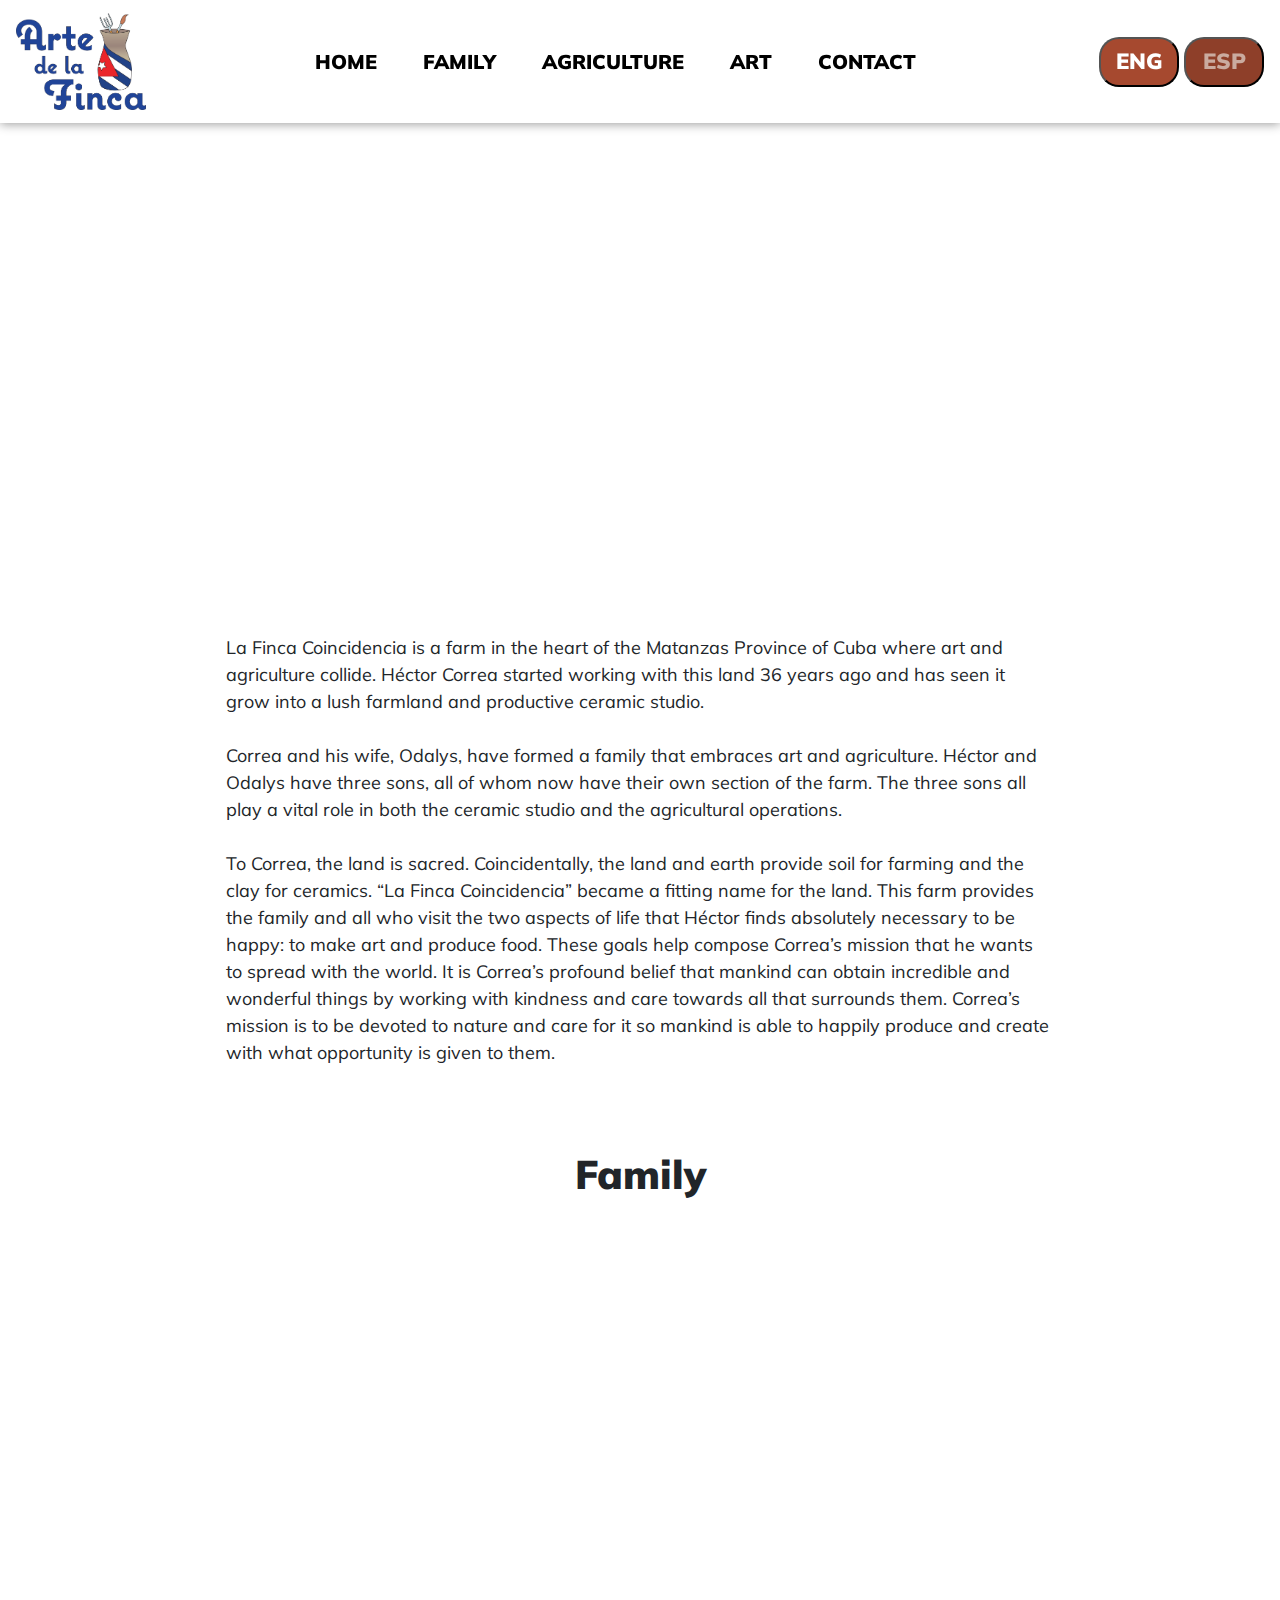
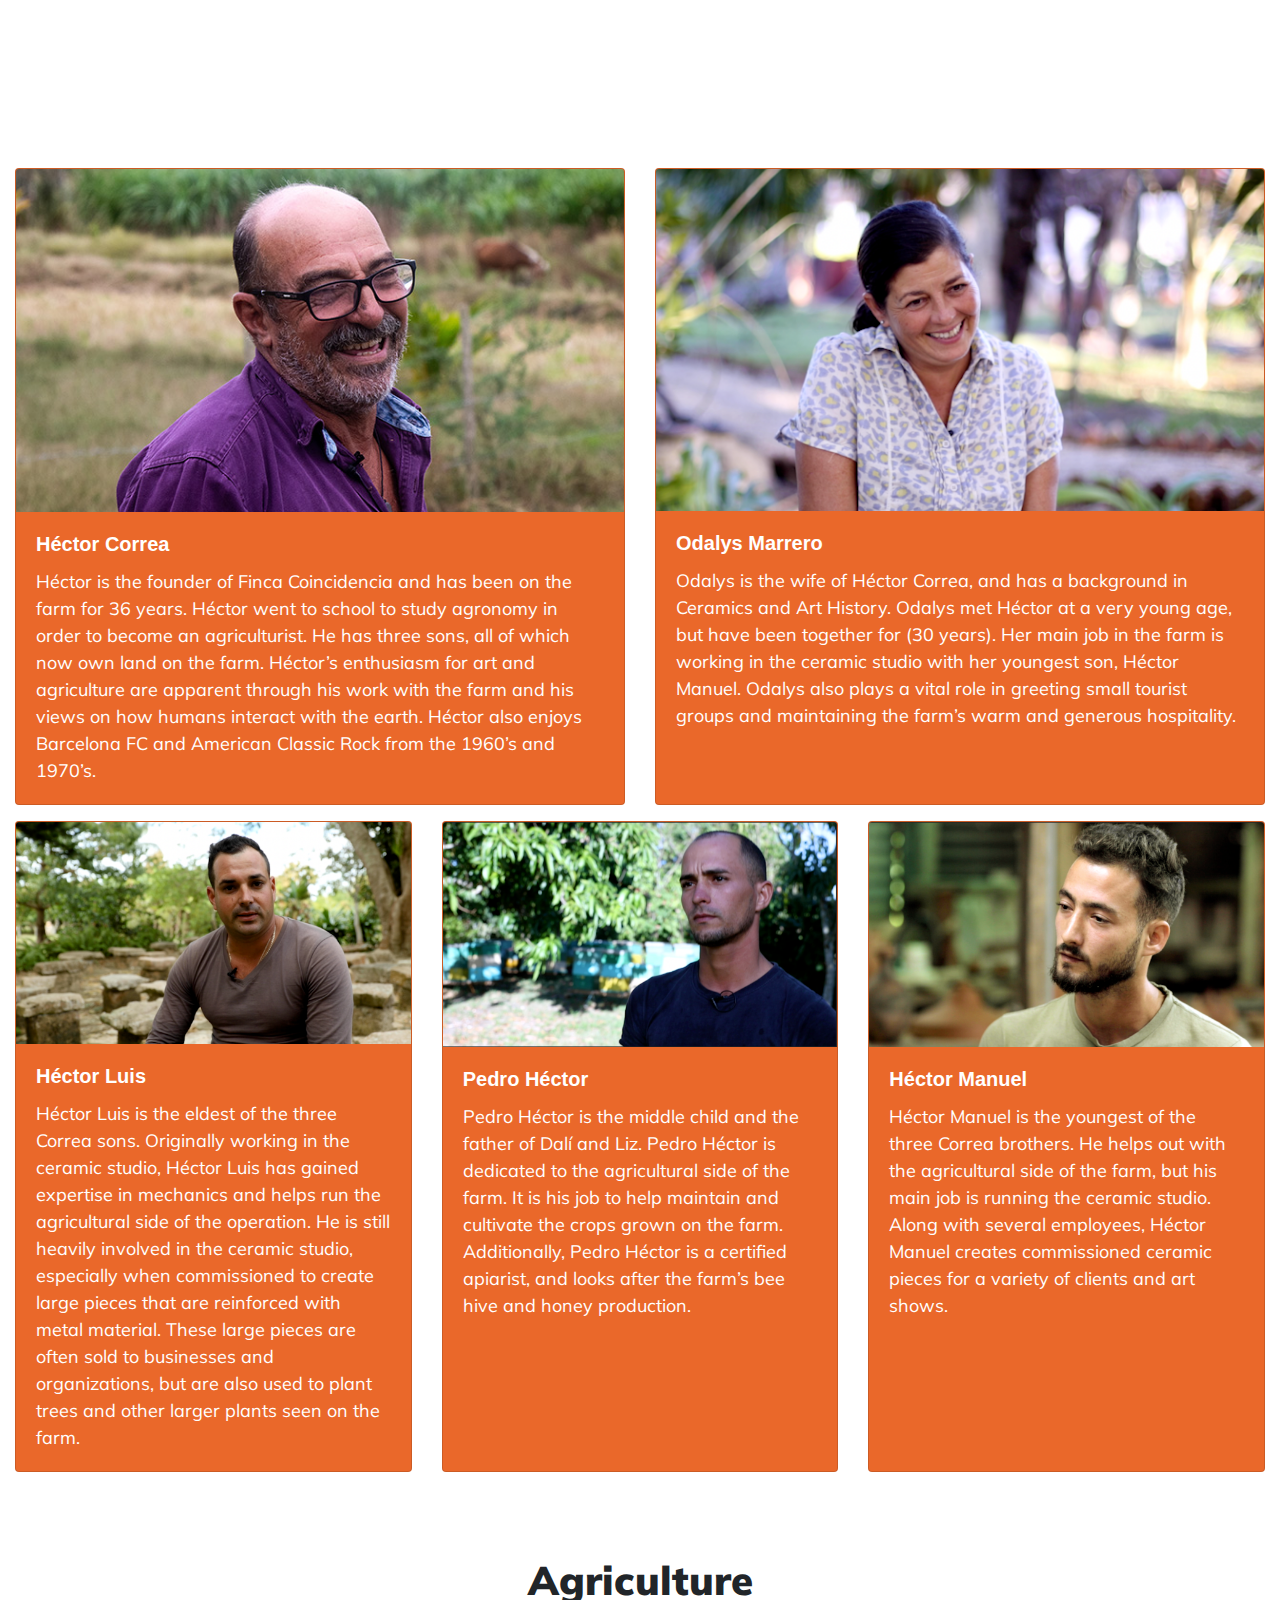
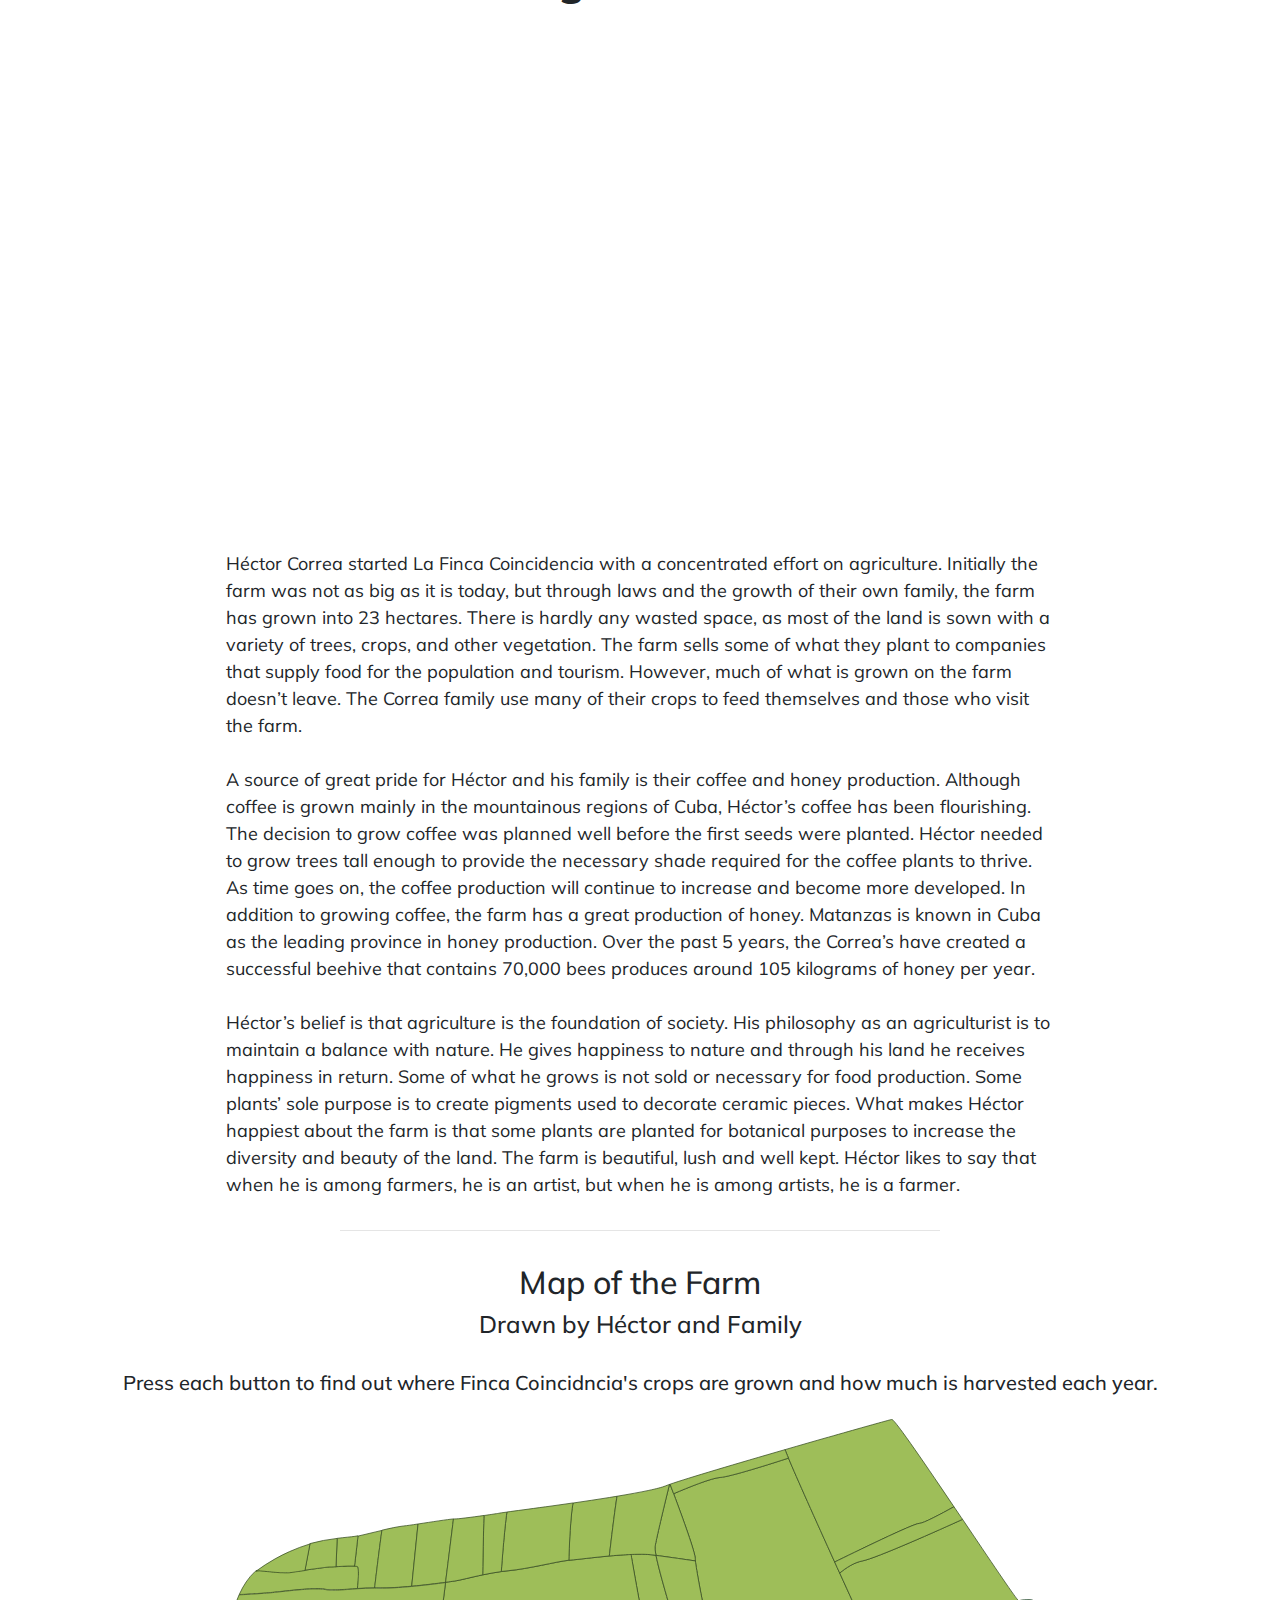
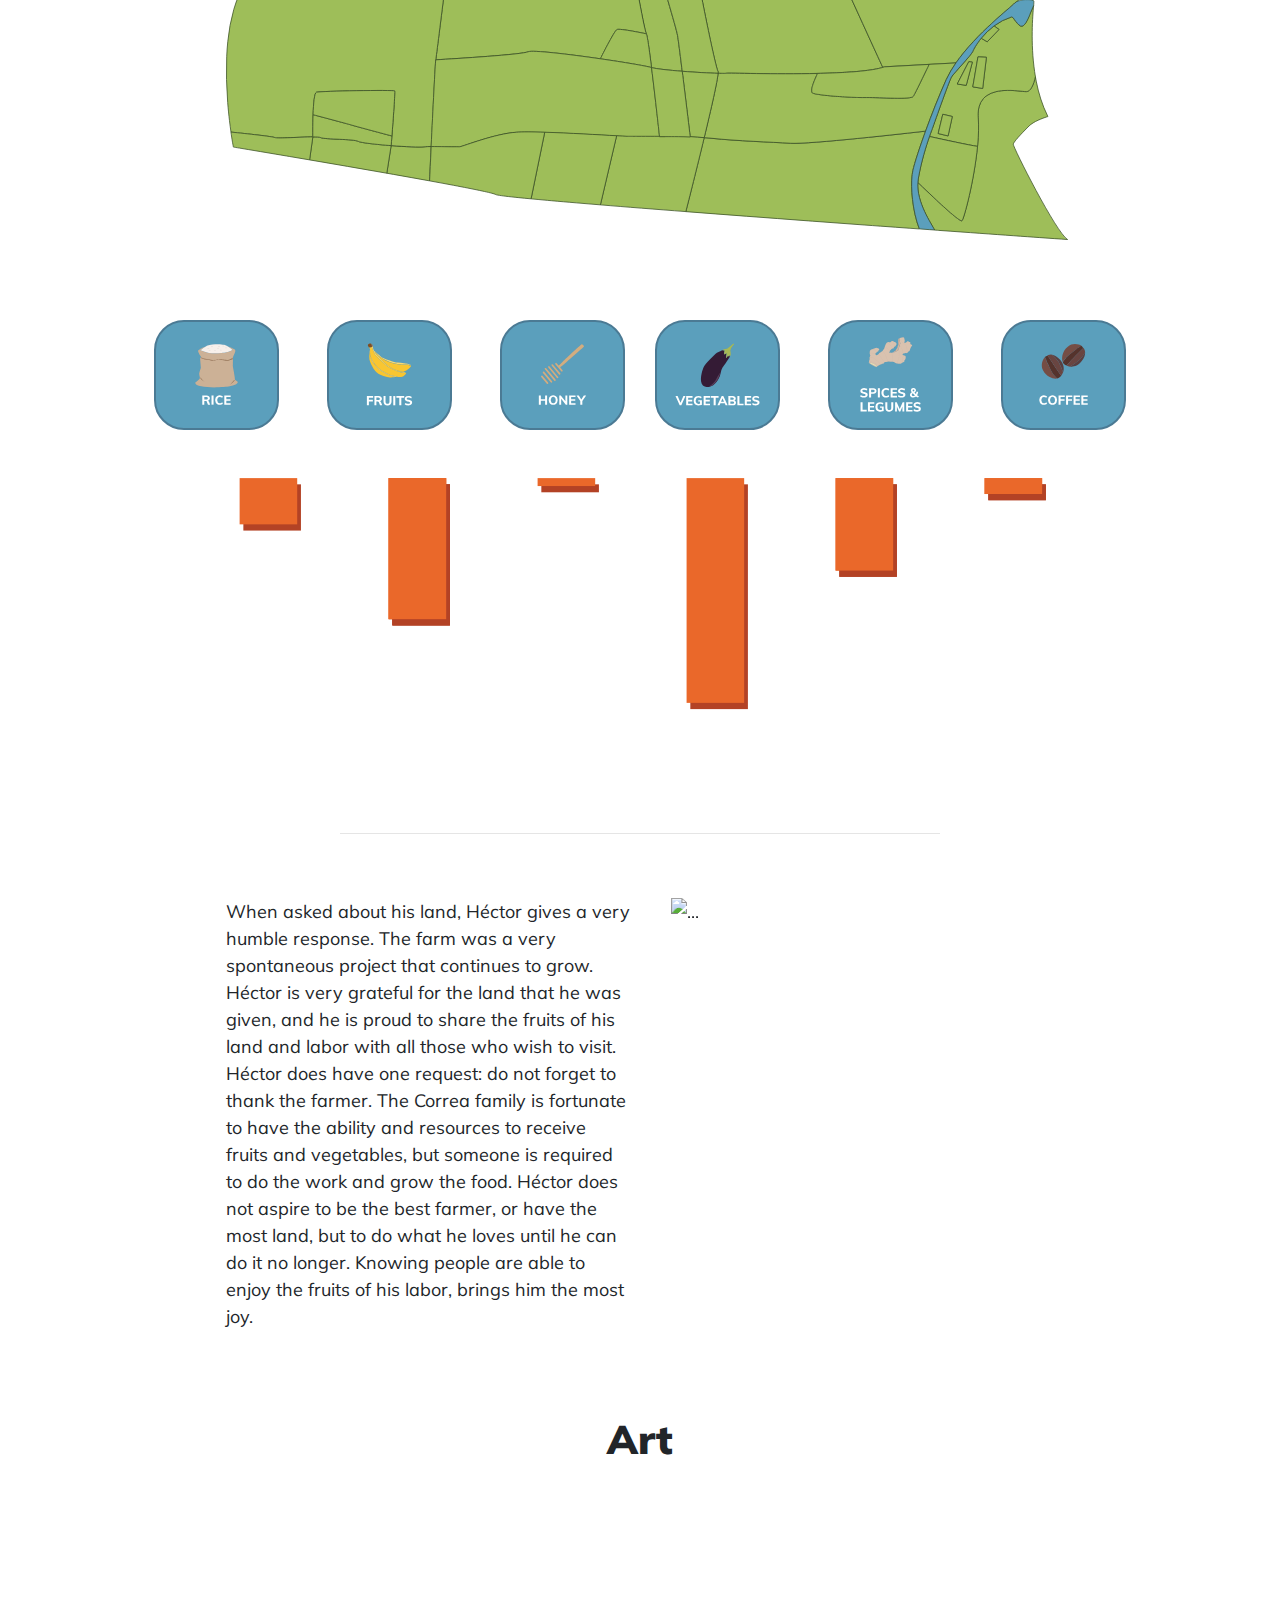
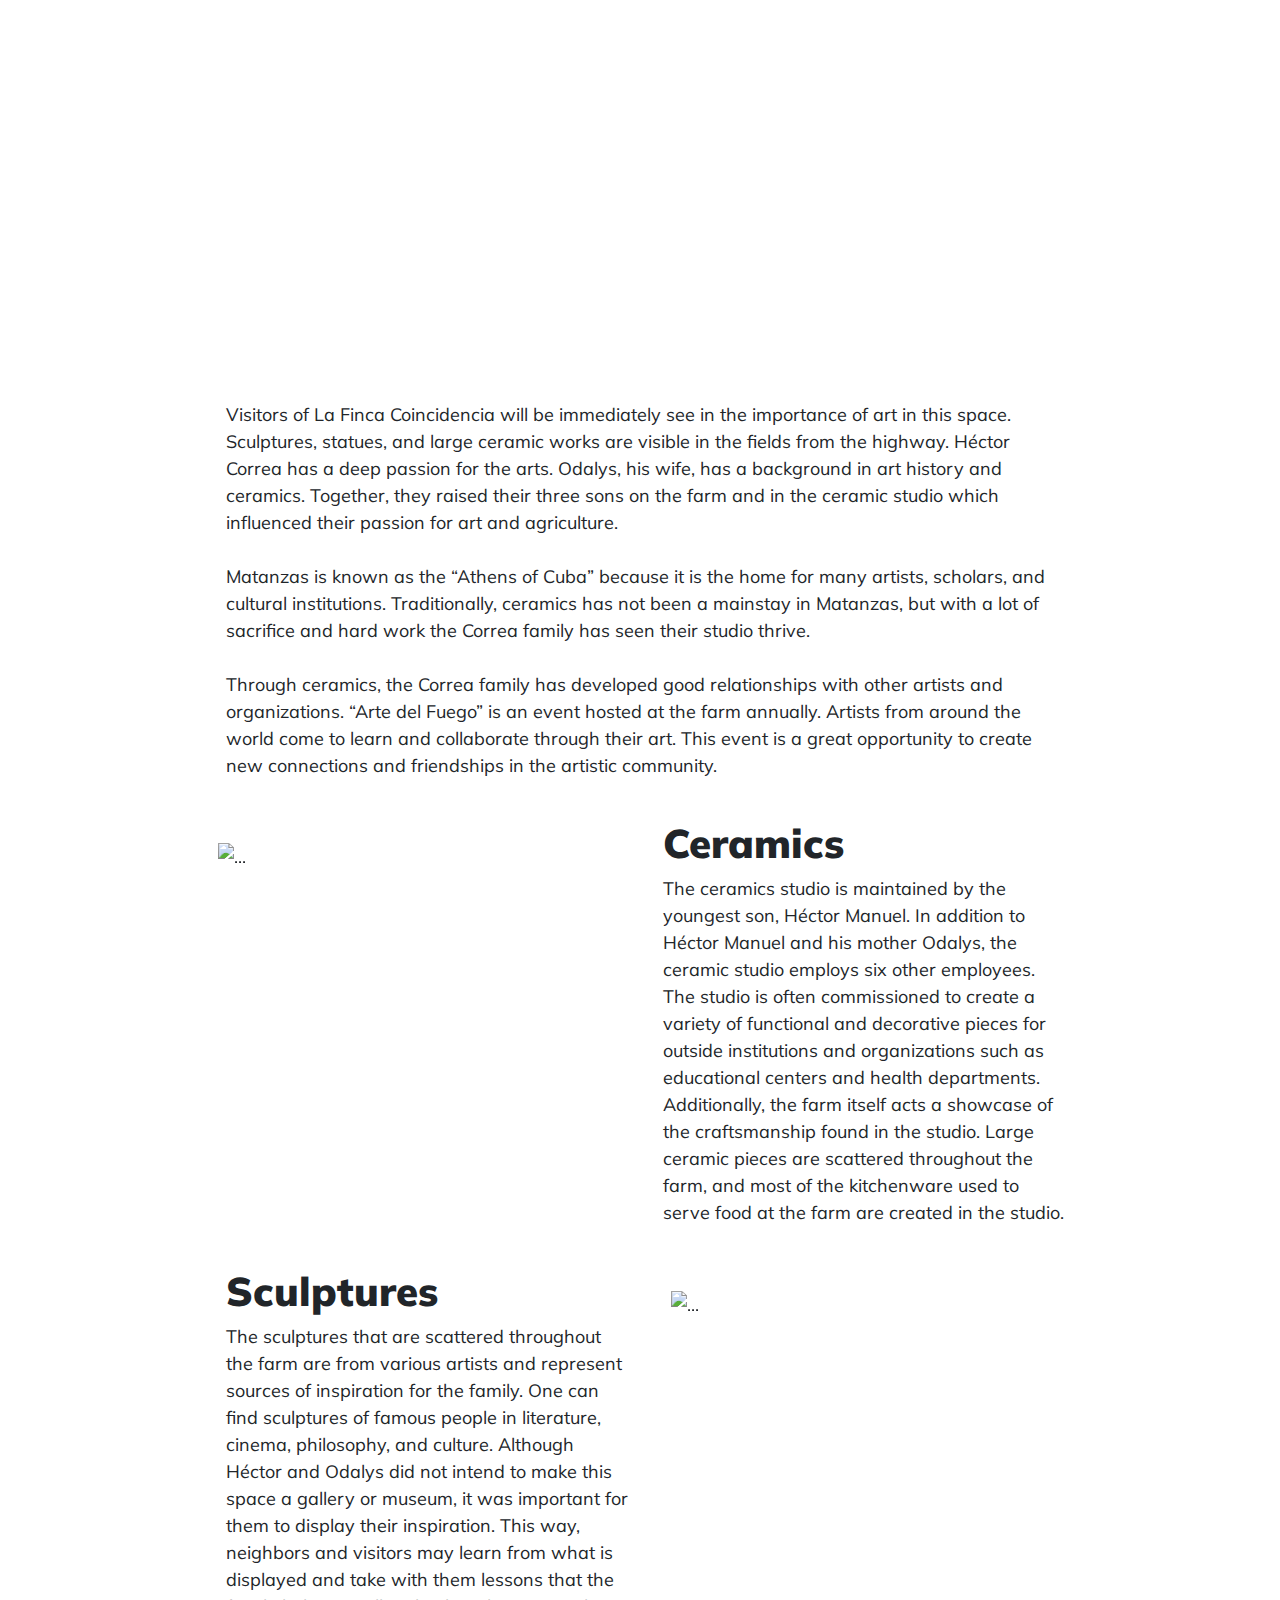
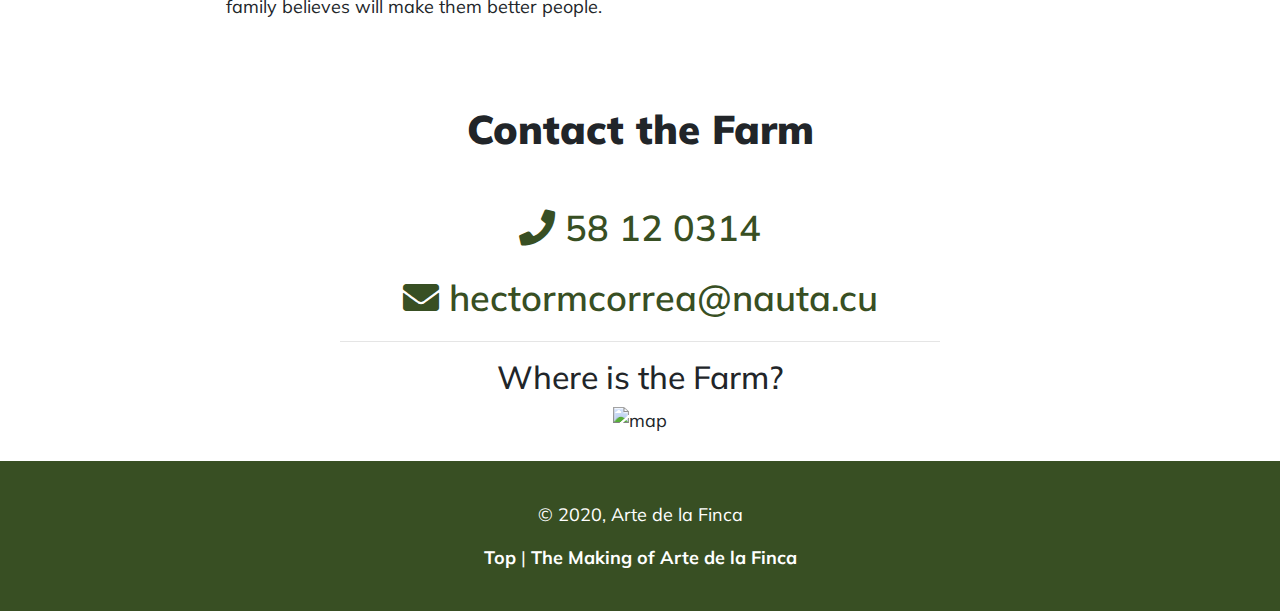
==== artedelafinca/index.html @ 5b204a85 "Add files via upload" ====
<!DOCTYPE html>
<html lang="en">
<head>
  <meta charset="UTF-8">
  <title>Arte de la Finca</title>
  <link rel='stylesheet' href='https://cdnjs.cloudflare.com/ajax/libs/font-awesome/5.11.2/css/all.min.css'>
  <link rel='stylesheet' href='https://cdnjs.cloudflare.com/ajax/libs/twitter-bootstrap/4.1.3/css/bootstrap.min.css'><link rel="stylesheet" href="./style.css">
  <link href="https://fonts.googleapis.com/css?family=Muli:400,600,700,900&display=swap" rel="stylesheet">
  <link rel='stylesheet' href='https://cdnjs.cloudflare.com/ajax/libs/font-awesome/5.11.2/css/all.min.css'>
 <script type="text/javascript" src="script.js"></script>

</head>
<body>
<!-- partial:index.partial.html -->

 
	
  
<!--   NAV BAR -->


<nav class="navbar sticky-top navbar-expand-lg bg-white">
  
	

  <button class="navbar-toggler custom-toggler" type="button" data-toggle="collapse" data-target="#navbarTogglerDemo03" aria-controls="navbarTogglerDemo03" aria-expanded="false" aria-label="Toggle navigation">
	<span class="icon-bar top-bar"></span>
	<span class="icon-bar middle-bar"></span>
	<span class="icon-bar bottom-bar"></span>				
  </button>
  
 <a class="navbar-brand mt-lg-0" href="#"><img src="pics/logo.png" class="logo img-fluid"></a>
  
   <div class="nav-item language-switch">
    <a href="index.html"><button type="button" class="langswitcheng langswitchselected"> ENG </button></a>

<a href="esp-index.html"><button type="button" class="langswitchesp"> ESP </button></a>
    </div>
  
  <div class="collapse navbar-collapse" id="navbarTogglerDemo03">
    
    <ul class="navbar-nav mx-auto mt-2 mt-lg-0">
        <li class="nav-item">
        <a class="nav-link" href="#home">HOME</a>
      </li>
      <li class="nav-item">
        <a class="nav-link" href="#family">FAMILY</a>
      </li>
      <li class="nav-item">
        <a class="nav-link" href="#agriculture">AGRICULTURE</a>
      </li>
      <li class="nav-item">
        <a class="nav-link" href="#art">ART</a>
      </li>
      <li class="nav-item">
        <a class="nav-link" href="#contact">CONTACT</a>
      </li>
    </ul>
  </div>
</nav>
	

<div class="container-fluid">

<span id="home" class="anchor">
	
<!--   HOME -->
	

<!--  Video 1 -->
  
  <div class="row"> 
    <div class="col-md-2 mt-0 pt-0">
    </div>
    <div class= "col-md-8">
  <div class="embed-responsive embed-responsive-16by9 mx-auto">
  <iframe class="embed-responsive-item" src="https://www.youtube.com/embed/zpOULjyy-n8?rel=0" allowfullscreen></iframe>
</div>
<p class="mt-3 mx-2"> 
		
La Finca Coincidencia is a farm in the heart of the Matanzas Province of Cuba where art and agriculture collide. Héctor Correa started working with this land 36 years ago and has seen it grow into a lush farmland and productive ceramic studio.
 <br>
	<br>
Correa and his wife, Odalys, have formed a family that embraces art and agriculture. Héctor and Odalys have three sons, all of whom now have their own section of the farm. The three sons all play a vital role in both the ceramic studio and the agricultural operations.
 <br>
	<br>
To Correa, the land is sacred. Coincidentally, the land and earth provide soil for farming and the clay for ceramics. “La Finca Coincidencia” became a fitting name for the land. This farm provides the family and all who visit the two aspects of life that Héctor finds absolutely necessary to be happy: to make art and produce food. These goals help compose Correa’s mission that he wants to spread with the world. It is Correa’s profound belief that mankind can obtain incredible and wonderful things by working with kindness and care towards all that surrounds them. Correa’s mission is to be devoted to nature and care for it so mankind is able to happily produce and create with what opportunity is given to them. 

		
		
		</p>
   </div>
  <div class="col-md-2">
  </div>
   </div>

</span> 
	
<!-- Family -->

<span id="family" class="anchor">
   
  <h1 class="text-center my-5"> Family </h1>
	
<!--	Family Video-->
	
	<div class="row"> 
    <div class="col-md-2 mt-0 pt-0">
    </div>
    <div class= "col-md-8">
  <div class="embed-responsive embed-responsive-16by9 mx-auto">
  <iframe class="embed-responsive-item" src="https://www.youtube.com/embed/zpOULjyy-n8?rel=0" allowfullscreen></iframe>
</div>
   </div>
  <div class="col-md-2">
  </div>
   </div>
	
	
	
	
<!--	CARDS-->
  <div class="card-deck mx-auto mb-3 mt-5">
<!--   HECTOR -->
  <div class="card">
    <img src="pics/hectorsmile.jpg" class="card-img-top" alt="Hector Correa">
    <div class="card-body">
      <h5 class="card-title">Héctor Correa</h5>
      <p class="card-text">Héctor is the founder of Finca Coincidencia and has been on the farm for 36 years. Héctor went to school to study agronomy in order to become an agriculturist. He has three sons, all of which now own land on the farm. Héctor’s enthusiasm for art and agriculture are apparent through his work with the farm and his views on how humans interact with the earth. Héctor also enjoys Barcelona FC and American Classic Rock from the 1960’s and 1970’s.</p>
    </div>
  </div>
<!--   ODALYS -->
	  
	  <div class="card">
    <img src="pics/odalys.png" class="card-img-top" alt="Odalys Marrero">
    <div class="card-body">
      <h5 class="card-title">Odalys Marrero</h5>
      <p class="card-text">Odalys is the wife of Héctor Correa, and has a background in Ceramics and Art History. Odalys met Héctor at a very young age, but have been together for (30 years). Her main job in the farm is working in the ceramic studio with her youngest son, Héctor Manuel. Odalys also plays a vital role in greeting small tourist groups and maintaining the farm’s warm and generous hospitality. </p>
    </div>
  </div>
	  
	 
</div>

<!-- ROW 2 -->

<div class="card-deck mx-auto my-3">
<!--   HECTOR LUIS -->
  <div class="card">
    <img src="pics/hectorLuis.png" class="card-img-top" class="card-img-top" class="card-img-top" alt="Hector Luis">
    <div class="card-body">
      <h5 class="card-title">Héctor Luis</h5>
      <p class="card-text">Héctor Luis is the eldest of the three Correa sons. Originally working in the ceramic studio, Héctor Luis has gained expertise in mechanics and helps run the agricultural side of the operation. He is still heavily involved in the ceramic studio, especially when commissioned to create large pieces that are reinforced with metal material. These large pieces are often sold to businesses and organizations, but are also used to plant trees and other larger plants seen on the farm.</p>
    </div>
  </div>
<!--   PEDRO HECTOR -->
  <div class="card">
    <img src="pics/pedroHector.png" class="card-img-top" alt="Pedro Hector">
    <div class="card-body">
      <h5 class="card-title">Pedro Héctor</h5>
      <p class="card-text">Pedro Héctor is the middle child and the father of Dalí and Liz. Pedro Héctor is dedicated to the agricultural side of the farm. It is his job to help maintain and cultivate the crops grown on the farm. Additionally, Pedro Héctor is a certified apiarist, and looks after the farm’s bee hive and honey production. </p>
   
    </div>
  </div>
<!--   HECTOR MANUEL -->
  <div class="card">
    <img src="pics/hectorManuel.png" class="card-img-top" alt="Hector Manuel">
    <div class="card-body">
      <h5 class="card-title">Héctor Manuel</h5>
      <p class="card-text">Héctor Manuel is the youngest of the three Correa brothers. He helps out with the agricultural side of the farm, but his main job is running the ceramic studio. Along with several employees, Héctor Manuel creates commissioned ceramic pieces for a variety of clients and art shows. </p>
    </div>
  </div>
</div>

  </span>  
      
<!-- Agriculture -->
	
<span id="agriculture" class="anchor">
	
 <h1 class="text-center my-5"> Agriculture </h1>
	
		
  <div class="row"> 
    <div class="col-md-2">
    </div>
    <div class= "col-md-8 mt-2">
  <div class="embed-responsive embed-responsive-16by9 mx-auto">
  <iframe class="embed-responsive-item" src="https://www.youtube.com/embed/zpOULjyy-n8?rel=0" allowfullscreen></iframe>
</div>
<p class="mt-3 mx-2"> Héctor Correa started La Finca Coincidencia with a concentrated effort on agriculture. Initially the farm was not as big as it is today, but through laws and the growth of their own family, the farm has grown into 23 hectares. There is hardly any wasted space, as most of the land is sown with a variety of trees, crops, and other vegetation. The farm sells some of what they plant to companies that supply food for the population and tourism. However, much of what is grown on the farm doesn’t leave. The Correa family use many of their crops to feed themselves and those who visit the farm.
<br>
	<br>
A source of great pride for Héctor and his family is their coffee and honey production. Although coffee is grown mainly in the mountainous regions of Cuba, Héctor’s coffee has been flourishing. The decision to grow coffee was planned well before the first seeds were planted. Héctor needed to grow trees tall enough to provide the necessary shade required for the coffee plants to thrive. As time goes on, the coffee production will continue to increase and become more developed. In addition to growing coffee, the farm has a great production of honey. Matanzas is known in Cuba as the leading province in honey production. Over the past 5 years, the Correa’s have created a successful beehive that contains 70,000 bees produces around 105 kilograms of honey per year.
<br>
	<br>
Héctor’s belief is that agriculture is the foundation of society. His philosophy as an agriculturist is to maintain a balance with nature. He gives happiness to nature and through his land he receives happiness in return. Some of what he grows is not sold or necessary for food production. Some plants’ sole purpose is to create pigments used to decorate ceramic pieces. What makes Héctor happiest about the farm is that some plants are planted for botanical purposes to increase the diversity and beauty of the land. The farm is beautiful, lush and well kept. Héctor likes to say that when he is among farmers, he is an artist, but when he is among artists, he is a farmer.


 </p>
   </div>
  <div class="col-md-2">
  </div>
   </div>
	
	<hr>

<h2 class="text-center mt-3 ml-2 mr-2 pt-3"> Map of the Farm</h2>
	<h4 class="text-center ml-2 mr-2">Drawn by Héctor and Family</h4>
	
	
	
<h5 class="text-center mt-3 ml-2 mr-2 pt-3">Press each button to find out where Finca Coincidncia's crops are grown and how much is harvested each year.  </h5>
	
   <div class="row h-75 mt-4">
 <div class="col-md-2">
  </div>
  
<div class="col-md-8 ml-2 mr-2">
<svg xmlns="http://www.w3.org/2000/svg" viewBox="0 0 1095.52 546.99">
  <title>mapsectionedCATEGORIES (2)</title>
  <g id="plain">
    <path class="cls-1" d="M860.37,333c-.51.16-1,.31-1.57.46l-1,.25-.71.19-1.35.33-.72.16-2.5.54-.51.1-1.48.29-.11,0-1.64.29-1.41.24c-.95.16-1.93.31-2.93.46l-1.5.21q-1.07.17-2.16.3c-2,.28-4.17.53-6.37.77l-1.29.14-3.63.36-3.75.34q-2.76.24-5.63.45l-.66,0-5.83.4-2.32.14-3.69.22-7.07.35-2.41.1-3,.13-3.54.13-3.58.13c-1.35,0-2.71.09-4.08.12q-4.1.13-8.24.22c-56,1.26-116.43-.88-118.58-.19-.75.23-4.72.22-10.71,0a5.78,5.78,0,0,0-.15-2.61C643,332.94,619.38,217.27,617,194.73a25.43,25.43,0,0,1-.2-3c.17-7.51-16.48-53.39-28.06-84.34,17.77-7.62,49.13-20.43,60.41-21.12,12.85-.77,67.24-18.1,88.77-25.11,10.52,25.18,35.24,80.27,60.05,135q3.25,7.2,6.51,14.36C828.54,263.55,851.55,313.74,860.37,333Z" transform="translate(-7.2 -10.35)"/>
    <path class="cls-1" d="M599.91,338.06c-17-1.34-32.95-3-39.88-4.78-2.86-22.93-5.52-41.8-6.71-43.86-3.21-5.57-20-103.08-20-103.08l1.54-.06,3-.1,4.45-.09h1.43c1.08,0,2.14,0,3.17,0l1.7,0h0q1.66,0,3.27.09h0c1.07,0,2.11.09,3.13.15,1.38.08,2.7.18,4,.31l1.16.12,1.58.19,4,.54c2.5,12.87,8.25,33.58,13.92,53.32.53,1.87,1.07,3.72,1.6,5.56,6,20.83,11.54,39.61,12.52,45.53.67,4,2.33,16.68,4.34,32.75.33,2.66.68,5.4,1,8.22.14,1.09.27,2.2.41,3.31Z" transform="translate(-7.2 -10.35)"/>
    <path class="cls-1" d="M553.32,289.42s-34.7-7.4-38.22-5.57-21.53,38-21.53,38c-41.6-6-88.22-11.59-93.82-9.13-8.16,3.61-92.91,8.87-120,10.47.71-4.75,6.79-53.13,12.75-100.73,5.07-.66,9.05-1.23,11.49-1.58,7.8-1.13,21.06-4.76,36.77-8.07,7.59-1.6,15.74-3.13,24.12-4.26,2.91-.39,5.84-.74,8.79-1,27.58-2.68,62-11.77,79-13.68h0c.88-.1,1.72-.18,2.5-.24,8.11-.61,28.34-3.3,50-5.29l5.17-.46q4.55-.39,9.08-.72l4.19-.29,2.88-.17c1.17-.07,2.33-.14,3.48-.19l1.72-.08,1.71-.08S550.11,283.85,553.32,289.42Z" transform="translate(-7.2 -10.35)"/>
    <path class="cls-1" d="M273.66,435.87c-.25,5.46-.5,10.7-.73,15.62l-.09,1.88c-.52,11.05-1,20.42-1.26,27.05-14.74-2.69-30.58-5.5-46.9-8.39l-8.59-1.52,5.66-35.85c18.36,1.42,36.88,2.26,42.76,1.58,1.23-.14,2.64-.25,4.18-.33S271.9,435.87,273.66,435.87Z" transform="translate(-7.2 -10.35)"/>
    <path class="cls-1" d="M179.39,211.5c0,.52,0,1.06,0,1.6,0,.18,0,.36,0,.55l-.06,1.23c0,.15,0,.31,0,.47l-.06,1.08c0,.36,0,.72-.07,1.08s0,.54-.05.81h0l0,.38c0,.14,0,.29,0,.43,0,.45-.07.9-.1,1.34v0l-.12,1.31c0,.08,0,.16,0,.24a2.29,2.29,0,0,0,0,.25h0c-.27,3-.57,5.9-.83,8.21l-4.39.32-1.86.14h0c-2,.14-3.91.3-5.8.44l-.73.06-1.66.12-.4,0-1.92.14-.8.05h-.05l-1.08.08-1.63.11-3.16.18-1.91.09-.8,0-1.79.05-.8,0h-3.61l-1.14,0h-.46l-.44,0c-.28,0-.54,0-.81,0l-1.24-.08-1.08-.1-.44,0c-.33,0-.64-.07-1-.12l-.47-.07-.45-.08c-.25,0-.51-.07-.74-.12l-.72-.14c-.67-.15-1.43-.27-2.24-.38l-1.17-.13-.71-.06c-.75-.06-1.54-.11-2.36-.15s-1.61-.06-2.46-.08h-.14c-1.36,0-2.79,0-4.29,0l-1.31,0-1.33,0-.82,0c-.82,0-1.65.06-2.49.1h0l-1.68.09h0l-3.27.19-1.08.07-2.06.15-2.08.16-1,.08-1,.08-4.31.37-4.33.41-1.42.13-2.16.22-3.24.33-2.13.22-1.29.14-1.85.2-6,.66-1.92.21-1,.11-1.52.17-.27,0-1.76.2-1.15.13-.55.06-2.38.26-2.9.3-1.32.13-1.29.12-2.08.19-.73.06-1.5.12-.52,0h0l-.52,0-1.2.1-1.77.13-4,.29c-.75,0-1.51.12-2.28.16h0l-1,.07-1.14.08a3.71,3.71,0,0,0-.47,0l-2.06.12-1.28.09-1.27.07c-.57,0-1.14.08-1.71.11l-3.17.19-1.2.08-1.33.08-1.13.06-1.48.09-.38,0-1.83.1-.8.05-.79,0-1.23.07-1.21.07c5.26-11.76,12.07-22.07,20.76-30.12l1.07-.79h0a22.34,22.34,0,0,1,4.94-.37h0l.54.07.31,0,.28,0,.6.07,1,.11.57.06,1.36.15.5,0,1,.11.55.06,1.38.14,2.15.22s0,0,0,0l1.22.13h0l1.1.1.88.08,2,.19,1.53.15.54,0,.7.06,1.17.11.92.07.94.08,1.14.09.3,0h0l2.38.17,1.28.1h.07l.56,0,.59,0h.21l.35,0,.55,0,1.08.06.82.05,1.84.08.53,0,.67,0c.86,0,1.63,0,2.3,0h.56l.67,0c.31,0,.58,0,.82-.08l.2,0h.1l.72-.1,1.61-.23h0l1.81-.27,1.19-.18,1.28-.18.4,0,.37-.06.61-.09,1.58-.24,1-.14.63-.09.31-.05.32,0,.79-.11,2.18-.32,1.17-.17,1.84-.27,1.29-.19,1.3-.19,5.13-.74,1.38-.2,2.39-.35.36,0,1.37-.2,1.44-.2,2-.28.62-.09,1.8-.25.34,0,1.75-.24,1.25-.17,1.21-.17h0l2.08-.29,1-.13.95-.12.62-.08.75-.1,1.19-.15,1.45-.18.24,0c.21,0,.4,0,.59-.06.69-.08,1.26-.13,1.68-.17l.38,0,.61,0,.78-.05.88-.06.24,0,.76,0,1.08-.07.5,0,1.95-.14.45,0,.45,0,.72,0h0l3.4-.22,1.71-.1.32,0,1.38-.09,1.44-.08c2.07-.11,4.17-.22,6.18-.3l.94-.05q.38,0,.72,0h.19c.3,0,.62,0,.9,0l1.39,0H170l1.81,0h.26l1.51,0h.15l.42,0,1.38.06.4,0,.9.1a6,6,0,0,1,.87.18l.16.06h0a.9.9,0,0,1,.33.23v0l.08.1.07.07a.83.83,0,0,0,.08.12,1.8,1.8,0,0,1,.11.2,0,0,0,0,0,0,0v0l.12.29s0,0,0,0c.09.27.18.59.26.94h0c.05.24.11.5.14.77a.3.3,0,0,1,0,.13q0,.22.06.48a2,2,0,0,1,0,.27v0c.05.4.08.82.11,1.26v0c0,.45,0,.94.06,1.44C179.41,209.28,179.41,210.36,179.39,211.5Z" transform="translate(-7.2 -10.35)"/>
    <path class="cls-1" d="M209.76,154.82c-2.65,18.23-7.95,61.93-9.51,74.84-7.73,0-15.24.4-22.33.87.26-2.31.56-5.18.83-8.21h0a2.29,2.29,0,0,1,0-.25c0-.08,0-.16,0-.24l.12-1.31v0c0-.44.07-.89.1-1.34,0-.14,0-.29,0-.43l0-.38h0c0-.27,0-.54.05-.81s0-.54.06-.81c0-.09,0-.18,0-.27l.06-1.08c0-.16,0-.32,0-.47l.06-1.23c0-.19,0-.37,0-.55,0-.54,0-1.08,0-1.6,0-1.14,0-2.22,0-3.23q0-.75-.06-1.44v0l0-.66a5.48,5.48,0,0,0-.07-.6v0a2,2,0,0,0,0-.27,3.5,3.5,0,0,0-.06-.48.3.3,0,0,0,0-.13c0-.27-.09-.53-.14-.77h0c-.08-.35-.17-.67-.26-.94,0,0,0,0,0,0l-.09-.26s0,0,0,0v0a0,0,0,0,1,0,0,1.8,1.8,0,0,0-.11-.2.83.83,0,0,1-.08-.12l-.07-.07-.08-.1v0a.9.9,0,0,0-.33-.23h0l-.16-.06a6,6,0,0,0-.87-.18l-.9-.1-.4,0-1.38-.06c.1-.86.21-1.79.33-2.78.08-.67.16-1.38.25-2.12.67-5.69,1.5-12.8,2.28-19.67.06-.47.11-.95.16-1.42,0,0,0-.09,0-.14.08-.75.17-1.49.25-2.22.12-1,.23-2,.34-3,0-.39.09-.78.13-1.16.08-.77.17-1.53.25-2.27l.12-1.1c0-.42.09-.83.13-1.23.08-.72.16-1.43.23-2.11l.54-.11c9.47-2.13,20.31-4.84,30.57-7.24Z" transform="translate(-7.2 -10.35)"/>
    <path class="cls-1" d="M256.65,146.74l-8.21,80.8c-15.54,1.44-31.16,2.47-42.55,2.18q-2.83-.06-5.64-.06c1.56-12.91,6.86-56.61,9.51-74.84h0c10.78-2.52,20.93-4.71,28.25-5.5C242.12,148.88,248.92,147.89,256.65,146.74Z" transform="translate(-7.2 -10.35)"/>
    <path class="cls-1" d="M302.72,140.19c-2.2,17.66-6.21,49.8-10.27,82.29h0c-11.15,1.49-27.52,3.5-44,5.06l8.21-80.8C273.92,144.15,295.83,140.68,302.72,140.19Z" transform="translate(-7.2 -10.35)"/>
    <path class="cls-1" d="M292.45,222.48c-6,47.6-12,96-12.75,100.73a.75.75,0,0,1,0,.19c-.67,4.21-3.69,65.92-5.88,112.35h-.12c-1.76,0-3.44.08-5,.16s-2.95.19-4.18.33c-5.88.68-24.4-.16-42.76-1.58,0,0,.41-5.08,1-12.52v0c1.56-20.11,4.33-57.46,3.53-58.53-1.1-1.46-96.24.1-101.61,1.74-2.66.81-3.84,15-4.36,29.14-.52,14.45-.35,28.84-.35,28.84-16.22,0-45.72,2.43-49.3.86-3.17-1.4-36.15-5-57-7.1v0c-.63-4.38-1.3-9.39-1.95-14.92-.85-7.13-1.66-15.08-2.34-23.65a489.29,489.29,0,0,1-1.25-59.83c.28-6.35.73-12.74,1.37-19.06a234,234,0,0,1,7.82-41.92,143.12,143.12,0,0,1,6.87-18.93h.13l1.08-.07,1.23-.07.79,0,.8-.05,1.83-.1.38,0,1.48-.09,1.13-.06,1.33-.08,1.2-.08,3.17-.19c.57,0,1.14-.06,1.71-.11l1.27-.07,1.28-.09,2.06-.12a3.71,3.71,0,0,1,.47,0l1.13-.07h0l1-.08h0c.77,0,1.53-.11,2.28-.16l4-.29,1.77-.13,1.2-.1.52,0h0l.52,0,1.5-.12.73-.06,2.08-.19,1.29-.12,1.32-.13,2.9-.3,2.38-.26.55-.06,1.15-.13,1.76-.2.27,0,1.52-.17,1-.11,1.92-.21,6-.66,1.85-.2,1.29-.14,2.13-.22,3.24-.33,2.16-.22,1.42-.13,4.33-.41,4.31-.37,1-.08,1-.08,2.08-.16,2.06-.15,1.08-.07,3.27-.19h0l1.68-.09h0l1.67-.06.82,0,.82,0,1.33,0,1.31,0c1.5,0,2.93,0,4.29,0h.14c.85,0,1.67,0,2.46.08s1.61.09,2.36.15l.71.06,1.17.13c.81.11,1.57.23,2.24.38l.72.14c.23.05.49.08.74.12l.45.08.47.07c.31,0,.62.08,1,.12l.44,0,1.08.1,1.14.08h.1c.27,0,.53,0,.81,0l.44,0h.46l1.14,0h3.61l.8,0,1.79-.05.8,0,1.91-.09,3.16-.18,1.63-.11,1.08-.08h.05l.8-.05,1.92-.14.4,0,1-.06.68-.06.73-.06c1.89-.14,3.82-.3,5.8-.44h0l1.86-.14,4.39-.32c7.09-.47,14.6-.86,22.33-.87q2.81,0,5.64.06c11.39.29,27-.74,42.55-2.18,16.48-1.56,32.85-3.57,44-5.06Z" transform="translate(-7.2 -10.35)"/>
    <path class="cls-1" d="M221.75,434.66l-5.66,35.85c-33.73-5.93-69-12-100.33-17.33L120,423.31c5,0,8.69.22,10,.86,5.81,2.69,42.74,1.65,49.1,5C182.38,430.9,202,433.12,221.75,434.66Z" transform="translate(-7.2 -10.35)"/>
    <path class="cls-1" d="M120,423.31l-4.19,29.87L90,448.82l-4.2-.71c-40.5-6.85-69-11.57-69-11.57s0-.11-.07-.33,0-.22-.06-.37,0-.28-.08-.44c-.48-2.5-1.65-9-3-18.33,20.84,2.14,53.82,5.7,57,7.1C74.23,425.74,103.73,423.33,120,423.31Z" transform="translate(-7.2 -10.35)"/>
    <path class="cls-1" d="M178.64,162.17c-.07.68-.15,1.39-.23,2.11,0,.4-.09.81-.13,1.23l-.12,1.1c-.08.74-.17,1.5-.25,2.27,0,.38-.09.77-.13,1.16-.11,1-.22,2-.34,3-.08.73-.17,1.47-.25,2.22,0,.05,0,.09,0,.14,0,.47-.1,1-.16,1.42-.78,6.87-1.61,14-2.28,19.67-.09.74-.17,1.45-.25,2.12-.12,1-.23,1.92-.33,2.78l-.42,0h-.15l-1.51,0h-.26l-1.81,0h-1.32l-1.39,0c-.28,0-.6,0-.9,0h-.19q-.34,0-.72,0l-.94.05c-2,.08-4.11.19-6.18.3l-1.44.08-1.38.09-.32,0-1.71.1-3.4.22,1.53-36.85c2.5-.32,4.9-.6,7.16-.84,8.27-.9,15-1.44,19.79-2.46Z" transform="translate(-7.2 -10.35)"/>
    <path class="cls-1" d="M151.64,165.48l-1.54,36.85-.72,0h-.24l-.21,0-.45,0-1.95.14-.5,0-1.08.07-.5,0-.26,0-.24,0-.47,0-.41,0-.78.05-.61,0-.38,0c-.42,0-1,.08-1.68.17-.19,0-.38,0-.59.06l-.24,0-1.45.18-1.19.15-.75.1-.62.08-.95.12-1,.13-2.08.29h0l-1.21.17-1.25.17-1.75.24-.34,0-.5.06-1.3.19-.62.09-2,.28-1.44.2-1.37.2-.36,0-2.39.35-1.38.2-5.13.74,6.56-34.57A226.24,226.24,0,0,1,151.64,165.48Z" transform="translate(-7.2 -10.35)"/>
    <path class="cls-1" d="M116.33,172.64l-6.56,34.57-1.3.19-1.29.19-1.84.27-1.17.17-2.18.32-.79.11-.32,0-.31.05-.63.09h0l-.91.14-1.58.24-.61.09-.77.11-1.28.18-1.19.18-1.81.27h0l-1.61.23-.72.1h-.13a.2.2,0,0,0-.17,0c-.24,0-.51.06-.82.08l-.67,0h-.56c-.68,0-1.45,0-2.3,0l-.67,0-.53,0-1.84-.08-.82-.05-1.08-.06-.55,0-.35,0h-.21l-.59,0-.56,0h-.07l-1.28-.1-2.69-.2-1.14-.09-.94-.08-2.09-.18-.7-.06-2.07-.19-2-.19-.88-.08-2.34-.23s0,0,0,0l-2.15-.22-1.38-.14-.55-.06-1-.11-.5,0-1.36-.15-.57-.06-1-.11-.6-.07-.28,0-.31,0-.54-.07h0a22.34,22.34,0,0,0-4.94.37,248.37,248.37,0,0,1,24.79-16c6.42-3.6,12.66-6.71,18.71-9.4A211.73,211.73,0,0,1,116.33,172.64Z" transform="translate(-7.2 -10.35)"/>
    <path class="cls-1" d="M222.74,422.14c-.58,7.44-1,12.52-1,12.52-19.79-1.54-39.37-3.76-42.65-5.5-6.36-3.34-43.29-2.3-49.1-5-1.36-.64-5.09-.86-10-.86,0,0-.17-14.39.35-28.84,16.29,4.31,46.22,12.27,50.59,13.64S205.49,417.54,222.74,422.14Z" transform="translate(-7.2 -10.35)"/>
    <path class="cls-1" d="M222.74,422.12v0c-17.25-4.6-47.55-12.68-51.85-14s-34.3-9.33-50.59-13.64c.52-14.14,1.7-28.33,4.36-29.14,5.37-1.64,100.51-3.2,101.61-1.74C227.07,364.66,224.3,402,222.74,422.12Z" transform="translate(-7.2 -10.35)"/>
    <path class="cls-1" d="M617,194.73l-11.56-1.67-1.88-.27-4.91-.7-3.29-.47-1.68-.24-3.39-.48h0l-3.46-.49c-4-.58-8.09-1.14-12-1.68l-4.87-.67-4.1-.56a3,3,0,0,1-.08-.41c-.19-1-.35-1.84-.49-2.69a31.61,31.61,0,0,1-.65-8.1c.9-6.54,6.7-31.4,12.21-54.39,1.4-5.81,2.78-11.52,4.06-16.76q.65-2.69,1.27-5.18c.38-1.6.76-3.14,1.11-4.59h0l.8-.28c1.38,3.66,3.23,8.56,4.64,12.32,11.58,31,28.23,76.83,28.06,84.34A25.43,25.43,0,0,0,617,194.73Z" transform="translate(-7.2 -10.35)"/>
    <path class="cls-1" d="M515.1,110.69h0c-.14,1-.3,2.09-.47,3.2-3.14,21-7.12,54-9.16,71.51-.11.87-.21,1.71-.3,2.51,0,.14,0,.28-.05.41-21.63,2-41.86,4.68-50,5.29-.78.06-1.62.14-2.5.24,0-1.4,0-2.91.07-4,0-.3,0-.58,0-.8.05-1.44.11-3,.18-4.66.14-3.85.31-8.22.54-12.88.25-5.21.53-10.77.9-16.33.17-2.87.38-5.75.59-8.57.23-3,.47-6,.74-8.89.51-5.39,1.08-10.36,1.73-14.56.14-.9.28-1.77.42-2.6a.43.43,0,0,0,0,0s0,0,0-.07l.35-1c15.87-2.29,32.1-4.74,47.39-7.2h0C508.83,111.72,512,111.2,515.1,110.69Z" transform="translate(-7.2 -10.35)"/>
    <path class="cls-1" d="M458.22,119.43l-.35,1s0,.05,0,.07a.43.43,0,0,1,0,0c-.14.83-.28,1.7-.42,2.6-.65,4.2-1.22,9.17-1.73,14.56-.27,2.87-.51,5.85-.74,8.89-.21,2.82-.42,5.7-.59,8.57-.37,5.56-.65,11.12-.9,16.33-.23,4.66-.4,9-.54,12.88-.07,1.65-.13,3.22-.18,4.66,0,.22,0,.5,0,.8-.05,1.47-.09,2.81-.12,4-17,1.91-51.4,11-79,13.68-2.95.29-5.88.64-8.79,1,.63-8.65,1.5-20,2.5-31.62,1.44-16.7,3.14-34.16,4.79-45.66,10.71-1.44,28.66-3.82,49.7-6.72a2.42,2.42,0,0,0,.25,0c11.33-1.57,23.54-3.28,36-5.09Z" transform="translate(-7.2 -10.35)"/>
    <path class="cls-1" d="M583.28,95.37h0c-.35,1.45-.73,3-1.11,4.59s-.84,3.39-1.27,5.18c-1.28,5.24-2.66,10.95-4.06,16.76-5.51,23-11.31,47.85-12.21,54.39a31.61,31.61,0,0,0,.65,8.1c.14.85.3,1.74.49,2.69a3,3,0,0,0,.08.41l-4-.54-1.58-.19-1.16-.12c-1.27-.13-2.59-.23-4-.31-1-.06-2.06-.11-3.13-.15h0q-1.61-.06-3.27-.09h0l-1.7,0c-1,0-2.09,0-3.17,0h-1.43l-4.45.09-3,.1-1.54.06-1.71.08-1.72.08c-1.15.05-2.31.12-3.48.19l-2.88.17-4.19.29q-4.53.33-9.08.72l-5.17.46c0-.13,0-.27.05-.41.09-.8.19-1.64.3-2.51,2-17.46,6-50.46,9.16-71.51.17-1.11.33-2.17.47-3.2h0c15.73-2.61,30-5.19,41.37-7.62,9.66-2.07,17.14-4,21.43-5.73,1.33-.54,3.14-1.21,5.37-2Z" transform="translate(-7.2 -10.35)"/>
    <path class="cls-1" d="M372.12,131.29c-1.65,11.5-3.35,29-4.79,45.66-1,11.66-1.87,23-2.5,31.62-8.38,1.13-16.53,2.66-24.12,4.26.05-3.18.11-6.81.18-10.74s.12-7.93.2-12.23c.1-4.56.18-9.33.27-14.13.1-4.4.19-8.84.29-13.18.05-2.31.09-4.6.14-6.83.1-3.39.18-6.67.27-9.81v-.11c.05-2.11.11-4.13.16-6.08,0-1.4.09-2.74.14-4,.25-.05.51-.08.76-.11a.44.44,0,0,1,.16,0c8-1.16,14.94-2.22,18.17-2.76a3.92,3.92,0,0,1,.41-.07C362.93,132.53,366.54,132,372.12,131.29Z" transform="translate(-7.2 -10.35)"/>
    <path class="cls-1" d="M342.36,135.68c-.05,1.3-.09,2.64-.14,4-.05,1.95-.11,4-.16,6.08v.11c-.09,3.14-.17,6.42-.27,9.81-.05,2.23-.09,4.52-.14,6.83-.1,4.34-.19,8.78-.29,13.18-.09,4.8-.17,9.57-.27,14.13-.08,4.3-.14,8.41-.2,12.23s-.13,7.56-.18,10.74c-15.71,3.31-29,6.94-36.77,8.07-2.44.35-6.42.92-11.49,1.58,4.06-32.49,8.07-64.63,10.27-82.29a10.7,10.7,0,0,1,1.73,0C307.7,140.38,326.79,137.9,342.36,135.68Z" transform="translate(-7.2 -10.35)"/>
    <path class="cls-1" d="M1100.54,556.68l-8.3-.59c-19.79-1.39-73.4-5.18-143.21-10.2h-.13l-15.81-1.13c-.49,0-1-.08-1.49-.11-1.31-.11-2.63-.21-4-.3-3.54-7.66-23.7-35.68-21.65-62,.53.52,1.09,1.05,1.65,1.58,5.56,5.41,12.23,11.82,19,18.19a1.79,1.79,0,0,0,.18.14c17.09,16.12,34.76,31.83,36.55,29.93,2.72-2.91,15.86-52.57,20.14-96.53v0c0-.63.11-1.26.17-1.9v-.05c1.16-12.64,1.55-24.71.71-35,0-.06,0-.13,0-.19a50.59,50.59,0,0,1-.13-6,35.82,35.82,0,0,1,1.2-8.37h0a25.24,25.24,0,0,1,5.47-10.44,24.46,24.46,0,0,1,4.85-4.25,34.89,34.89,0,0,1,11.47-4.85,54.64,54.64,0,0,1,7.14-1.25c1.18-.13,2.35-.24,3.52-.3h0c12.2-.76,24.13,1.33,28.82,1.47,6,.19,9.68-9.55,11.8-18.85v0c.06-.23.11-.46.16-.68.33,1.95.7,3.9,1.08,5.85,3.07,15.62,7.79,31.22,14.92,45.44.08.2.19.39.28.6l-.45.14c-2.46.73-14.33,4.47-21.66,10.09a22.59,22.59,0,0,0-2.35,2c-2.36,2.36-5.21,5.23-8,8.16-6.13,6.39-12.07,13.07-12.53,15.46C1029.32,436.22,1086,548.44,1100.54,556.68Z" transform="translate(-7.2 -10.35)"/>
    <path class="cls-1" d="M898.31,474.81c-1.58,12.86.26,44.35,9.58,68.11l-1.56-.12c-3.09-.22-6.21-.44-9.36-.68h0l-1.22-.09h-.18c-12.31-.89-25-1.81-37.85-2.76l-.76,0c-3.21-.24-6.46-.47-9.72-.73h-.1l-10-.71h0l-67.73-5-5.45-.41c-53.66-4-108.31-8.07-159.4-12,4-15.57,14.4-56.78,23.87-96.09q5.35.36,10.1.86c32.58,3.44,76,4.85,102.29,6.45C764.57,433,891,418.7,916,415.83h0q-1,2.73-1.94,5.39c-8.35,23.25-14.3,42.41-15.14,48.92-.17,1.35-.38,2.91-.59,4.66Z" transform="translate(-7.2 -10.35)"/>
    <path class="cls-1" d="M1057.67,338.42c-5.4-37.2-2.46-72.27-1.35-85.83,0,0,0-.08,0-.12a1.58,1.58,0,0,1-.09.31l-4.92,11.54s0,0,0,.06c-.25.71-5.21,14.57-10.19,15.19-5.14.63-11.49-13-13.36-12.14A74.44,74.44,0,0,0,1005,279.1l6.43,4.66-15.27,16-7.82-4.59c-6.51,8-10.15,14.93-10.91,17-1.74,4.74-24.67,28.33-27.74,33.33s-25,67.47-25,67.47-1.45,3.67-3.59,9.83c18.1,4,51.19,11.18,62.45,12.87v0c0-.63.11-1.26.17-1.9v-.05c1.16-12.64,1.55-24.71.71-35,0-.06,0-.13,0-.19a50.59,50.59,0,0,1-.13-6,35.82,35.82,0,0,1,1.2-8.37h0a25.24,25.24,0,0,1,5.47-10.44,24.46,24.46,0,0,1,4.85-4.25,34.89,34.89,0,0,1,11.47-4.85,54.64,54.64,0,0,1,7.14-1.25c1.18-.13,2.35-.24,3.52-.3h0c12.2-.76,24.13,1.33,28.82,1.47,6,.19,9.68-9.55,11.8-18.85v0c.06-.23.11-.46.16-.68Q1058.13,341.68,1057.67,338.42ZM945.25,422.09l-12.89-3.17,6-25,12.35,2.9Zm23.6-65.73-11.69-1.75,15-29,4.64.52Zm21.35,4-12.84-2.07,6.71-39,11,.6Z" transform="translate(-7.2 -10.35)"/>
    <path class="cls-1" d="M983.51,435.64c-4.28,44-17.42,93.62-20.14,96.53-1.79,1.9-19.46-13.81-36.55-29.93a1.79,1.79,0,0,1-.18-.14c-6.76-6.37-13.43-12.78-19-18.19-.56-.53-1.12-1.06-1.65-1.58.13-1.8.36-3.64.68-5.5,3.74-21.61,10.3-42.35,14.38-54.06C939.16,426.77,972.25,434,983.51,435.64Z" transform="translate(-7.2 -10.35)"/>
    <polygon class="cls-1" points="943.54 386.49 938.05 411.74 925.16 408.57 931.19 383.59 943.54 386.49"/>
    <polygon class="cls-1" points="969.6 315.8 961.65 346.01 949.96 344.26 964.96 315.28 969.6 315.8"/>
    <polygon class="cls-1" points="987.84 309.56 983 350.05 970.16 347.98 976.87 308.96 987.84 309.56"/>
    <path class="cls-1" d="M1011.39,283.76l-15.27,16-7.82-4.59a94.33,94.33,0,0,1,16.66-16Z" transform="translate(-7.2 -10.35)"/>
    <path class="cls-1" d="M1036.71,246.52a13.12,13.12,0,0,0-5,3c-4.21,4.82-49.74,39.58-76.29,77.69l-34.81,1.89-58,3.14h0l-.25.09-.27.09c-.54.19-1.1.37-1.68.55-8.82-19.27-31.83-69.46-55.91-122.5,8-6.59,18.55-13.66,29.33-15.74,17.88-3.45,101-40.75,130.23-54l1.36,2c33.54,49.75,64.64,96.15,70.71,103.08C1036.34,246.15,1036.55,246.37,1036.71,246.52Z" transform="translate(-7.2 -10.35)"/>
    <path class="cls-1" d="M952.94,124.33c-17,9.45-40.35,21.87-45.12,21.65-6.57-.32-86.52,38.69-109.87,50.17-24.81-54.7-49.53-109.79-60.05-135-2-4.88-3.54-8.63-4.42-11C752.84,44.53,772,39,789.6,34l.17,0c36-10.3,65.53-18.6,77.21-21.73.09,0,.17,0,.25-.08,2.49-.67,4.12-1.1,4.79-1.22l.2-.05c1.13-.19,6.4,6.32,14.42,17.3,11.66,16,29.15,41.38,48.12,69.31,5.67,8.37,11.48,17,17.3,25.58C952.36,123.46,952.66,123.91,952.94,124.33Z" transform="translate(-7.2 -10.35)"/>
    <path class="cls-1" d="M964,140.76c-29.2,13.26-112.35,50.56-130.23,54-10.78,2.08-21.36,9.15-29.33,15.74q-3.26-7.15-6.51-14.36c23.35-11.48,103.3-50.49,109.87-50.17,4.77.22,28.11-12.2,45.12-21.65.43.64.86,1.29,1.29,1.92h0l8.27,12.28C963,139.27,963.51,140,964,140.76Z" transform="translate(-7.2 -10.35)"/>
    <path class="cls-1" d="M955.4,327.25A136.34,136.34,0,0,0,942.8,349c-9.35,20.86-19,45.25-26.82,66.82h0C891,418.7,764.57,433,740.83,431.6c-26.34-1.6-69.71-3-102.29-6.45q-4.74-.5-10.1-.86c9.07-37.64,17.26-73.55,18-83.54,6,.18,10,.19,10.71,0,2.15-.69,62.58,1.45,118.58.19-.13.27-.26.55-.4.83s-.27.57-.42.87-.17.38-.27.58-.14.31-.22.47c-.48,1-1,2.14-1.47,3.27-.21.5-.43,1-.65,1.51l-.64,1.53c-.21.52-.41,1-.61,1.55-.35.9-.69,1.8-1,2.69q-.21.57-.39,1.14c-.09.27-.18.54-.26.8l-.21.68q-.18.58-.33,1.14c-.09.32-.17.64-.24,1v0q-.12.48-.21.93c0,.2-.08.4-.12.58-.11.58-.19,1.12-.24,1.63a1.79,1.79,0,0,1,0,.24v.06a2.44,2.44,0,0,0,0,.38c0,.26,0,.5,0,.73a1.38,1.38,0,0,0,0,.29,0,0,0,0,0,0,0,1.18,1.18,0,0,0,0,.27h0a3.71,3.71,0,0,0,.09.5,1.21,1.21,0,0,0,.05.18,3.58,3.58,0,0,0,.11.35.89.89,0,0,0,.08.17.91.91,0,0,0,.07.14,1.21,1.21,0,0,0,.22.32.53.53,0,0,0,.12.14l.18.16a1.09,1.09,0,0,0,.17.13l.18.1.16.09c.16.07.34.15.55.22l.3.11c.2.07.42.14.66.2.49.15,1.06.29,1.7.43l.65.14.94.19.66.12.7.12.53.09.24,0,.87.14,1.83.27,2,.26c.87.12,1.77.23,2.71.34l.94.11h0c.62.07,1.24.15,1.88.21l2,.21,2,.2,1.92.18c1.33.13,2.7.25,4.09.36l1.74.14.59.05,2.44.19.21,0,2.26.16.68.05,1.58.11,1.57.1.61,0,2.23.14,1.8.11,2.66.15,3.93.2c.34,0,.7.05,1,.06h.37l3.95.16,1.92.07,1.62.06,1.71.05,2.71.06,2,0c1.78,0,3.41,0,4.88,0,18.57-.23,57.88,3,60.89-1.53.55-.82,1.7-3,3.23-6,.26-.5.52-1,.8-1.57,1.27-2.52,2.74-5.48,4.3-8.65l.24-.47c.3-.62.61-1.25.91-1.88l2.35-4.84c.26-.51.51-1,.76-1.54s.4-.82.59-1.23l1.34-2.76,2-4.12.54-1.12c.06-.14.13-.28.2-.41l.52-1h0c.16-.35.32-.69.49-1l.48-1c.2-.43.41-.86.61-1.28.28-.58.55-1.16.82-1.71.15-.32.29-.63.44-.93Z" transform="translate(-7.2 -10.35)"/>
    <path class="cls-1" d="M737.9,61.18c-21.53,7-75.92,24.34-88.77,25.11-11.28.69-42.64,13.5-60.41,21.12-1.41-3.76-3.26-8.66-4.64-12.32,23.07-8,87.36-27,149.4-44.95C734.36,52.55,735.86,56.3,737.9,61.18Z" transform="translate(-7.2 -10.35)"/>
    <path class="cls-1" d="M920.59,329.14c-.15.3-.29.61-.44.93-.27.55-.54,1.13-.82,1.71-.2.42-.41.85-.61,1.28l-.48,1c-.17.34-.33.68-.49,1l-.51,1.06c-.07.13-.14.27-.2.41l-.54,1.12-2,4.12-1.34,2.76-1.35,2.77-2.35,4.84-1.15,2.35c-1.56,3.17-3,6.13-4.3,8.65-.28.55-.54,1.07-.8,1.57-1.53,3-2.68,5.18-3.23,6-3,4.54-42.32,1.3-60.89,1.53-1.47,0-3.1,0-4.88,0l-2,0-2.71-.06-1.71-.05-1.62-.06-1.92-.07-3.95-.16H820l-1-.06-3.93-.2-2.66-.15-1.8-.11-2.23-.14-.61,0-1.57-.1-1.58-.11-.68-.05-2.26-.16-.21,0-2.44-.19-.59-.05-1.74-.14c-1.39-.11-2.76-.23-4.09-.36l-1.92-.18-2-.2-2-.21-1.88-.21h0l-.94-.11c-.94-.11-1.84-.22-2.71-.34l-2-.26-1.83-.27-.87-.14-.24,0-.53-.09-.7-.12-.66-.12-.94-.19-.65-.14c-.64-.14-1.21-.28-1.7-.43-.24-.06-.46-.13-.66-.2l-.3-.11c-.21-.07-.39-.15-.55-.22l-.16-.09-.18-.1A1.09,1.09,0,0,1,769,366l-.18-.16a.53.53,0,0,1-.12-.14,1.21,1.21,0,0,1-.22-.32.91.91,0,0,1-.07-.14.89.89,0,0,1-.08-.17,3.58,3.58,0,0,1-.11-.35,1.21,1.21,0,0,1-.05-.18,3.71,3.71,0,0,1-.09-.5h0a1.18,1.18,0,0,1,0-.27,0,0,0,0,1,0,0,1.38,1.38,0,0,1,0-.29c0-.23,0-.47,0-.73a2.44,2.44,0,0,1,0-.38v-.06a1.79,1.79,0,0,0,0-.24c.05-.51.13-1.05.24-1.63,0-.18.08-.38.12-.58s.13-.61.21-.93v0c.07-.31.15-.63.24-1s.21-.75.33-1.14l.21-.68c.08-.26.17-.53.26-.8s.25-.76.39-1.14c.31-.89.65-1.79,1-2.69.2-.51.4-1,.61-1.55l.64-1.53c.22-.51.44-1,.65-1.51.5-1.13,1-2.24,1.47-3.27.08-.16.15-.31.22-.47s.19-.39.27-.58.29-.59.42-.87.27-.56.4-.83q4.14-.09,8.24-.22c1.37,0,2.73-.08,4.08-.12l3.58-.13,3.54-.13,5.39-.23,7.07-.35q3-.17,6-.36c2-.12,3.92-.25,5.83-.4l.66,0q2.86-.21,5.63-.45l3.75-.34q1.85-.17,3.63-.36l1.29-.14c2.2-.24,4.33-.49,6.37-.77,1.25-.16,2.48-.33,3.66-.51,1-.14,2-.3,2.93-.46l1.41-.24,1.64-.29.11,0,1.48-.29.51-.1c.86-.17,1.69-.35,2.5-.54l.72-.16,1.35-.33.71-.19,1-.25c.54-.15,1.06-.3,1.57-.46s1.14-.36,1.68-.55l.27-.09.27-.09Z" transform="translate(-7.2 -10.35)"/>
    <path class="cls-1" d="M646.46,340.75c-11.21-.34-29.43-1.35-46.55-2.69l-.24-1.87c-.14-1.11-.27-2.22-.41-3.31-.35-2.82-.7-5.56-1-8.22-2-16.07-3.67-28.71-4.34-32.75-1-5.92-6.51-24.7-12.52-45.53-.53-1.84-1.07-3.69-1.6-5.56-5.67-19.74-11.42-40.45-13.92-53.32l4.1.56,4.87.67c3.88.54,7.92,1.1,12,1.68l3.46.49h0l3.39.48,1.68.24,3.29.47,4.91.7,1.88.27L617,194.73c2.4,22.54,26,138.21,29.33,143.41A5.78,5.78,0,0,1,646.46,340.75Z" transform="translate(-7.2 -10.35)"/>
    <path class="cls-1" d="M560,333.28l-1-.27c-6.61-1.93-34.67-6.66-65.48-11.14,0,0,18-36.18,21.53-38s38.22,5.57,38.22,5.57C554.51,291.48,557.17,310.35,560,333.28Z" transform="translate(-7.2 -10.35)"/>
    <path class="cls-1" d="M570.4,422.84c-8.47,0-16.5,0-23.51,0h-4.56c-.54,0-1.06,0-1.58,0h-1.53c-1.38,0-2.7,0-4,0h-1.42l-1.16,0h-.18l-.8,0h-.21l-1,0-.59,0-.57,0-1.09,0c-3-.13-7.68-.38-13.62-.7-22.41-1.25-62.35-3.6-93.43-4.6-15.75-.49-29.22-.65-37-.14-27.17,1.79-68.22,17.95-73,18.81-.17,0-.38.06-.63.08l-.24,0-.56,0-.31,0-.67,0c-.42,0-.88,0-1.38,0h-.84c-7.53.11-21.87-.29-32.85-.27a.49.49,0,0,0,0-.12C276,389.32,279,327.61,279.67,323.4a.75.75,0,0,0,0-.19c27.14-1.6,111.89-6.86,120.05-10.47,5.6-2.46,52.22,3.09,93.82,9.13,30.81,4.48,58.87,9.21,65.48,11.14l1,.27C564.91,372.2,570.4,422.84,570.4,422.84Z" transform="translate(-7.2 -10.35)"/>
    <path class="cls-1" d="M577.54,422.87l-7.14,0Z" transform="translate(-7.2 -10.35)"/>
    <path class="cls-1" d="M646.46,340.75c-.76,10-9,45.9-18,83.54-5.67-.39-11.78-.68-18.12-.88-.06-.57-.14-1.19-.24-1.87-.11-1.08-.27-2.27-.43-3.58-1.74-14.51-5.16-42.79-8.39-69q-.69-5.51-1.35-10.84h0C617,339.4,635.25,340.41,646.46,340.75Z" transform="translate(-7.2 -10.35)"/>
    <path class="cls-1" d="M628.44,424.29c-9.47,39.31-19.91,80.52-23.87,96.09-39.9-3.07-77.6-6-111-8.77l21.09-89.77c5.94.32,10.63.57,13.62.7l1.09,0,.57,0,.59,0,1,0h.21l.8,0h.18l1.16,0h1.42c1.25,0,2.57,0,4,0h1.53c.52,0,1,0,1.58,0h4.56c7,0,15,0,23.51,0l7.14,0h.13l3.85,0,4.38,0,3.67,0h.75l5,.07c5,.08,10.06.2,15,.36C616.66,423.61,622.77,423.9,628.44,424.29Z" transform="translate(-7.2 -10.35)"/>
    <path class="cls-1" d="M577.54,422.87l-7.14,0Z" transform="translate(-7.2 -10.35)"/>
    <path class="cls-1" d="M514.66,421.84l-21.09,89.77c-10.9-.91-21.36-1.76-31.28-2.6-11.54-1-22.37-1.9-32.33-2.79h0l-5.31-.49h0c-7.59-.67-14.64-1.32-21.09-1.92l17.73-86.57C452.31,418.24,492.25,420.59,514.66,421.84Z" transform="translate(-7.2 -10.35)"/>
    <path class="cls-1" d="M421.23,417.24,403.5,503.81c-5.77-.54-11.06-1.06-15.84-1.55-13.41-1.36-22.77-2.47-27.19-3.3a10.72,10.72,0,0,1-2.77-.71,11.54,11.54,0,0,0-2.17-.87c-6.61-2.11-26.14-6.13-52.68-11.17-9.57-1.81-20-3.74-31.15-5.77.4-8.8,1.18-25.37,2.08-44.57,11,0,25.32.38,32.85.27h.84c.5,0,1,0,1.38,0l.67,0,.31,0,.56,0,.24,0c.25,0,.46-.05.63-.08,4.77-.86,45.82-17,73-18.81C392,416.59,405.48,416.75,421.23,417.24Z" transform="translate(-7.2 -10.35)"/>
    <path class="cls-2" d="M1056.68,247.61c0,.11,0,.22,0,.35s0,.28,0,.44a.91.91,0,0,1,0,.17c0,.22,0,.44-.05.69s0,.43,0,.66c0,.47-.07,1-.12,1.54a1.79,1.79,0,0,1,0,.23c0,.22,0,.44-.05.67h0s0,.07,0,.1a1.58,1.58,0,0,1-.09.31l-4.92,11.54s0,0,0,.06c-.25.71-5.21,14.57-10.19,15.19-5.14.63-11.49-13-13.36-12.14A74.44,74.44,0,0,0,1005,279.1a94.33,94.33,0,0,0-16.66,16c-6.51,8-10.15,14.93-10.91,17-1.74,4.74-24.67,28.33-27.74,33.33s-25,67.47-25,67.47-1.45,3.67-3.59,9.83c-4.08,11.71-10.64,32.45-14.38,54.06-.32,1.86-.55,3.7-.68,5.5-2,26.33,18.11,54.35,21.65,62q-3.43-.27-6.87-.49h0l-10.91-.79-1.93-.14c-9.32-23.76-11.16-55.25-9.58-68.11h0c.21-1.75.42-3.31.59-4.66.84-6.51,6.79-25.67,15.14-48.92q.94-2.66,1.94-5.39c7.85-21.57,17.47-46,26.82-66.82a136.34,136.34,0,0,1,12.6-21.76c26.55-38.11,72.08-72.87,76.29-77.69a13.12,13.12,0,0,1,5-3c.22.2.36.28.43.24a3,3,0,0,1,.32-.21l.17-.1c.18-.09.39-.18.62-.27l.65-.21c.2-.06.4-.12.62-.17.55-.14,1.16-.27,1.81-.38l.8-.13.46-.07.66-.08h.11l.47,0q.47-.06.93-.09l.87-.07.91,0c.23,0,.47,0,.7,0l1.57,0c4,0,7.5.56,7.84,1.95a.22.22,0,0,1,0,.09.28.28,0,0,1,0,.09A4.56,4.56,0,0,1,1056.68,247.61Z" transform="translate(-7.2 -10.35)"/>
    <path class="cls-1" d="M610.32,423.41c-4.89-.16-9.9-.28-15-.36l-5-.07h-.75l-3.67,0-4.38,0-3.85,0h-.13l-7.14,0S564.91,372.2,560,333.28c6.93,1.75,22.86,3.44,39.88,4.78h0q.66,5.32,1.35,10.84c3.23,26.26,6.65,54.54,8.39,69,.16,1.31.32,2.5.43,3.58C610.18,422.22,610.26,422.84,610.32,423.41Z" transform="translate(-7.2 -10.35)"/>
  </g>
  <g id="fruit">
    <path class="cls-1" d="M860.37,333c-.51.16-1,.31-1.57.46l-1,.25-.71.19-1.35.33-.72.16-2.5.54-.51.1-1.48.29-.11,0-1.64.29-1.41.24c-.95.16-1.93.31-2.93.46l-1.5.21q-1.07.17-2.16.3c-2,.28-4.17.53-6.37.77l-1.29.14-3.63.36-3.75.34q-2.76.24-5.63.45l-.66,0-5.83.4-2.32.14-3.69.22-7.07.35-2.41.1-3,.13-3.54.13-3.58.13c-1.35,0-2.71.09-4.08.12q-4.1.13-8.24.22c-56,1.26-116.43-.88-118.58-.19-.75.23-4.72.22-10.71,0a5.78,5.78,0,0,0-.15-2.61C643,332.94,619.38,217.27,617,194.73a25.43,25.43,0,0,1-.2-3c.17-7.51-16.48-53.39-28.06-84.34,17.77-7.62,49.13-20.43,60.41-21.12,12.85-.77,67.24-18.1,88.77-25.11,10.52,25.18,35.24,80.27,60.05,135q3.25,7.2,6.51,14.36C828.54,263.55,851.55,313.74,860.37,333Z" transform="translate(-7.2 -10.35)"/>
    <path class="cls-3" d="M599.91,338.06c-17-1.34-32.95-3-39.88-4.78-2.86-22.93-5.52-41.8-6.71-43.86-3.21-5.57-20-103.08-20-103.08l1.54-.06,3-.1,4.45-.09h1.43c1.08,0,2.14,0,3.17,0l1.7,0h0q1.66,0,3.27.09h0c1.07,0,2.11.09,3.13.15,1.38.08,2.7.18,4,.31l1.16.12,1.58.19,4,.54c2.5,12.87,8.25,33.58,13.92,53.32.53,1.87,1.07,3.72,1.6,5.56,6,20.83,11.54,39.61,12.52,45.53.67,4,2.33,16.68,4.34,32.75.33,2.66.68,5.4,1,8.22.14,1.09.27,2.2.41,3.31Z" transform="translate(-7.2 -10.35)"/>
    <path class="cls-1" d="M553.32,289.42s-34.7-7.4-38.22-5.57-21.53,38-21.53,38c-41.6-6-88.22-11.59-93.82-9.13-8.16,3.61-92.91,8.87-120,10.47.71-4.75,6.79-53.13,12.75-100.73,5.07-.66,9.05-1.23,11.49-1.58,7.8-1.13,21.06-4.76,36.77-8.07,7.59-1.6,15.74-3.13,24.12-4.26,2.91-.39,5.84-.74,8.79-1,27.58-2.68,62-11.77,79-13.68h0c.88-.1,1.72-.18,2.5-.24,8.11-.61,28.34-3.3,50-5.29l5.17-.46q4.55-.39,9.08-.72l4.19-.29,2.88-.17c1.17-.07,2.33-.14,3.48-.19l1.72-.08,1.71-.08S550.11,283.85,553.32,289.42Z" transform="translate(-7.2 -10.35)"/>
    <path class="cls-1" d="M273.66,435.87c-.25,5.46-.5,10.7-.73,15.62l-.09,1.88c-.52,11.05-1,20.42-1.26,27.05-14.74-2.69-30.58-5.5-46.9-8.39l-8.59-1.52,5.66-35.85c18.36,1.42,36.88,2.26,42.76,1.58,1.23-.14,2.64-.25,4.18-.33S271.9,435.87,273.66,435.87Z" transform="translate(-7.2 -10.35)"/>
    <path class="cls-1" d="M179.39,211.5c0,.52,0,1.06,0,1.6,0,.18,0,.36,0,.55l-.06,1.23c0,.15,0,.31,0,.47l-.06,1.08c0,.36,0,.72-.07,1.08s0,.54-.05.81h0l0,.38c0,.14,0,.29,0,.43,0,.45-.07.9-.1,1.34v0l-.12,1.31c0,.08,0,.16,0,.24a2.29,2.29,0,0,0,0,.25h0c-.27,3-.57,5.9-.83,8.21l-4.39.32-1.86.14h0c-2,.14-3.91.3-5.8.44l-.73.06-1.66.12-.4,0-1.92.14-.8.05h-.05l-1.08.08-1.63.11-3.16.18-1.91.09-.8,0-1.79.05-.8,0h-3.61l-1.14,0h-.46l-.44,0c-.28,0-.54,0-.81,0l-1.24-.08-1.08-.1-.44,0c-.33,0-.64-.07-1-.12l-.47-.07-.45-.08c-.25,0-.51-.07-.74-.12l-.72-.14c-.67-.15-1.43-.27-2.24-.38l-1.17-.13-.71-.06c-.75-.06-1.54-.11-2.36-.15s-1.61-.06-2.46-.08h-.14c-1.36,0-2.79,0-4.29,0l-1.31,0-1.33,0-.82,0c-.82,0-1.65.06-2.49.1h0l-1.68.09h0l-3.27.19-1.08.07-2.06.15-2.08.16-1,.08-1,.08-4.31.37-4.33.41-1.42.13-2.16.22-3.24.33-2.13.22-1.29.14-1.85.2-6,.66-1.92.21-1,.11-1.52.17-.27,0-1.76.2-1.15.13-.55.06-2.38.26-2.9.3-1.32.13-1.29.12-2.08.19-.73.06-1.5.12-.52,0h0l-.52,0-1.2.1-1.77.13-4,.29c-.75,0-1.51.12-2.28.16h0l-1,.07-1.14.08a3.71,3.71,0,0,0-.47,0l-2.06.12-1.28.09-1.27.07c-.57,0-1.14.08-1.71.11l-3.17.19-1.2.08-1.33.08-1.13.06-1.48.09-.38,0-1.83.1-.8.05-.79,0-1.23.07-1.21.07c5.26-11.76,12.07-22.07,20.76-30.12l1.07-.79h0a22.34,22.34,0,0,1,4.94-.37h0l.54.07.31,0,.28,0,.6.07,1,.11.57.06,1.36.15.5,0,1,.11.55.06,1.38.14,2.15.22s0,0,0,0l1.22.13h0l1.1.1.88.08,2,.19,1.53.15.54,0,.7.06,1.17.11.92.07.94.08,1.14.09.3,0h0l2.38.17,1.28.1h.07l.56,0,.59,0h.21l.35,0,.55,0,1.08.06.82.05,1.84.08.53,0,.67,0c.86,0,1.63,0,2.3,0h.56l.67,0c.31,0,.58,0,.82-.08l.2,0h.1l.72-.1,1.61-.23h0l1.81-.27,1.19-.18,1.28-.18.4,0,.37-.06.61-.09,1.58-.24,1-.14.63-.09.31-.05.32,0,.79-.11,2.18-.32,1.17-.17,1.84-.27,1.29-.19,1.3-.19,5.13-.74,1.38-.2,2.39-.35.36,0,1.37-.2,1.44-.2,2-.28.62-.09,1.8-.25.34,0,1.75-.24,1.25-.17,1.21-.17h0l2.08-.29,1-.13.95-.12.62-.08.75-.1,1.19-.15,1.45-.18.24,0c.21,0,.4,0,.59-.06.69-.08,1.26-.13,1.68-.17l.38,0,.61,0,.78-.05.88-.06.24,0,.76,0,1.08-.07.5,0,1.95-.14.45,0,.45,0,.72,0h0l3.4-.22,1.71-.1.32,0,1.38-.09,1.44-.08c2.07-.11,4.17-.22,6.18-.3l.94-.05q.38,0,.72,0h.19c.3,0,.62,0,.9,0l1.39,0H170l1.81,0h.26l1.51,0h.15l.42,0,1.38.06.4,0,.9.1a6,6,0,0,1,.87.18l.16.06h0a.9.9,0,0,1,.33.23v0l.08.1.07.07a.83.83,0,0,0,.08.12,1.8,1.8,0,0,1,.11.2,0,0,0,0,0,0,0v0l.12.29s0,0,0,0c.09.27.18.59.26.94h0c.05.24.11.5.14.77a.3.3,0,0,1,0,.13q0,.22.06.48a2,2,0,0,1,0,.27v0c.05.4.08.82.11,1.26v0c0,.45,0,.94.06,1.44C179.41,209.28,179.41,210.36,179.39,211.5Z" transform="translate(-7.2 -10.35)"/>
    <path class="cls-1" d="M209.76,154.82c-2.65,18.23-7.95,61.93-9.51,74.84-7.73,0-15.24.4-22.33.87.26-2.31.56-5.18.83-8.21h0a2.29,2.29,0,0,1,0-.25c0-.08,0-.16,0-.24l.12-1.31v0c0-.44.07-.89.1-1.34,0-.14,0-.29,0-.43l0-.38h0c0-.27,0-.54.05-.81s0-.54.06-.81c0-.09,0-.18,0-.27l.06-1.08c0-.16,0-.32,0-.47l.06-1.23c0-.19,0-.37,0-.55,0-.54,0-1.08,0-1.6,0-1.14,0-2.22,0-3.23q0-.75-.06-1.44v0l0-.66a5.48,5.48,0,0,0-.07-.6v0a2,2,0,0,0,0-.27,3.5,3.5,0,0,0-.06-.48.3.3,0,0,0,0-.13c0-.27-.09-.53-.14-.77h0c-.08-.35-.17-.67-.26-.94,0,0,0,0,0,0l-.09-.26s0,0,0,0v0a0,0,0,0,1,0,0,1.8,1.8,0,0,0-.11-.2.83.83,0,0,1-.08-.12l-.07-.07-.08-.1v0a.9.9,0,0,0-.33-.23h0l-.16-.06a6,6,0,0,0-.87-.18l-.9-.1-.4,0-1.38-.06c.1-.86.21-1.79.33-2.78.08-.67.16-1.38.25-2.12.67-5.69,1.5-12.8,2.28-19.67.06-.47.11-.95.16-1.42,0,0,0-.09,0-.14.08-.75.17-1.49.25-2.22.12-1,.23-2,.34-3,0-.39.09-.78.13-1.16.08-.77.17-1.53.25-2.27l.12-1.1c0-.42.09-.83.13-1.23.08-.72.16-1.43.23-2.11l.54-.11c9.47-2.13,20.31-4.84,30.57-7.24Z" transform="translate(-7.2 -10.35)"/>
    <path class="cls-1" d="M256.65,146.74l-8.21,80.8c-15.54,1.44-31.16,2.47-42.55,2.18q-2.83-.06-5.64-.06c1.56-12.91,6.86-56.61,9.51-74.84h0c10.78-2.52,20.93-4.71,28.25-5.5C242.12,148.88,248.92,147.89,256.65,146.74Z" transform="translate(-7.2 -10.35)"/>
    <path class="cls-1" d="M302.72,140.19c-2.2,17.66-6.21,49.8-10.27,82.29h0c-11.15,1.49-27.52,3.5-44,5.06l8.21-80.8C273.92,144.15,295.83,140.68,302.72,140.19Z" transform="translate(-7.2 -10.35)"/>
    <path class="cls-1" d="M292.45,222.48c-6,47.6-12,96-12.75,100.73a.75.75,0,0,1,0,.19c-.67,4.21-3.69,65.92-5.88,112.35h-.12c-1.76,0-3.44.08-5,.16s-2.95.19-4.18.33c-5.88.68-24.4-.16-42.76-1.58,0,0,.41-5.08,1-12.52v0c1.56-20.11,4.33-57.46,3.53-58.53-1.1-1.46-96.24.1-101.61,1.74-2.66.81-3.84,15-4.36,29.14-.52,14.45-.35,28.84-.35,28.84-16.22,0-45.72,2.43-49.3.86-3.17-1.4-36.15-5-57-7.1v0c-.63-4.38-1.3-9.39-1.95-14.92-.85-7.13-1.66-15.08-2.34-23.65a489.29,489.29,0,0,1-1.25-59.83c.28-6.35.73-12.74,1.37-19.06a234,234,0,0,1,7.82-41.92,143.12,143.12,0,0,1,6.87-18.93h.13l1.08-.07,1.23-.07.79,0,.8-.05,1.83-.1.38,0,1.48-.09,1.13-.06,1.33-.08,1.2-.08,3.17-.19c.57,0,1.14-.06,1.71-.11l1.27-.07,1.28-.09,2.06-.12a3.71,3.71,0,0,1,.47,0l1.13-.07h0l1-.08h0c.77,0,1.53-.11,2.28-.16l4-.29,1.77-.13,1.2-.1.52,0h0l.52,0,1.5-.12.73-.06,2.08-.19,1.29-.12,1.32-.13,2.9-.3,2.38-.26.55-.06,1.15-.13,1.76-.2.27,0,1.52-.17,1-.11,1.92-.21,6-.66,1.85-.2,1.29-.14,2.13-.22,3.24-.33,2.16-.22,1.42-.13,4.33-.41,4.31-.37,1-.08,1-.08,2.08-.16,2.06-.15,1.08-.07,3.27-.19h0l1.68-.09h0l1.67-.06.82,0,.82,0,1.33,0,1.31,0c1.5,0,2.93,0,4.29,0h.14c.85,0,1.67,0,2.46.08s1.61.09,2.36.15l.71.06,1.17.13c.81.11,1.57.23,2.24.38l.72.14c.23.05.49.08.74.12l.45.08.47.07c.31,0,.62.08,1,.12l.44,0,1.08.1,1.14.08h.1c.27,0,.53,0,.81,0l.44,0h.46l1.14,0h3.61l.8,0,1.79-.05.8,0,1.91-.09,3.16-.18,1.63-.11,1.08-.08h.05l.8-.05,1.92-.14.4,0,1-.06.68-.06.73-.06c1.89-.14,3.82-.3,5.8-.44h0l1.86-.14,4.39-.32c7.09-.47,14.6-.86,22.33-.87q2.81,0,5.64.06c11.39.29,27-.74,42.55-2.18,16.48-1.56,32.85-3.57,44-5.06Z" transform="translate(-7.2 -10.35)"/>
    <path class="cls-3" d="M221.75,434.66l-5.66,35.85c-33.73-5.93-69-12-100.33-17.33L120,423.31c5,0,8.69.22,10,.86,5.81,2.69,42.74,1.65,49.1,5C182.38,430.9,202,433.12,221.75,434.66Z" transform="translate(-7.2 -10.35)"/>
    <path class="cls-1" d="M120,423.31l-4.19,29.87L90,448.82l-4.2-.71c-40.5-6.85-69-11.57-69-11.57s0-.11-.07-.33,0-.22-.06-.37,0-.28-.08-.44c-.48-2.5-1.65-9-3-18.33,20.84,2.14,53.82,5.7,57,7.1C74.23,425.74,103.73,423.33,120,423.31Z" transform="translate(-7.2 -10.35)"/>
    <path class="cls-1" d="M178.64,162.17c-.07.68-.15,1.39-.23,2.11,0,.4-.09.81-.13,1.23l-.12,1.1c-.08.74-.17,1.5-.25,2.27,0,.38-.09.77-.13,1.16-.11,1-.22,2-.34,3-.08.73-.17,1.47-.25,2.22,0,.05,0,.09,0,.14,0,.47-.1,1-.16,1.42-.78,6.87-1.61,14-2.28,19.67-.09.74-.17,1.45-.25,2.12-.12,1-.23,1.92-.33,2.78l-.42,0h-.15l-1.51,0h-.26l-1.81,0h-1.32l-1.39,0c-.28,0-.6,0-.9,0h-.19q-.34,0-.72,0l-.94.05c-2,.08-4.11.19-6.18.3l-1.44.08-1.38.09-.32,0-1.71.1-3.4.22,1.53-36.85c2.5-.32,4.9-.6,7.16-.84,8.27-.9,15-1.44,19.79-2.46Z" transform="translate(-7.2 -10.35)"/>
    <path class="cls-1" d="M151.64,165.48l-1.54,36.85-.72,0h-.24l-.21,0-.45,0-1.95.14-.5,0-1.08.07-.5,0-.26,0-.24,0-.47,0-.41,0-.78.05-.61,0-.38,0c-.42,0-1,.08-1.68.17-.19,0-.38,0-.59.06l-.24,0-1.45.18-1.19.15-.75.1-.62.08-.95.12-1,.13-2.08.29h0l-1.21.17-1.25.17-1.75.24-.34,0-.5.06-1.3.19-.62.09-2,.28-1.44.2-1.37.2-.36,0-2.39.35-1.38.2-5.13.74,6.56-34.57A226.24,226.24,0,0,1,151.64,165.48Z" transform="translate(-7.2 -10.35)"/>
    <path class="cls-1" d="M116.33,172.64l-6.56,34.57-1.3.19-1.29.19-1.84.27-1.17.17-2.18.32-.79.11-.32,0-.31.05-.63.09h0l-.91.14-1.58.24-.61.09-.77.11-1.28.18-1.19.18-1.81.27h0l-1.61.23-.72.1h-.13a.2.2,0,0,0-.17,0c-.24,0-.51.06-.82.08l-.67,0h-.56c-.68,0-1.45,0-2.3,0l-.67,0-.53,0-1.84-.08-.82-.05-1.08-.06-.55,0-.35,0h-.21l-.59,0-.56,0h-.07l-1.28-.1-2.69-.2-1.14-.09-.94-.08-2.09-.18-.7-.06-2.07-.19-2-.19-.88-.08-2.34-.23s0,0,0,0l-2.15-.22-1.38-.14-.55-.06-1-.11-.5,0-1.36-.15-.57-.06-1-.11-.6-.07-.28,0-.31,0-.54-.07h0a22.34,22.34,0,0,0-4.94.37,248.37,248.37,0,0,1,24.79-16c6.42-3.6,12.66-6.71,18.71-9.4A211.73,211.73,0,0,1,116.33,172.64Z" transform="translate(-7.2 -10.35)"/>
    <path class="cls-1" d="M222.74,422.14c-.58,7.44-1,12.52-1,12.52-19.79-1.54-39.37-3.76-42.65-5.5-6.36-3.34-43.29-2.3-49.1-5-1.36-.64-5.09-.86-10-.86,0,0-.17-14.39.35-28.84,16.29,4.31,46.22,12.27,50.59,13.64S205.49,417.54,222.74,422.14Z" transform="translate(-7.2 -10.35)"/>
    <path class="cls-1" d="M222.74,422.12v0c-17.25-4.6-47.55-12.68-51.85-14s-34.3-9.33-50.59-13.64c.52-14.14,1.7-28.33,4.36-29.14,5.37-1.64,100.51-3.2,101.61-1.74C227.07,364.66,224.3,402,222.74,422.12Z" transform="translate(-7.2 -10.35)"/>
    <path class="cls-1" d="M617,194.73l-11.56-1.67-1.88-.27-4.91-.7-3.29-.47-1.68-.24-3.39-.48h0l-3.46-.49c-4-.58-8.09-1.14-12-1.68l-4.87-.67-4.1-.56a3,3,0,0,1-.08-.41c-.19-1-.35-1.84-.49-2.69a31.61,31.61,0,0,1-.65-8.1c.9-6.54,6.7-31.4,12.21-54.39,1.4-5.81,2.78-11.52,4.06-16.76q.65-2.69,1.27-5.18c.38-1.6.76-3.14,1.11-4.59h0l.8-.28c1.38,3.66,3.23,8.56,4.64,12.32,11.58,31,28.23,76.83,28.06,84.34A25.43,25.43,0,0,0,617,194.73Z" transform="translate(-7.2 -10.35)"/>
    <path class="cls-1" d="M515.1,110.69h0c-.14,1-.3,2.09-.47,3.2-3.14,21-7.12,54-9.16,71.51-.11.87-.21,1.71-.3,2.51,0,.14,0,.28-.05.41-21.63,2-41.86,4.68-50,5.29-.78.06-1.62.14-2.5.24,0-1.4,0-2.91.07-4,0-.3,0-.58,0-.8.05-1.44.11-3,.18-4.66.14-3.85.31-8.22.54-12.88.25-5.21.53-10.77.9-16.33.17-2.87.38-5.75.59-8.57.23-3,.47-6,.74-8.89.51-5.39,1.08-10.36,1.73-14.56.14-.9.28-1.77.42-2.6a.43.43,0,0,0,0,0s0,0,0-.07l.35-1c15.87-2.29,32.1-4.74,47.39-7.2h0C508.83,111.72,512,111.2,515.1,110.69Z" transform="translate(-7.2 -10.35)"/>
    <path class="cls-1" d="M458.22,119.43l-.35,1s0,.05,0,.07a.43.43,0,0,1,0,0c-.14.83-.28,1.7-.42,2.6-.65,4.2-1.22,9.17-1.73,14.56-.27,2.87-.51,5.85-.74,8.89-.21,2.82-.42,5.7-.59,8.57-.37,5.56-.65,11.12-.9,16.33-.23,4.66-.4,9-.54,12.88-.07,1.65-.13,3.22-.18,4.66,0,.22,0,.5,0,.8-.05,1.47-.09,2.81-.12,4-17,1.91-51.4,11-79,13.68-2.95.29-5.88.64-8.79,1,.63-8.65,1.5-20,2.5-31.62,1.44-16.7,3.14-34.16,4.79-45.66,10.71-1.44,28.66-3.82,49.7-6.72a2.42,2.42,0,0,0,.25,0c11.33-1.57,23.54-3.28,36-5.09Z" transform="translate(-7.2 -10.35)"/>
    <path class="cls-1" d="M583.28,95.37h0c-.35,1.45-.73,3-1.11,4.59s-.84,3.39-1.27,5.18c-1.28,5.24-2.66,10.95-4.06,16.76-5.51,23-11.31,47.85-12.21,54.39a31.61,31.61,0,0,0,.65,8.1c.14.85.3,1.74.49,2.69a3,3,0,0,0,.08.41l-4-.54-1.58-.19-1.16-.12c-1.27-.13-2.59-.23-4-.31-1-.06-2.06-.11-3.13-.15h0q-1.61-.06-3.27-.09h0l-1.7,0c-1,0-2.09,0-3.17,0h-1.43l-4.45.09-3,.1-1.54.06-1.71.08-1.72.08c-1.15.05-2.31.12-3.48.19l-2.88.17-4.19.29q-4.53.33-9.08.72l-5.17.46c0-.13,0-.27.05-.41.09-.8.19-1.64.3-2.51,2-17.46,6-50.46,9.16-71.51.17-1.11.33-2.17.47-3.2h0c15.73-2.61,30-5.19,41.37-7.62,9.66-2.07,17.14-4,21.43-5.73,1.33-.54,3.14-1.21,5.37-2Z" transform="translate(-7.2 -10.35)"/>
    <path class="cls-1" d="M372.12,131.29c-1.65,11.5-3.35,29-4.79,45.66-1,11.66-1.87,23-2.5,31.62-8.38,1.13-16.53,2.66-24.12,4.26.05-3.18.11-6.81.18-10.74s.12-7.93.2-12.23c.1-4.56.18-9.33.27-14.13.1-4.4.19-8.84.29-13.18.05-2.31.09-4.6.14-6.83.1-3.39.18-6.67.27-9.81v-.11c.05-2.11.11-4.13.16-6.08,0-1.4.09-2.74.14-4,.25-.05.51-.08.76-.11a.44.44,0,0,1,.16,0c8-1.16,14.94-2.22,18.17-2.76a3.92,3.92,0,0,1,.41-.07C362.93,132.53,366.54,132,372.12,131.29Z" transform="translate(-7.2 -10.35)"/>
    <path class="cls-1" d="M342.36,135.68c-.05,1.3-.09,2.64-.14,4-.05,1.95-.11,4-.16,6.08v.11c-.09,3.14-.17,6.42-.27,9.81-.05,2.23-.09,4.52-.14,6.83-.1,4.34-.19,8.78-.29,13.18-.09,4.8-.17,9.57-.27,14.13-.08,4.3-.14,8.41-.2,12.23s-.13,7.56-.18,10.74c-15.71,3.31-29,6.94-36.77,8.07-2.44.35-6.42.92-11.49,1.58,4.06-32.49,8.07-64.63,10.27-82.29a10.7,10.7,0,0,1,1.73,0C307.7,140.38,326.79,137.9,342.36,135.68Z" transform="translate(-7.2 -10.35)"/>
    <path class="cls-1" d="M1100.54,556.68l-8.3-.59c-19.79-1.39-73.4-5.18-143.21-10.2h-.13l-15.81-1.13c-.49,0-1-.08-1.49-.11-1.31-.11-2.63-.21-4-.3-3.54-7.66-23.7-35.68-21.65-62,.53.52,1.09,1.05,1.65,1.58,5.56,5.41,12.23,11.82,19,18.19a1.79,1.79,0,0,0,.18.14c17.09,16.12,34.76,31.83,36.55,29.93,2.72-2.91,15.86-52.57,20.14-96.53v0c0-.63.11-1.26.17-1.9v-.05c1.16-12.64,1.55-24.71.71-35,0-.06,0-.13,0-.19a50.59,50.59,0,0,1-.13-6,35.82,35.82,0,0,1,1.2-8.37h0a25.24,25.24,0,0,1,5.47-10.44,24.46,24.46,0,0,1,4.85-4.25,34.89,34.89,0,0,1,11.47-4.85,54.64,54.64,0,0,1,7.14-1.25c1.18-.13,2.35-.24,3.52-.3h0c12.2-.76,24.13,1.33,28.82,1.47,6,.19,9.68-9.55,11.8-18.85v0c.06-.23.11-.46.16-.68.33,1.95.7,3.9,1.08,5.85,3.07,15.62,7.79,31.22,14.92,45.44.08.2.19.39.28.6l-.45.14c-2.46.73-14.33,4.47-21.66,10.09a22.59,22.59,0,0,0-2.35,2c-2.36,2.36-5.21,5.23-8,8.16-6.13,6.39-12.07,13.07-12.53,15.46C1029.32,436.22,1086,548.44,1100.54,556.68Z" transform="translate(-7.2 -10.35)"/>
    <path class="cls-1" d="M898.31,474.81c-1.58,12.86.26,44.35,9.58,68.11l-1.56-.12c-3.09-.22-6.21-.44-9.36-.68h0l-1.22-.09h-.18c-12.31-.89-25-1.81-37.85-2.76l-.76,0c-3.21-.24-6.46-.47-9.72-.73h-.1l-10-.71h0l-67.73-5-5.45-.41c-53.66-4-108.31-8.07-159.4-12,4-15.57,14.4-56.78,23.87-96.09q5.35.36,10.1.86c32.58,3.44,76,4.85,102.29,6.45C764.57,433,891,418.7,916,415.83h0q-1,2.73-1.94,5.39c-8.35,23.25-14.3,42.41-15.14,48.92-.17,1.35-.38,2.91-.59,4.66Z" transform="translate(-7.2 -10.35)"/>
    <path class="cls-1" d="M1057.67,338.42c-5.4-37.2-2.46-72.27-1.35-85.83,0,0,0-.08,0-.12a1.58,1.58,0,0,1-.09.31l-4.92,11.54s0,0,0,.06c-.25.71-5.21,14.57-10.19,15.19-5.14.63-11.49-13-13.36-12.14A74.44,74.44,0,0,0,1005,279.1l6.43,4.66-15.27,16-7.82-4.59c-6.51,8-10.15,14.93-10.91,17-1.74,4.74-24.67,28.33-27.74,33.33s-25,67.47-25,67.47-1.45,3.67-3.59,9.83c18.1,4,51.19,11.18,62.45,12.87v0c0-.63.11-1.26.17-1.9v-.05c1.16-12.64,1.55-24.71.71-35,0-.06,0-.13,0-.19a50.59,50.59,0,0,1-.13-6,35.82,35.82,0,0,1,1.2-8.37h0a25.24,25.24,0,0,1,5.47-10.44,24.46,24.46,0,0,1,4.85-4.25,34.89,34.89,0,0,1,11.47-4.85,54.64,54.64,0,0,1,7.14-1.25c1.18-.13,2.35-.24,3.52-.3h0c12.2-.76,24.13,1.33,28.82,1.47,6,.19,9.68-9.55,11.8-18.85v0c.06-.23.11-.46.16-.68Q1058.13,341.68,1057.67,338.42ZM945.25,422.09l-12.89-3.17,6-25,12.35,2.9Zm23.6-65.73-11.69-1.75,15-29,4.64.52Zm21.35,4-12.84-2.07,6.71-39,11,.6Z" transform="translate(-7.2 -10.35)"/>
    <path class="cls-3" d="M983.51,435.64c-4.28,44-17.42,93.62-20.14,96.53-1.79,1.9-19.46-13.81-36.55-29.93a1.79,1.79,0,0,1-.18-.14c-6.76-6.37-13.43-12.78-19-18.19-.56-.53-1.12-1.06-1.65-1.58.13-1.8.36-3.64.68-5.5,3.74-21.61,10.3-42.35,14.38-54.06C939.16,426.77,972.25,434,983.51,435.64Z" transform="translate(-7.2 -10.35)"/>
    <polygon class="cls-1" points="943.54 386.49 938.05 411.74 925.16 408.57 931.19 383.59 943.54 386.49"/>
    <polygon class="cls-1" points="969.6 315.8 961.65 346.01 949.96 344.26 964.96 315.28 969.6 315.8"/>
    <polygon class="cls-1" points="987.84 309.56 983 350.05 970.16 347.98 976.87 308.96 987.84 309.56"/>
    <path class="cls-1" d="M1011.39,283.76l-15.27,16-7.82-4.59a94.33,94.33,0,0,1,16.66-16Z" transform="translate(-7.2 -10.35)"/>
    <path class="cls-1" d="M1036.71,246.52a13.12,13.12,0,0,0-5,3c-4.21,4.82-49.74,39.58-76.29,77.69l-34.81,1.89-58,3.14h0l-.25.09-.27.09c-.54.19-1.1.37-1.68.55-8.82-19.27-31.83-69.46-55.91-122.5,8-6.59,18.55-13.66,29.33-15.74,17.88-3.45,101-40.75,130.23-54l1.36,2c33.54,49.75,64.64,96.15,70.71,103.08C1036.34,246.15,1036.55,246.37,1036.71,246.52Z" transform="translate(-7.2 -10.35)"/>
    <path class="cls-1" d="M952.94,124.33c-17,9.45-40.35,21.87-45.12,21.65-6.57-.32-86.52,38.69-109.87,50.17-24.81-54.7-49.53-109.79-60.05-135-2-4.88-3.54-8.63-4.42-11C752.84,44.53,772,39,789.6,34l.17,0c36-10.3,65.53-18.6,77.21-21.73.09,0,.17,0,.25-.08,2.49-.67,4.12-1.1,4.79-1.22l.2-.05c1.13-.19,6.4,6.32,14.42,17.3,11.66,16,29.15,41.38,48.12,69.31,5.67,8.37,11.48,17,17.3,25.58C952.36,123.46,952.66,123.91,952.94,124.33Z" transform="translate(-7.2 -10.35)"/>
    <path class="cls-1" d="M964,140.76c-29.2,13.26-112.35,50.56-130.23,54-10.78,2.08-21.36,9.15-29.33,15.74q-3.26-7.15-6.51-14.36c23.35-11.48,103.3-50.49,109.87-50.17,4.77.22,28.11-12.2,45.12-21.65.43.64.86,1.29,1.29,1.92h0l8.27,12.28C963,139.27,963.51,140,964,140.76Z" transform="translate(-7.2 -10.35)"/>
    <path class="cls-1" d="M955.4,327.25A136.34,136.34,0,0,0,942.8,349c-9.35,20.86-19,45.25-26.82,66.82h0C891,418.7,764.57,433,740.83,431.6c-26.34-1.6-69.71-3-102.29-6.45q-4.74-.5-10.1-.86c9.07-37.64,17.26-73.55,18-83.54,6,.18,10,.19,10.71,0,2.15-.69,62.58,1.45,118.58.19-.13.27-.26.55-.4.83s-.27.57-.42.87-.17.38-.27.58-.14.31-.22.47c-.48,1-1,2.14-1.47,3.27-.21.5-.43,1-.65,1.51l-.64,1.53c-.21.52-.41,1-.61,1.55-.35.9-.69,1.8-1,2.69q-.21.57-.39,1.14c-.09.27-.18.54-.26.8l-.21.68q-.18.58-.33,1.14c-.09.32-.17.64-.24,1v0q-.12.48-.21.93c0,.2-.08.4-.12.58-.11.58-.19,1.12-.24,1.63a1.79,1.79,0,0,1,0,.24v.06a2.44,2.44,0,0,0,0,.38c0,.26,0,.5,0,.73a1.38,1.38,0,0,0,0,.29,0,0,0,0,0,0,0,1.18,1.18,0,0,0,0,.27h0a3.71,3.71,0,0,0,.09.5,1.21,1.21,0,0,0,.05.18,3.58,3.58,0,0,0,.11.35.89.89,0,0,0,.08.17.91.91,0,0,0,.07.14,1.21,1.21,0,0,0,.22.32.53.53,0,0,0,.12.14l.18.16a1.09,1.09,0,0,0,.17.13l.18.1.16.09c.16.07.34.15.55.22l.3.11c.2.07.42.14.66.2.49.15,1.06.29,1.7.43l.65.14.94.19.66.12.7.12.53.09.24,0,.87.14,1.83.27,2,.26c.87.12,1.77.23,2.71.34l.94.11h0c.62.07,1.24.15,1.88.21l2,.21,2,.2,1.92.18c1.33.13,2.7.25,4.09.36l1.74.14.59.05,2.44.19.21,0,2.26.16.68.05,1.58.11,1.57.1.61,0,2.23.14,1.8.11,2.66.15,3.93.2c.34,0,.7.05,1,.06h.37l3.95.16,1.92.07,1.62.06,1.71.05,2.71.06,2,0c1.78,0,3.41,0,4.88,0,18.57-.23,57.88,3,60.89-1.53.55-.82,1.7-3,3.23-6,.26-.5.52-1,.8-1.57,1.27-2.52,2.74-5.48,4.3-8.65l.24-.47c.3-.62.61-1.25.91-1.88l2.35-4.84c.26-.51.51-1,.76-1.54s.4-.82.59-1.23l1.34-2.76,2-4.12.54-1.12c.06-.14.13-.28.2-.41l.52-1h0c.16-.35.32-.69.49-1l.48-1c.2-.43.41-.86.61-1.28.28-.58.55-1.16.82-1.71.15-.32.29-.63.44-.93Z" transform="translate(-7.2 -10.35)"/>
    <path class="cls-1" d="M737.9,61.18c-21.53,7-75.92,24.34-88.77,25.11-11.28.69-42.64,13.5-60.41,21.12-1.41-3.76-3.26-8.66-4.64-12.32,23.07-8,87.36-27,149.4-44.95C734.36,52.55,735.86,56.3,737.9,61.18Z" transform="translate(-7.2 -10.35)"/>
    <path class="cls-3" d="M920.59,329.14c-.15.3-.29.61-.44.93-.27.55-.54,1.13-.82,1.71-.2.42-.41.85-.61,1.28l-.48,1c-.17.34-.33.68-.49,1l-.51,1.06c-.07.13-.14.27-.2.41l-.54,1.12-2,4.12-1.34,2.76-1.35,2.77-2.35,4.84-1.15,2.35c-1.56,3.17-3,6.13-4.3,8.65-.28.55-.54,1.07-.8,1.57-1.53,3-2.68,5.18-3.23,6-3,4.54-42.32,1.3-60.89,1.53-1.47,0-3.1,0-4.88,0l-2,0-2.71-.06-1.71-.05-1.62-.06-1.92-.07-3.95-.16H820l-1-.06-3.93-.2-2.66-.15-1.8-.11-2.23-.14-.61,0-1.57-.1-1.58-.11-.68-.05-2.26-.16-.21,0-2.44-.19-.59-.05-1.74-.14c-1.39-.11-2.76-.23-4.09-.36l-1.92-.18-2-.2-2-.21-1.88-.21h0l-.94-.11c-.94-.11-1.84-.22-2.71-.34l-2-.26-1.83-.27-.87-.14-.24,0-.53-.09-.7-.12-.66-.12-.94-.19-.65-.14c-.64-.14-1.21-.28-1.7-.43-.24-.06-.46-.13-.66-.2l-.3-.11c-.21-.07-.39-.15-.55-.22l-.16-.09-.18-.1A1.09,1.09,0,0,1,769,366l-.18-.16a.53.53,0,0,1-.12-.14,1.21,1.21,0,0,1-.22-.32.91.91,0,0,1-.07-.14.89.89,0,0,1-.08-.17,3.58,3.58,0,0,1-.11-.35,1.21,1.21,0,0,1-.05-.18,3.71,3.71,0,0,1-.09-.5h0a1.18,1.18,0,0,1,0-.27,0,0,0,0,1,0,0,1.38,1.38,0,0,1,0-.29c0-.23,0-.47,0-.73a2.44,2.44,0,0,1,0-.38v-.06a1.79,1.79,0,0,0,0-.24c.05-.51.13-1.05.24-1.63,0-.18.08-.38.12-.58s.13-.61.21-.93v0c.07-.31.15-.63.24-1s.21-.75.33-1.14l.21-.68c.08-.26.17-.53.26-.8s.25-.76.39-1.14c.31-.89.65-1.79,1-2.69.2-.51.4-1,.61-1.55l.64-1.53c.22-.51.44-1,.65-1.51.5-1.13,1-2.24,1.47-3.27.08-.16.15-.31.22-.47s.19-.39.27-.58.29-.59.42-.87.27-.56.4-.83q4.14-.09,8.24-.22c1.37,0,2.73-.08,4.08-.12l3.58-.13,3.54-.13,5.39-.23,7.07-.35q3-.17,6-.36c2-.12,3.92-.25,5.83-.4l.66,0q2.86-.21,5.63-.45l3.75-.34q1.85-.17,3.63-.36l1.29-.14c2.2-.24,4.33-.49,6.37-.77,1.25-.16,2.48-.33,3.66-.51,1-.14,2-.3,2.93-.46l1.41-.24,1.64-.29.11,0,1.48-.29.51-.1c.86-.17,1.69-.35,2.5-.54l.72-.16,1.35-.33.71-.19,1-.25c.54-.15,1.06-.3,1.57-.46s1.14-.36,1.68-.55l.27-.09.27-.09Z" transform="translate(-7.2 -10.35)"/>
    <path class="cls-1" d="M646.46,340.75c-11.21-.34-29.43-1.35-46.55-2.69l-.24-1.87c-.14-1.11-.27-2.22-.41-3.31-.35-2.82-.7-5.56-1-8.22-2-16.07-3.67-28.71-4.34-32.75-1-5.92-6.51-24.7-12.52-45.53-.53-1.84-1.07-3.69-1.6-5.56-5.67-19.74-11.42-40.45-13.92-53.32l4.1.56,4.87.67c3.88.54,7.92,1.1,12,1.68l3.46.49h0l3.39.48,1.68.24,3.29.47,4.91.7,1.88.27L617,194.73c2.4,22.54,26,138.21,29.33,143.41A5.78,5.78,0,0,1,646.46,340.75Z" transform="translate(-7.2 -10.35)"/>
    <path class="cls-1" d="M560,333.28l-1-.27c-6.61-1.93-34.67-6.66-65.48-11.14,0,0,18-36.18,21.53-38s38.22,5.57,38.22,5.57C554.51,291.48,557.17,310.35,560,333.28Z" transform="translate(-7.2 -10.35)"/>
    <path class="cls-1" d="M570.4,422.84c-8.47,0-16.5,0-23.51,0h-4.56c-.54,0-1.06,0-1.58,0h-1.53c-1.38,0-2.7,0-4,0h-1.42l-1.16,0h-.18l-.8,0h-.21l-1,0-.59,0-.57,0-1.09,0c-3-.13-7.68-.38-13.62-.7-22.41-1.25-62.35-3.6-93.43-4.6-15.75-.49-29.22-.65-37-.14-27.17,1.79-68.22,17.95-73,18.81-.17,0-.38.06-.63.08l-.24,0-.56,0-.31,0-.67,0c-.42,0-.88,0-1.38,0h-.84c-7.53.11-21.87-.29-32.85-.27a.49.49,0,0,0,0-.12C276,389.32,279,327.61,279.67,323.4a.75.75,0,0,0,0-.19c27.14-1.6,111.89-6.86,120.05-10.47,5.6-2.46,52.22,3.09,93.82,9.13,30.81,4.48,58.87,9.21,65.48,11.14l1,.27C564.91,372.2,570.4,422.84,570.4,422.84Z" transform="translate(-7.2 -10.35)"/>
    <path class="cls-1" d="M577.54,422.87l-7.14,0Z" transform="translate(-7.2 -10.35)"/>
    <path class="cls-1" d="M646.46,340.75c-.76,10-9,45.9-18,83.54-5.67-.39-11.78-.68-18.12-.88-.06-.57-.14-1.19-.24-1.87-.11-1.08-.27-2.27-.43-3.58-1.74-14.51-5.16-42.79-8.39-69q-.69-5.51-1.35-10.84h0C617,339.4,635.25,340.41,646.46,340.75Z" transform="translate(-7.2 -10.35)"/>
    <path class="cls-1" d="M628.44,424.29c-9.47,39.31-19.91,80.52-23.87,96.09-39.9-3.07-77.6-6-111-8.77l21.09-89.77c5.94.32,10.63.57,13.62.7l1.09,0,.57,0,.59,0,1,0h.21l.8,0h.18l1.16,0h1.42c1.25,0,2.57,0,4,0h1.53c.52,0,1,0,1.58,0h4.56c7,0,15,0,23.51,0l7.14,0h.13l3.85,0,4.38,0,3.67,0h.75l5,.07c5,.08,10.06.2,15,.36C616.66,423.61,622.77,423.9,628.44,424.29Z" transform="translate(-7.2 -10.35)"/>
    <path class="cls-1" d="M577.54,422.87l-7.14,0Z" transform="translate(-7.2 -10.35)"/>
    <path class="cls-3" d="M514.66,421.84l-21.09,89.77c-10.9-.91-21.36-1.76-31.28-2.6-11.54-1-22.37-1.9-32.33-2.79h0l-5.31-.49h0c-7.59-.67-14.64-1.32-21.09-1.92l17.73-86.57C452.31,418.24,492.25,420.59,514.66,421.84Z" transform="translate(-7.2 -10.35)"/>
    <path class="cls-1" d="M421.23,417.24,403.5,503.81c-5.77-.54-11.06-1.06-15.84-1.55-13.41-1.36-22.77-2.47-27.19-3.3a10.72,10.72,0,0,1-2.77-.71,11.54,11.54,0,0,0-2.17-.87c-6.61-2.11-26.14-6.13-52.68-11.17-9.57-1.81-20-3.74-31.15-5.77.4-8.8,1.18-25.37,2.08-44.57,11,0,25.32.38,32.85.27h.84c.5,0,1,0,1.38,0l.67,0,.31,0,.56,0,.24,0c.25,0,.46-.05.63-.08,4.77-.86,45.82-17,73-18.81C392,416.59,405.48,416.75,421.23,417.24Z" transform="translate(-7.2 -10.35)"/>
    <path class="cls-2" d="M1056.68,247.61c0,.11,0,.22,0,.35s0,.28,0,.44a.91.91,0,0,1,0,.17c0,.22,0,.44-.05.69s0,.43,0,.66c0,.47-.07,1-.12,1.54a1.79,1.79,0,0,1,0,.23c0,.22,0,.44-.05.67h0s0,.07,0,.1a1.58,1.58,0,0,1-.09.31l-4.92,11.54s0,0,0,.06c-.25.71-5.21,14.57-10.19,15.19-5.14.63-11.49-13-13.36-12.14A74.44,74.44,0,0,0,1005,279.1a94.33,94.33,0,0,0-16.66,16c-6.51,8-10.15,14.93-10.91,17-1.74,4.74-24.67,28.33-27.74,33.33s-25,67.47-25,67.47-1.45,3.67-3.59,9.83c-4.08,11.71-10.64,32.45-14.38,54.06-.32,1.86-.55,3.7-.68,5.5-2,26.33,18.11,54.35,21.65,62q-3.43-.27-6.87-.49h0l-10.91-.79-1.93-.14c-9.32-23.76-11.16-55.25-9.58-68.11h0c.21-1.75.42-3.31.59-4.66.84-6.51,6.79-25.67,15.14-48.92q.94-2.66,1.94-5.39c7.85-21.57,17.47-46,26.82-66.82a136.34,136.34,0,0,1,12.6-21.76c26.55-38.11,72.08-72.87,76.29-77.69a13.12,13.12,0,0,1,5-3c.22.2.36.28.43.24a3,3,0,0,1,.32-.21l.17-.1c.18-.09.39-.18.62-.27l.65-.21c.2-.06.4-.12.62-.17.55-.14,1.16-.27,1.81-.38l.8-.13.46-.07.66-.08h.11l.47,0q.47-.06.93-.09l.87-.07.91,0c.23,0,.47,0,.7,0l1.57,0c4,0,7.5.56,7.84,1.95a.22.22,0,0,1,0,.09.28.28,0,0,1,0,.09A4.56,4.56,0,0,1,1056.68,247.61Z" transform="translate(-7.2 -10.35)"/>
    <path class="cls-3" d="M610.32,423.41c-4.89-.16-9.9-.28-15-.36l-5-.07h-.75l-3.67,0-4.38,0-3.85,0h-.13l-7.14,0S564.91,372.2,560,333.28c6.93,1.75,22.86,3.44,39.88,4.78h0q.66,5.32,1.35,10.84c3.23,26.26,6.65,54.54,8.39,69,.16,1.31.32,2.5.43,3.58C610.18,422.22,610.26,422.84,610.32,423.41Z" transform="translate(-7.2 -10.35)"/>
  </g>
  <g id="veggies">
    <path class="cls-1" d="M860.37,333c-.51.16-1,.31-1.57.46l-1,.25-.71.19-1.35.33-.72.16-2.5.54-.51.1-1.48.29-.11,0-1.64.29-1.41.24c-.95.16-1.93.31-2.93.46l-1.5.21q-1.07.17-2.16.3c-2,.28-4.17.53-6.37.77l-1.29.14-3.63.36-3.75.34q-2.76.24-5.63.45l-.66,0-5.83.4-2.32.14-3.69.22-7.07.35-2.41.1-3,.13-3.54.13-3.58.13c-1.35,0-2.71.09-4.08.12q-4.1.13-8.24.22c-56,1.26-116.43-.88-118.58-.19-.75.23-4.72.22-10.71,0a5.78,5.78,0,0,0-.15-2.61C643,332.94,619.38,217.27,617,194.73a25.43,25.43,0,0,1-.2-3c.17-7.51-16.48-53.39-28.06-84.34,17.77-7.62,49.13-20.43,60.41-21.12,12.85-.77,67.24-18.1,88.77-25.11,10.52,25.18,35.24,80.27,60.05,135q3.25,7.2,6.51,14.36C828.54,263.55,851.55,313.74,860.37,333Z" transform="translate(-7.2 -10.35)"/>
    <path class="cls-1" d="M599.91,338.06c-17-1.34-32.95-3-39.88-4.78-2.86-22.93-5.52-41.8-6.71-43.86-3.21-5.57-20-103.08-20-103.08l1.54-.06,3-.1,4.45-.09h1.43c1.08,0,2.14,0,3.17,0l1.7,0h0q1.66,0,3.27.09h0c1.07,0,2.11.09,3.13.15,1.38.08,2.7.18,4,.31l1.16.12,1.58.19,4,.54c2.5,12.87,8.25,33.58,13.92,53.32.53,1.87,1.07,3.72,1.6,5.56,6,20.83,11.54,39.61,12.52,45.53.67,4,2.33,16.68,4.34,32.75.33,2.66.68,5.4,1,8.22.14,1.09.27,2.2.41,3.31Z" transform="translate(-7.2 -10.35)"/>
    <path class="cls-1" d="M553.32,289.42s-34.7-7.4-38.22-5.57-21.53,38-21.53,38c-41.6-6-88.22-11.59-93.82-9.13-8.16,3.61-92.91,8.87-120,10.47.71-4.75,6.79-53.13,12.75-100.73,5.07-.66,9.05-1.23,11.49-1.58,7.8-1.13,21.06-4.76,36.77-8.07,7.59-1.6,15.74-3.13,24.12-4.26,2.91-.39,5.84-.74,8.79-1,27.58-2.68,62-11.77,79-13.68h0c.88-.1,1.72-.18,2.5-.24,8.11-.61,28.34-3.3,50-5.29l5.17-.46q4.55-.39,9.08-.72l4.19-.29,2.88-.17c1.17-.07,2.33-.14,3.48-.19l1.72-.08,1.71-.08S550.11,283.85,553.32,289.42Z" transform="translate(-7.2 -10.35)"/>
    <path class="cls-1" d="M273.66,435.87c-.25,5.46-.5,10.7-.73,15.62l-.09,1.88c-.52,11.05-1,20.42-1.26,27.05-14.74-2.69-30.58-5.5-46.9-8.39l-8.59-1.52,5.66-35.85c18.36,1.42,36.88,2.26,42.76,1.58,1.23-.14,2.64-.25,4.18-.33S271.9,435.87,273.66,435.87Z" transform="translate(-7.2 -10.35)"/>
    <path class="cls-1" d="M179.39,211.5c0,.52,0,1.06,0,1.6,0,.18,0,.36,0,.55l-.06,1.23c0,.15,0,.31,0,.47l-.06,1.08c0,.36,0,.72-.07,1.08s0,.54-.05.81h0l0,.38c0,.14,0,.29,0,.43,0,.45-.07.9-.1,1.34v0l-.12,1.31c0,.08,0,.16,0,.24a2.29,2.29,0,0,0,0,.25h0c-.27,3-.57,5.9-.83,8.21l-4.39.32-1.86.14h0c-2,.14-3.91.3-5.8.44l-.73.06-1.66.12-.4,0-1.92.14-.8.05h-.05l-1.08.08-1.63.11-3.16.18-1.91.09-.8,0-1.79.05-.8,0h-3.61l-1.14,0h-.46l-.44,0c-.28,0-.54,0-.81,0l-1.24-.08-1.08-.1-.44,0c-.33,0-.64-.07-1-.12l-.47-.07-.45-.08c-.25,0-.51-.07-.74-.12l-.72-.14c-.67-.15-1.43-.27-2.24-.38l-1.17-.13-.71-.06c-.75-.06-1.54-.11-2.36-.15s-1.61-.06-2.46-.08h-.14c-1.36,0-2.79,0-4.29,0l-1.31,0-1.33,0-.82,0c-.82,0-1.65.06-2.49.1h0l-1.68.09h0l-3.27.19-1.08.07-2.06.15-2.08.16-1,.08-1,.08-4.31.37-4.33.41-1.42.13-2.16.22-3.24.33-2.13.22-1.29.14-1.85.2-6,.66-1.92.21-1,.11-1.52.17-.27,0-1.76.2-1.15.13-.55.06-2.38.26-2.9.3-1.32.13-1.29.12-2.08.19-.73.06-1.5.12-.52,0h0l-.52,0-1.2.1-1.77.13-4,.29c-.75,0-1.51.12-2.28.16h0l-1,.07-1.14.08a3.71,3.71,0,0,0-.47,0l-2.06.12-1.28.09-1.27.07c-.57,0-1.14.08-1.71.11l-3.17.19-1.2.08-1.33.08-1.13.06-1.48.09-.38,0-1.83.1-.8.05-.79,0-1.23.07-1.21.07c5.26-11.76,12.07-22.07,20.76-30.12l1.07-.79h0a22.34,22.34,0,0,1,4.94-.37h0l.54.07.31,0,.28,0,.6.07,1,.11.57.06,1.36.15.5,0,1,.11.55.06,1.38.14,2.15.22s0,0,0,0l1.22.13h0l1.1.1.88.08,2,.19,1.53.15.54,0,.7.06,1.17.11.92.07.94.08,1.14.09.3,0h0l2.38.17,1.28.1h.07l.56,0,.59,0h.21l.35,0,.55,0,1.08.06.82.05,1.84.08.53,0,.67,0c.86,0,1.63,0,2.3,0h.56l.67,0c.31,0,.58,0,.82-.08l.2,0h.1l.72-.1,1.61-.23h0l1.81-.27,1.19-.18,1.28-.18.4,0,.37-.06.61-.09,1.58-.24,1-.14.63-.09.31-.05.32,0,.79-.11,2.18-.32,1.17-.17,1.84-.27,1.29-.19,1.3-.19,5.13-.74,1.38-.2,2.39-.35.36,0,1.37-.2,1.44-.2,2-.28.62-.09,1.8-.25.34,0,1.75-.24,1.25-.17,1.21-.17h0l2.08-.29,1-.13.95-.12.62-.08.75-.1,1.19-.15,1.45-.18.24,0c.21,0,.4,0,.59-.06.69-.08,1.26-.13,1.68-.17l.38,0,.61,0,.78-.05.88-.06.24,0,.76,0,1.08-.07.5,0,1.95-.14.45,0,.45,0,.72,0h0l3.4-.22,1.71-.1.32,0,1.38-.09,1.44-.08c2.07-.11,4.17-.22,6.18-.3l.94-.05q.38,0,.72,0h.19c.3,0,.62,0,.9,0l1.39,0H170l1.81,0h.26l1.51,0h.15l.42,0,1.38.06.4,0,.9.1a6,6,0,0,1,.87.18l.16.06h0a.9.9,0,0,1,.33.23v0l.08.1.07.07a.83.83,0,0,0,.08.12,1.8,1.8,0,0,1,.11.2,0,0,0,0,0,0,0v0l.12.29s0,0,0,0c.09.27.18.59.26.94h0c.05.24.11.5.14.77a.3.3,0,0,1,0,.13q0,.22.06.48a2,2,0,0,1,0,.27v0c.05.4.08.82.11,1.26v0c0,.45,0,.94.06,1.44C179.41,209.28,179.41,210.36,179.39,211.5Z" transform="translate(-7.2 -10.35)"/>
    <path class="cls-3" d="M209.76,154.82c-2.65,18.23-7.95,61.93-9.51,74.84-7.73,0-15.24.4-22.33.87.26-2.31.56-5.18.83-8.21h0a2.29,2.29,0,0,1,0-.25c0-.08,0-.16,0-.24l.12-1.31v0c0-.44.07-.89.1-1.34,0-.14,0-.29,0-.43l0-.38h0c0-.27,0-.54.05-.81s0-.54.06-.81c0-.09,0-.18,0-.27l.06-1.08c0-.16,0-.32,0-.47l.06-1.23c0-.19,0-.37,0-.55,0-.54,0-1.08,0-1.6,0-1.14,0-2.22,0-3.23q0-.75-.06-1.44v0l0-.66a5.48,5.48,0,0,0-.07-.6v0a2,2,0,0,0,0-.27,3.5,3.5,0,0,0-.06-.48.3.3,0,0,0,0-.13c0-.27-.09-.53-.14-.77h0c-.08-.35-.17-.67-.26-.94,0,0,0,0,0,0l-.09-.26s0,0,0,0v0a0,0,0,0,1,0,0,1.8,1.8,0,0,0-.11-.2.83.83,0,0,1-.08-.12l-.07-.07-.08-.1v0a.9.9,0,0,0-.33-.23h0l-.16-.06a6,6,0,0,0-.87-.18l-.9-.1-.4,0-1.38-.06c.1-.86.21-1.79.33-2.78.08-.67.16-1.38.25-2.12.67-5.69,1.5-12.8,2.28-19.67.06-.47.11-.95.16-1.42,0,0,0-.09,0-.14.08-.75.17-1.49.25-2.22.12-1,.23-2,.34-3,0-.39.09-.78.13-1.16.08-.77.17-1.53.25-2.27l.12-1.1c0-.42.09-.83.13-1.23.08-.72.16-1.43.23-2.11l.54-.11c9.47-2.13,20.31-4.84,30.57-7.24Z" transform="translate(-7.2 -10.35)"/>
    <path class="cls-1" d="M256.65,146.74l-8.21,80.8c-15.54,1.44-31.16,2.47-42.55,2.18q-2.83-.06-5.64-.06c1.56-12.91,6.86-56.61,9.51-74.84h0c10.78-2.52,20.93-4.71,28.25-5.5C242.12,148.88,248.92,147.89,256.65,146.74Z" transform="translate(-7.2 -10.35)"/>
    <path class="cls-1" d="M302.72,140.19c-2.2,17.66-6.21,49.8-10.27,82.29h0c-11.15,1.49-27.52,3.5-44,5.06l8.21-80.8C273.92,144.15,295.83,140.68,302.72,140.19Z" transform="translate(-7.2 -10.35)"/>
    <path class="cls-1" d="M292.45,222.48c-6,47.6-12,96-12.75,100.73a.75.75,0,0,1,0,.19c-.67,4.21-3.69,65.92-5.88,112.35h-.12c-1.76,0-3.44.08-5,.16s-2.95.19-4.18.33c-5.88.68-24.4-.16-42.76-1.58,0,0,.41-5.08,1-12.52v0c1.56-20.11,4.33-57.46,3.53-58.53-1.1-1.46-96.24.1-101.61,1.74-2.66.81-3.84,15-4.36,29.14-.52,14.45-.35,28.84-.35,28.84-16.22,0-45.72,2.43-49.3.86-3.17-1.4-36.15-5-57-7.1v0c-.63-4.38-1.3-9.39-1.95-14.92-.85-7.13-1.66-15.08-2.34-23.65a489.29,489.29,0,0,1-1.25-59.83c.28-6.35.73-12.74,1.37-19.06a234,234,0,0,1,7.82-41.92,143.12,143.12,0,0,1,6.87-18.93h.13l1.08-.07,1.23-.07.79,0,.8-.05,1.83-.1.38,0,1.48-.09,1.13-.06,1.33-.08,1.2-.08,3.17-.19c.57,0,1.14-.06,1.71-.11l1.27-.07,1.28-.09,2.06-.12a3.71,3.71,0,0,1,.47,0l1.13-.07h0l1-.08h0c.77,0,1.53-.11,2.28-.16l4-.29,1.77-.13,1.2-.1.52,0h0l.52,0,1.5-.12.73-.06,2.08-.19,1.29-.12,1.32-.13,2.9-.3,2.38-.26.55-.06,1.15-.13,1.76-.2.27,0,1.52-.17,1-.11,1.92-.21,6-.66,1.85-.2,1.29-.14,2.13-.22,3.24-.33,2.16-.22,1.42-.13,4.33-.41,4.31-.37,1-.08,1-.08,2.08-.16,2.06-.15,1.08-.07,3.27-.19h0l1.68-.09h0l1.67-.06.82,0,.82,0,1.33,0,1.31,0c1.5,0,2.93,0,4.29,0h.14c.85,0,1.67,0,2.46.08s1.61.09,2.36.15l.71.06,1.17.13c.81.11,1.57.23,2.24.38l.72.14c.23.05.49.08.74.12l.45.08.47.07c.31,0,.62.08,1,.12l.44,0,1.08.1,1.14.08h.1c.27,0,.53,0,.81,0l.44,0h.46l1.14,0h3.61l.8,0,1.79-.05.8,0,1.91-.09,3.16-.18,1.63-.11,1.08-.08h.05l.8-.05,1.92-.14.4,0,1-.06.68-.06.73-.06c1.89-.14,3.82-.3,5.8-.44h0l1.86-.14,4.39-.32c7.09-.47,14.6-.86,22.33-.87q2.81,0,5.64.06c11.39.29,27-.74,42.55-2.18,16.48-1.56,32.85-3.57,44-5.06Z" transform="translate(-7.2 -10.35)"/>
    <path class="cls-1" d="M221.75,434.66l-5.66,35.85c-33.73-5.93-69-12-100.33-17.33L120,423.31c5,0,8.69.22,10,.86,5.81,2.69,42.74,1.65,49.1,5C182.38,430.9,202,433.12,221.75,434.66Z" transform="translate(-7.2 -10.35)"/>
    <path class="cls-1" d="M120,423.31l-4.19,29.87L90,448.82l-4.2-.71c-40.5-6.85-69-11.57-69-11.57s0-.11-.07-.33,0-.22-.06-.37,0-.28-.08-.44c-.48-2.5-1.65-9-3-18.33,20.84,2.14,53.82,5.7,57,7.1C74.23,425.74,103.73,423.33,120,423.31Z" transform="translate(-7.2 -10.35)"/>
    <path class="cls-3" d="M178.64,162.17c-.07.68-.15,1.39-.23,2.11,0,.4-.09.81-.13,1.23l-.12,1.1c-.08.74-.17,1.5-.25,2.27,0,.38-.09.77-.13,1.16-.11,1-.22,2-.34,3-.08.73-.17,1.47-.25,2.22,0,.05,0,.09,0,.14,0,.47-.1,1-.16,1.42-.78,6.87-1.61,14-2.28,19.67-.09.74-.17,1.45-.25,2.12-.12,1-.23,1.92-.33,2.78l-.42,0h-.15l-1.51,0h-.26l-1.81,0h-1.32l-1.39,0c-.28,0-.6,0-.9,0h-.19q-.34,0-.72,0l-.94.05c-2,.08-4.11.19-6.18.3l-1.44.08-1.38.09-.32,0-1.71.1-3.4.22,1.53-36.85c2.5-.32,4.9-.6,7.16-.84,8.27-.9,15-1.44,19.79-2.46Z" transform="translate(-7.2 -10.35)"/>
    <path class="cls-3" d="M151.64,165.48l-1.54,36.85-.72,0h-.24l-.21,0-.45,0-1.95.14-.5,0-1.08.07-.5,0-.26,0-.24,0-.47,0-.41,0-.78.05-.61,0-.38,0c-.42,0-1,.08-1.68.17-.19,0-.38,0-.59.06l-.24,0-1.45.18-1.19.15-.75.1-.62.08-.95.12-1,.13-2.08.29h0l-1.21.17-1.25.17-1.75.24-.34,0-.5.06-1.3.19-.62.09-2,.28-1.44.2-1.37.2-.36,0-2.39.35-1.38.2-5.13.74,6.56-34.57A226.24,226.24,0,0,1,151.64,165.48Z" transform="translate(-7.2 -10.35)"/>
    <path class="cls-3" d="M116.33,172.64l-6.56,34.57-1.3.19-1.29.19-1.84.27-1.17.17-2.18.32-.79.11-.32,0-.31.05-.63.09h0l-.91.14-1.58.24-.61.09-.77.11-1.28.18-1.19.18-1.81.27h0l-1.61.23-.72.1h-.13a.2.2,0,0,0-.17,0c-.24,0-.51.06-.82.08l-.67,0h-.56c-.68,0-1.45,0-2.3,0l-.67,0-.53,0-1.84-.08-.82-.05-1.08-.06-.55,0-.35,0h-.21l-.59,0-.56,0h-.07l-1.28-.1-2.69-.2-1.14-.09-.94-.08-2.09-.18-.7-.06-2.07-.19-2-.19-.88-.08-2.34-.23s0,0,0,0l-2.15-.22-1.38-.14-.55-.06-1-.11-.5,0-1.36-.15-.57-.06-1-.11-.6-.07-.28,0-.31,0-.54-.07h0a22.34,22.34,0,0,0-4.94.37,248.37,248.37,0,0,1,24.79-16c6.42-3.6,12.66-6.71,18.71-9.4A211.73,211.73,0,0,1,116.33,172.64Z" transform="translate(-7.2 -10.35)"/>
    <path class="cls-3" d="M222.74,422.14c-.58,7.44-1,12.52-1,12.52-19.79-1.54-39.37-3.76-42.65-5.5-6.36-3.34-43.29-2.3-49.1-5-1.36-.64-5.09-.86-10-.86,0,0-.17-14.39.35-28.84,16.29,4.31,46.22,12.27,50.59,13.64S205.49,417.54,222.74,422.14Z" transform="translate(-7.2 -10.35)"/>
    <path class="cls-3" d="M222.74,422.12v0c-17.25-4.6-47.55-12.68-51.85-14s-34.3-9.33-50.59-13.64c.52-14.14,1.7-28.33,4.36-29.14,5.37-1.64,100.51-3.2,101.61-1.74C227.07,364.66,224.3,402,222.74,422.12Z" transform="translate(-7.2 -10.35)"/>
    <path class="cls-3" d="M617,194.73l-11.56-1.67-1.88-.27-4.91-.7-3.29-.47-1.68-.24-3.39-.48h0l-3.46-.49c-4-.58-8.09-1.14-12-1.68l-4.87-.67-4.1-.56a3,3,0,0,1-.08-.41c-.19-1-.35-1.84-.49-2.69a31.61,31.61,0,0,1-.65-8.1c.9-6.54,6.7-31.4,12.21-54.39,1.4-5.81,2.78-11.52,4.06-16.76q.65-2.69,1.27-5.18c.38-1.6.76-3.14,1.11-4.59h0l.8-.28c1.38,3.66,3.23,8.56,4.64,12.32,11.58,31,28.23,76.83,28.06,84.34A25.43,25.43,0,0,0,617,194.73Z" transform="translate(-7.2 -10.35)"/>
    <path class="cls-3" d="M515.1,110.69h0c-.14,1-.3,2.09-.47,3.2-3.14,21-7.12,54-9.16,71.51-.11.87-.21,1.71-.3,2.51,0,.14,0,.28-.05.41-21.63,2-41.86,4.68-50,5.29-.78.06-1.62.14-2.5.24,0-1.4,0-2.91.07-4,0-.3,0-.58,0-.8.05-1.44.11-3,.18-4.66.14-3.85.31-8.22.54-12.88.25-5.21.53-10.77.9-16.33.17-2.87.38-5.75.59-8.57.23-3,.47-6,.74-8.89.51-5.39,1.08-10.36,1.73-14.56.14-.9.28-1.77.42-2.6a.43.43,0,0,0,0,0s0,0,0-.07l.35-1c15.87-2.29,32.1-4.74,47.39-7.2h0C508.83,111.72,512,111.2,515.1,110.69Z" transform="translate(-7.2 -10.35)"/>
    <path class="cls-3" d="M458.22,119.43l-.35,1s0,.05,0,.07a.43.43,0,0,1,0,0c-.14.83-.28,1.7-.42,2.6-.65,4.2-1.22,9.17-1.73,14.56-.27,2.87-.51,5.85-.74,8.89-.21,2.82-.42,5.7-.59,8.57-.37,5.56-.65,11.12-.9,16.33-.23,4.66-.4,9-.54,12.88-.07,1.65-.13,3.22-.18,4.66,0,.22,0,.5,0,.8-.05,1.47-.09,2.81-.12,4-17,1.91-51.4,11-79,13.68-2.95.29-5.88.64-8.79,1,.63-8.65,1.5-20,2.5-31.62,1.44-16.7,3.14-34.16,4.79-45.66,10.71-1.44,28.66-3.82,49.7-6.72a2.42,2.42,0,0,0,.25,0c11.33-1.57,23.54-3.28,36-5.09Z" transform="translate(-7.2 -10.35)"/>
    <path class="cls-3" d="M583.28,95.37h0c-.35,1.45-.73,3-1.11,4.59s-.84,3.39-1.27,5.18c-1.28,5.24-2.66,10.95-4.06,16.76-5.51,23-11.31,47.85-12.21,54.39a31.61,31.61,0,0,0,.65,8.1c.14.85.3,1.74.49,2.69a3,3,0,0,0,.08.41l-4-.54-1.58-.19-1.16-.12c-1.27-.13-2.59-.23-4-.31-1-.06-2.06-.11-3.13-.15h0q-1.61-.06-3.27-.09h0l-1.7,0c-1,0-2.09,0-3.17,0h-1.43l-4.45.09-3,.1-1.54.06-1.71.08-1.72.08c-1.15.05-2.31.12-3.48.19l-2.88.17-4.19.29q-4.53.33-9.08.72l-5.17.46c0-.13,0-.27.05-.41.09-.8.19-1.64.3-2.51,2-17.46,6-50.46,9.16-71.51.17-1.11.33-2.17.47-3.2h0c15.73-2.61,30-5.19,41.37-7.62,9.66-2.07,17.14-4,21.43-5.73,1.33-.54,3.14-1.21,5.37-2Z" transform="translate(-7.2 -10.35)"/>
    <path class="cls-3" d="M372.12,131.29c-1.65,11.5-3.35,29-4.79,45.66-1,11.66-1.87,23-2.5,31.62-8.38,1.13-16.53,2.66-24.12,4.26.05-3.18.11-6.81.18-10.74s.12-7.93.2-12.23c.1-4.56.18-9.33.27-14.13.1-4.4.19-8.84.29-13.18.05-2.31.09-4.6.14-6.83.1-3.39.18-6.67.27-9.81v-.11c.05-2.11.11-4.13.16-6.08,0-1.4.09-2.74.14-4,.25-.05.51-.08.76-.11a.44.44,0,0,1,.16,0c8-1.16,14.94-2.22,18.17-2.76a3.92,3.92,0,0,1,.41-.07C362.93,132.53,366.54,132,372.12,131.29Z" transform="translate(-7.2 -10.35)"/>
    <path class="cls-3" d="M342.36,135.68c-.05,1.3-.09,2.64-.14,4-.05,1.95-.11,4-.16,6.08v.11c-.09,3.14-.17,6.42-.27,9.81-.05,2.23-.09,4.52-.14,6.83-.1,4.34-.19,8.78-.29,13.18-.09,4.8-.17,9.57-.27,14.13-.08,4.3-.14,8.41-.2,12.23s-.13,7.56-.18,10.74c-15.71,3.31-29,6.94-36.77,8.07-2.44.35-6.42.92-11.49,1.58,4.06-32.49,8.07-64.63,10.27-82.29a10.7,10.7,0,0,1,1.73,0C307.7,140.38,326.79,137.9,342.36,135.68Z" transform="translate(-7.2 -10.35)"/>
    <path class="cls-1" d="M1100.54,556.68l-8.3-.59c-19.79-1.39-73.4-5.18-143.21-10.2h-.13l-15.81-1.13c-.49,0-1-.08-1.49-.11-1.31-.11-2.63-.21-4-.3-3.54-7.66-23.7-35.68-21.65-62,.53.52,1.09,1.05,1.65,1.58,5.56,5.41,12.23,11.82,19,18.19a1.79,1.79,0,0,0,.18.14c17.09,16.12,34.76,31.83,36.55,29.93,2.72-2.91,15.86-52.57,20.14-96.53v0c0-.63.11-1.26.17-1.9v-.05c1.16-12.64,1.55-24.71.71-35,0-.06,0-.13,0-.19a50.59,50.59,0,0,1-.13-6,35.82,35.82,0,0,1,1.2-8.37h0a25.24,25.24,0,0,1,5.47-10.44,24.46,24.46,0,0,1,4.85-4.25,34.89,34.89,0,0,1,11.47-4.85,54.64,54.64,0,0,1,7.14-1.25c1.18-.13,2.35-.24,3.52-.3h0c12.2-.76,24.13,1.33,28.82,1.47,6,.19,9.68-9.55,11.8-18.85v0c.06-.23.11-.46.16-.68.33,1.95.7,3.9,1.08,5.85,3.07,15.62,7.79,31.22,14.92,45.44.08.2.19.39.28.6l-.45.14c-2.46.73-14.33,4.47-21.66,10.09a22.59,22.59,0,0,0-2.35,2c-2.36,2.36-5.21,5.23-8,8.16-6.13,6.39-12.07,13.07-12.53,15.46C1029.32,436.22,1086,548.44,1100.54,556.68Z" transform="translate(-7.2 -10.35)"/>
    <path class="cls-1" d="M898.31,474.81c-1.58,12.86.26,44.35,9.58,68.11l-1.56-.12c-3.09-.22-6.21-.44-9.36-.68h0l-1.22-.09h-.18c-12.31-.89-25-1.81-37.85-2.76l-.76,0c-3.21-.24-6.46-.47-9.72-.73h-.1l-10-.71h0l-67.73-5-5.45-.41c-53.66-4-108.31-8.07-159.4-12,4-15.57,14.4-56.78,23.87-96.09q5.35.36,10.1.86c32.58,3.44,76,4.85,102.29,6.45C764.57,433,891,418.7,916,415.83h0q-1,2.73-1.94,5.39c-8.35,23.25-14.3,42.41-15.14,48.92-.17,1.35-.38,2.91-.59,4.66Z" transform="translate(-7.2 -10.35)"/>
    <path class="cls-1" d="M1057.67,338.42c-5.4-37.2-2.46-72.27-1.35-85.83,0,0,0-.08,0-.12a1.58,1.58,0,0,1-.09.31l-4.92,11.54s0,0,0,.06c-.25.71-5.21,14.57-10.19,15.19-5.14.63-11.49-13-13.36-12.14A74.44,74.44,0,0,0,1005,279.1l6.43,4.66-15.27,16-7.82-4.59c-6.51,8-10.15,14.93-10.91,17-1.74,4.74-24.67,28.33-27.74,33.33s-25,67.47-25,67.47-1.45,3.67-3.59,9.83c18.1,4,51.19,11.18,62.45,12.87v0c0-.63.11-1.26.17-1.9v-.05c1.16-12.64,1.55-24.71.71-35,0-.06,0-.13,0-.19a50.59,50.59,0,0,1-.13-6,35.82,35.82,0,0,1,1.2-8.37h0a25.24,25.24,0,0,1,5.47-10.44,24.46,24.46,0,0,1,4.85-4.25,34.89,34.89,0,0,1,11.47-4.85,54.64,54.64,0,0,1,7.14-1.25c1.18-.13,2.35-.24,3.52-.3h0c12.2-.76,24.13,1.33,28.82,1.47,6,.19,9.68-9.55,11.8-18.85v0c.06-.23.11-.46.16-.68Q1058.13,341.68,1057.67,338.42ZM945.25,422.09l-12.89-3.17,6-25,12.35,2.9Zm23.6-65.73-11.69-1.75,15-29,4.64.52Zm21.35,4-12.84-2.07,6.71-39,11,.6Z" transform="translate(-7.2 -10.35)"/>
    <path class="cls-1" d="M983.51,435.64c-4.28,44-17.42,93.62-20.14,96.53-1.79,1.9-19.46-13.81-36.55-29.93a1.79,1.79,0,0,1-.18-.14c-6.76-6.37-13.43-12.78-19-18.19-.56-.53-1.12-1.06-1.65-1.58.13-1.8.36-3.64.68-5.5,3.74-21.61,10.3-42.35,14.38-54.06C939.16,426.77,972.25,434,983.51,435.64Z" transform="translate(-7.2 -10.35)"/>
    <polygon class="cls-1" points="943.54 386.49 938.05 411.74 925.16 408.57 931.19 383.59 943.54 386.49"/>
    <polygon class="cls-1" points="969.6 315.8 961.65 346.01 949.96 344.26 964.96 315.28 969.6 315.8"/>
    <polygon class="cls-1" points="987.84 309.56 983 350.05 970.16 347.98 976.87 308.96 987.84 309.56"/>
    <path class="cls-1" d="M1011.39,283.76l-15.27,16-7.82-4.59a94.33,94.33,0,0,1,16.66-16Z" transform="translate(-7.2 -10.35)"/>
    <path class="cls-1" d="M1036.71,246.52a13.12,13.12,0,0,0-5,3c-4.21,4.82-49.74,39.58-76.29,77.69l-34.81,1.89-58,3.14h0l-.25.09-.27.09c-.54.19-1.1.37-1.68.55-8.82-19.27-31.83-69.46-55.91-122.5,8-6.59,18.55-13.66,29.33-15.74,17.88-3.45,101-40.75,130.23-54l1.36,2c33.54,49.75,64.64,96.15,70.71,103.08C1036.34,246.15,1036.55,246.37,1036.71,246.52Z" transform="translate(-7.2 -10.35)"/>
    <path class="cls-1" d="M952.94,124.33c-17,9.45-40.35,21.87-45.12,21.65-6.57-.32-86.52,38.69-109.87,50.17-24.81-54.7-49.53-109.79-60.05-135-2-4.88-3.54-8.63-4.42-11C752.84,44.53,772,39,789.6,34l.17,0c36-10.3,65.53-18.6,77.21-21.73.09,0,.17,0,.25-.08,2.49-.67,4.12-1.1,4.79-1.22l.2-.05c1.13-.19,6.4,6.32,14.42,17.3,11.66,16,29.15,41.38,48.12,69.31,5.67,8.37,11.48,17,17.3,25.58C952.36,123.46,952.66,123.91,952.94,124.33Z" transform="translate(-7.2 -10.35)"/>
    <path class="cls-1" d="M964,140.76c-29.2,13.26-112.35,50.56-130.23,54-10.78,2.08-21.36,9.15-29.33,15.74q-3.26-7.15-6.51-14.36c23.35-11.48,103.3-50.49,109.87-50.17,4.77.22,28.11-12.2,45.12-21.65.43.64.86,1.29,1.29,1.92h0l8.27,12.28C963,139.27,963.51,140,964,140.76Z" transform="translate(-7.2 -10.35)"/>
    <path class="cls-1" d="M955.4,327.25A136.34,136.34,0,0,0,942.8,349c-9.35,20.86-19,45.25-26.82,66.82h0C891,418.7,764.57,433,740.83,431.6c-26.34-1.6-69.71-3-102.29-6.45q-4.74-.5-10.1-.86c9.07-37.64,17.26-73.55,18-83.54,6,.18,10,.19,10.71,0,2.15-.69,62.58,1.45,118.58.19-.13.27-.26.55-.4.83s-.27.57-.42.87-.17.38-.27.58-.14.31-.22.47c-.48,1-1,2.14-1.47,3.27-.21.5-.43,1-.65,1.51l-.64,1.53c-.21.52-.41,1-.61,1.55-.35.9-.69,1.8-1,2.69q-.21.57-.39,1.14c-.09.27-.18.54-.26.8l-.21.68q-.18.58-.33,1.14c-.09.32-.17.64-.24,1v0q-.12.48-.21.93c0,.2-.08.4-.12.58-.11.58-.19,1.12-.24,1.63a1.79,1.79,0,0,1,0,.24v.06a2.44,2.44,0,0,0,0,.38c0,.26,0,.5,0,.73a1.38,1.38,0,0,0,0,.29,0,0,0,0,0,0,0,1.18,1.18,0,0,0,0,.27h0a3.71,3.71,0,0,0,.09.5,1.21,1.21,0,0,0,.05.18,3.58,3.58,0,0,0,.11.35.89.89,0,0,0,.08.17.91.91,0,0,0,.07.14,1.21,1.21,0,0,0,.22.32.53.53,0,0,0,.12.14l.18.16a1.09,1.09,0,0,0,.17.13l.18.1.16.09c.16.07.34.15.55.22l.3.11c.2.07.42.14.66.2.49.15,1.06.29,1.7.43l.65.14.94.19.66.12.7.12.53.09.24,0,.87.14,1.83.27,2,.26c.87.12,1.77.23,2.71.34l.94.11h0c.62.07,1.24.15,1.88.21l2,.21,2,.2,1.92.18c1.33.13,2.7.25,4.09.36l1.74.14.59.05,2.44.19.21,0,2.26.16.68.05,1.58.11,1.57.1.61,0,2.23.14,1.8.11,2.66.15,3.93.2c.34,0,.7.05,1,.06h.37l3.95.16,1.92.07,1.62.06,1.71.05,2.71.06,2,0c1.78,0,3.41,0,4.88,0,18.57-.23,57.88,3,60.89-1.53.55-.82,1.7-3,3.23-6,.26-.5.52-1,.8-1.57,1.27-2.52,2.74-5.48,4.3-8.65l.24-.47c.3-.62.61-1.25.91-1.88l2.35-4.84c.26-.51.51-1,.76-1.54s.4-.82.59-1.23l1.34-2.76,2-4.12.54-1.12c.06-.14.13-.28.2-.41l.52-1h0c.16-.35.32-.69.49-1l.48-1c.2-.43.41-.86.61-1.28.28-.58.55-1.16.82-1.71.15-.32.29-.63.44-.93Z" transform="translate(-7.2 -10.35)"/>
    <path class="cls-1" d="M737.9,61.18c-21.53,7-75.92,24.34-88.77,25.11-11.28.69-42.64,13.5-60.41,21.12-1.41-3.76-3.26-8.66-4.64-12.32,23.07-8,87.36-27,149.4-44.95C734.36,52.55,735.86,56.3,737.9,61.18Z" transform="translate(-7.2 -10.35)"/>
    <path class="cls-1" d="M920.59,329.14c-.15.3-.29.61-.44.93-.27.55-.54,1.13-.82,1.71-.2.42-.41.85-.61,1.28l-.48,1c-.17.34-.33.68-.49,1l-.51,1.06c-.07.13-.14.27-.2.41l-.54,1.12-2,4.12-1.34,2.76-1.35,2.77-2.35,4.84-1.15,2.35c-1.56,3.17-3,6.13-4.3,8.65-.28.55-.54,1.07-.8,1.57-1.53,3-2.68,5.18-3.23,6-3,4.54-42.32,1.3-60.89,1.53-1.47,0-3.1,0-4.88,0l-2,0-2.71-.06-1.71-.05-1.62-.06-1.92-.07-3.95-.16H820l-1-.06-3.93-.2-2.66-.15-1.8-.11-2.23-.14-.61,0-1.57-.1-1.58-.11-.68-.05-2.26-.16-.21,0-2.44-.19-.59-.05-1.74-.14c-1.39-.11-2.76-.23-4.09-.36l-1.92-.18-2-.2-2-.21-1.88-.21h0l-.94-.11c-.94-.11-1.84-.22-2.71-.34l-2-.26-1.83-.27-.87-.14-.24,0-.53-.09-.7-.12-.66-.12-.94-.19-.65-.14c-.64-.14-1.21-.28-1.7-.43-.24-.06-.46-.13-.66-.2l-.3-.11c-.21-.07-.39-.15-.55-.22l-.16-.09-.18-.1A1.09,1.09,0,0,1,769,366l-.18-.16a.53.53,0,0,1-.12-.14,1.21,1.21,0,0,1-.22-.32.91.91,0,0,1-.07-.14.89.89,0,0,1-.08-.17,3.58,3.58,0,0,1-.11-.35,1.21,1.21,0,0,1-.05-.18,3.71,3.71,0,0,1-.09-.5h0a1.18,1.18,0,0,1,0-.27,0,0,0,0,1,0,0,1.38,1.38,0,0,1,0-.29c0-.23,0-.47,0-.73a2.44,2.44,0,0,1,0-.38v-.06a1.79,1.79,0,0,0,0-.24c.05-.51.13-1.05.24-1.63,0-.18.08-.38.12-.58s.13-.61.21-.93v0c.07-.31.15-.63.24-1s.21-.75.33-1.14l.21-.68c.08-.26.17-.53.26-.8s.25-.76.39-1.14c.31-.89.65-1.79,1-2.69.2-.51.4-1,.61-1.55l.64-1.53c.22-.51.44-1,.65-1.51.5-1.13,1-2.24,1.47-3.27.08-.16.15-.31.22-.47s.19-.39.27-.58.29-.59.42-.87.27-.56.4-.83q4.14-.09,8.24-.22c1.37,0,2.73-.08,4.08-.12l3.58-.13,3.54-.13,5.39-.23,7.07-.35q3-.17,6-.36c2-.12,3.92-.25,5.83-.4l.66,0q2.86-.21,5.63-.45l3.75-.34q1.85-.17,3.63-.36l1.29-.14c2.2-.24,4.33-.49,6.37-.77,1.25-.16,2.48-.33,3.66-.51,1-.14,2-.3,2.93-.46l1.41-.24,1.64-.29.11,0,1.48-.29.51-.1c.86-.17,1.69-.35,2.5-.54l.72-.16,1.35-.33.71-.19,1-.25c.54-.15,1.06-.3,1.57-.46s1.14-.36,1.68-.55l.27-.09.27-.09Z" transform="translate(-7.2 -10.35)"/>
    <path class="cls-1" d="M646.46,340.75c-11.21-.34-29.43-1.35-46.55-2.69l-.24-1.87c-.14-1.11-.27-2.22-.41-3.31-.35-2.82-.7-5.56-1-8.22-2-16.07-3.67-28.71-4.34-32.75-1-5.92-6.51-24.7-12.52-45.53-.53-1.84-1.07-3.69-1.6-5.56-5.67-19.74-11.42-40.45-13.92-53.32l4.1.56,4.87.67c3.88.54,7.92,1.1,12,1.68l3.46.49h0l3.39.48,1.68.24,3.29.47,4.91.7,1.88.27L617,194.73c2.4,22.54,26,138.21,29.33,143.41A5.78,5.78,0,0,1,646.46,340.75Z" transform="translate(-7.2 -10.35)"/>
    <path class="cls-1" d="M560,333.28l-1-.27c-6.61-1.93-34.67-6.66-65.48-11.14,0,0,18-36.18,21.53-38s38.22,5.57,38.22,5.57C554.51,291.48,557.17,310.35,560,333.28Z" transform="translate(-7.2 -10.35)"/>
    <path class="cls-1" d="M570.4,422.84c-8.47,0-16.5,0-23.51,0h-4.56c-.54,0-1.06,0-1.58,0h-1.53c-1.38,0-2.7,0-4,0h-1.42l-1.16,0h-.18l-.8,0h-.21l-1,0-.59,0-.57,0-1.09,0c-3-.13-7.68-.38-13.62-.7-22.41-1.25-62.35-3.6-93.43-4.6-15.75-.49-29.22-.65-37-.14-27.17,1.79-68.22,17.95-73,18.81-.17,0-.38.06-.63.08l-.24,0-.56,0-.31,0-.67,0c-.42,0-.88,0-1.38,0h-.84c-7.53.11-21.87-.29-32.85-.27a.49.49,0,0,0,0-.12C276,389.32,279,327.61,279.67,323.4a.75.75,0,0,0,0-.19c27.14-1.6,111.89-6.86,120.05-10.47,5.6-2.46,52.22,3.09,93.82,9.13,30.81,4.48,58.87,9.21,65.48,11.14l1,.27C564.91,372.2,570.4,422.84,570.4,422.84Z" transform="translate(-7.2 -10.35)"/>
    <path class="cls-1" d="M577.54,422.87l-7.14,0Z" transform="translate(-7.2 -10.35)"/>
    <path class="cls-1" d="M646.46,340.75c-.76,10-9,45.9-18,83.54-5.67-.39-11.78-.68-18.12-.88-.06-.57-.14-1.19-.24-1.87-.11-1.08-.27-2.27-.43-3.58-1.74-14.51-5.16-42.79-8.39-69q-.69-5.51-1.35-10.84h0C617,339.4,635.25,340.41,646.46,340.75Z" transform="translate(-7.2 -10.35)"/>
    <path class="cls-1" d="M628.44,424.29c-9.47,39.31-19.91,80.52-23.87,96.09-39.9-3.07-77.6-6-111-8.77l21.09-89.77c5.94.32,10.63.57,13.62.7l1.09,0,.57,0,.59,0,1,0h.21l.8,0h.18l1.16,0h1.42c1.25,0,2.57,0,4,0h1.53c.52,0,1,0,1.58,0h4.56c7,0,15,0,23.51,0l7.14,0h.13l3.85,0,4.38,0,3.67,0h.75l5,.07c5,.08,10.06.2,15,.36C616.66,423.61,622.77,423.9,628.44,424.29Z" transform="translate(-7.2 -10.35)"/>
    <path class="cls-1" d="M577.54,422.87l-7.14,0Z" transform="translate(-7.2 -10.35)"/>
    <path class="cls-1" d="M514.66,421.84l-21.09,89.77c-10.9-.91-21.36-1.76-31.28-2.6-11.54-1-22.37-1.9-32.33-2.79h0l-5.31-.49h0c-7.59-.67-14.64-1.32-21.09-1.92l17.73-86.57C452.31,418.24,492.25,420.59,514.66,421.84Z" transform="translate(-7.2 -10.35)"/>
    <path class="cls-1" d="M421.23,417.24,403.5,503.81c-5.77-.54-11.06-1.06-15.84-1.55-13.41-1.36-22.77-2.47-27.19-3.3a10.72,10.72,0,0,1-2.77-.71,11.54,11.54,0,0,0-2.17-.87c-6.61-2.11-26.14-6.13-52.68-11.17-9.57-1.81-20-3.74-31.15-5.77.4-8.8,1.18-25.37,2.08-44.57,11,0,25.32.38,32.85.27h.84c.5,0,1,0,1.38,0l.67,0,.31,0,.56,0,.24,0c.25,0,.46-.05.63-.08,4.77-.86,45.82-17,73-18.81C392,416.59,405.48,416.75,421.23,417.24Z" transform="translate(-7.2 -10.35)"/>
    <path class="cls-2" d="M1056.68,247.61c0,.11,0,.22,0,.35s0,.28,0,.44a.91.91,0,0,1,0,.17c0,.22,0,.44-.05.69s0,.43,0,.66c0,.47-.07,1-.12,1.54a1.79,1.79,0,0,1,0,.23c0,.22,0,.44-.05.67h0s0,.07,0,.1a1.58,1.58,0,0,1-.09.31l-4.92,11.54s0,0,0,.06c-.25.71-5.21,14.57-10.19,15.19-5.14.63-11.49-13-13.36-12.14A74.44,74.44,0,0,0,1005,279.1a94.33,94.33,0,0,0-16.66,16c-6.51,8-10.15,14.93-10.91,17-1.74,4.74-24.67,28.33-27.74,33.33s-25,67.47-25,67.47-1.45,3.67-3.59,9.83c-4.08,11.71-10.64,32.45-14.38,54.06-.32,1.86-.55,3.7-.68,5.5-2,26.33,18.11,54.35,21.65,62q-3.43-.27-6.87-.49h0l-10.91-.79-1.93-.14c-9.32-23.76-11.16-55.25-9.58-68.11h0c.21-1.75.42-3.31.59-4.66.84-6.51,6.79-25.67,15.14-48.92q.94-2.66,1.94-5.39c7.85-21.57,17.47-46,26.82-66.82a136.34,136.34,0,0,1,12.6-21.76c26.55-38.11,72.08-72.87,76.29-77.69a13.12,13.12,0,0,1,5-3c.22.2.36.28.43.24a3,3,0,0,1,.32-.21l.17-.1c.18-.09.39-.18.62-.27l.65-.21c.2-.06.4-.12.62-.17.55-.14,1.16-.27,1.81-.38l.8-.13.46-.07.66-.08h.11l.47,0q.47-.06.93-.09l.87-.07.91,0c.23,0,.47,0,.7,0l1.57,0c4,0,7.5.56,7.84,1.95a.22.22,0,0,1,0,.09.28.28,0,0,1,0,.09A4.56,4.56,0,0,1,1056.68,247.61Z" transform="translate(-7.2 -10.35)"/>
    <path class="cls-1" d="M610.32,423.41c-4.89-.16-9.9-.28-15-.36l-5-.07h-.75l-3.67,0-4.38,0-3.85,0h-.13l-7.14,0S564.91,372.2,560,333.28c6.93,1.75,22.86,3.44,39.88,4.78h0q.66,5.32,1.35,10.84c3.23,26.26,6.65,54.54,8.39,69,.16,1.31.32,2.5.43,3.58C610.18,422.22,610.26,422.84,610.32,423.41Z" transform="translate(-7.2 -10.35)"/>
  </g>
  <g id="rice">
    <path class="cls-1" d="M860.37,333c-.51.16-1,.31-1.57.46l-1,.25-.71.19-1.35.33-.72.16-2.5.54-.51.1-1.48.29-.11,0-1.64.29-1.41.24c-.95.16-1.93.31-2.93.46l-1.5.21q-1.07.17-2.16.3c-2,.28-4.17.53-6.37.77l-1.29.14-3.63.36-3.75.34q-2.76.24-5.63.45l-.66,0-5.83.4-2.32.14-3.69.22-7.07.35-2.41.1-3,.13-3.54.13-3.58.13c-1.35,0-2.71.09-4.08.12q-4.1.13-8.24.22c-56,1.26-116.43-.88-118.58-.19-.75.23-4.72.22-10.71,0a5.78,5.78,0,0,0-.15-2.61C643,332.94,619.38,217.27,617,194.73a25.43,25.43,0,0,1-.2-3c.17-7.51-16.48-53.39-28.06-84.34,17.77-7.62,49.13-20.43,60.41-21.12,12.85-.77,67.24-18.1,88.77-25.11,10.52,25.18,35.24,80.27,60.05,135q3.25,7.2,6.51,14.36C828.54,263.55,851.55,313.74,860.37,333Z" transform="translate(-7.2 -10.35)"/>
    <path class="cls-1" d="M599.91,338.06c-17-1.34-32.95-3-39.88-4.78-2.86-22.93-5.52-41.8-6.71-43.86-3.21-5.57-20-103.08-20-103.08l1.54-.06,3-.1,4.45-.09h1.43c1.08,0,2.14,0,3.17,0l1.7,0h0q1.66,0,3.27.09h0c1.07,0,2.11.09,3.13.15,1.38.08,2.7.18,4,.31l1.16.12,1.58.19,4,.54c2.5,12.87,8.25,33.58,13.92,53.32.53,1.87,1.07,3.72,1.6,5.56,6,20.83,11.54,39.61,12.52,45.53.67,4,2.33,16.68,4.34,32.75.33,2.66.68,5.4,1,8.22.14,1.09.27,2.2.41,3.31Z" transform="translate(-7.2 -10.35)"/>
    <path class="cls-1" d="M553.32,289.42s-34.7-7.4-38.22-5.57-21.53,38-21.53,38c-41.6-6-88.22-11.59-93.82-9.13-8.16,3.61-92.91,8.87-120,10.47.71-4.75,6.79-53.13,12.75-100.73,5.07-.66,9.05-1.23,11.49-1.58,7.8-1.13,21.06-4.76,36.77-8.07,7.59-1.6,15.74-3.13,24.12-4.26,2.91-.39,5.84-.74,8.79-1,27.58-2.68,62-11.77,79-13.68h0c.88-.1,1.72-.18,2.5-.24,8.11-.61,28.34-3.3,50-5.29l5.17-.46q4.55-.39,9.08-.72l4.19-.29,2.88-.17c1.17-.07,2.33-.14,3.48-.19l1.72-.08,1.71-.08S550.11,283.85,553.32,289.42Z" transform="translate(-7.2 -10.35)"/>
    <path class="cls-1" d="M273.66,435.87c-.25,5.46-.5,10.7-.73,15.62l-.09,1.88c-.52,11.05-1,20.42-1.26,27.05-14.74-2.69-30.58-5.5-46.9-8.39l-8.59-1.52,5.66-35.85c18.36,1.42,36.88,2.26,42.76,1.58,1.23-.14,2.64-.25,4.18-.33S271.9,435.87,273.66,435.87Z" transform="translate(-7.2 -10.35)"/>
    <path class="cls-1" d="M179.39,211.5c0,.52,0,1.06,0,1.6,0,.18,0,.36,0,.55l-.06,1.23c0,.15,0,.31,0,.47l-.06,1.08c0,.36,0,.72-.07,1.08s0,.54-.05.81h0l0,.38c0,.14,0,.29,0,.43,0,.45-.07.9-.1,1.34v0l-.12,1.31c0,.08,0,.16,0,.24a2.29,2.29,0,0,0,0,.25h0c-.27,3-.57,5.9-.83,8.21l-4.39.32-1.86.14h0c-2,.14-3.91.3-5.8.44l-.73.06-1.66.12-.4,0-1.92.14-.8.05h-.05l-1.08.08-1.63.11-3.16.18-1.91.09-.8,0-1.79.05-.8,0h-3.61l-1.14,0h-.46l-.44,0c-.28,0-.54,0-.81,0l-1.24-.08-1.08-.1-.44,0c-.33,0-.64-.07-1-.12l-.47-.07-.45-.08c-.25,0-.51-.07-.74-.12l-.72-.14c-.67-.15-1.43-.27-2.24-.38l-1.17-.13-.71-.06c-.75-.06-1.54-.11-2.36-.15s-1.61-.06-2.46-.08h-.14c-1.36,0-2.79,0-4.29,0l-1.31,0-1.33,0-.82,0c-.82,0-1.65.06-2.49.1h0l-1.68.09h0l-3.27.19-1.08.07-2.06.15-2.08.16-1,.08-1,.08-4.31.37-4.33.41-1.42.13-2.16.22-3.24.33-2.13.22-1.29.14-1.85.2-6,.66-1.92.21-1,.11-1.52.17-.27,0-1.76.2-1.15.13-.55.06-2.38.26-2.9.3-1.32.13-1.29.12-2.08.19-.73.06-1.5.12-.52,0h0l-.52,0-1.2.1-1.77.13-4,.29c-.75,0-1.51.12-2.28.16h0l-1,.07-1.14.08a3.71,3.71,0,0,0-.47,0l-2.06.12-1.28.09-1.27.07c-.57,0-1.14.08-1.71.11l-3.17.19-1.2.08-1.33.08-1.13.06-1.48.09-.38,0-1.83.1-.8.05-.79,0-1.23.07-1.21.07c5.26-11.76,12.07-22.07,20.76-30.12l1.07-.79h0a22.34,22.34,0,0,1,4.94-.37h0l.54.07.31,0,.28,0,.6.07,1,.11.57.06,1.36.15.5,0,1,.11.55.06,1.38.14,2.15.22s0,0,0,0l1.22.13h0l1.1.1.88.08,2,.19,1.53.15.54,0,.7.06,1.17.11.92.07.94.08,1.14.09.3,0h0l2.38.17,1.28.1h.07l.56,0,.59,0h.21l.35,0,.55,0,1.08.06.82.05,1.84.08.53,0,.67,0c.86,0,1.63,0,2.3,0h.56l.67,0c.31,0,.58,0,.82-.08l.2,0h.1l.72-.1,1.61-.23h0l1.81-.27,1.19-.18,1.28-.18.4,0,.37-.06.61-.09,1.58-.24,1-.14.63-.09.31-.05.32,0,.79-.11,2.18-.32,1.17-.17,1.84-.27,1.29-.19,1.3-.19,5.13-.74,1.38-.2,2.39-.35.36,0,1.37-.2,1.44-.2,2-.28.62-.09,1.8-.25.34,0,1.75-.24,1.25-.17,1.21-.17h0l2.08-.29,1-.13.95-.12.62-.08.75-.1,1.19-.15,1.45-.18.24,0c.21,0,.4,0,.59-.06.69-.08,1.26-.13,1.68-.17l.38,0,.61,0,.78-.05.88-.06.24,0,.76,0,1.08-.07.5,0,1.95-.14.45,0,.45,0,.72,0h0l3.4-.22,1.71-.1.32,0,1.38-.09,1.44-.08c2.07-.11,4.17-.22,6.18-.3l.94-.05q.38,0,.72,0h.19c.3,0,.62,0,.9,0l1.39,0H170l1.81,0h.26l1.51,0h.15l.42,0,1.38.06.4,0,.9.1a6,6,0,0,1,.87.18l.16.06h0a.9.9,0,0,1,.33.23v0l.08.1.07.07a.83.83,0,0,0,.08.12,1.8,1.8,0,0,1,.11.2,0,0,0,0,0,0,0v0l.12.29s0,0,0,0c.09.27.18.59.26.94h0c.05.24.11.5.14.77a.3.3,0,0,1,0,.13q0,.22.06.48a2,2,0,0,1,0,.27v0c.05.4.08.82.11,1.26v0c0,.45,0,.94.06,1.44C179.41,209.28,179.41,210.36,179.39,211.5Z" transform="translate(-7.2 -10.35)"/>
    <path class="cls-1" d="M209.76,154.82c-2.65,18.23-7.95,61.93-9.51,74.84-7.73,0-15.24.4-22.33.87.26-2.31.56-5.18.83-8.21h0a2.29,2.29,0,0,1,0-.25c0-.08,0-.16,0-.24l.12-1.31v0c0-.44.07-.89.1-1.34,0-.14,0-.29,0-.43l0-.38h0c0-.27,0-.54.05-.81s0-.54.06-.81c0-.09,0-.18,0-.27l.06-1.08c0-.16,0-.32,0-.47l.06-1.23c0-.19,0-.37,0-.55,0-.54,0-1.08,0-1.6,0-1.14,0-2.22,0-3.23q0-.75-.06-1.44v0l0-.66a5.48,5.48,0,0,0-.07-.6v0a2,2,0,0,0,0-.27,3.5,3.5,0,0,0-.06-.48.3.3,0,0,0,0-.13c0-.27-.09-.53-.14-.77h0c-.08-.35-.17-.67-.26-.94,0,0,0,0,0,0l-.09-.26s0,0,0,0v0a0,0,0,0,1,0,0,1.8,1.8,0,0,0-.11-.2.83.83,0,0,1-.08-.12l-.07-.07-.08-.1v0a.9.9,0,0,0-.33-.23h0l-.16-.06a6,6,0,0,0-.87-.18l-.9-.1-.4,0-1.38-.06c.1-.86.21-1.79.33-2.78.08-.67.16-1.38.25-2.12.67-5.69,1.5-12.8,2.28-19.67.06-.47.11-.95.16-1.42,0,0,0-.09,0-.14.08-.75.17-1.49.25-2.22.12-1,.23-2,.34-3,0-.39.09-.78.13-1.16.08-.77.17-1.53.25-2.27l.12-1.1c0-.42.09-.83.13-1.23.08-.72.16-1.43.23-2.11l.54-.11c9.47-2.13,20.31-4.84,30.57-7.24Z" transform="translate(-7.2 -10.35)"/>
    <path class="cls-1" d="M256.65,146.74l-8.21,80.8c-15.54,1.44-31.16,2.47-42.55,2.18q-2.83-.06-5.64-.06c1.56-12.91,6.86-56.61,9.51-74.84h0c10.78-2.52,20.93-4.71,28.25-5.5C242.12,148.88,248.92,147.89,256.65,146.74Z" transform="translate(-7.2 -10.35)"/>
    <path class="cls-1" d="M302.72,140.19c-2.2,17.66-6.21,49.8-10.27,82.29h0c-11.15,1.49-27.52,3.5-44,5.06l8.21-80.8C273.92,144.15,295.83,140.68,302.72,140.19Z" transform="translate(-7.2 -10.35)"/>
    <path class="cls-1" d="M292.45,222.48c-6,47.6-12,96-12.75,100.73a.75.75,0,0,1,0,.19c-.67,4.21-3.69,65.92-5.88,112.35h-.12c-1.76,0-3.44.08-5,.16s-2.95.19-4.18.33c-5.88.68-24.4-.16-42.76-1.58,0,0,.41-5.08,1-12.52v0c1.56-20.11,4.33-57.46,3.53-58.53-1.1-1.46-96.24.1-101.61,1.74-2.66.81-3.84,15-4.36,29.14-.52,14.45-.35,28.84-.35,28.84-16.22,0-45.72,2.43-49.3.86-3.17-1.4-36.15-5-57-7.1v0c-.63-4.38-1.3-9.39-1.95-14.92-.85-7.13-1.66-15.08-2.34-23.65a489.29,489.29,0,0,1-1.25-59.83c.28-6.35.73-12.74,1.37-19.06a234,234,0,0,1,7.82-41.92,143.12,143.12,0,0,1,6.87-18.93h.13l1.08-.07,1.23-.07.79,0,.8-.05,1.83-.1.38,0,1.48-.09,1.13-.06,1.33-.08,1.2-.08,3.17-.19c.57,0,1.14-.06,1.71-.11l1.27-.07,1.28-.09,2.06-.12a3.71,3.71,0,0,1,.47,0l1.13-.07h0l1-.08h0c.77,0,1.53-.11,2.28-.16l4-.29,1.77-.13,1.2-.1.52,0h0l.52,0,1.5-.12.73-.06,2.08-.19,1.29-.12,1.32-.13,2.9-.3,2.38-.26.55-.06,1.15-.13,1.76-.2.27,0,1.52-.17,1-.11,1.92-.21,6-.66,1.85-.2,1.29-.14,2.13-.22,3.24-.33,2.16-.22,1.42-.13,4.33-.41,4.31-.37,1-.08,1-.08,2.08-.16,2.06-.15,1.08-.07,3.27-.19h0l1.68-.09h0l1.67-.06.82,0,.82,0,1.33,0,1.31,0c1.5,0,2.93,0,4.29,0h.14c.85,0,1.67,0,2.46.08s1.61.09,2.36.15l.71.06,1.17.13c.81.11,1.57.23,2.24.38l.72.14c.23.05.49.08.74.12l.45.08.47.07c.31,0,.62.08,1,.12l.44,0,1.08.1,1.14.08h.1c.27,0,.53,0,.81,0l.44,0h.46l1.14,0h3.61l.8,0,1.79-.05.8,0,1.91-.09,3.16-.18,1.63-.11,1.08-.08h.05l.8-.05,1.92-.14.4,0,1-.06.68-.06.73-.06c1.89-.14,3.82-.3,5.8-.44h0l1.86-.14,4.39-.32c7.09-.47,14.6-.86,22.33-.87q2.81,0,5.64.06c11.39.29,27-.74,42.55-2.18,16.48-1.56,32.85-3.57,44-5.06Z" transform="translate(-7.2 -10.35)"/>
    <path class="cls-1" d="M221.75,434.66l-5.66,35.85c-33.73-5.93-69-12-100.33-17.33L120,423.31c5,0,8.69.22,10,.86,5.81,2.69,42.74,1.65,49.1,5C182.38,430.9,202,433.12,221.75,434.66Z" transform="translate(-7.2 -10.35)"/>
    <path class="cls-1" d="M120,423.31l-4.19,29.87L90,448.82l-4.2-.71c-40.5-6.85-69-11.57-69-11.57s0-.11-.07-.33,0-.22-.06-.37,0-.28-.08-.44c-.48-2.5-1.65-9-3-18.33,20.84,2.14,53.82,5.7,57,7.1C74.23,425.74,103.73,423.33,120,423.31Z" transform="translate(-7.2 -10.35)"/>
    <path class="cls-1" d="M178.64,162.17c-.07.68-.15,1.39-.23,2.11,0,.4-.09.81-.13,1.23l-.12,1.1c-.08.74-.17,1.5-.25,2.27,0,.38-.09.77-.13,1.16-.11,1-.22,2-.34,3-.08.73-.17,1.47-.25,2.22,0,.05,0,.09,0,.14,0,.47-.1,1-.16,1.42-.78,6.87-1.61,14-2.28,19.67-.09.74-.17,1.45-.25,2.12-.12,1-.23,1.92-.33,2.78l-.42,0h-.15l-1.51,0h-.26l-1.81,0h-1.32l-1.39,0c-.28,0-.6,0-.9,0h-.19q-.34,0-.72,0l-.94.05c-2,.08-4.11.19-6.18.3l-1.44.08-1.38.09-.32,0-1.71.1-3.4.22,1.53-36.85c2.5-.32,4.9-.6,7.16-.84,8.27-.9,15-1.44,19.79-2.46Z" transform="translate(-7.2 -10.35)"/>
    <path class="cls-1" d="M151.64,165.48l-1.54,36.85-.72,0h-.24l-.21,0-.45,0-1.95.14-.5,0-1.08.07-.5,0-.26,0-.24,0-.47,0-.41,0-.78.05-.61,0-.38,0c-.42,0-1,.08-1.68.17-.19,0-.38,0-.59.06l-.24,0-1.45.18-1.19.15-.75.1-.62.08-.95.12-1,.13-2.08.29h0l-1.21.17-1.25.17-1.75.24-.34,0-.5.06-1.3.19-.62.09-2,.28-1.44.2-1.37.2-.36,0-2.39.35-1.38.2-5.13.74,6.56-34.57A226.24,226.24,0,0,1,151.64,165.48Z" transform="translate(-7.2 -10.35)"/>
    <path class="cls-1" d="M116.33,172.64l-6.56,34.57-1.3.19-1.29.19-1.84.27-1.17.17-2.18.32-.79.11-.32,0-.31.05-.63.09h0l-.91.14-1.58.24-.61.09-.77.11-1.28.18-1.19.18-1.81.27h0l-1.61.23-.72.1h-.13a.2.2,0,0,0-.17,0c-.24,0-.51.06-.82.08l-.67,0h-.56c-.68,0-1.45,0-2.3,0l-.67,0-.53,0-1.84-.08-.82-.05-1.08-.06-.55,0-.35,0h-.21l-.59,0-.56,0h-.07l-1.28-.1-2.69-.2-1.14-.09-.94-.08-2.09-.18-.7-.06-2.07-.19-2-.19-.88-.08-2.34-.23s0,0,0,0l-2.15-.22-1.38-.14-.55-.06-1-.11-.5,0-1.36-.15-.57-.06-1-.11-.6-.07-.28,0-.31,0-.54-.07h0a22.34,22.34,0,0,0-4.94.37,248.37,248.37,0,0,1,24.79-16c6.42-3.6,12.66-6.71,18.71-9.4A211.73,211.73,0,0,1,116.33,172.64Z" transform="translate(-7.2 -10.35)"/>
    <path class="cls-1" d="M222.74,422.14c-.58,7.44-1,12.52-1,12.52-19.79-1.54-39.37-3.76-42.65-5.5-6.36-3.34-43.29-2.3-49.1-5-1.36-.64-5.09-.86-10-.86,0,0-.17-14.39.35-28.84,16.29,4.31,46.22,12.27,50.59,13.64S205.49,417.54,222.74,422.14Z" transform="translate(-7.2 -10.35)"/>
    <path class="cls-1" d="M222.74,422.12v0c-17.25-4.6-47.55-12.68-51.85-14s-34.3-9.33-50.59-13.64c.52-14.14,1.7-28.33,4.36-29.14,5.37-1.64,100.51-3.2,101.61-1.74C227.07,364.66,224.3,402,222.74,422.12Z" transform="translate(-7.2 -10.35)"/>
    <path class="cls-1" d="M617,194.73l-11.56-1.67-1.88-.27-4.91-.7-3.29-.47-1.68-.24-3.39-.48h0l-3.46-.49c-4-.58-8.09-1.14-12-1.68l-4.87-.67-4.1-.56a3,3,0,0,1-.08-.41c-.19-1-.35-1.84-.49-2.69a31.61,31.61,0,0,1-.65-8.1c.9-6.54,6.7-31.4,12.21-54.39,1.4-5.81,2.78-11.52,4.06-16.76q.65-2.69,1.27-5.18c.38-1.6.76-3.14,1.11-4.59h0l.8-.28c1.38,3.66,3.23,8.56,4.64,12.32,11.58,31,28.23,76.83,28.06,84.34A25.43,25.43,0,0,0,617,194.73Z" transform="translate(-7.2 -10.35)"/>
    <path class="cls-1" d="M515.1,110.69h0c-.14,1-.3,2.09-.47,3.2-3.14,21-7.12,54-9.16,71.51-.11.87-.21,1.71-.3,2.51,0,.14,0,.28-.05.41-21.63,2-41.86,4.68-50,5.29-.78.06-1.62.14-2.5.24,0-1.4,0-2.91.07-4,0-.3,0-.58,0-.8.05-1.44.11-3,.18-4.66.14-3.85.31-8.22.54-12.88.25-5.21.53-10.77.9-16.33.17-2.87.38-5.75.59-8.57.23-3,.47-6,.74-8.89.51-5.39,1.08-10.36,1.73-14.56.14-.9.28-1.77.42-2.6a.43.43,0,0,0,0,0s0,0,0-.07l.35-1c15.87-2.29,32.1-4.74,47.39-7.2h0C508.83,111.72,512,111.2,515.1,110.69Z" transform="translate(-7.2 -10.35)"/>
    <path class="cls-1" d="M458.22,119.43l-.35,1s0,.05,0,.07a.43.43,0,0,1,0,0c-.14.83-.28,1.7-.42,2.6-.65,4.2-1.22,9.17-1.73,14.56-.27,2.87-.51,5.85-.74,8.89-.21,2.82-.42,5.7-.59,8.57-.37,5.56-.65,11.12-.9,16.33-.23,4.66-.4,9-.54,12.88-.07,1.65-.13,3.22-.18,4.66,0,.22,0,.5,0,.8-.05,1.47-.09,2.81-.12,4-17,1.91-51.4,11-79,13.68-2.95.29-5.88.64-8.79,1,.63-8.65,1.5-20,2.5-31.62,1.44-16.7,3.14-34.16,4.79-45.66,10.71-1.44,28.66-3.82,49.7-6.72a2.42,2.42,0,0,0,.25,0c11.33-1.57,23.54-3.28,36-5.09Z" transform="translate(-7.2 -10.35)"/>
    <path class="cls-1" d="M583.28,95.37h0c-.35,1.45-.73,3-1.11,4.59s-.84,3.39-1.27,5.18c-1.28,5.24-2.66,10.95-4.06,16.76-5.51,23-11.31,47.85-12.21,54.39a31.61,31.61,0,0,0,.65,8.1c.14.85.3,1.74.49,2.69a3,3,0,0,0,.08.41l-4-.54-1.58-.19-1.16-.12c-1.27-.13-2.59-.23-4-.31-1-.06-2.06-.11-3.13-.15h0q-1.61-.06-3.27-.09h0l-1.7,0c-1,0-2.09,0-3.17,0h-1.43l-4.45.09-3,.1-1.54.06-1.71.08-1.72.08c-1.15.05-2.31.12-3.48.19l-2.88.17-4.19.29q-4.53.33-9.08.72l-5.17.46c0-.13,0-.27.05-.41.09-.8.19-1.64.3-2.51,2-17.46,6-50.46,9.16-71.51.17-1.11.33-2.17.47-3.2h0c15.73-2.61,30-5.19,41.37-7.62,9.66-2.07,17.14-4,21.43-5.73,1.33-.54,3.14-1.21,5.37-2Z" transform="translate(-7.2 -10.35)"/>
    <path class="cls-1" d="M372.12,131.29c-1.65,11.5-3.35,29-4.79,45.66-1,11.66-1.87,23-2.5,31.62-8.38,1.13-16.53,2.66-24.12,4.26.05-3.18.11-6.81.18-10.74s.12-7.93.2-12.23c.1-4.56.18-9.33.27-14.13.1-4.4.19-8.84.29-13.18.05-2.31.09-4.6.14-6.83.1-3.39.18-6.67.27-9.81v-.11c.05-2.11.11-4.13.16-6.08,0-1.4.09-2.74.14-4,.25-.05.51-.08.76-.11a.44.44,0,0,1,.16,0c8-1.16,14.94-2.22,18.17-2.76a3.92,3.92,0,0,1,.41-.07C362.93,132.53,366.54,132,372.12,131.29Z" transform="translate(-7.2 -10.35)"/>
    <path class="cls-1" d="M342.36,135.68c-.05,1.3-.09,2.64-.14,4-.05,1.95-.11,4-.16,6.08v.11c-.09,3.14-.17,6.42-.27,9.81-.05,2.23-.09,4.52-.14,6.83-.1,4.34-.19,8.78-.29,13.18-.09,4.8-.17,9.57-.27,14.13-.08,4.3-.14,8.41-.2,12.23s-.13,7.56-.18,10.74c-15.71,3.31-29,6.94-36.77,8.07-2.44.35-6.42.92-11.49,1.58,4.06-32.49,8.07-64.63,10.27-82.29a10.7,10.7,0,0,1,1.73,0C307.7,140.38,326.79,137.9,342.36,135.68Z" transform="translate(-7.2 -10.35)"/>
    <path class="cls-1" d="M1100.54,556.68l-8.3-.59c-19.79-1.39-73.4-5.18-143.21-10.2h-.13l-15.81-1.13c-.49,0-1-.08-1.49-.11-1.31-.11-2.63-.21-4-.3-3.54-7.66-23.7-35.68-21.65-62,.53.52,1.09,1.05,1.65,1.58,5.56,5.41,12.23,11.82,19,18.19a1.79,1.79,0,0,0,.18.14c17.09,16.12,34.76,31.83,36.55,29.93,2.72-2.91,15.86-52.57,20.14-96.53v0c0-.63.11-1.26.17-1.9v-.05c1.16-12.64,1.55-24.71.71-35,0-.06,0-.13,0-.19a50.59,50.59,0,0,1-.13-6,35.82,35.82,0,0,1,1.2-8.37h0a25.24,25.24,0,0,1,5.47-10.44,24.46,24.46,0,0,1,4.85-4.25,34.89,34.89,0,0,1,11.47-4.85,54.64,54.64,0,0,1,7.14-1.25c1.18-.13,2.35-.24,3.52-.3h0c12.2-.76,24.13,1.33,28.82,1.47,6,.19,9.68-9.55,11.8-18.85v0c.06-.23.11-.46.16-.68.33,1.95.7,3.9,1.08,5.85,3.07,15.62,7.79,31.22,14.92,45.44.08.2.19.39.28.6l-.45.14c-2.46.73-14.33,4.47-21.66,10.09a22.59,22.59,0,0,0-2.35,2c-2.36,2.36-5.21,5.23-8,8.16-6.13,6.39-12.07,13.07-12.53,15.46C1029.32,436.22,1086,548.44,1100.54,556.68Z" transform="translate(-7.2 -10.35)"/>
    <path class="cls-1" d="M898.31,474.81c-1.58,12.86.26,44.35,9.58,68.11l-1.56-.12c-3.09-.22-6.21-.44-9.36-.68h0l-1.22-.09h-.18c-12.31-.89-25-1.81-37.85-2.76l-.76,0c-3.21-.24-6.46-.47-9.72-.73h-.1l-10-.71h0l-67.73-5-5.45-.41c-53.66-4-108.31-8.07-159.4-12,4-15.57,14.4-56.78,23.87-96.09q5.35.36,10.1.86c32.58,3.44,76,4.85,102.29,6.45C764.57,433,891,418.7,916,415.83h0q-1,2.73-1.94,5.39c-8.35,23.25-14.3,42.41-15.14,48.92-.17,1.35-.38,2.91-.59,4.66Z" transform="translate(-7.2 -10.35)"/>
    <path class="cls-1" d="M1057.67,338.42c-5.4-37.2-2.46-72.27-1.35-85.83,0,0,0-.08,0-.12a1.58,1.58,0,0,1-.09.31l-4.92,11.54s0,0,0,.06c-.25.71-5.21,14.57-10.19,15.19-5.14.63-11.49-13-13.36-12.14A74.44,74.44,0,0,0,1005,279.1l6.43,4.66-15.27,16-7.82-4.59c-6.51,8-10.15,14.93-10.91,17-1.74,4.74-24.67,28.33-27.74,33.33s-25,67.47-25,67.47-1.45,3.67-3.59,9.83c18.1,4,51.19,11.18,62.45,12.87v0c0-.63.11-1.26.17-1.9v-.05c1.16-12.64,1.55-24.71.71-35,0-.06,0-.13,0-.19a50.59,50.59,0,0,1-.13-6,35.82,35.82,0,0,1,1.2-8.37h0a25.24,25.24,0,0,1,5.47-10.44,24.46,24.46,0,0,1,4.85-4.25,34.89,34.89,0,0,1,11.47-4.85,54.64,54.64,0,0,1,7.14-1.25c1.18-.13,2.35-.24,3.52-.3h0c12.2-.76,24.13,1.33,28.82,1.47,6,.19,9.68-9.55,11.8-18.85v0c.06-.23.11-.46.16-.68Q1058.13,341.68,1057.67,338.42ZM945.25,422.09l-12.89-3.17,6-25,12.35,2.9Zm23.6-65.73-11.69-1.75,15-29,4.64.52Zm21.35,4-12.84-2.07,6.71-39,11,.6Z" transform="translate(-7.2 -10.35)"/>
    <path class="cls-1" d="M983.51,435.64c-4.28,44-17.42,93.62-20.14,96.53-1.79,1.9-19.46-13.81-36.55-29.93a1.79,1.79,0,0,1-.18-.14c-6.76-6.37-13.43-12.78-19-18.19-.56-.53-1.12-1.06-1.65-1.58.13-1.8.36-3.64.68-5.5,3.74-21.61,10.3-42.35,14.38-54.06C939.16,426.77,972.25,434,983.51,435.64Z" transform="translate(-7.2 -10.35)"/>
    <polygon class="cls-1" points="943.54 386.49 938.05 411.74 925.16 408.57 931.19 383.59 943.54 386.49"/>
    <polygon class="cls-1" points="969.6 315.8 961.65 346.01 949.96 344.26 964.96 315.28 969.6 315.8"/>
    <polygon class="cls-1" points="987.84 309.56 983 350.05 970.16 347.98 976.87 308.96 987.84 309.56"/>
    <path class="cls-1" d="M1011.39,283.76l-15.27,16-7.82-4.59a94.33,94.33,0,0,1,16.66-16Z" transform="translate(-7.2 -10.35)"/>
    <path class="cls-1" d="M1036.71,246.52a13.12,13.12,0,0,0-5,3c-4.21,4.82-49.74,39.58-76.29,77.69l-34.81,1.89-58,3.14h0l-.25.09-.27.09c-.54.19-1.1.37-1.68.55-8.82-19.27-31.83-69.46-55.91-122.5,8-6.59,18.55-13.66,29.33-15.74,17.88-3.45,101-40.75,130.23-54l1.36,2c33.54,49.75,64.64,96.15,70.71,103.08C1036.34,246.15,1036.55,246.37,1036.71,246.52Z" transform="translate(-7.2 -10.35)"/>
    <path class="cls-1" d="M952.94,124.33c-17,9.45-40.35,21.87-45.12,21.65-6.57-.32-86.52,38.69-109.87,50.17-24.81-54.7-49.53-109.79-60.05-135-2-4.88-3.54-8.63-4.42-11C752.84,44.53,772,39,789.6,34l.17,0c36-10.3,65.53-18.6,77.21-21.73.09,0,.17,0,.25-.08,2.49-.67,4.12-1.1,4.79-1.22l.2-.05c1.13-.19,6.4,6.32,14.42,17.3,11.66,16,29.15,41.38,48.12,69.31,5.67,8.37,11.48,17,17.3,25.58C952.36,123.46,952.66,123.91,952.94,124.33Z" transform="translate(-7.2 -10.35)"/>
    <path class="cls-1" d="M964,140.76c-29.2,13.26-112.35,50.56-130.23,54-10.78,2.08-21.36,9.15-29.33,15.74q-3.26-7.15-6.51-14.36c23.35-11.48,103.3-50.49,109.87-50.17,4.77.22,28.11-12.2,45.12-21.65.43.64.86,1.29,1.29,1.92h0l8.27,12.28C963,139.27,963.51,140,964,140.76Z" transform="translate(-7.2 -10.35)"/>
    <path class="cls-3" d="M955.4,327.25A136.34,136.34,0,0,0,942.8,349c-9.35,20.86-19,45.25-26.82,66.82h0C891,418.7,764.57,433,740.83,431.6c-26.34-1.6-69.71-3-102.29-6.45q-4.74-.5-10.1-.86c9.07-37.64,17.26-73.55,18-83.54,6,.18,10,.19,10.71,0,2.15-.69,62.58,1.45,118.58.19-.13.27-.26.55-.4.83s-.27.57-.42.87-.17.38-.27.58-.14.31-.22.47c-.48,1-1,2.14-1.47,3.27-.21.5-.43,1-.65,1.51l-.64,1.53c-.21.52-.41,1-.61,1.55-.35.9-.69,1.8-1,2.69q-.21.57-.39,1.14c-.09.27-.18.54-.26.8l-.21.68q-.18.58-.33,1.14c-.09.32-.17.64-.24,1v0q-.12.48-.21.93c0,.2-.08.4-.12.58-.11.58-.19,1.12-.24,1.63a1.79,1.79,0,0,1,0,.24v.06a2.44,2.44,0,0,0,0,.38c0,.26,0,.5,0,.73a1.38,1.38,0,0,0,0,.29,0,0,0,0,0,0,0,1.18,1.18,0,0,0,0,.27h0a3.71,3.71,0,0,0,.09.5,1.21,1.21,0,0,0,.05.18,3.58,3.58,0,0,0,.11.35.89.89,0,0,0,.08.17.91.91,0,0,0,.07.14,1.21,1.21,0,0,0,.22.32.53.53,0,0,0,.12.14l.18.16a1.09,1.09,0,0,0,.17.13l.18.1.16.09c.16.07.34.15.55.22l.3.11c.2.07.42.14.66.2.49.15,1.06.29,1.7.43l.65.14.94.19.66.12.7.12.53.09.24,0,.87.14,1.83.27,2,.26c.87.12,1.77.23,2.71.34l.94.11h0c.62.07,1.24.15,1.88.21l2,.21,2,.2,1.92.18c1.33.13,2.7.25,4.09.36l1.74.14.59.05,2.44.19.21,0,2.26.16.68.05,1.58.11,1.57.1.61,0,2.23.14,1.8.11,2.66.15,3.93.2c.34,0,.7.05,1,.06h.37l3.95.16,1.92.07,1.62.06,1.71.05,2.71.06,2,0c1.78,0,3.41,0,4.88,0,18.57-.23,57.88,3,60.89-1.53.55-.82,1.7-3,3.23-6,.26-.5.52-1,.8-1.57,1.27-2.52,2.74-5.48,4.3-8.65l.24-.47c.3-.62.61-1.25.91-1.88l2.35-4.84c.26-.51.51-1,.76-1.54s.4-.82.59-1.23l1.34-2.76,2-4.12.54-1.12c.06-.14.13-.28.2-.41l.52-1h0c.16-.35.32-.69.49-1l.48-1c.2-.43.41-.86.61-1.28.28-.58.55-1.16.82-1.71.15-.32.29-.63.44-.93Z" transform="translate(-7.2 -10.35)"/>
    <path class="cls-1" d="M737.9,61.18c-21.53,7-75.92,24.34-88.77,25.11-11.28.69-42.64,13.5-60.41,21.12-1.41-3.76-3.26-8.66-4.64-12.32,23.07-8,87.36-27,149.4-44.95C734.36,52.55,735.86,56.3,737.9,61.18Z" transform="translate(-7.2 -10.35)"/>
    <path class="cls-1" d="M920.59,329.14c-.15.3-.29.61-.44.93-.27.55-.54,1.13-.82,1.71-.2.42-.41.85-.61,1.28l-.48,1c-.17.34-.33.68-.49,1l-.51,1.06c-.07.13-.14.27-.2.41l-.54,1.12-2,4.12-1.34,2.76-1.35,2.77-2.35,4.84-1.15,2.35c-1.56,3.17-3,6.13-4.3,8.65-.28.55-.54,1.07-.8,1.57-1.53,3-2.68,5.18-3.23,6-3,4.54-42.32,1.3-60.89,1.53-1.47,0-3.1,0-4.88,0l-2,0-2.71-.06-1.71-.05-1.62-.06-1.92-.07-3.95-.16H820l-1-.06-3.93-.2-2.66-.15-1.8-.11-2.23-.14-.61,0-1.57-.1-1.58-.11-.68-.05-2.26-.16-.21,0-2.44-.19-.59-.05-1.74-.14c-1.39-.11-2.76-.23-4.09-.36l-1.92-.18-2-.2-2-.21-1.88-.21h0l-.94-.11c-.94-.11-1.84-.22-2.71-.34l-2-.26-1.83-.27-.87-.14-.24,0-.53-.09-.7-.12-.66-.12-.94-.19-.65-.14c-.64-.14-1.21-.28-1.7-.43-.24-.06-.46-.13-.66-.2l-.3-.11c-.21-.07-.39-.15-.55-.22l-.16-.09-.18-.1A1.09,1.09,0,0,1,769,366l-.18-.16a.53.53,0,0,1-.12-.14,1.21,1.21,0,0,1-.22-.32.91.91,0,0,1-.07-.14.89.89,0,0,1-.08-.17,3.58,3.58,0,0,1-.11-.35,1.21,1.21,0,0,1-.05-.18,3.71,3.71,0,0,1-.09-.5h0a1.18,1.18,0,0,1,0-.27,0,0,0,0,1,0,0,1.38,1.38,0,0,1,0-.29c0-.23,0-.47,0-.73a2.44,2.44,0,0,1,0-.38v-.06a1.79,1.79,0,0,0,0-.24c.05-.51.13-1.05.24-1.63,0-.18.08-.38.12-.58s.13-.61.21-.93v0c.07-.31.15-.63.24-1s.21-.75.33-1.14l.21-.68c.08-.26.17-.53.26-.8s.25-.76.39-1.14c.31-.89.65-1.79,1-2.69.2-.51.4-1,.61-1.55l.64-1.53c.22-.51.44-1,.65-1.51.5-1.13,1-2.24,1.47-3.27.08-.16.15-.31.22-.47s.19-.39.27-.58.29-.59.42-.87.27-.56.4-.83q4.14-.09,8.24-.22c1.37,0,2.73-.08,4.08-.12l3.58-.13,3.54-.13,5.39-.23,7.07-.35q3-.17,6-.36c2-.12,3.92-.25,5.83-.4l.66,0q2.86-.21,5.63-.45l3.75-.34q1.85-.17,3.63-.36l1.29-.14c2.2-.24,4.33-.49,6.37-.77,1.25-.16,2.48-.33,3.66-.51,1-.14,2-.3,2.93-.46l1.41-.24,1.64-.29.11,0,1.48-.29.51-.1c.86-.17,1.69-.35,2.5-.54l.72-.16,1.35-.33.71-.19,1-.25c.54-.15,1.06-.3,1.57-.46s1.14-.36,1.68-.55l.27-.09.27-.09Z" transform="translate(-7.2 -10.35)"/>
    <path class="cls-1" d="M646.46,340.75c-11.21-.34-29.43-1.35-46.55-2.69l-.24-1.87c-.14-1.11-.27-2.22-.41-3.31-.35-2.82-.7-5.56-1-8.22-2-16.07-3.67-28.71-4.34-32.75-1-5.92-6.51-24.7-12.52-45.53-.53-1.84-1.07-3.69-1.6-5.56-5.67-19.74-11.42-40.45-13.92-53.32l4.1.56,4.87.67c3.88.54,7.92,1.1,12,1.68l3.46.49h0l3.39.48,1.68.24,3.29.47,4.91.7,1.88.27L617,194.73c2.4,22.54,26,138.21,29.33,143.41A5.78,5.78,0,0,1,646.46,340.75Z" transform="translate(-7.2 -10.35)"/>
    <path class="cls-1" d="M560,333.28l-1-.27c-6.61-1.93-34.67-6.66-65.48-11.14,0,0,18-36.18,21.53-38s38.22,5.57,38.22,5.57C554.51,291.48,557.17,310.35,560,333.28Z" transform="translate(-7.2 -10.35)"/>
    <path class="cls-1" d="M570.4,422.84c-8.47,0-16.5,0-23.51,0h-4.56c-.54,0-1.06,0-1.58,0h-1.53c-1.38,0-2.7,0-4,0h-1.42l-1.16,0h-.18l-.8,0h-.21l-1,0-.59,0-.57,0-1.09,0c-3-.13-7.68-.38-13.62-.7-22.41-1.25-62.35-3.6-93.43-4.6-15.75-.49-29.22-.65-37-.14-27.17,1.79-68.22,17.95-73,18.81-.17,0-.38.06-.63.08l-.24,0-.56,0-.31,0-.67,0c-.42,0-.88,0-1.38,0h-.84c-7.53.11-21.87-.29-32.85-.27a.49.49,0,0,0,0-.12C276,389.32,279,327.61,279.67,323.4a.75.75,0,0,0,0-.19c27.14-1.6,111.89-6.86,120.05-10.47,5.6-2.46,52.22,3.09,93.82,9.13,30.81,4.48,58.87,9.21,65.48,11.14l1,.27C564.91,372.2,570.4,422.84,570.4,422.84Z" transform="translate(-7.2 -10.35)"/>
    <path class="cls-1" d="M577.54,422.87l-7.14,0Z" transform="translate(-7.2 -10.35)"/>
    <path class="cls-1" d="M646.46,340.75c-.76,10-9,45.9-18,83.54-5.67-.39-11.78-.68-18.12-.88-.06-.57-.14-1.19-.24-1.87-.11-1.08-.27-2.27-.43-3.58-1.74-14.51-5.16-42.79-8.39-69q-.69-5.51-1.35-10.84h0C617,339.4,635.25,340.41,646.46,340.75Z" transform="translate(-7.2 -10.35)"/>
    <path class="cls-1" d="M628.44,424.29c-9.47,39.31-19.91,80.52-23.87,96.09-39.9-3.07-77.6-6-111-8.77l21.09-89.77c5.94.32,10.63.57,13.62.7l1.09,0,.57,0,.59,0,1,0h.21l.8,0h.18l1.16,0h1.42c1.25,0,2.57,0,4,0h1.53c.52,0,1,0,1.58,0h4.56c7,0,15,0,23.51,0l7.14,0h.13l3.85,0,4.38,0,3.67,0h.75l5,.07c5,.08,10.06.2,15,.36C616.66,423.61,622.77,423.9,628.44,424.29Z" transform="translate(-7.2 -10.35)"/>
    <path class="cls-1" d="M577.54,422.87l-7.14,0Z" transform="translate(-7.2 -10.35)"/>
    <path class="cls-1" d="M514.66,421.84l-21.09,89.77c-10.9-.91-21.36-1.76-31.28-2.6-11.54-1-22.37-1.9-32.33-2.79h0l-5.31-.49h0c-7.59-.67-14.64-1.32-21.09-1.92l17.73-86.57C452.31,418.24,492.25,420.59,514.66,421.84Z" transform="translate(-7.2 -10.35)"/>
    <path class="cls-1" d="M421.23,417.24,403.5,503.81c-5.77-.54-11.06-1.06-15.84-1.55-13.41-1.36-22.77-2.47-27.19-3.3a10.72,10.72,0,0,1-2.77-.71,11.54,11.54,0,0,0-2.17-.87c-6.61-2.11-26.14-6.13-52.68-11.17-9.57-1.81-20-3.74-31.15-5.77.4-8.8,1.18-25.37,2.08-44.57,11,0,25.32.38,32.85.27h.84c.5,0,1,0,1.38,0l.67,0,.31,0,.56,0,.24,0c.25,0,.46-.05.63-.08,4.77-.86,45.82-17,73-18.81C392,416.59,405.48,416.75,421.23,417.24Z" transform="translate(-7.2 -10.35)"/>
    <path class="cls-2" d="M1056.68,247.61c0,.11,0,.22,0,.35s0,.28,0,.44a.91.91,0,0,1,0,.17c0,.22,0,.44-.05.69s0,.43,0,.66c0,.47-.07,1-.12,1.54a1.79,1.79,0,0,1,0,.23c0,.22,0,.44-.05.67h0s0,.07,0,.1a1.58,1.58,0,0,1-.09.31l-4.92,11.54s0,0,0,.06c-.25.71-5.21,14.57-10.19,15.19-5.14.63-11.49-13-13.36-12.14A74.44,74.44,0,0,0,1005,279.1a94.33,94.33,0,0,0-16.66,16c-6.51,8-10.15,14.93-10.91,17-1.74,4.74-24.67,28.33-27.74,33.33s-25,67.47-25,67.47-1.45,3.67-3.59,9.83c-4.08,11.71-10.64,32.45-14.38,54.06-.32,1.86-.55,3.7-.68,5.5-2,26.33,18.11,54.35,21.65,62q-3.43-.27-6.87-.49h0l-10.91-.79-1.93-.14c-9.32-23.76-11.16-55.25-9.58-68.11h0c.21-1.75.42-3.31.59-4.66.84-6.51,6.79-25.67,15.14-48.92q.94-2.66,1.94-5.39c7.85-21.57,17.47-46,26.82-66.82a136.34,136.34,0,0,1,12.6-21.76c26.55-38.11,72.08-72.87,76.29-77.69a13.12,13.12,0,0,1,5-3c.22.2.36.28.43.24a3,3,0,0,1,.32-.21l.17-.1c.18-.09.39-.18.62-.27l.65-.21c.2-.06.4-.12.62-.17.55-.14,1.16-.27,1.81-.38l.8-.13.46-.07.66-.08h.11l.47,0q.47-.06.93-.09l.87-.07.91,0c.23,0,.47,0,.7,0l1.57,0c4,0,7.5.56,7.84,1.95a.22.22,0,0,1,0,.09.28.28,0,0,1,0,.09A4.56,4.56,0,0,1,1056.68,247.61Z" transform="translate(-7.2 -10.35)"/>
    <path class="cls-1" d="M610.32,423.41c-4.89-.16-9.9-.28-15-.36l-5-.07h-.75l-3.67,0-4.38,0-3.85,0h-.13l-7.14,0S564.91,372.2,560,333.28c6.93,1.75,22.86,3.44,39.88,4.78h0q.66,5.32,1.35,10.84c3.23,26.26,6.65,54.54,8.39,69,.16,1.31.32,2.5.43,3.58C610.18,422.22,610.26,422.84,610.32,423.41Z" transform="translate(-7.2 -10.35)"/>
  </g>
  <g id="spices_legumes" data-name="spices/legumes">
    <path class="cls-1" d="M860.37,333c-.51.16-1,.31-1.57.46l-1,.25-.71.19-1.35.33-.72.16-2.5.54-.51.1-1.48.29-.11,0-1.64.29-1.41.24c-.95.16-1.93.31-2.93.46l-1.5.21q-1.07.17-2.16.3c-2,.28-4.17.53-6.37.77l-1.29.14-3.63.36-3.75.34q-2.76.24-5.63.45l-.66,0-5.83.4-2.32.14-3.69.22-7.07.35-2.41.1-3,.13-3.54.13-3.58.13c-1.35,0-2.71.09-4.08.12q-4.1.13-8.24.22c-56,1.26-116.43-.88-118.58-.19-.75.23-4.72.22-10.71,0a5.78,5.78,0,0,0-.15-2.61C643,332.94,619.38,217.27,617,194.73a25.43,25.43,0,0,1-.2-3c.17-7.51-16.48-53.39-28.06-84.34,17.77-7.62,49.13-20.43,60.41-21.12,12.85-.77,67.24-18.1,88.77-25.11,10.52,25.18,35.24,80.27,60.05,135q3.25,7.2,6.51,14.36C828.54,263.55,851.55,313.74,860.37,333Z" transform="translate(-7.2 -10.35)"/>
    <path class="cls-1" d="M599.91,338.06c-17-1.34-32.95-3-39.88-4.78-2.86-22.93-5.52-41.8-6.71-43.86-3.21-5.57-20-103.08-20-103.08l1.54-.06,3-.1,4.45-.09h1.43c1.08,0,2.14,0,3.17,0l1.7,0h0q1.66,0,3.27.09h0c1.07,0,2.11.09,3.13.15,1.38.08,2.7.18,4,.31l1.16.12,1.58.19,4,.54c2.5,12.87,8.25,33.58,13.92,53.32.53,1.87,1.07,3.72,1.6,5.56,6,20.83,11.54,39.61,12.52,45.53.67,4,2.33,16.68,4.34,32.75.33,2.66.68,5.4,1,8.22.14,1.09.27,2.2.41,3.31Z" transform="translate(-7.2 -10.35)"/>
    <path class="cls-1" d="M553.32,289.42s-34.7-7.4-38.22-5.57-21.53,38-21.53,38c-41.6-6-88.22-11.59-93.82-9.13-8.16,3.61-92.91,8.87-120,10.47.71-4.75,6.79-53.13,12.75-100.73,5.07-.66,9.05-1.23,11.49-1.58,7.8-1.13,21.06-4.76,36.77-8.07,7.59-1.6,15.74-3.13,24.12-4.26,2.91-.39,5.84-.74,8.79-1,27.58-2.68,62-11.77,79-13.68h0c.88-.1,1.72-.18,2.5-.24,8.11-.61,28.34-3.3,50-5.29l5.17-.46q4.55-.39,9.08-.72l4.19-.29,2.88-.17c1.17-.07,2.33-.14,3.48-.19l1.72-.08,1.71-.08S550.11,283.85,553.32,289.42Z" transform="translate(-7.2 -10.35)"/>
    <path class="cls-1" d="M273.66,435.87c-.25,5.46-.5,10.7-.73,15.62l-.09,1.88c-.52,11.05-1,20.42-1.26,27.05-14.74-2.69-30.58-5.5-46.9-8.39l-8.59-1.52,5.66-35.85c18.36,1.42,36.88,2.26,42.76,1.58,1.23-.14,2.64-.25,4.18-.33S271.9,435.87,273.66,435.87Z" transform="translate(-7.2 -10.35)"/>
    <path class="cls-1" d="M179.39,211.5c0,.52,0,1.06,0,1.6,0,.18,0,.36,0,.55l-.06,1.23c0,.15,0,.31,0,.47l-.06,1.08c0,.36,0,.72-.07,1.08s0,.54-.05.81h0l0,.38c0,.14,0,.29,0,.43,0,.45-.07.9-.1,1.34v0l-.12,1.31c0,.08,0,.16,0,.24a2.29,2.29,0,0,0,0,.25h0c-.27,3-.57,5.9-.83,8.21l-4.39.32-1.86.14h0c-2,.14-3.91.3-5.8.44l-.73.06-1.66.12-.4,0-1.92.14-.8.05h-.05l-1.08.08-1.63.11-3.16.18-1.91.09-.8,0-1.79.05-.8,0h-3.61l-1.14,0h-.46l-.44,0c-.28,0-.54,0-.81,0l-1.24-.08-1.08-.1-.44,0c-.33,0-.64-.07-1-.12l-.47-.07-.45-.08c-.25,0-.51-.07-.74-.12l-.72-.14c-.67-.15-1.43-.27-2.24-.38l-1.17-.13-.71-.06c-.75-.06-1.54-.11-2.36-.15s-1.61-.06-2.46-.08h-.14c-1.36,0-2.79,0-4.29,0l-1.31,0-1.33,0-.82,0c-.82,0-1.65.06-2.49.1h0l-1.68.09h0l-3.27.19-1.08.07-2.06.15-2.08.16-1,.08-1,.08-4.31.37-4.33.41-1.42.13-2.16.22-3.24.33-2.13.22-1.29.14-1.85.2-6,.66-1.92.21-1,.11-1.52.17-.27,0-1.76.2-1.15.13-.55.06-2.38.26-2.9.3-1.32.13-1.29.12-2.08.19-.73.06-1.5.12-.52,0h0l-.52,0-1.2.1-1.77.13-4,.29c-.75,0-1.51.12-2.28.16h0l-1,.07-1.14.08a3.71,3.71,0,0,0-.47,0l-2.06.12-1.28.09-1.27.07c-.57,0-1.14.08-1.71.11l-3.17.19-1.2.08-1.33.08-1.13.06-1.48.09-.38,0-1.83.1-.8.05-.79,0-1.23.07-1.21.07c5.26-11.76,12.07-22.07,20.76-30.12l1.07-.79h0a22.34,22.34,0,0,1,4.94-.37h0l.54.07.31,0,.28,0,.6.07,1,.11.57.06,1.36.15.5,0,1,.11.55.06,1.38.14,2.15.22s0,0,0,0l1.22.13h0l1.1.1.88.08,2,.19,1.53.15.54,0,.7.06,1.17.11.92.07.94.08,1.14.09.3,0h0l2.38.17,1.28.1h.07l.56,0,.59,0h.21l.35,0,.55,0,1.08.06.82.05,1.84.08.53,0,.67,0c.86,0,1.63,0,2.3,0h.56l.67,0c.31,0,.58,0,.82-.08l.2,0h.1l.72-.1,1.61-.23h0l1.81-.27,1.19-.18,1.28-.18.4,0,.37-.06.61-.09,1.58-.24,1-.14.63-.09.31-.05.32,0,.79-.11,2.18-.32,1.17-.17,1.84-.27,1.29-.19,1.3-.19,5.13-.74,1.38-.2,2.39-.35.36,0,1.37-.2,1.44-.2,2-.28.62-.09,1.8-.25.34,0,1.75-.24,1.25-.17,1.21-.17h0l2.08-.29,1-.13.95-.12.62-.08.75-.1,1.19-.15,1.45-.18.24,0c.21,0,.4,0,.59-.06.69-.08,1.26-.13,1.68-.17l.38,0,.61,0,.78-.05.88-.06.24,0,.76,0,1.08-.07.5,0,1.95-.14.45,0,.45,0,.72,0h0l3.4-.22,1.71-.1.32,0,1.38-.09,1.44-.08c2.07-.11,4.17-.22,6.18-.3l.94-.05q.38,0,.72,0h.19c.3,0,.62,0,.9,0l1.39,0H170l1.81,0h.26l1.51,0h.15l.42,0,1.38.06.4,0,.9.1a6,6,0,0,1,.87.18l.16.06h0a.9.9,0,0,1,.33.23v0l.08.1.07.07a.83.83,0,0,0,.08.12,1.8,1.8,0,0,1,.11.2,0,0,0,0,0,0,0v0l.12.29s0,0,0,0c.09.27.18.59.26.94h0c.05.24.11.5.14.77a.3.3,0,0,1,0,.13q0,.22.06.48a2,2,0,0,1,0,.27v0c.05.4.08.82.11,1.26v0c0,.45,0,.94.06,1.44C179.41,209.28,179.41,210.36,179.39,211.5Z" transform="translate(-7.2 -10.35)"/>
    <path class="cls-1" d="M209.76,154.82c-2.65,18.23-7.95,61.93-9.51,74.84-7.73,0-15.24.4-22.33.87.26-2.31.56-5.18.83-8.21h0a2.29,2.29,0,0,1,0-.25c0-.08,0-.16,0-.24l.12-1.31v0c0-.44.07-.89.1-1.34,0-.14,0-.29,0-.43l0-.38h0c0-.27,0-.54.05-.81s0-.54.06-.81c0-.09,0-.18,0-.27l.06-1.08c0-.16,0-.32,0-.47l.06-1.23c0-.19,0-.37,0-.55,0-.54,0-1.08,0-1.6,0-1.14,0-2.22,0-3.23q0-.75-.06-1.44v0l0-.66a5.48,5.48,0,0,0-.07-.6v0a2,2,0,0,0,0-.27,3.5,3.5,0,0,0-.06-.48.3.3,0,0,0,0-.13c0-.27-.09-.53-.14-.77h0c-.08-.35-.17-.67-.26-.94,0,0,0,0,0,0l-.09-.26s0,0,0,0v0a0,0,0,0,1,0,0,1.8,1.8,0,0,0-.11-.2.83.83,0,0,1-.08-.12l-.07-.07-.08-.1v0a.9.9,0,0,0-.33-.23h0l-.16-.06a6,6,0,0,0-.87-.18l-.9-.1-.4,0-1.38-.06c.1-.86.21-1.79.33-2.78.08-.67.16-1.38.25-2.12.67-5.69,1.5-12.8,2.28-19.67.06-.47.11-.95.16-1.42,0,0,0-.09,0-.14.08-.75.17-1.49.25-2.22.12-1,.23-2,.34-3,0-.39.09-.78.13-1.16.08-.77.17-1.53.25-2.27l.12-1.1c0-.42.09-.83.13-1.23.08-.72.16-1.43.23-2.11l.54-.11c9.47-2.13,20.31-4.84,30.57-7.24Z" transform="translate(-7.2 -10.35)"/>
    <path class="cls-1" d="M256.65,146.74l-8.21,80.8c-15.54,1.44-31.16,2.47-42.55,2.18q-2.83-.06-5.64-.06c1.56-12.91,6.86-56.61,9.51-74.84h0c10.78-2.52,20.93-4.71,28.25-5.5C242.12,148.88,248.92,147.89,256.65,146.74Z" transform="translate(-7.2 -10.35)"/>
    <path class="cls-3" d="M302.72,140.19c-2.2,17.66-6.21,49.8-10.27,82.29h0c-11.15,1.49-27.52,3.5-44,5.06l8.21-80.8C273.92,144.15,295.83,140.68,302.72,140.19Z" transform="translate(-7.2 -10.35)"/>
    <path class="cls-1" d="M292.45,222.48c-6,47.6-12,96-12.75,100.73a.75.75,0,0,1,0,.19c-.67,4.21-3.69,65.92-5.88,112.35h-.12c-1.76,0-3.44.08-5,.16s-2.95.19-4.18.33c-5.88.68-24.4-.16-42.76-1.58,0,0,.41-5.08,1-12.52v0c1.56-20.11,4.33-57.46,3.53-58.53-1.1-1.46-96.24.1-101.61,1.74-2.66.81-3.84,15-4.36,29.14-.52,14.45-.35,28.84-.35,28.84-16.22,0-45.72,2.43-49.3.86-3.17-1.4-36.15-5-57-7.1v0c-.63-4.38-1.3-9.39-1.95-14.92-.85-7.13-1.66-15.08-2.34-23.65a489.29,489.29,0,0,1-1.25-59.83c.28-6.35.73-12.74,1.37-19.06a234,234,0,0,1,7.82-41.92,143.12,143.12,0,0,1,6.87-18.93h.13l1.08-.07,1.23-.07.79,0,.8-.05,1.83-.1.38,0,1.48-.09,1.13-.06,1.33-.08,1.2-.08,3.17-.19c.57,0,1.14-.06,1.71-.11l1.27-.07,1.28-.09,2.06-.12a3.71,3.71,0,0,1,.47,0l1.13-.07h0l1-.08h0c.77,0,1.53-.11,2.28-.16l4-.29,1.77-.13,1.2-.1.52,0h0l.52,0,1.5-.12.73-.06,2.08-.19,1.29-.12,1.32-.13,2.9-.3,2.38-.26.55-.06,1.15-.13,1.76-.2.27,0,1.52-.17,1-.11,1.92-.21,6-.66,1.85-.2,1.29-.14,2.13-.22,3.24-.33,2.16-.22,1.42-.13,4.33-.41,4.31-.37,1-.08,1-.08,2.08-.16,2.06-.15,1.08-.07,3.27-.19h0l1.68-.09h0l1.67-.06.82,0,.82,0,1.33,0,1.31,0c1.5,0,2.93,0,4.29,0h.14c.85,0,1.67,0,2.46.08s1.61.09,2.36.15l.71.06,1.17.13c.81.11,1.57.23,2.24.38l.72.14c.23.05.49.08.74.12l.45.08.47.07c.31,0,.62.08,1,.12l.44,0,1.08.1,1.14.08h.1c.27,0,.53,0,.81,0l.44,0h.46l1.14,0h3.61l.8,0,1.79-.05.8,0,1.91-.09,3.16-.18,1.63-.11,1.08-.08h.05l.8-.05,1.92-.14.4,0,1-.06.68-.06.73-.06c1.89-.14,3.82-.3,5.8-.44h0l1.86-.14,4.39-.32c7.09-.47,14.6-.86,22.33-.87q2.81,0,5.64.06c11.39.29,27-.74,42.55-2.18,16.48-1.56,32.85-3.57,44-5.06Z" transform="translate(-7.2 -10.35)"/>
    <path class="cls-1" d="M221.75,434.66l-5.66,35.85c-33.73-5.93-69-12-100.33-17.33L120,423.31c5,0,8.69.22,10,.86,5.81,2.69,42.74,1.65,49.1,5C182.38,430.9,202,433.12,221.75,434.66Z" transform="translate(-7.2 -10.35)"/>
    <path class="cls-1" d="M120,423.31l-4.19,29.87L90,448.82l-4.2-.71c-40.5-6.85-69-11.57-69-11.57s0-.11-.07-.33,0-.22-.06-.37,0-.28-.08-.44c-.48-2.5-1.65-9-3-18.33,20.84,2.14,53.82,5.7,57,7.1C74.23,425.74,103.73,423.33,120,423.31Z" transform="translate(-7.2 -10.35)"/>
    <path class="cls-1" d="M178.64,162.17c-.07.68-.15,1.39-.23,2.11,0,.4-.09.81-.13,1.23l-.12,1.1c-.08.74-.17,1.5-.25,2.27,0,.38-.09.77-.13,1.16-.11,1-.22,2-.34,3-.08.73-.17,1.47-.25,2.22,0,.05,0,.09,0,.14,0,.47-.1,1-.16,1.42-.78,6.87-1.61,14-2.28,19.67-.09.74-.17,1.45-.25,2.12-.12,1-.23,1.92-.33,2.78l-.42,0h-.15l-1.51,0h-.26l-1.81,0h-1.32l-1.39,0c-.28,0-.6,0-.9,0h-.19q-.34,0-.72,0l-.94.05c-2,.08-4.11.19-6.18.3l-1.44.08-1.38.09-.32,0-1.71.1-3.4.22,1.53-36.85c2.5-.32,4.9-.6,7.16-.84,8.27-.9,15-1.44,19.79-2.46Z" transform="translate(-7.2 -10.35)"/>
    <path class="cls-1" d="M151.64,165.48l-1.54,36.85-.72,0h-.24l-.21,0-.45,0-1.95.14-.5,0-1.08.07-.5,0-.26,0-.24,0-.47,0-.41,0-.78.05-.61,0-.38,0c-.42,0-1,.08-1.68.17-.19,0-.38,0-.59.06l-.24,0-1.45.18-1.19.15-.75.1-.62.08-.95.12-1,.13-2.08.29h0l-1.21.17-1.25.17-1.75.24-.34,0-.5.06-1.3.19-.62.09-2,.28-1.44.2-1.37.2-.36,0-2.39.35-1.38.2-5.13.74,6.56-34.57A226.24,226.24,0,0,1,151.64,165.48Z" transform="translate(-7.2 -10.35)"/>
    <path class="cls-1" d="M116.33,172.64l-6.56,34.57-1.3.19-1.29.19-1.84.27-1.17.17-2.18.32-.79.11-.32,0-.31.05-.63.09h0l-.91.14-1.58.24-.61.09-.77.11-1.28.18-1.19.18-1.81.27h0l-1.61.23-.72.1h-.13a.2.2,0,0,0-.17,0c-.24,0-.51.06-.82.08l-.67,0h-.56c-.68,0-1.45,0-2.3,0l-.67,0-.53,0-1.84-.08-.82-.05-1.08-.06-.55,0-.35,0h-.21l-.59,0-.56,0h-.07l-1.28-.1-2.69-.2-1.14-.09-.94-.08-2.09-.18-.7-.06-2.07-.19-2-.19-.88-.08-2.34-.23s0,0,0,0l-2.15-.22-1.38-.14-.55-.06-1-.11-.5,0-1.36-.15-.57-.06-1-.11-.6-.07-.28,0-.31,0-.54-.07h0a22.34,22.34,0,0,0-4.94.37,248.37,248.37,0,0,1,24.79-16c6.42-3.6,12.66-6.71,18.71-9.4A211.73,211.73,0,0,1,116.33,172.64Z" transform="translate(-7.2 -10.35)"/>
    <path class="cls-1" d="M222.74,422.14c-.58,7.44-1,12.52-1,12.52-19.79-1.54-39.37-3.76-42.65-5.5-6.36-3.34-43.29-2.3-49.1-5-1.36-.64-5.09-.86-10-.86,0,0-.17-14.39.35-28.84,16.29,4.31,46.22,12.27,50.59,13.64S205.49,417.54,222.74,422.14Z" transform="translate(-7.2 -10.35)"/>
    <path class="cls-1" d="M222.74,422.12v0c-17.25-4.6-47.55-12.68-51.85-14s-34.3-9.33-50.59-13.64c.52-14.14,1.7-28.33,4.36-29.14,5.37-1.64,100.51-3.2,101.61-1.74C227.07,364.66,224.3,402,222.74,422.12Z" transform="translate(-7.2 -10.35)"/>
    <path class="cls-1" d="M617,194.73l-11.56-1.67-1.88-.27-4.91-.7-3.29-.47-1.68-.24-3.39-.48h0l-3.46-.49c-4-.58-8.09-1.14-12-1.68l-4.87-.67-4.1-.56a3,3,0,0,1-.08-.41c-.19-1-.35-1.84-.49-2.69a31.61,31.61,0,0,1-.65-8.1c.9-6.54,6.7-31.4,12.21-54.39,1.4-5.81,2.78-11.52,4.06-16.76q.65-2.69,1.27-5.18c.38-1.6.76-3.14,1.11-4.59h0l.8-.28c1.38,3.66,3.23,8.56,4.64,12.32,11.58,31,28.23,76.83,28.06,84.34A25.43,25.43,0,0,0,617,194.73Z" transform="translate(-7.2 -10.35)"/>
    <path class="cls-1" d="M515.1,110.69h0c-.14,1-.3,2.09-.47,3.2-3.14,21-7.12,54-9.16,71.51-.11.87-.21,1.71-.3,2.51,0,.14,0,.28-.05.41-21.63,2-41.86,4.68-50,5.29-.78.06-1.62.14-2.5.24,0-1.4,0-2.91.07-4,0-.3,0-.58,0-.8.05-1.44.11-3,.18-4.66.14-3.85.31-8.22.54-12.88.25-5.21.53-10.77.9-16.33.17-2.87.38-5.75.59-8.57.23-3,.47-6,.74-8.89.51-5.39,1.08-10.36,1.73-14.56.14-.9.28-1.77.42-2.6a.43.43,0,0,0,0,0s0,0,0-.07l.35-1c15.87-2.29,32.1-4.74,47.39-7.2h0C508.83,111.72,512,111.2,515.1,110.69Z" transform="translate(-7.2 -10.35)"/>
    <path class="cls-1" d="M458.22,119.43l-.35,1s0,.05,0,.07a.43.43,0,0,1,0,0c-.14.83-.28,1.7-.42,2.6-.65,4.2-1.22,9.17-1.73,14.56-.27,2.87-.51,5.85-.74,8.89-.21,2.82-.42,5.7-.59,8.57-.37,5.56-.65,11.12-.9,16.33-.23,4.66-.4,9-.54,12.88-.07,1.65-.13,3.22-.18,4.66,0,.22,0,.5,0,.8-.05,1.47-.09,2.81-.12,4-17,1.91-51.4,11-79,13.68-2.95.29-5.88.64-8.79,1,.63-8.65,1.5-20,2.5-31.62,1.44-16.7,3.14-34.16,4.79-45.66,10.71-1.44,28.66-3.82,49.7-6.72a2.42,2.42,0,0,0,.25,0c11.33-1.57,23.54-3.28,36-5.09Z" transform="translate(-7.2 -10.35)"/>
    <path class="cls-1" d="M583.28,95.37h0c-.35,1.45-.73,3-1.11,4.59s-.84,3.39-1.27,5.18c-1.28,5.24-2.66,10.95-4.06,16.76-5.51,23-11.31,47.85-12.21,54.39a31.61,31.61,0,0,0,.65,8.1c.14.85.3,1.74.49,2.69a3,3,0,0,0,.08.41l-4-.54-1.58-.19-1.16-.12c-1.27-.13-2.59-.23-4-.31-1-.06-2.06-.11-3.13-.15h0q-1.61-.06-3.27-.09h0l-1.7,0c-1,0-2.09,0-3.17,0h-1.43l-4.45.09-3,.1-1.54.06-1.71.08-1.72.08c-1.15.05-2.31.12-3.48.19l-2.88.17-4.19.29q-4.53.33-9.08.72l-5.17.46c0-.13,0-.27.05-.41.09-.8.19-1.64.3-2.51,2-17.46,6-50.46,9.16-71.51.17-1.11.33-2.17.47-3.2h0c15.73-2.61,30-5.19,41.37-7.62,9.66-2.07,17.14-4,21.43-5.73,1.33-.54,3.14-1.21,5.37-2Z" transform="translate(-7.2 -10.35)"/>
    <path class="cls-1" d="M372.12,131.29c-1.65,11.5-3.35,29-4.79,45.66-1,11.66-1.87,23-2.5,31.62-8.38,1.13-16.53,2.66-24.12,4.26.05-3.18.11-6.81.18-10.74s.12-7.93.2-12.23c.1-4.56.18-9.33.27-14.13.1-4.4.19-8.84.29-13.18.05-2.31.09-4.6.14-6.83.1-3.39.18-6.67.27-9.81v-.11c.05-2.11.11-4.13.16-6.08,0-1.4.09-2.74.14-4,.25-.05.51-.08.76-.11a.44.44,0,0,1,.16,0c8-1.16,14.94-2.22,18.17-2.76a3.92,3.92,0,0,1,.41-.07C362.93,132.53,366.54,132,372.12,131.29Z" transform="translate(-7.2 -10.35)"/>
    <path class="cls-1" d="M342.36,135.68c-.05,1.3-.09,2.64-.14,4-.05,1.95-.11,4-.16,6.08v.11c-.09,3.14-.17,6.42-.27,9.81-.05,2.23-.09,4.52-.14,6.83-.1,4.34-.19,8.78-.29,13.18-.09,4.8-.17,9.57-.27,14.13-.08,4.3-.14,8.41-.2,12.23s-.13,7.56-.18,10.74c-15.71,3.31-29,6.94-36.77,8.07-2.44.35-6.42.92-11.49,1.58,4.06-32.49,8.07-64.63,10.27-82.29a10.7,10.7,0,0,1,1.73,0C307.7,140.38,326.79,137.9,342.36,135.68Z" transform="translate(-7.2 -10.35)"/>
    <path class="cls-1" d="M1100.54,556.68l-8.3-.59c-19.79-1.39-73.4-5.18-143.21-10.2h-.13l-15.81-1.13c-.49,0-1-.08-1.49-.11-1.31-.11-2.63-.21-4-.3-3.54-7.66-23.7-35.68-21.65-62,.53.52,1.09,1.05,1.65,1.58,5.56,5.41,12.23,11.82,19,18.19a1.79,1.79,0,0,0,.18.14c17.09,16.12,34.76,31.83,36.55,29.93,2.72-2.91,15.86-52.57,20.14-96.53v0c0-.63.11-1.26.17-1.9v-.05c1.16-12.64,1.55-24.71.71-35,0-.06,0-.13,0-.19a50.59,50.59,0,0,1-.13-6,35.82,35.82,0,0,1,1.2-8.37h0a25.24,25.24,0,0,1,5.47-10.44,24.46,24.46,0,0,1,4.85-4.25,34.89,34.89,0,0,1,11.47-4.85,54.64,54.64,0,0,1,7.14-1.25c1.18-.13,2.35-.24,3.52-.3h0c12.2-.76,24.13,1.33,28.82,1.47,6,.19,9.68-9.55,11.8-18.85v0c.06-.23.11-.46.16-.68.33,1.95.7,3.9,1.08,5.85,3.07,15.62,7.79,31.22,14.92,45.44.08.2.19.39.28.6l-.45.14c-2.46.73-14.33,4.47-21.66,10.09a22.59,22.59,0,0,0-2.35,2c-2.36,2.36-5.21,5.23-8,8.16-6.13,6.39-12.07,13.07-12.53,15.46C1029.32,436.22,1086,548.44,1100.54,556.68Z" transform="translate(-7.2 -10.35)"/>
    <path class="cls-1" d="M898.31,474.81c-1.58,12.86.26,44.35,9.58,68.11l-1.56-.12c-3.09-.22-6.21-.44-9.36-.68h0l-1.22-.09h-.18c-12.31-.89-25-1.81-37.85-2.76l-.76,0c-3.21-.24-6.46-.47-9.72-.73h-.1l-10-.71h0l-67.73-5-5.45-.41c-53.66-4-108.31-8.07-159.4-12,4-15.57,14.4-56.78,23.87-96.09q5.35.36,10.1.86c32.58,3.44,76,4.85,102.29,6.45C764.57,433,891,418.7,916,415.83h0q-1,2.73-1.94,5.39c-8.35,23.25-14.3,42.41-15.14,48.92-.17,1.35-.38,2.91-.59,4.66Z" transform="translate(-7.2 -10.35)"/>
    <path class="cls-1" d="M1057.67,338.42c-5.4-37.2-2.46-72.27-1.35-85.83,0,0,0-.08,0-.12a1.58,1.58,0,0,1-.09.31l-4.92,11.54s0,0,0,.06c-.25.71-5.21,14.57-10.19,15.19-5.14.63-11.49-13-13.36-12.14A74.44,74.44,0,0,0,1005,279.1l6.43,4.66-15.27,16-7.82-4.59c-6.51,8-10.15,14.93-10.91,17-1.74,4.74-24.67,28.33-27.74,33.33s-25,67.47-25,67.47-1.45,3.67-3.59,9.83c18.1,4,51.19,11.18,62.45,12.87v0c0-.63.11-1.26.17-1.9v-.05c1.16-12.64,1.55-24.71.71-35,0-.06,0-.13,0-.19a50.59,50.59,0,0,1-.13-6,35.82,35.82,0,0,1,1.2-8.37h0a25.24,25.24,0,0,1,5.47-10.44,24.46,24.46,0,0,1,4.85-4.25,34.89,34.89,0,0,1,11.47-4.85,54.64,54.64,0,0,1,7.14-1.25c1.18-.13,2.35-.24,3.52-.3h0c12.2-.76,24.13,1.33,28.82,1.47,6,.19,9.68-9.55,11.8-18.85v0c.06-.23.11-.46.16-.68Q1058.13,341.68,1057.67,338.42ZM945.25,422.09l-12.89-3.17,6-25,12.35,2.9Zm23.6-65.73-11.69-1.75,15-29,4.64.52Zm21.35,4-12.84-2.07,6.71-39,11,.6Z" transform="translate(-7.2 -10.35)"/>
    <path class="cls-1" d="M983.51,435.64c-4.28,44-17.42,93.62-20.14,96.53-1.79,1.9-19.46-13.81-36.55-29.93a1.79,1.79,0,0,1-.18-.14c-6.76-6.37-13.43-12.78-19-18.19-.56-.53-1.12-1.06-1.65-1.58.13-1.8.36-3.64.68-5.5,3.74-21.61,10.3-42.35,14.38-54.06C939.16,426.77,972.25,434,983.51,435.64Z" transform="translate(-7.2 -10.35)"/>
    <polygon class="cls-1" points="943.54 386.49 938.05 411.74 925.16 408.57 931.19 383.59 943.54 386.49"/>
    <polygon class="cls-1" points="969.6 315.8 961.65 346.01 949.96 344.26 964.96 315.28 969.6 315.8"/>
    <polygon class="cls-1" points="987.84 309.56 983 350.05 970.16 347.98 976.87 308.96 987.84 309.56"/>
    <path class="cls-1" d="M1011.39,283.76l-15.27,16-7.82-4.59a94.33,94.33,0,0,1,16.66-16Z" transform="translate(-7.2 -10.35)"/>
    <path class="cls-3" d="M1036.71,246.52a13.12,13.12,0,0,0-5,3c-4.21,4.82-49.74,39.58-76.29,77.69l-34.81,1.89-58,3.14h0l-.25.09-.27.09c-.54.19-1.1.37-1.68.55-8.82-19.27-31.83-69.46-55.91-122.5,8-6.59,18.55-13.66,29.33-15.74,17.88-3.45,101-40.75,130.23-54l1.36,2c33.54,49.75,64.64,96.15,70.71,103.08C1036.34,246.15,1036.55,246.37,1036.71,246.52Z" transform="translate(-7.2 -10.35)"/>
    <path class="cls-1" d="M952.94,124.33c-17,9.45-40.35,21.87-45.12,21.65-6.57-.32-86.52,38.69-109.87,50.17-24.81-54.7-49.53-109.79-60.05-135-2-4.88-3.54-8.63-4.42-11C752.84,44.53,772,39,789.6,34l.17,0c36-10.3,65.53-18.6,77.21-21.73.09,0,.17,0,.25-.08,2.49-.67,4.12-1.1,4.79-1.22l.2-.05c1.13-.19,6.4,6.32,14.42,17.3,11.66,16,29.15,41.38,48.12,69.31,5.67,8.37,11.48,17,17.3,25.58C952.36,123.46,952.66,123.91,952.94,124.33Z" transform="translate(-7.2 -10.35)"/>
    <path class="cls-3" d="M964,140.76c-29.2,13.26-112.35,50.56-130.23,54-10.78,2.08-21.36,9.15-29.33,15.74q-3.26-7.15-6.51-14.36c23.35-11.48,103.3-50.49,109.87-50.17,4.77.22,28.11-12.2,45.12-21.65.43.64.86,1.29,1.29,1.92h0l8.27,12.28C963,139.27,963.51,140,964,140.76Z" transform="translate(-7.2 -10.35)"/>
    <path class="cls-1" d="M955.4,327.25A136.34,136.34,0,0,0,942.8,349c-9.35,20.86-19,45.25-26.82,66.82h0C891,418.7,764.57,433,740.83,431.6c-26.34-1.6-69.71-3-102.29-6.45q-4.74-.5-10.1-.86c9.07-37.64,17.26-73.55,18-83.54,6,.18,10,.19,10.71,0,2.15-.69,62.58,1.45,118.58.19-.13.27-.26.55-.4.83s-.27.57-.42.87-.17.38-.27.58-.14.31-.22.47c-.48,1-1,2.14-1.47,3.27-.21.5-.43,1-.65,1.51l-.64,1.53c-.21.52-.41,1-.61,1.55-.35.9-.69,1.8-1,2.69q-.21.57-.39,1.14c-.09.27-.18.54-.26.8l-.21.68q-.18.58-.33,1.14c-.09.32-.17.64-.24,1v0q-.12.48-.21.93c0,.2-.08.4-.12.58-.11.58-.19,1.12-.24,1.63a1.79,1.79,0,0,1,0,.24v.06a2.44,2.44,0,0,0,0,.38c0,.26,0,.5,0,.73a1.38,1.38,0,0,0,0,.29,0,0,0,0,0,0,0,1.18,1.18,0,0,0,0,.27h0a3.71,3.71,0,0,0,.09.5,1.21,1.21,0,0,0,.05.18,3.58,3.58,0,0,0,.11.35.89.89,0,0,0,.08.17.91.91,0,0,0,.07.14,1.21,1.21,0,0,0,.22.32.53.53,0,0,0,.12.14l.18.16a1.09,1.09,0,0,0,.17.13l.18.1.16.09c.16.07.34.15.55.22l.3.11c.2.07.42.14.66.2.49.15,1.06.29,1.7.43l.65.14.94.19.66.12.7.12.53.09.24,0,.87.14,1.83.27,2,.26c.87.12,1.77.23,2.71.34l.94.11h0c.62.07,1.24.15,1.88.21l2,.21,2,.2,1.92.18c1.33.13,2.7.25,4.09.36l1.74.14.59.05,2.44.19.21,0,2.26.16.68.05,1.58.11,1.57.1.61,0,2.23.14,1.8.11,2.66.15,3.93.2c.34,0,.7.05,1,.06h.37l3.95.16,1.92.07,1.62.06,1.71.05,2.71.06,2,0c1.78,0,3.41,0,4.88,0,18.57-.23,57.88,3,60.89-1.53.55-.82,1.7-3,3.23-6,.26-.5.52-1,.8-1.57,1.27-2.52,2.74-5.48,4.3-8.65l.24-.47c.3-.62.61-1.25.91-1.88l2.35-4.84c.26-.51.51-1,.76-1.54s.4-.82.59-1.23l1.34-2.76,2-4.12.54-1.12c.06-.14.13-.28.2-.41l.52-1h0c.16-.35.32-.69.49-1l.48-1c.2-.43.41-.86.61-1.28.28-.58.55-1.16.82-1.71.15-.32.29-.63.44-.93Z" transform="translate(-7.2 -10.35)"/>
    <path class="cls-3" d="M737.9,61.18c-21.53,7-75.92,24.34-88.77,25.11-11.28.69-42.64,13.5-60.41,21.12-1.41-3.76-3.26-8.66-4.64-12.32,23.07-8,87.36-27,149.4-44.95C734.36,52.55,735.86,56.3,737.9,61.18Z" transform="translate(-7.2 -10.35)"/>
    <path class="cls-1" d="M920.59,329.14c-.15.3-.29.61-.44.93-.27.55-.54,1.13-.82,1.71-.2.42-.41.85-.61,1.28l-.48,1c-.17.34-.33.68-.49,1l-.51,1.06c-.07.13-.14.27-.2.41l-.54,1.12-2,4.12-1.34,2.76-1.35,2.77-2.35,4.84-1.15,2.35c-1.56,3.17-3,6.13-4.3,8.65-.28.55-.54,1.07-.8,1.57-1.53,3-2.68,5.18-3.23,6-3,4.54-42.32,1.3-60.89,1.53-1.47,0-3.1,0-4.88,0l-2,0-2.71-.06-1.71-.05-1.62-.06-1.92-.07-3.95-.16H820l-1-.06-3.93-.2-2.66-.15-1.8-.11-2.23-.14-.61,0-1.57-.1-1.58-.11-.68-.05-2.26-.16-.21,0-2.44-.19-.59-.05-1.74-.14c-1.39-.11-2.76-.23-4.09-.36l-1.92-.18-2-.2-2-.21-1.88-.21h0l-.94-.11c-.94-.11-1.84-.22-2.71-.34l-2-.26-1.83-.27-.87-.14-.24,0-.53-.09-.7-.12-.66-.12-.94-.19-.65-.14c-.64-.14-1.21-.28-1.7-.43-.24-.06-.46-.13-.66-.2l-.3-.11c-.21-.07-.39-.15-.55-.22l-.16-.09-.18-.1A1.09,1.09,0,0,1,769,366l-.18-.16a.53.53,0,0,1-.12-.14,1.21,1.21,0,0,1-.22-.32.91.91,0,0,1-.07-.14.89.89,0,0,1-.08-.17,3.58,3.58,0,0,1-.11-.35,1.21,1.21,0,0,1-.05-.18,3.71,3.71,0,0,1-.09-.5h0a1.18,1.18,0,0,1,0-.27,0,0,0,0,1,0,0,1.38,1.38,0,0,1,0-.29c0-.23,0-.47,0-.73a2.44,2.44,0,0,1,0-.38v-.06a1.79,1.79,0,0,0,0-.24c.05-.51.13-1.05.24-1.63,0-.18.08-.38.12-.58s.13-.61.21-.93v0c.07-.31.15-.63.24-1s.21-.75.33-1.14l.21-.68c.08-.26.17-.53.26-.8s.25-.76.39-1.14c.31-.89.65-1.79,1-2.69.2-.51.4-1,.61-1.55l.64-1.53c.22-.51.44-1,.65-1.51.5-1.13,1-2.24,1.47-3.27.08-.16.15-.31.22-.47s.19-.39.27-.58.29-.59.42-.87.27-.56.4-.83q4.14-.09,8.24-.22c1.37,0,2.73-.08,4.08-.12l3.58-.13,3.54-.13,5.39-.23,7.07-.35q3-.17,6-.36c2-.12,3.92-.25,5.83-.4l.66,0q2.86-.21,5.63-.45l3.75-.34q1.85-.17,3.63-.36l1.29-.14c2.2-.24,4.33-.49,6.37-.77,1.25-.16,2.48-.33,3.66-.51,1-.14,2-.3,2.93-.46l1.41-.24,1.64-.29.11,0,1.48-.29.51-.1c.86-.17,1.69-.35,2.5-.54l.72-.16,1.35-.33.71-.19,1-.25c.54-.15,1.06-.3,1.57-.46s1.14-.36,1.68-.55l.27-.09.27-.09Z" transform="translate(-7.2 -10.35)"/>
    <path class="cls-3" d="M646.46,340.75c-11.21-.34-29.43-1.35-46.55-2.69l-.24-1.87c-.14-1.11-.27-2.22-.41-3.31-.35-2.82-.7-5.56-1-8.22-2-16.07-3.67-28.71-4.34-32.75-1-5.92-6.51-24.7-12.52-45.53-.53-1.84-1.07-3.69-1.6-5.56-5.67-19.74-11.42-40.45-13.92-53.32l4.1.56,4.87.67c3.88.54,7.92,1.1,12,1.68l3.46.49h0l3.39.48,1.68.24,3.29.47,4.91.7,1.88.27L617,194.73c2.4,22.54,26,138.21,29.33,143.41A5.78,5.78,0,0,1,646.46,340.75Z" transform="translate(-7.2 -10.35)"/>
    <path class="cls-3" d="M560,333.28l-1-.27c-6.61-1.93-34.67-6.66-65.48-11.14,0,0,18-36.18,21.53-38s38.22,5.57,38.22,5.57C554.51,291.48,557.17,310.35,560,333.28Z" transform="translate(-7.2 -10.35)"/>
    <path class="cls-1" d="M570.4,422.84c-8.47,0-16.5,0-23.51,0h-4.56c-.54,0-1.06,0-1.58,0h-1.53c-1.38,0-2.7,0-4,0h-1.42l-1.16,0h-.18l-.8,0h-.21l-1,0-.59,0-.57,0-1.09,0c-3-.13-7.68-.38-13.62-.7-22.41-1.25-62.35-3.6-93.43-4.6-15.75-.49-29.22-.65-37-.14-27.17,1.79-68.22,17.95-73,18.81-.17,0-.38.06-.63.08l-.24,0-.56,0-.31,0-.67,0c-.42,0-.88,0-1.38,0h-.84c-7.53.11-21.87-.29-32.85-.27a.49.49,0,0,0,0-.12C276,389.32,279,327.61,279.67,323.4a.75.75,0,0,0,0-.19c27.14-1.6,111.89-6.86,120.05-10.47,5.6-2.46,52.22,3.09,93.82,9.13,30.81,4.48,58.87,9.21,65.48,11.14l1,.27C564.91,372.2,570.4,422.84,570.4,422.84Z" transform="translate(-7.2 -10.35)"/>
    <path class="cls-1" d="M577.54,422.87l-7.14,0Z" transform="translate(-7.2 -10.35)"/>
    <path class="cls-3" d="M646.46,340.75c-.76,10-9,45.9-18,83.54-5.67-.39-11.78-.68-18.12-.88-.06-.57-.14-1.19-.24-1.87-.11-1.08-.27-2.27-.43-3.58-1.74-14.51-5.16-42.79-8.39-69q-.69-5.51-1.35-10.84h0C617,339.4,635.25,340.41,646.46,340.75Z" transform="translate(-7.2 -10.35)"/>
    <path class="cls-1" d="M628.44,424.29c-9.47,39.31-19.91,80.52-23.87,96.09-39.9-3.07-77.6-6-111-8.77l21.09-89.77c5.94.32,10.63.57,13.62.7l1.09,0,.57,0,.59,0,1,0h.21l.8,0h.18l1.16,0h1.42c1.25,0,2.57,0,4,0h1.53c.52,0,1,0,1.58,0h4.56c7,0,15,0,23.51,0l7.14,0h.13l3.85,0,4.38,0,3.67,0h.75l5,.07c5,.08,10.06.2,15,.36C616.66,423.61,622.77,423.9,628.44,424.29Z" transform="translate(-7.2 -10.35)"/>
    <path class="cls-1" d="M577.54,422.87l-7.14,0Z" transform="translate(-7.2 -10.35)"/>
    <path class="cls-1" d="M514.66,421.84l-21.09,89.77c-10.9-.91-21.36-1.76-31.28-2.6-11.54-1-22.37-1.9-32.33-2.79h0l-5.31-.49h0c-7.59-.67-14.64-1.32-21.09-1.92l17.73-86.57C452.31,418.24,492.25,420.59,514.66,421.84Z" transform="translate(-7.2 -10.35)"/>
    <path class="cls-1" d="M421.23,417.24,403.5,503.81c-5.77-.54-11.06-1.06-15.84-1.55-13.41-1.36-22.77-2.47-27.19-3.3a10.72,10.72,0,0,1-2.77-.71,11.54,11.54,0,0,0-2.17-.87c-6.61-2.11-26.14-6.13-52.68-11.17-9.57-1.81-20-3.74-31.15-5.77.4-8.8,1.18-25.37,2.08-44.57,11,0,25.32.38,32.85.27h.84c.5,0,1,0,1.38,0l.67,0,.31,0,.56,0,.24,0c.25,0,.46-.05.63-.08,4.77-.86,45.82-17,73-18.81C392,416.59,405.48,416.75,421.23,417.24Z" transform="translate(-7.2 -10.35)"/>
    <path class="cls-2" d="M1056.68,247.61c0,.11,0,.22,0,.35s0,.28,0,.44a.91.91,0,0,1,0,.17c0,.22,0,.44-.05.69s0,.43,0,.66c0,.47-.07,1-.12,1.54a1.79,1.79,0,0,1,0,.23c0,.22,0,.44-.05.67h0s0,.07,0,.1a1.58,1.58,0,0,1-.09.31l-4.92,11.54s0,0,0,.06c-.25.71-5.21,14.57-10.19,15.19-5.14.63-11.49-13-13.36-12.14A74.44,74.44,0,0,0,1005,279.1a94.33,94.33,0,0,0-16.66,16c-6.51,8-10.15,14.93-10.91,17-1.74,4.74-24.67,28.33-27.74,33.33s-25,67.47-25,67.47-1.45,3.67-3.59,9.83c-4.08,11.71-10.64,32.45-14.38,54.06-.32,1.86-.55,3.7-.68,5.5-2,26.33,18.11,54.35,21.65,62q-3.43-.27-6.87-.49h0l-10.91-.79-1.93-.14c-9.32-23.76-11.16-55.25-9.58-68.11h0c.21-1.75.42-3.31.59-4.66.84-6.51,6.79-25.67,15.14-48.92q.94-2.66,1.94-5.39c7.85-21.57,17.47-46,26.82-66.82a136.34,136.34,0,0,1,12.6-21.76c26.55-38.11,72.08-72.87,76.29-77.69a13.12,13.12,0,0,1,5-3c.22.2.36.28.43.24a3,3,0,0,1,.32-.21l.17-.1c.18-.09.39-.18.62-.27l.65-.21c.2-.06.4-.12.62-.17.55-.14,1.16-.27,1.81-.38l.8-.13.46-.07.66-.08h.11l.47,0q.47-.06.93-.09l.87-.07.91,0c.23,0,.47,0,.7,0l1.57,0c4,0,7.5.56,7.84,1.95a.22.22,0,0,1,0,.09.28.28,0,0,1,0,.09A4.56,4.56,0,0,1,1056.68,247.61Z" transform="translate(-7.2 -10.35)"/>
    <path class="cls-1" d="M610.32,423.41c-4.89-.16-9.9-.28-15-.36l-5-.07h-.75l-3.67,0-4.38,0-3.85,0h-.13l-7.14,0S564.91,372.2,560,333.28c6.93,1.75,22.86,3.44,39.88,4.78h0q.66,5.32,1.35,10.84c3.23,26.26,6.65,54.54,8.39,69,.16,1.31.32,2.5.43,3.58C610.18,422.22,610.26,422.84,610.32,423.41Z" transform="translate(-7.2 -10.35)"/>
  </g>
  <g id="coffee">
    <path class="cls-4" d="M860.37,333c-.51.16-1,.31-1.57.46l-1,.25-.71.19-1.35.33-.72.16-2.5.54-.51.1-1.48.29-.11,0-1.64.29-1.41.24c-.95.16-1.93.31-2.93.46l-1.5.21q-1.07.17-2.16.3c-2,.28-4.17.53-6.37.77l-1.29.14-3.63.36-3.75.34q-2.76.24-5.63.45l-.66,0-5.83.4-2.32.14-3.69.22-7.07.35-2.41.1-3,.13-3.54.13-3.58.13c-1.35,0-2.71.09-4.08.12q-4.1.13-8.24.22c-56,1.26-116.43-.88-118.58-.19-.75.23-4.72.22-10.71,0a5.78,5.78,0,0,0-.15-2.61C643,332.94,619.38,217.27,617,194.73a25.43,25.43,0,0,1-.2-3c.17-7.51-16.48-53.39-28.06-84.34,17.77-7.62,49.13-20.43,60.41-21.12,12.85-.77,67.24-18.1,88.77-25.11,10.52,25.18,35.24,80.27,60.05,135q3.25,7.2,6.51,14.36C828.54,263.55,851.55,313.74,860.37,333Z" transform="translate(-7.2 -10.35)"/>
    <path class="cls-1" d="M599.91,338.06c-17-1.34-32.95-3-39.88-4.78-2.86-22.93-5.52-41.8-6.71-43.86-3.21-5.57-20-103.08-20-103.08l1.54-.06,3-.1,4.45-.09h1.43c1.08,0,2.14,0,3.17,0l1.7,0h0q1.66,0,3.27.09h0c1.07,0,2.11.09,3.13.15,1.38.08,2.7.18,4,.31l1.16.12,1.58.19,4,.54c2.5,12.87,8.25,33.58,13.92,53.32.53,1.87,1.07,3.72,1.6,5.56,6,20.83,11.54,39.61,12.52,45.53.67,4,2.33,16.68,4.34,32.75.33,2.66.68,5.4,1,8.22.14,1.09.27,2.2.41,3.31Z" transform="translate(-7.2 -10.35)"/>
    <path class="cls-1" d="M553.32,289.42s-34.7-7.4-38.22-5.57-21.53,38-21.53,38c-41.6-6-88.22-11.59-93.82-9.13-8.16,3.61-92.91,8.87-120,10.47.71-4.75,6.79-53.13,12.75-100.73,5.07-.66,9.05-1.23,11.49-1.58,7.8-1.13,21.06-4.76,36.77-8.07,7.59-1.6,15.74-3.13,24.12-4.26,2.91-.39,5.84-.74,8.79-1,27.58-2.68,62-11.77,79-13.68h0c.88-.1,1.72-.18,2.5-.24,8.11-.61,28.34-3.3,50-5.29l5.17-.46q4.55-.39,9.08-.72l4.19-.29,2.88-.17c1.17-.07,2.33-.14,3.48-.19l1.72-.08,1.71-.08S550.11,283.85,553.32,289.42Z" transform="translate(-7.2 -10.35)"/>
    <path class="cls-1" d="M273.66,435.87c-.25,5.46-.5,10.7-.73,15.62l-.09,1.88c-.52,11.05-1,20.42-1.26,27.05-14.74-2.69-30.58-5.5-46.9-8.39l-8.59-1.52,5.66-35.85c18.36,1.42,36.88,2.26,42.76,1.58,1.23-.14,2.64-.25,4.18-.33S271.9,435.87,273.66,435.87Z" transform="translate(-7.2 -10.35)"/>
    <path class="cls-1" d="M179.39,211.5c0,.52,0,1.06,0,1.6,0,.18,0,.36,0,.55l-.06,1.23c0,.15,0,.31,0,.47l-.06,1.08c0,.36,0,.72-.07,1.08s0,.54-.05.81h0l0,.38c0,.14,0,.29,0,.43,0,.45-.07.9-.1,1.34v0l-.12,1.31c0,.08,0,.16,0,.24a2.29,2.29,0,0,0,0,.25h0c-.27,3-.57,5.9-.83,8.21l-4.39.32-1.86.14h0c-2,.14-3.91.3-5.8.44l-.73.06-1.66.12-.4,0-1.92.14-.8.05h-.05l-1.08.08-1.63.11-3.16.18-1.91.09-.8,0-1.79.05-.8,0h-3.61l-1.14,0h-.46l-.44,0c-.28,0-.54,0-.81,0l-1.24-.08-1.08-.1-.44,0c-.33,0-.64-.07-1-.12l-.47-.07-.45-.08c-.25,0-.51-.07-.74-.12l-.72-.14c-.67-.15-1.43-.27-2.24-.38l-1.17-.13-.71-.06c-.75-.06-1.54-.11-2.36-.15s-1.61-.06-2.46-.08h-.14c-1.36,0-2.79,0-4.29,0l-1.31,0-1.33,0-.82,0c-.82,0-1.65.06-2.49.1h0l-1.68.09h0l-3.27.19-1.08.07-2.06.15-2.08.16-1,.08-1,.08-4.31.37-4.33.41-1.42.13-2.16.22-3.24.33-2.13.22-1.29.14-1.85.2-6,.66-1.92.21-1,.11-1.52.17-.27,0-1.76.2-1.15.13-.55.06-2.38.26-2.9.3-1.32.13-1.29.12-2.08.19-.73.06-1.5.12-.52,0h0l-.52,0-1.2.1-1.77.13-4,.29c-.75,0-1.51.12-2.28.16h0l-1,.07-1.14.08a3.71,3.71,0,0,0-.47,0l-2.06.12-1.28.09-1.27.07c-.57,0-1.14.08-1.71.11l-3.17.19-1.2.08-1.33.08-1.13.06-1.48.09-.38,0-1.83.1-.8.05-.79,0-1.23.07-1.21.07c5.26-11.76,12.07-22.07,20.76-30.12l1.07-.79h0a22.34,22.34,0,0,1,4.94-.37h0l.54.07.31,0,.28,0,.6.07,1,.11.57.06,1.36.15.5,0,1,.11.55.06,1.38.14,2.15.22s0,0,0,0l1.22.13h0l1.1.1.88.08,2,.19,1.53.15.54,0,.7.06,1.17.11.92.07.94.08,1.14.09.3,0h0l2.38.17,1.28.1h.07l.56,0,.59,0h.21l.35,0,.55,0,1.08.06.82.05,1.84.08.53,0,.67,0c.86,0,1.63,0,2.3,0h.56l.67,0c.31,0,.58,0,.82-.08l.2,0h.1l.72-.1,1.61-.23h0l1.81-.27,1.19-.18,1.28-.18.4,0,.37-.06.61-.09,1.58-.24,1-.14.63-.09.31-.05.32,0,.79-.11,2.18-.32,1.17-.17,1.84-.27,1.29-.19,1.3-.19,5.13-.74,1.38-.2,2.39-.35.36,0,1.37-.2,1.44-.2,2-.28.62-.09,1.8-.25.34,0,1.75-.24,1.25-.17,1.21-.17h0l2.08-.29,1-.13.95-.12.62-.08.75-.1,1.19-.15,1.45-.18.24,0c.21,0,.4,0,.59-.06.69-.08,1.26-.13,1.68-.17l.38,0,.61,0,.78-.05.88-.06.24,0,.76,0,1.08-.07.5,0,1.95-.14.45,0,.45,0,.72,0h0l3.4-.22,1.71-.1.32,0,1.38-.09,1.44-.08c2.07-.11,4.17-.22,6.18-.3l.94-.05q.38,0,.72,0h.19c.3,0,.62,0,.9,0l1.39,0H170l1.81,0h.26l1.51,0h.15l.42,0,1.38.06.4,0,.9.1a6,6,0,0,1,.87.18l.16.06h0a.9.9,0,0,1,.33.23v0l.08.1.07.07a.83.83,0,0,0,.08.12,1.8,1.8,0,0,1,.11.2,0,0,0,0,0,0,0v0l.12.29s0,0,0,0c.09.27.18.59.26.94h0c.05.24.11.5.14.77a.3.3,0,0,1,0,.13q0,.22.06.48a2,2,0,0,1,0,.27v0c.05.4.08.82.11,1.26v0c0,.45,0,.94.06,1.44C179.41,209.28,179.41,210.36,179.39,211.5Z" transform="translate(-7.2 -10.35)"/>
    <path class="cls-1" d="M209.76,154.82c-2.65,18.23-7.95,61.93-9.51,74.84-7.73,0-15.24.4-22.33.87.26-2.31.56-5.18.83-8.21h0a2.29,2.29,0,0,1,0-.25c0-.08,0-.16,0-.24l.12-1.31v0c0-.44.07-.89.1-1.34,0-.14,0-.29,0-.43l0-.38h0c0-.27,0-.54.05-.81s0-.54.06-.81c0-.09,0-.18,0-.27l.06-1.08c0-.16,0-.32,0-.47l.06-1.23c0-.19,0-.37,0-.55,0-.54,0-1.08,0-1.6,0-1.14,0-2.22,0-3.23q0-.75-.06-1.44v0l0-.66a5.48,5.48,0,0,0-.07-.6v0a2,2,0,0,0,0-.27,3.5,3.5,0,0,0-.06-.48.3.3,0,0,0,0-.13c0-.27-.09-.53-.14-.77h0c-.08-.35-.17-.67-.26-.94,0,0,0,0,0,0l-.09-.26s0,0,0,0v0a0,0,0,0,1,0,0,1.8,1.8,0,0,0-.11-.2.83.83,0,0,1-.08-.12l-.07-.07-.08-.1v0a.9.9,0,0,0-.33-.23h0l-.16-.06a6,6,0,0,0-.87-.18l-.9-.1-.4,0-1.38-.06c.1-.86.21-1.79.33-2.78.08-.67.16-1.38.25-2.12.67-5.69,1.5-12.8,2.28-19.67.06-.47.11-.95.16-1.42,0,0,0-.09,0-.14.08-.75.17-1.49.25-2.22.12-1,.23-2,.34-3,0-.39.09-.78.13-1.16.08-.77.17-1.53.25-2.27l.12-1.1c0-.42.09-.83.13-1.23.08-.72.16-1.43.23-2.11l.54-.11c9.47-2.13,20.31-4.84,30.57-7.24Z" transform="translate(-7.2 -10.35)"/>
    <path class="cls-1" d="M256.65,146.74l-8.21,80.8c-15.54,1.44-31.16,2.47-42.55,2.18q-2.83-.06-5.64-.06c1.56-12.91,6.86-56.61,9.51-74.84h0c10.78-2.52,20.93-4.71,28.25-5.5C242.12,148.88,248.92,147.89,256.65,146.74Z" transform="translate(-7.2 -10.35)"/>
    <path class="cls-1" d="M302.72,140.19c-2.2,17.66-6.21,49.8-10.27,82.29h0c-11.15,1.49-27.52,3.5-44,5.06l8.21-80.8C273.92,144.15,295.83,140.68,302.72,140.19Z" transform="translate(-7.2 -10.35)"/>
    <path class="cls-1" d="M292.45,222.48c-6,47.6-12,96-12.75,100.73a.75.75,0,0,1,0,.19c-.67,4.21-3.69,65.92-5.88,112.35h-.12c-1.76,0-3.44.08-5,.16s-2.95.19-4.18.33c-5.88.68-24.4-.16-42.76-1.58,0,0,.41-5.08,1-12.52v0c1.56-20.11,4.33-57.46,3.53-58.53-1.1-1.46-96.24.1-101.61,1.74-2.66.81-3.84,15-4.36,29.14-.52,14.45-.35,28.84-.35,28.84-16.22,0-45.72,2.43-49.3.86-3.17-1.4-36.15-5-57-7.1v0c-.63-4.38-1.3-9.39-1.95-14.92-.85-7.13-1.66-15.08-2.34-23.65a489.29,489.29,0,0,1-1.25-59.83c.28-6.35.73-12.74,1.37-19.06a234,234,0,0,1,7.82-41.92,143.12,143.12,0,0,1,6.87-18.93h.13l1.08-.07,1.23-.07.79,0,.8-.05,1.83-.1.38,0,1.48-.09,1.13-.06,1.33-.08,1.2-.08,3.17-.19c.57,0,1.14-.06,1.71-.11l1.27-.07,1.28-.09,2.06-.12a3.71,3.71,0,0,1,.47,0l1.13-.07h0l1-.08h0c.77,0,1.53-.11,2.28-.16l4-.29,1.77-.13,1.2-.1.52,0h0l.52,0,1.5-.12.73-.06,2.08-.19,1.29-.12,1.32-.13,2.9-.3,2.38-.26.55-.06,1.15-.13,1.76-.2.27,0,1.52-.17,1-.11,1.92-.21,6-.66,1.85-.2,1.29-.14,2.13-.22,3.24-.33,2.16-.22,1.42-.13,4.33-.41,4.31-.37,1-.08,1-.08,2.08-.16,2.06-.15,1.08-.07,3.27-.19h0l1.68-.09h0l1.67-.06.82,0,.82,0,1.33,0,1.31,0c1.5,0,2.93,0,4.29,0h.14c.85,0,1.67,0,2.46.08s1.61.09,2.36.15l.71.06,1.17.13c.81.11,1.57.23,2.24.38l.72.14c.23.05.49.08.74.12l.45.08.47.07c.31,0,.62.08,1,.12l.44,0,1.08.1,1.14.08h.1c.27,0,.53,0,.81,0l.44,0h.46l1.14,0h3.61l.8,0,1.79-.05.8,0,1.91-.09,3.16-.18,1.63-.11,1.08-.08h.05l.8-.05,1.92-.14.4,0,1-.06.68-.06.73-.06c1.89-.14,3.82-.3,5.8-.44h0l1.86-.14,4.39-.32c7.09-.47,14.6-.86,22.33-.87q2.81,0,5.64.06c11.39.29,27-.74,42.55-2.18,16.48-1.56,32.85-3.57,44-5.06Z" transform="translate(-7.2 -10.35)"/>
    <path class="cls-1" d="M221.75,434.66l-5.66,35.85c-33.73-5.93-69-12-100.33-17.33L120,423.31c5,0,8.69.22,10,.86,5.81,2.69,42.74,1.65,49.1,5C182.38,430.9,202,433.12,221.75,434.66Z" transform="translate(-7.2 -10.35)"/>
    <path class="cls-1" d="M120,423.31l-4.19,29.87L90,448.82l-4.2-.71c-40.5-6.85-69-11.57-69-11.57s0-.11-.07-.33,0-.22-.06-.37,0-.28-.08-.44c-.48-2.5-1.65-9-3-18.33,20.84,2.14,53.82,5.7,57,7.1C74.23,425.74,103.73,423.33,120,423.31Z" transform="translate(-7.2 -10.35)"/>
    <path class="cls-1" d="M178.64,162.17c-.07.68-.15,1.39-.23,2.11,0,.4-.09.81-.13,1.23l-.12,1.1c-.08.74-.17,1.5-.25,2.27,0,.38-.09.77-.13,1.16-.11,1-.22,2-.34,3-.08.73-.17,1.47-.25,2.22,0,.05,0,.09,0,.14,0,.47-.1,1-.16,1.42-.78,6.87-1.61,14-2.28,19.67-.09.74-.17,1.45-.25,2.12-.12,1-.23,1.92-.33,2.78l-.42,0h-.15l-1.51,0h-.26l-1.81,0h-1.32l-1.39,0c-.28,0-.6,0-.9,0h-.19q-.34,0-.72,0l-.94.05c-2,.08-4.11.19-6.18.3l-1.44.08-1.38.09-.32,0-1.71.1-3.4.22,1.53-36.85c2.5-.32,4.9-.6,7.16-.84,8.27-.9,15-1.44,19.79-2.46Z" transform="translate(-7.2 -10.35)"/>
    <path class="cls-1" d="M151.64,165.48l-1.54,36.85-.72,0h-.24l-.21,0-.45,0-1.95.14-.5,0-1.08.07-.5,0-.26,0-.24,0-.47,0-.41,0-.78.05-.61,0-.38,0c-.42,0-1,.08-1.68.17-.19,0-.38,0-.59.06l-.24,0-1.45.18-1.19.15-.75.1-.62.08-.95.12-1,.13-2.08.29h0l-1.21.17-1.25.17-1.75.24-.34,0-.5.06-1.3.19-.62.09-2,.28-1.44.2-1.37.2-.36,0-2.39.35-1.38.2-5.13.74,6.56-34.57A226.24,226.24,0,0,1,151.64,165.48Z" transform="translate(-7.2 -10.35)"/>
    <path class="cls-1" d="M116.33,172.64l-6.56,34.57-1.3.19-1.29.19-1.84.27-1.17.17-2.18.32-.79.11-.32,0-.31.05-.63.09h0l-.91.14-1.58.24-.61.09-.77.11-1.28.18-1.19.18-1.81.27h0l-1.61.23-.72.1h-.13a.2.2,0,0,0-.17,0c-.24,0-.51.06-.82.08l-.67,0h-.56c-.68,0-1.45,0-2.3,0l-.67,0-.53,0-1.84-.08-.82-.05-1.08-.06-.55,0-.35,0h-.21l-.59,0-.56,0h-.07l-1.28-.1-2.69-.2-1.14-.09-.94-.08-2.09-.18-.7-.06-2.07-.19-2-.19-.88-.08-2.34-.23s0,0,0,0l-2.15-.22-1.38-.14-.55-.06-1-.11-.5,0-1.36-.15-.57-.06-1-.11-.6-.07-.28,0-.31,0-.54-.07h0a22.34,22.34,0,0,0-4.94.37,248.37,248.37,0,0,1,24.79-16c6.42-3.6,12.66-6.71,18.71-9.4A211.73,211.73,0,0,1,116.33,172.64Z" transform="translate(-7.2 -10.35)"/>
    <path class="cls-1" d="M222.74,422.14c-.58,7.44-1,12.52-1,12.52-19.79-1.54-39.37-3.76-42.65-5.5-6.36-3.34-43.29-2.3-49.1-5-1.36-.64-5.09-.86-10-.86,0,0-.17-14.39.35-28.84,16.29,4.31,46.22,12.27,50.59,13.64S205.49,417.54,222.74,422.14Z" transform="translate(-7.2 -10.35)"/>
    <path class="cls-1" d="M222.74,422.12v0c-17.25-4.6-47.55-12.68-51.85-14s-34.3-9.33-50.59-13.64c.52-14.14,1.7-28.33,4.36-29.14,5.37-1.64,100.51-3.2,101.61-1.74C227.07,364.66,224.3,402,222.74,422.12Z" transform="translate(-7.2 -10.35)"/>
    <path class="cls-1" d="M617,194.73l-11.56-1.67-1.88-.27-4.91-.7-3.29-.47-1.68-.24-3.39-.48h0l-3.46-.49c-4-.58-8.09-1.14-12-1.68l-4.87-.67-4.1-.56a3,3,0,0,1-.08-.41c-.19-1-.35-1.84-.49-2.69a31.61,31.61,0,0,1-.65-8.1c.9-6.54,6.7-31.4,12.21-54.39,1.4-5.81,2.78-11.52,4.06-16.76q.65-2.69,1.27-5.18c.38-1.6.76-3.14,1.11-4.59h0l.8-.28c1.38,3.66,3.23,8.56,4.64,12.32,11.58,31,28.23,76.83,28.06,84.34A25.43,25.43,0,0,0,617,194.73Z" transform="translate(-7.2 -10.35)"/>
    <path class="cls-1" d="M515.1,110.69h0c-.14,1-.3,2.09-.47,3.2-3.14,21-7.12,54-9.16,71.51-.11.87-.21,1.71-.3,2.51,0,.14,0,.28-.05.41-21.63,2-41.86,4.68-50,5.29-.78.06-1.62.14-2.5.24,0-1.4,0-2.91.07-4,0-.3,0-.58,0-.8.05-1.44.11-3,.18-4.66.14-3.85.31-8.22.54-12.88.25-5.21.53-10.77.9-16.33.17-2.87.38-5.75.59-8.57.23-3,.47-6,.74-8.89.51-5.39,1.08-10.36,1.73-14.56.14-.9.28-1.77.42-2.6a.43.43,0,0,0,0,0s0,0,0-.07l.35-1c15.87-2.29,32.1-4.74,47.39-7.2h0C508.83,111.72,512,111.2,515.1,110.69Z" transform="translate(-7.2 -10.35)"/>
    <path class="cls-1" d="M458.22,119.43l-.35,1s0,.05,0,.07a.43.43,0,0,1,0,0c-.14.83-.28,1.7-.42,2.6-.65,4.2-1.22,9.17-1.73,14.56-.27,2.87-.51,5.85-.74,8.89-.21,2.82-.42,5.7-.59,8.57-.37,5.56-.65,11.12-.9,16.33-.23,4.66-.4,9-.54,12.88-.07,1.65-.13,3.22-.18,4.66,0,.22,0,.5,0,.8-.05,1.47-.09,2.81-.12,4-17,1.91-51.4,11-79,13.68-2.95.29-5.88.64-8.79,1,.63-8.65,1.5-20,2.5-31.62,1.44-16.7,3.14-34.16,4.79-45.66,10.71-1.44,28.66-3.82,49.7-6.72a2.42,2.42,0,0,0,.25,0c11.33-1.57,23.54-3.28,36-5.09Z" transform="translate(-7.2 -10.35)"/>
    <path class="cls-1" d="M583.28,95.37h0c-.35,1.45-.73,3-1.11,4.59s-.84,3.39-1.27,5.18c-1.28,5.24-2.66,10.95-4.06,16.76-5.51,23-11.31,47.85-12.21,54.39a31.61,31.61,0,0,0,.65,8.1c.14.85.3,1.74.49,2.69a3,3,0,0,0,.08.41l-4-.54-1.58-.19-1.16-.12c-1.27-.13-2.59-.23-4-.31-1-.06-2.06-.11-3.13-.15h0q-1.61-.06-3.27-.09h0l-1.7,0c-1,0-2.09,0-3.17,0h-1.43l-4.45.09-3,.1-1.54.06-1.71.08-1.72.08c-1.15.05-2.31.12-3.48.19l-2.88.17-4.19.29q-4.53.33-9.08.72l-5.17.46c0-.13,0-.27.05-.41.09-.8.19-1.64.3-2.51,2-17.46,6-50.46,9.16-71.51.17-1.11.33-2.17.47-3.2h0c15.73-2.61,30-5.19,41.37-7.62,9.66-2.07,17.14-4,21.43-5.73,1.33-.54,3.14-1.21,5.37-2Z" transform="translate(-7.2 -10.35)"/>
    <path class="cls-1" d="M372.12,131.29c-1.65,11.5-3.35,29-4.79,45.66-1,11.66-1.87,23-2.5,31.62-8.38,1.13-16.53,2.66-24.12,4.26.05-3.18.11-6.81.18-10.74s.12-7.93.2-12.23c.1-4.56.18-9.33.27-14.13.1-4.4.19-8.84.29-13.18.05-2.31.09-4.6.14-6.83.1-3.39.18-6.67.27-9.81v-.11c.05-2.11.11-4.13.16-6.08,0-1.4.09-2.74.14-4,.25-.05.51-.08.76-.11a.44.44,0,0,1,.16,0c8-1.16,14.94-2.22,18.17-2.76a3.92,3.92,0,0,1,.41-.07C362.93,132.53,366.54,132,372.12,131.29Z" transform="translate(-7.2 -10.35)"/>
    <path class="cls-1" d="M342.36,135.68c-.05,1.3-.09,2.64-.14,4-.05,1.95-.11,4-.16,6.08v.11c-.09,3.14-.17,6.42-.27,9.81-.05,2.23-.09,4.52-.14,6.83-.1,4.34-.19,8.78-.29,13.18-.09,4.8-.17,9.57-.27,14.13-.08,4.3-.14,8.41-.2,12.23s-.13,7.56-.18,10.74c-15.71,3.31-29,6.94-36.77,8.07-2.44.35-6.42.92-11.49,1.58,4.06-32.49,8.07-64.63,10.27-82.29a10.7,10.7,0,0,1,1.73,0C307.7,140.38,326.79,137.9,342.36,135.68Z" transform="translate(-7.2 -10.35)"/>
    <path class="cls-1" d="M1100.54,556.68l-8.3-.59c-19.79-1.39-73.4-5.18-143.21-10.2h-.13l-15.81-1.13c-.49,0-1-.08-1.49-.11-1.31-.11-2.63-.21-4-.3-3.54-7.66-23.7-35.68-21.65-62,.53.52,1.09,1.05,1.65,1.58,5.56,5.41,12.23,11.82,19,18.19a1.79,1.79,0,0,0,.18.14c17.09,16.12,34.76,31.83,36.55,29.93,2.72-2.91,15.86-52.57,20.14-96.53v0c0-.63.11-1.26.17-1.9v-.05c1.16-12.64,1.55-24.71.71-35,0-.06,0-.13,0-.19a50.59,50.59,0,0,1-.13-6,35.82,35.82,0,0,1,1.2-8.37h0a25.24,25.24,0,0,1,5.47-10.44,24.46,24.46,0,0,1,4.85-4.25,34.89,34.89,0,0,1,11.47-4.85,54.64,54.64,0,0,1,7.14-1.25c1.18-.13,2.35-.24,3.52-.3h0c12.2-.76,24.13,1.33,28.82,1.47,6,.19,9.68-9.55,11.8-18.85v0c.06-.23.11-.46.16-.68.33,1.95.7,3.9,1.08,5.85,3.07,15.62,7.79,31.22,14.92,45.44.08.2.19.39.28.6l-.45.14c-2.46.73-14.33,4.47-21.66,10.09a22.59,22.59,0,0,0-2.35,2c-2.36,2.36-5.21,5.23-8,8.16-6.13,6.39-12.07,13.07-12.53,15.46C1029.32,436.22,1086,548.44,1100.54,556.68Z" transform="translate(-7.2 -10.35)"/>
    <path class="cls-1" d="M898.31,474.81c-1.58,12.86.26,44.35,9.58,68.11l-1.56-.12c-3.09-.22-6.21-.44-9.36-.68h0l-1.22-.09h-.18c-12.31-.89-25-1.81-37.85-2.76l-.76,0c-3.21-.24-6.46-.47-9.72-.73h-.1l-10-.71h0l-67.73-5-5.45-.41c-53.66-4-108.31-8.07-159.4-12,4-15.57,14.4-56.78,23.87-96.09q5.35.36,10.1.86c32.58,3.44,76,4.85,102.29,6.45C764.57,433,891,418.7,916,415.83h0q-1,2.73-1.94,5.39c-8.35,23.25-14.3,42.41-15.14,48.92-.17,1.35-.38,2.91-.59,4.66Z" transform="translate(-7.2 -10.35)"/>
    <path class="cls-1" d="M1057.67,338.42c-5.4-37.2-2.46-72.27-1.35-85.83,0,0,0-.08,0-.12a1.58,1.58,0,0,1-.09.31l-4.92,11.54s0,0,0,.06c-.25.71-5.21,14.57-10.19,15.19-5.14.63-11.49-13-13.36-12.14A74.44,74.44,0,0,0,1005,279.1l6.43,4.66-15.27,16-7.82-4.59c-6.51,8-10.15,14.93-10.91,17-1.74,4.74-24.67,28.33-27.74,33.33s-25,67.47-25,67.47-1.45,3.67-3.59,9.83c18.1,4,51.19,11.18,62.45,12.87v0c0-.63.11-1.26.17-1.9v-.05c1.16-12.64,1.55-24.71.71-35,0-.06,0-.13,0-.19a50.59,50.59,0,0,1-.13-6,35.82,35.82,0,0,1,1.2-8.37h0a25.24,25.24,0,0,1,5.47-10.44,24.46,24.46,0,0,1,4.85-4.25,34.89,34.89,0,0,1,11.47-4.85,54.64,54.64,0,0,1,7.14-1.25c1.18-.13,2.35-.24,3.52-.3h0c12.2-.76,24.13,1.33,28.82,1.47,6,.19,9.68-9.55,11.8-18.85v0c.06-.23.11-.46.16-.68Q1058.13,341.68,1057.67,338.42ZM945.25,422.09l-12.89-3.17,6-25,12.35,2.9Zm23.6-65.73-11.69-1.75,15-29,4.64.52Zm21.35,4-12.84-2.07,6.71-39,11,.6Z" transform="translate(-7.2 -10.35)"/>
    <path class="cls-1" d="M983.51,435.64c-4.28,44-17.42,93.62-20.14,96.53-1.79,1.9-19.46-13.81-36.55-29.93a1.79,1.79,0,0,1-.18-.14c-6.76-6.37-13.43-12.78-19-18.19-.56-.53-1.12-1.06-1.65-1.58.13-1.8.36-3.64.68-5.5,3.74-21.61,10.3-42.35,14.38-54.06C939.16,426.77,972.25,434,983.51,435.64Z" transform="translate(-7.2 -10.35)"/>
    <polygon class="cls-1" points="943.54 386.49 938.05 411.74 925.16 408.57 931.19 383.59 943.54 386.49"/>
    <polygon class="cls-1" points="969.6 315.8 961.65 346.01 949.96 344.26 964.96 315.28 969.6 315.8"/>
    <polygon class="cls-1" points="987.84 309.56 983 350.05 970.16 347.98 976.87 308.96 987.84 309.56"/>
    <path class="cls-1" d="M1011.39,283.76l-15.27,16-7.82-4.59a94.33,94.33,0,0,1,16.66-16Z" transform="translate(-7.2 -10.35)"/>
    <path class="cls-1" d="M1036.71,246.52a13.12,13.12,0,0,0-5,3c-4.21,4.82-49.74,39.58-76.29,77.69l-34.81,1.89-58,3.14h0l-.25.09-.27.09c-.54.19-1.1.37-1.68.55-8.82-19.27-31.83-69.46-55.91-122.5,8-6.59,18.55-13.66,29.33-15.74,17.88-3.45,101-40.75,130.23-54l1.36,2c33.54,49.75,64.64,96.15,70.71,103.08C1036.34,246.15,1036.55,246.37,1036.71,246.52Z" transform="translate(-7.2 -10.35)"/>
    <path class="cls-4" d="M952.94,124.33c-17,9.45-40.35,21.87-45.12,21.65-6.57-.32-86.52,38.69-109.87,50.17-24.81-54.7-49.53-109.79-60.05-135-2-4.88-3.54-8.63-4.42-11C752.84,44.53,772,39,789.6,34l.17,0c36-10.3,65.53-18.6,77.21-21.73.09,0,.17,0,.25-.08,2.49-.67,4.12-1.1,4.79-1.22l.2-.05c1.13-.19,6.4,6.32,14.42,17.3,11.66,16,29.15,41.38,48.12,69.31,5.67,8.37,11.48,17,17.3,25.58C952.36,123.46,952.66,123.91,952.94,124.33Z" transform="translate(-7.2 -10.35)"/>
    <path class="cls-1" d="M964,140.76c-29.2,13.26-112.35,50.56-130.23,54-10.78,2.08-21.36,9.15-29.33,15.74q-3.26-7.15-6.51-14.36c23.35-11.48,103.3-50.49,109.87-50.17,4.77.22,28.11-12.2,45.12-21.65.43.64.86,1.29,1.29,1.92h0l8.27,12.28C963,139.27,963.51,140,964,140.76Z" transform="translate(-7.2 -10.35)"/>
    <path class="cls-1" d="M955.4,327.25A136.34,136.34,0,0,0,942.8,349c-9.35,20.86-19,45.25-26.82,66.82h0C891,418.7,764.57,433,740.83,431.6c-26.34-1.6-69.71-3-102.29-6.45q-4.74-.5-10.1-.86c9.07-37.64,17.26-73.55,18-83.54,6,.18,10,.19,10.71,0,2.15-.69,62.58,1.45,118.58.19-.13.27-.26.55-.4.83s-.27.57-.42.87-.17.38-.27.58-.14.31-.22.47c-.48,1-1,2.14-1.47,3.27-.21.5-.43,1-.65,1.51l-.64,1.53c-.21.52-.41,1-.61,1.55-.35.9-.69,1.8-1,2.69q-.21.57-.39,1.14c-.09.27-.18.54-.26.8l-.21.68q-.18.58-.33,1.14c-.09.32-.17.64-.24,1v0q-.12.48-.21.93c0,.2-.08.4-.12.58-.11.58-.19,1.12-.24,1.63a1.79,1.79,0,0,1,0,.24v.06a2.44,2.44,0,0,0,0,.38c0,.26,0,.5,0,.73a1.38,1.38,0,0,0,0,.29,0,0,0,0,0,0,0,1.18,1.18,0,0,0,0,.27h0a3.71,3.71,0,0,0,.09.5,1.21,1.21,0,0,0,.05.18,3.58,3.58,0,0,0,.11.35.89.89,0,0,0,.08.17.91.91,0,0,0,.07.14,1.21,1.21,0,0,0,.22.32.53.53,0,0,0,.12.14l.18.16a1.09,1.09,0,0,0,.17.13l.18.1.16.09c.16.07.34.15.55.22l.3.11c.2.07.42.14.66.2.49.15,1.06.29,1.7.43l.65.14.94.19.66.12.7.12.53.09.24,0,.87.14,1.83.27,2,.26c.87.12,1.77.23,2.71.34l.94.11h0c.62.07,1.24.15,1.88.21l2,.21,2,.2,1.92.18c1.33.13,2.7.25,4.09.36l1.74.14.59.05,2.44.19.21,0,2.26.16.68.05,1.58.11,1.57.1.61,0,2.23.14,1.8.11,2.66.15,3.93.2c.34,0,.7.05,1,.06h.37l3.95.16,1.92.07,1.62.06,1.71.05,2.71.06,2,0c1.78,0,3.41,0,4.88,0,18.57-.23,57.88,3,60.89-1.53.55-.82,1.7-3,3.23-6,.26-.5.52-1,.8-1.57,1.27-2.52,2.74-5.48,4.3-8.65l.24-.47c.3-.62.61-1.25.91-1.88l2.35-4.84c.26-.51.51-1,.76-1.54s.4-.82.59-1.23l1.34-2.76,2-4.12.54-1.12c.06-.14.13-.28.2-.41l.52-1h0c.16-.35.32-.69.49-1l.48-1c.2-.43.41-.86.61-1.28.28-.58.55-1.16.82-1.71.15-.32.29-.63.44-.93Z" transform="translate(-7.2 -10.35)"/>
    <path class="cls-1" d="M737.9,61.18c-21.53,7-75.92,24.34-88.77,25.11-11.28.69-42.64,13.5-60.41,21.12-1.41-3.76-3.26-8.66-4.64-12.32,23.07-8,87.36-27,149.4-44.95C734.36,52.55,735.86,56.3,737.9,61.18Z" transform="translate(-7.2 -10.35)"/>
    <path class="cls-1" d="M920.59,329.14c-.15.3-.29.61-.44.93-.27.55-.54,1.13-.82,1.71-.2.42-.41.85-.61,1.28l-.48,1c-.17.34-.33.68-.49,1l-.51,1.06c-.07.13-.14.27-.2.41l-.54,1.12-2,4.12-1.34,2.76-1.35,2.77-2.35,4.84-1.15,2.35c-1.56,3.17-3,6.13-4.3,8.65-.28.55-.54,1.07-.8,1.57-1.53,3-2.68,5.18-3.23,6-3,4.54-42.32,1.3-60.89,1.53-1.47,0-3.1,0-4.88,0l-2,0-2.71-.06-1.71-.05-1.62-.06-1.92-.07-3.95-.16H820l-1-.06-3.93-.2-2.66-.15-1.8-.11-2.23-.14-.61,0-1.57-.1-1.58-.11-.68-.05-2.26-.16-.21,0-2.44-.19-.59-.05-1.74-.14c-1.39-.11-2.76-.23-4.09-.36l-1.92-.18-2-.2-2-.21-1.88-.21h0l-.94-.11c-.94-.11-1.84-.22-2.71-.34l-2-.26-1.83-.27-.87-.14-.24,0-.53-.09-.7-.12-.66-.12-.94-.19-.65-.14c-.64-.14-1.21-.28-1.7-.43-.24-.06-.46-.13-.66-.2l-.3-.11c-.21-.07-.39-.15-.55-.22l-.16-.09-.18-.1A1.09,1.09,0,0,1,769,366l-.18-.16a.53.53,0,0,1-.12-.14,1.21,1.21,0,0,1-.22-.32.91.91,0,0,1-.07-.14.89.89,0,0,1-.08-.17,3.58,3.58,0,0,1-.11-.35,1.21,1.21,0,0,1-.05-.18,3.71,3.71,0,0,1-.09-.5h0a1.18,1.18,0,0,1,0-.27,0,0,0,0,1,0,0,1.38,1.38,0,0,1,0-.29c0-.23,0-.47,0-.73a2.44,2.44,0,0,1,0-.38v-.06a1.79,1.79,0,0,0,0-.24c.05-.51.13-1.05.24-1.63,0-.18.08-.38.12-.58s.13-.61.21-.93v0c.07-.31.15-.63.24-1s.21-.75.33-1.14l.21-.68c.08-.26.17-.53.26-.8s.25-.76.39-1.14c.31-.89.65-1.79,1-2.69.2-.51.4-1,.61-1.55l.64-1.53c.22-.51.44-1,.65-1.51.5-1.13,1-2.24,1.47-3.27.08-.16.15-.31.22-.47s.19-.39.27-.58.29-.59.42-.87.27-.56.4-.83q4.14-.09,8.24-.22c1.37,0,2.73-.08,4.08-.12l3.58-.13,3.54-.13,5.39-.23,7.07-.35q3-.17,6-.36c2-.12,3.92-.25,5.83-.4l.66,0q2.86-.21,5.63-.45l3.75-.34q1.85-.17,3.63-.36l1.29-.14c2.2-.24,4.33-.49,6.37-.77,1.25-.16,2.48-.33,3.66-.51,1-.14,2-.3,2.93-.46l1.41-.24,1.64-.29.11,0,1.48-.29.51-.1c.86-.17,1.69-.35,2.5-.54l.72-.16,1.35-.33.71-.19,1-.25c.54-.15,1.06-.3,1.57-.46s1.14-.36,1.68-.55l.27-.09.27-.09Z" transform="translate(-7.2 -10.35)"/>
    <path class="cls-1" d="M646.46,340.75c-11.21-.34-29.43-1.35-46.55-2.69l-.24-1.87c-.14-1.11-.27-2.22-.41-3.31-.35-2.82-.7-5.56-1-8.22-2-16.07-3.67-28.71-4.34-32.75-1-5.92-6.51-24.7-12.52-45.53-.53-1.84-1.07-3.69-1.6-5.56-5.67-19.74-11.42-40.45-13.92-53.32l4.1.56,4.87.67c3.88.54,7.92,1.1,12,1.68l3.46.49h0l3.39.48,1.68.24,3.29.47,4.91.7,1.88.27L617,194.73c2.4,22.54,26,138.21,29.33,143.41A5.78,5.78,0,0,1,646.46,340.75Z" transform="translate(-7.2 -10.35)"/>
    <path class="cls-1" d="M560,333.28l-1-.27c-6.61-1.93-34.67-6.66-65.48-11.14,0,0,18-36.18,21.53-38s38.22,5.57,38.22,5.57C554.51,291.48,557.17,310.35,560,333.28Z" transform="translate(-7.2 -10.35)"/>
    <path class="cls-1" d="M570.4,422.84c-8.47,0-16.5,0-23.51,0h-4.56c-.54,0-1.06,0-1.58,0h-1.53c-1.38,0-2.7,0-4,0h-1.42l-1.16,0h-.18l-.8,0h-.21l-1,0-.59,0-.57,0-1.09,0c-3-.13-7.68-.38-13.62-.7-22.41-1.25-62.35-3.6-93.43-4.6-15.75-.49-29.22-.65-37-.14-27.17,1.79-68.22,17.95-73,18.81-.17,0-.38.06-.63.08l-.24,0-.56,0-.31,0-.67,0c-.42,0-.88,0-1.38,0h-.84c-7.53.11-21.87-.29-32.85-.27a.49.49,0,0,0,0-.12C276,389.32,279,327.61,279.67,323.4a.75.75,0,0,0,0-.19c27.14-1.6,111.89-6.86,120.05-10.47,5.6-2.46,52.22,3.09,93.82,9.13,30.81,4.48,58.87,9.21,65.48,11.14l1,.27C564.91,372.2,570.4,422.84,570.4,422.84Z" transform="translate(-7.2 -10.35)"/>
    <path class="cls-1" d="M577.54,422.87l-7.14,0Z" transform="translate(-7.2 -10.35)"/>
    <path class="cls-1" d="M646.46,340.75c-.76,10-9,45.9-18,83.54-5.67-.39-11.78-.68-18.12-.88-.06-.57-.14-1.19-.24-1.87-.11-1.08-.27-2.27-.43-3.58-1.74-14.51-5.16-42.79-8.39-69q-.69-5.51-1.35-10.84h0C617,339.4,635.25,340.41,646.46,340.75Z" transform="translate(-7.2 -10.35)"/>
    <path class="cls-1" d="M628.44,424.29c-9.47,39.31-19.91,80.52-23.87,96.09-39.9-3.07-77.6-6-111-8.77l21.09-89.77c5.94.32,10.63.57,13.62.7l1.09,0,.57,0,.59,0,1,0h.21l.8,0h.18l1.16,0h1.42c1.25,0,2.57,0,4,0h1.53c.52,0,1,0,1.58,0h4.56c7,0,15,0,23.51,0l7.14,0h.13l3.85,0,4.38,0,3.67,0h.75l5,.07c5,.08,10.06.2,15,.36C616.66,423.61,622.77,423.9,628.44,424.29Z" transform="translate(-7.2 -10.35)"/>
    <path class="cls-1" d="M577.54,422.87l-7.14,0Z" transform="translate(-7.2 -10.35)"/>
    <path class="cls-1" d="M514.66,421.84l-21.09,89.77c-10.9-.91-21.36-1.76-31.28-2.6-11.54-1-22.37-1.9-32.33-2.79h0l-5.31-.49h0c-7.59-.67-14.64-1.32-21.09-1.92l17.73-86.57C452.31,418.24,492.25,420.59,514.66,421.84Z" transform="translate(-7.2 -10.35)"/>
    <path class="cls-1" d="M421.23,417.24,403.5,503.81c-5.77-.54-11.06-1.06-15.84-1.55-13.41-1.36-22.77-2.47-27.19-3.3a10.72,10.72,0,0,1-2.77-.71,11.54,11.54,0,0,0-2.17-.87c-6.61-2.11-26.14-6.13-52.68-11.17-9.57-1.81-20-3.74-31.15-5.77.4-8.8,1.18-25.37,2.08-44.57,11,0,25.32.38,32.85.27h.84c.5,0,1,0,1.38,0l.67,0,.31,0,.56,0,.24,0c.25,0,.46-.05.63-.08,4.77-.86,45.82-17,73-18.81C392,416.59,405.48,416.75,421.23,417.24Z" transform="translate(-7.2 -10.35)"/>
    <path class="cls-2" d="M1056.68,247.61c0,.11,0,.22,0,.35s0,.28,0,.44a.91.91,0,0,1,0,.17c0,.22,0,.44-.05.69s0,.43,0,.66c0,.47-.07,1-.12,1.54a1.79,1.79,0,0,1,0,.23c0,.22,0,.44-.05.67h0s0,.07,0,.1a1.58,1.58,0,0,1-.09.31l-4.92,11.54s0,0,0,.06c-.25.71-5.21,14.57-10.19,15.19-5.14.63-11.49-13-13.36-12.14A74.44,74.44,0,0,0,1005,279.1a94.33,94.33,0,0,0-16.66,16c-6.51,8-10.15,14.93-10.91,17-1.74,4.74-24.67,28.33-27.74,33.33s-25,67.47-25,67.47-1.45,3.67-3.59,9.83c-4.08,11.71-10.64,32.45-14.38,54.06-.32,1.86-.55,3.7-.68,5.5-2,26.33,18.11,54.35,21.65,62q-3.43-.27-6.87-.49h0l-10.91-.79-1.93-.14c-9.32-23.76-11.16-55.25-9.58-68.11h0c.21-1.75.42-3.31.59-4.66.84-6.51,6.79-25.67,15.14-48.92q.94-2.66,1.94-5.39c7.85-21.57,17.47-46,26.82-66.82a136.34,136.34,0,0,1,12.6-21.76c26.55-38.11,72.08-72.87,76.29-77.69a13.12,13.12,0,0,1,5-3c.22.2.36.28.43.24a3,3,0,0,1,.32-.21l.17-.1c.18-.09.39-.18.62-.27l.65-.21c.2-.06.4-.12.62-.17.55-.14,1.16-.27,1.81-.38l.8-.13.46-.07.66-.08h.11l.47,0q.47-.06.93-.09l.87-.07.91,0c.23,0,.47,0,.7,0l1.57,0c4,0,7.5.56,7.84,1.95a.22.22,0,0,1,0,.09.28.28,0,0,1,0,.09A4.56,4.56,0,0,1,1056.68,247.61Z" transform="translate(-7.2 -10.35)"/>
    <path class="cls-1" d="M610.32,423.41c-4.89-.16-9.9-.28-15-.36l-5-.07h-.75l-3.67,0-4.38,0-3.85,0h-.13l-7.14,0S564.91,372.2,560,333.28c6.93,1.75,22.86,3.44,39.88,4.78h0q.66,5.32,1.35,10.84c3.23,26.26,6.65,54.54,8.39,69,.16,1.31.32,2.5.43,3.58C610.18,422.22,610.26,422.84,610.32,423.41Z" transform="translate(-7.2 -10.35)"/>
  </g>
  <g id="honey">
    <path class="cls-1" d="M860.37,333c-.51.16-1,.31-1.57.46l-1,.25-.71.19-1.35.33-.72.16-2.5.54-.51.1-1.48.29-.11,0-1.64.29-1.41.24c-.95.16-1.93.31-2.93.46l-1.5.21q-1.07.17-2.16.3c-2,.28-4.17.53-6.37.77l-1.29.14-3.63.36-3.75.34q-2.76.24-5.63.45l-.66,0-5.83.4-2.32.14-3.69.22-7.07.35-2.41.1-3,.13-3.54.13-3.58.13c-1.35,0-2.71.09-4.08.12q-4.1.13-8.24.22c-56,1.26-116.43-.88-118.58-.19-.75.23-4.72.22-10.71,0a5.78,5.78,0,0,0-.15-2.61C643,332.94,619.38,217.27,617,194.73a25.43,25.43,0,0,1-.2-3c.17-7.51-16.48-53.39-28.06-84.34,17.77-7.62,49.13-20.43,60.41-21.12,12.85-.77,67.24-18.1,88.77-25.11,10.52,25.18,35.24,80.27,60.05,135q3.25,7.2,6.51,14.36C828.54,263.55,851.55,313.74,860.37,333Z" transform="translate(-7.2 -10.35)"/>
    <path class="cls-1" d="M599.91,338.06c-17-1.34-32.95-3-39.88-4.78-2.86-22.93-5.52-41.8-6.71-43.86-3.21-5.57-20-103.08-20-103.08l1.54-.06,3-.1,4.45-.09h1.43c1.08,0,2.14,0,3.17,0l1.7,0h0q1.66,0,3.27.09h0c1.07,0,2.11.09,3.13.15,1.38.08,2.7.18,4,.31l1.16.12,1.58.19,4,.54c2.5,12.87,8.25,33.58,13.92,53.32.53,1.87,1.07,3.72,1.6,5.56,6,20.83,11.54,39.61,12.52,45.53.67,4,2.33,16.68,4.34,32.75.33,2.66.68,5.4,1,8.22.14,1.09.27,2.2.41,3.31Z" transform="translate(-7.2 -10.35)"/>
    <path class="cls-1" d="M553.32,289.42s-34.7-7.4-38.22-5.57-21.53,38-21.53,38c-41.6-6-88.22-11.59-93.82-9.13-8.16,3.61-92.91,8.87-120,10.47.71-4.75,6.79-53.13,12.75-100.73,5.07-.66,9.05-1.23,11.49-1.58,7.8-1.13,21.06-4.76,36.77-8.07,7.59-1.6,15.74-3.13,24.12-4.26,2.91-.39,5.84-.74,8.79-1,27.58-2.68,62-11.77,79-13.68h0c.88-.1,1.72-.18,2.5-.24,8.11-.61,28.34-3.3,50-5.29l5.17-.46q4.55-.39,9.08-.72l4.19-.29,2.88-.17c1.17-.07,2.33-.14,3.48-.19l1.72-.08,1.71-.08S550.11,283.85,553.32,289.42Z" transform="translate(-7.2 -10.35)"/>
    <path class="cls-1" d="M273.66,435.87c-.25,5.46-.5,10.7-.73,15.62l-.09,1.88c-.52,11.05-1,20.42-1.26,27.05-14.74-2.69-30.58-5.5-46.9-8.39l-8.59-1.52,5.66-35.85c18.36,1.42,36.88,2.26,42.76,1.58,1.23-.14,2.64-.25,4.18-.33S271.9,435.87,273.66,435.87Z" transform="translate(-7.2 -10.35)"/>
    <path class="cls-1" d="M179.39,211.5c0,.52,0,1.06,0,1.6,0,.18,0,.36,0,.55l-.06,1.23c0,.15,0,.31,0,.47l-.06,1.08c0,.36,0,.72-.07,1.08s0,.54-.05.81h0l0,.38c0,.14,0,.29,0,.43,0,.45-.07.9-.1,1.34v0l-.12,1.31c0,.08,0,.16,0,.24a2.29,2.29,0,0,0,0,.25h0c-.27,3-.57,5.9-.83,8.21l-4.39.32-1.86.14h0c-2,.14-3.91.3-5.8.44l-.73.06-1.66.12-.4,0-1.92.14-.8.05h-.05l-1.08.08-1.63.11-3.16.18-1.91.09-.8,0-1.79.05-.8,0h-3.61l-1.14,0h-.46l-.44,0c-.28,0-.54,0-.81,0l-1.24-.08-1.08-.1-.44,0c-.33,0-.64-.07-1-.12l-.47-.07-.45-.08c-.25,0-.51-.07-.74-.12l-.72-.14c-.67-.15-1.43-.27-2.24-.38l-1.17-.13-.71-.06c-.75-.06-1.54-.11-2.36-.15s-1.61-.06-2.46-.08h-.14c-1.36,0-2.79,0-4.29,0l-1.31,0-1.33,0-.82,0c-.82,0-1.65.06-2.49.1h0l-1.68.09h0l-3.27.19-1.08.07-2.06.15-2.08.16-1,.08-1,.08-4.31.37-4.33.41-1.42.13-2.16.22-3.24.33-2.13.22-1.29.14-1.85.2-6,.66-1.92.21-1,.11-1.52.17-.27,0-1.76.2-1.15.13-.55.06-2.38.26-2.9.3-1.32.13-1.29.12-2.08.19-.73.06-1.5.12-.52,0h0l-.52,0-1.2.1-1.77.13-4,.29c-.75,0-1.51.12-2.28.16h0l-1,.07-1.14.08a3.71,3.71,0,0,0-.47,0l-2.06.12-1.28.09-1.27.07c-.57,0-1.14.08-1.71.11l-3.17.19-1.2.08-1.33.08-1.13.06-1.48.09-.38,0-1.83.1-.8.05-.79,0-1.23.07-1.21.07c5.26-11.76,12.07-22.07,20.76-30.12l1.07-.79h0a22.34,22.34,0,0,1,4.94-.37h0l.54.07.31,0,.28,0,.6.07,1,.11.57.06,1.36.15.5,0,1,.11.55.06,1.38.14,2.15.22s0,0,0,0l1.22.13h0l1.1.1.88.08,2,.19,1.53.15.54,0,.7.06,1.17.11.92.07.94.08,1.14.09.3,0h0l2.38.17,1.28.1h.07l.56,0,.59,0h.21l.35,0,.55,0,1.08.06.82.05,1.84.08.53,0,.67,0c.86,0,1.63,0,2.3,0h.56l.67,0c.31,0,.58,0,.82-.08l.2,0h.1l.72-.1,1.61-.23h0l1.81-.27,1.19-.18,1.28-.18.4,0,.37-.06.61-.09,1.58-.24,1-.14.63-.09.31-.05.32,0,.79-.11,2.18-.32,1.17-.17,1.84-.27,1.29-.19,1.3-.19,5.13-.74,1.38-.2,2.39-.35.36,0,1.37-.2,1.44-.2,2-.28.62-.09,1.8-.25.34,0,1.75-.24,1.25-.17,1.21-.17h0l2.08-.29,1-.13.95-.12.62-.08.75-.1,1.19-.15,1.45-.18.24,0c.21,0,.4,0,.59-.06.69-.08,1.26-.13,1.68-.17l.38,0,.61,0,.78-.05.88-.06.24,0,.76,0,1.08-.07.5,0,1.95-.14.45,0,.45,0,.72,0h0l3.4-.22,1.71-.1.32,0,1.38-.09,1.44-.08c2.07-.11,4.17-.22,6.18-.3l.94-.05q.38,0,.72,0h.19c.3,0,.62,0,.9,0l1.39,0H170l1.81,0h.26l1.51,0h.15l.42,0,1.38.06.4,0,.9.1a6,6,0,0,1,.87.18l.16.06h0a.9.9,0,0,1,.33.23v0l.08.1.07.07a.83.83,0,0,0,.08.12,1.8,1.8,0,0,1,.11.2,0,0,0,0,0,0,0v0l.12.29s0,0,0,0c.09.27.18.59.26.94h0c.05.24.11.5.14.77a.3.3,0,0,1,0,.13q0,.22.06.48a2,2,0,0,1,0,.27v0c.05.4.08.82.11,1.26v0c0,.45,0,.94.06,1.44C179.41,209.28,179.41,210.36,179.39,211.5Z" transform="translate(-7.2 -10.35)"/>
    <path class="cls-1" d="M209.76,154.82c-2.65,18.23-7.95,61.93-9.51,74.84-7.73,0-15.24.4-22.33.87.26-2.31.56-5.18.83-8.21h0a2.29,2.29,0,0,1,0-.25c0-.08,0-.16,0-.24l.12-1.31v0c0-.44.07-.89.1-1.34,0-.14,0-.29,0-.43l0-.38h0c0-.27,0-.54.05-.81s0-.54.06-.81c0-.09,0-.18,0-.27l.06-1.08c0-.16,0-.32,0-.47l.06-1.23c0-.19,0-.37,0-.55,0-.54,0-1.08,0-1.6,0-1.14,0-2.22,0-3.23q0-.75-.06-1.44v0l0-.66a5.48,5.48,0,0,0-.07-.6v0a2,2,0,0,0,0-.27,3.5,3.5,0,0,0-.06-.48.3.3,0,0,0,0-.13c0-.27-.09-.53-.14-.77h0c-.08-.35-.17-.67-.26-.94,0,0,0,0,0,0l-.09-.26s0,0,0,0v0a0,0,0,0,1,0,0,1.8,1.8,0,0,0-.11-.2.83.83,0,0,1-.08-.12l-.07-.07-.08-.1v0a.9.9,0,0,0-.33-.23h0l-.16-.06a6,6,0,0,0-.87-.18l-.9-.1-.4,0-1.38-.06c.1-.86.21-1.79.33-2.78.08-.67.16-1.38.25-2.12.67-5.69,1.5-12.8,2.28-19.67.06-.47.11-.95.16-1.42,0,0,0-.09,0-.14.08-.75.17-1.49.25-2.22.12-1,.23-2,.34-3,0-.39.09-.78.13-1.16.08-.77.17-1.53.25-2.27l.12-1.1c0-.42.09-.83.13-1.23.08-.72.16-1.43.23-2.11l.54-.11c9.47-2.13,20.31-4.84,30.57-7.24Z" transform="translate(-7.2 -10.35)"/>
    <path class="cls-1" d="M256.65,146.74l-8.21,80.8c-15.54,1.44-31.16,2.47-42.55,2.18q-2.83-.06-5.64-.06c1.56-12.91,6.86-56.61,9.51-74.84h0c10.78-2.52,20.93-4.71,28.25-5.5C242.12,148.88,248.92,147.89,256.65,146.74Z" transform="translate(-7.2 -10.35)"/>
    <path class="cls-1" d="M302.72,140.19c-2.2,17.66-6.21,49.8-10.27,82.29h0c-11.15,1.49-27.52,3.5-44,5.06l8.21-80.8C273.92,144.15,295.83,140.68,302.72,140.19Z" transform="translate(-7.2 -10.35)"/>
    <path class="cls-1" d="M292.45,222.48c-6,47.6-12,96-12.75,100.73a.75.75,0,0,1,0,.19c-.67,4.21-3.69,65.92-5.88,112.35h-.12c-1.76,0-3.44.08-5,.16s-2.95.19-4.18.33c-5.88.68-24.4-.16-42.76-1.58,0,0,.41-5.08,1-12.52v0c1.56-20.11,4.33-57.46,3.53-58.53-1.1-1.46-96.24.1-101.61,1.74-2.66.81-3.84,15-4.36,29.14-.52,14.45-.35,28.84-.35,28.84-16.22,0-45.72,2.43-49.3.86-3.17-1.4-36.15-5-57-7.1v0c-.63-4.38-1.3-9.39-1.95-14.92-.85-7.13-1.66-15.08-2.34-23.65a489.29,489.29,0,0,1-1.25-59.83c.28-6.35.73-12.74,1.37-19.06a234,234,0,0,1,7.82-41.92,143.12,143.12,0,0,1,6.87-18.93h.13l1.08-.07,1.23-.07.79,0,.8-.05,1.83-.1.38,0,1.48-.09,1.13-.06,1.33-.08,1.2-.08,3.17-.19c.57,0,1.14-.06,1.71-.11l1.27-.07,1.28-.09,2.06-.12a3.71,3.71,0,0,1,.47,0l1.13-.07h0l1-.08h0c.77,0,1.53-.11,2.28-.16l4-.29,1.77-.13,1.2-.1.52,0h0l.52,0,1.5-.12.73-.06,2.08-.19,1.29-.12,1.32-.13,2.9-.3,2.38-.26.55-.06,1.15-.13,1.76-.2.27,0,1.52-.17,1-.11,1.92-.21,6-.66,1.85-.2,1.29-.14,2.13-.22,3.24-.33,2.16-.22,1.42-.13,4.33-.41,4.31-.37,1-.08,1-.08,2.08-.16,2.06-.15,1.08-.07,3.27-.19h0l1.68-.09h0l1.67-.06.82,0,.82,0,1.33,0,1.31,0c1.5,0,2.93,0,4.29,0h.14c.85,0,1.67,0,2.46.08s1.61.09,2.36.15l.71.06,1.17.13c.81.11,1.57.23,2.24.38l.72.14c.23.05.49.08.74.12l.45.08.47.07c.31,0,.62.08,1,.12l.44,0,1.08.1,1.14.08h.1c.27,0,.53,0,.81,0l.44,0h.46l1.14,0h3.61l.8,0,1.79-.05.8,0,1.91-.09,3.16-.18,1.63-.11,1.08-.08h.05l.8-.05,1.92-.14.4,0,1-.06.68-.06.73-.06c1.89-.14,3.82-.3,5.8-.44h0l1.86-.14,4.39-.32c7.09-.47,14.6-.86,22.33-.87q2.81,0,5.64.06c11.39.29,27-.74,42.55-2.18,16.48-1.56,32.85-3.57,44-5.06Z" transform="translate(-7.2 -10.35)"/>
    <path class="cls-1" d="M221.75,434.66l-5.66,35.85c-33.73-5.93-69-12-100.33-17.33L120,423.31c5,0,8.69.22,10,.86,5.81,2.69,42.74,1.65,49.1,5C182.38,430.9,202,433.12,221.75,434.66Z" transform="translate(-7.2 -10.35)"/>
    <path class="cls-1" d="M120,423.31l-4.19,29.87L90,448.82l-4.2-.71c-40.5-6.85-69-11.57-69-11.57s0-.11-.07-.33,0-.22-.06-.37,0-.28-.08-.44c-.48-2.5-1.65-9-3-18.33,20.84,2.14,53.82,5.7,57,7.1C74.23,425.74,103.73,423.33,120,423.31Z" transform="translate(-7.2 -10.35)"/>
    <path class="cls-1" d="M178.64,162.17c-.07.68-.15,1.39-.23,2.11,0,.4-.09.81-.13,1.23l-.12,1.1c-.08.74-.17,1.5-.25,2.27,0,.38-.09.77-.13,1.16-.11,1-.22,2-.34,3-.08.73-.17,1.47-.25,2.22,0,.05,0,.09,0,.14,0,.47-.1,1-.16,1.42-.78,6.87-1.61,14-2.28,19.67-.09.74-.17,1.45-.25,2.12-.12,1-.23,1.92-.33,2.78l-.42,0h-.15l-1.51,0h-.26l-1.81,0h-1.32l-1.39,0c-.28,0-.6,0-.9,0h-.19q-.34,0-.72,0l-.94.05c-2,.08-4.11.19-6.18.3l-1.44.08-1.38.09-.32,0-1.71.1-3.4.22,1.53-36.85c2.5-.32,4.9-.6,7.16-.84,8.27-.9,15-1.44,19.79-2.46Z" transform="translate(-7.2 -10.35)"/>
    <path class="cls-1" d="M151.64,165.48l-1.54,36.85-.72,0h-.24l-.21,0-.45,0-1.95.14-.5,0-1.08.07-.5,0-.26,0-.24,0-.47,0-.41,0-.78.05-.61,0-.38,0c-.42,0-1,.08-1.68.17-.19,0-.38,0-.59.06l-.24,0-1.45.18-1.19.15-.75.1-.62.08-.95.12-1,.13-2.08.29h0l-1.21.17-1.25.17-1.75.24-.34,0-.5.06-1.3.19-.62.09-2,.28-1.44.2-1.37.2-.36,0-2.39.35-1.38.2-5.13.74,6.56-34.57A226.24,226.24,0,0,1,151.64,165.48Z" transform="translate(-7.2 -10.35)"/>
    <path class="cls-1" d="M116.33,172.64l-6.56,34.57-1.3.19-1.29.19-1.84.27-1.17.17-2.18.32-.79.11-.32,0-.31.05-.63.09h0l-.91.14-1.58.24-.61.09-.77.11-1.28.18-1.19.18-1.81.27h0l-1.61.23-.72.1h-.13a.2.2,0,0,0-.17,0c-.24,0-.51.06-.82.08l-.67,0h-.56c-.68,0-1.45,0-2.3,0l-.67,0-.53,0-1.84-.08-.82-.05-1.08-.06-.55,0-.35,0h-.21l-.59,0-.56,0h-.07l-1.28-.1-2.69-.2-1.14-.09-.94-.08-2.09-.18-.7-.06-2.07-.19-2-.19-.88-.08-2.34-.23s0,0,0,0l-2.15-.22-1.38-.14-.55-.06-1-.11-.5,0-1.36-.15-.57-.06-1-.11-.6-.07-.28,0-.31,0-.54-.07h0a22.34,22.34,0,0,0-4.94.37,248.37,248.37,0,0,1,24.79-16c6.42-3.6,12.66-6.71,18.71-9.4A211.73,211.73,0,0,1,116.33,172.64Z" transform="translate(-7.2 -10.35)"/>
    <path class="cls-1" d="M222.74,422.14c-.58,7.44-1,12.52-1,12.52-19.79-1.54-39.37-3.76-42.65-5.5-6.36-3.34-43.29-2.3-49.1-5-1.36-.64-5.09-.86-10-.86,0,0-.17-14.39.35-28.84,16.29,4.31,46.22,12.27,50.59,13.64S205.49,417.54,222.74,422.14Z" transform="translate(-7.2 -10.35)"/>
    <path class="cls-1" d="M222.74,422.12v0c-17.25-4.6-47.55-12.68-51.85-14s-34.3-9.33-50.59-13.64c.52-14.14,1.7-28.33,4.36-29.14,5.37-1.64,100.51-3.2,101.61-1.74C227.07,364.66,224.3,402,222.74,422.12Z" transform="translate(-7.2 -10.35)"/>
    <path class="cls-1" d="M617,194.73l-11.56-1.67-1.88-.27-4.91-.7-3.29-.47-1.68-.24-3.39-.48h0l-3.46-.49c-4-.58-8.09-1.14-12-1.68l-4.87-.67-4.1-.56a3,3,0,0,1-.08-.41c-.19-1-.35-1.84-.49-2.69a31.61,31.61,0,0,1-.65-8.1c.9-6.54,6.7-31.4,12.21-54.39,1.4-5.81,2.78-11.52,4.06-16.76q.65-2.69,1.27-5.18c.38-1.6.76-3.14,1.11-4.59h0l.8-.28c1.38,3.66,3.23,8.56,4.64,12.32,11.58,31,28.23,76.83,28.06,84.34A25.43,25.43,0,0,0,617,194.73Z" transform="translate(-7.2 -10.35)"/>
    <path class="cls-1" d="M515.1,110.69h0c-.14,1-.3,2.09-.47,3.2-3.14,21-7.12,54-9.16,71.51-.11.87-.21,1.71-.3,2.51,0,.14,0,.28-.05.41-21.63,2-41.86,4.68-50,5.29-.78.06-1.62.14-2.5.24,0-1.4,0-2.91.07-4,0-.3,0-.58,0-.8.05-1.44.11-3,.18-4.66.14-3.85.31-8.22.54-12.88.25-5.21.53-10.77.9-16.33.17-2.87.38-5.75.59-8.57.23-3,.47-6,.74-8.89.51-5.39,1.08-10.36,1.73-14.56.14-.9.28-1.77.42-2.6a.43.43,0,0,0,0,0s0,0,0-.07l.35-1c15.87-2.29,32.1-4.74,47.39-7.2h0C508.83,111.72,512,111.2,515.1,110.69Z" transform="translate(-7.2 -10.35)"/>
    <path class="cls-1" d="M458.22,119.43l-.35,1s0,.05,0,.07a.43.43,0,0,1,0,0c-.14.83-.28,1.7-.42,2.6-.65,4.2-1.22,9.17-1.73,14.56-.27,2.87-.51,5.85-.74,8.89-.21,2.82-.42,5.7-.59,8.57-.37,5.56-.65,11.12-.9,16.33-.23,4.66-.4,9-.54,12.88-.07,1.65-.13,3.22-.18,4.66,0,.22,0,.5,0,.8-.05,1.47-.09,2.81-.12,4-17,1.91-51.4,11-79,13.68-2.95.29-5.88.64-8.79,1,.63-8.65,1.5-20,2.5-31.62,1.44-16.7,3.14-34.16,4.79-45.66,10.71-1.44,28.66-3.82,49.7-6.72a2.42,2.42,0,0,0,.25,0c11.33-1.57,23.54-3.28,36-5.09Z" transform="translate(-7.2 -10.35)"/>
    <path class="cls-1" d="M583.28,95.37h0c-.35,1.45-.73,3-1.11,4.59s-.84,3.39-1.27,5.18c-1.28,5.24-2.66,10.95-4.06,16.76-5.51,23-11.31,47.85-12.21,54.39a31.61,31.61,0,0,0,.65,8.1c.14.85.3,1.74.49,2.69a3,3,0,0,0,.08.41l-4-.54-1.58-.19-1.16-.12c-1.27-.13-2.59-.23-4-.31-1-.06-2.06-.11-3.13-.15h0q-1.61-.06-3.27-.09h0l-1.7,0c-1,0-2.09,0-3.17,0h-1.43l-4.45.09-3,.1-1.54.06-1.71.08-1.72.08c-1.15.05-2.31.12-3.48.19l-2.88.17-4.19.29q-4.53.33-9.08.72l-5.17.46c0-.13,0-.27.05-.41.09-.8.19-1.64.3-2.51,2-17.46,6-50.46,9.16-71.51.17-1.11.33-2.17.47-3.2h0c15.73-2.61,30-5.19,41.37-7.62,9.66-2.07,17.14-4,21.43-5.73,1.33-.54,3.14-1.21,5.37-2Z" transform="translate(-7.2 -10.35)"/>
    <path class="cls-1" d="M372.12,131.29c-1.65,11.5-3.35,29-4.79,45.66-1,11.66-1.87,23-2.5,31.62-8.38,1.13-16.53,2.66-24.12,4.26.05-3.18.11-6.81.18-10.74s.12-7.93.2-12.23c.1-4.56.18-9.33.27-14.13.1-4.4.19-8.84.29-13.18.05-2.31.09-4.6.14-6.83.1-3.39.18-6.67.27-9.81v-.11c.05-2.11.11-4.13.16-6.08,0-1.4.09-2.74.14-4,.25-.05.51-.08.76-.11a.44.44,0,0,1,.16,0c8-1.16,14.94-2.22,18.17-2.76a3.92,3.92,0,0,1,.41-.07C362.93,132.53,366.54,132,372.12,131.29Z" transform="translate(-7.2 -10.35)"/>
    <path class="cls-1" d="M342.36,135.68c-.05,1.3-.09,2.64-.14,4-.05,1.95-.11,4-.16,6.08v.11c-.09,3.14-.17,6.42-.27,9.81-.05,2.23-.09,4.52-.14,6.83-.1,4.34-.19,8.78-.29,13.18-.09,4.8-.17,9.57-.27,14.13-.08,4.3-.14,8.41-.2,12.23s-.13,7.56-.18,10.74c-15.71,3.31-29,6.94-36.77,8.07-2.44.35-6.42.92-11.49,1.58,4.06-32.49,8.07-64.63,10.27-82.29a10.7,10.7,0,0,1,1.73,0C307.7,140.38,326.79,137.9,342.36,135.68Z" transform="translate(-7.2 -10.35)"/>
    <path class="cls-1" d="M1100.54,556.68l-8.3-.59c-19.79-1.39-73.4-5.18-143.21-10.2h-.13l-15.81-1.13c-.49,0-1-.08-1.49-.11-1.31-.11-2.63-.21-4-.3-3.54-7.66-23.7-35.68-21.65-62,.53.52,1.09,1.05,1.65,1.58,5.56,5.41,12.23,11.82,19,18.19a1.79,1.79,0,0,0,.18.14c17.09,16.12,34.76,31.83,36.55,29.93,2.72-2.91,15.86-52.57,20.14-96.53v0c0-.63.11-1.26.17-1.9v-.05c1.16-12.64,1.55-24.71.71-35,0-.06,0-.13,0-.19a50.59,50.59,0,0,1-.13-6,35.82,35.82,0,0,1,1.2-8.37h0a25.24,25.24,0,0,1,5.47-10.44,24.46,24.46,0,0,1,4.85-4.25,34.89,34.89,0,0,1,11.47-4.85,54.64,54.64,0,0,1,7.14-1.25c1.18-.13,2.35-.24,3.52-.3h0c12.2-.76,24.13,1.33,28.82,1.47,6,.19,9.68-9.55,11.8-18.85v0c.06-.23.11-.46.16-.68.33,1.95.7,3.9,1.08,5.85,3.07,15.62,7.79,31.22,14.92,45.44.08.2.19.39.28.6l-.45.14c-2.46.73-14.33,4.47-21.66,10.09a22.59,22.59,0,0,0-2.35,2c-2.36,2.36-5.21,5.23-8,8.16-6.13,6.39-12.07,13.07-12.53,15.46C1029.32,436.22,1086,548.44,1100.54,556.68Z" transform="translate(-7.2 -10.35)"/>
    <path class="cls-1" d="M898.31,474.81c-1.58,12.86.26,44.35,9.58,68.11l-1.56-.12c-3.09-.22-6.21-.44-9.36-.68h0l-1.22-.09h-.18c-12.31-.89-25-1.81-37.85-2.76l-.76,0c-3.21-.24-6.46-.47-9.72-.73h-.1l-10-.71h0l-67.73-5-5.45-.41c-53.66-4-108.31-8.07-159.4-12,4-15.57,14.4-56.78,23.87-96.09q5.35.36,10.1.86c32.58,3.44,76,4.85,102.29,6.45C764.57,433,891,418.7,916,415.83h0q-1,2.73-1.94,5.39c-8.35,23.25-14.3,42.41-15.14,48.92-.17,1.35-.38,2.91-.59,4.66Z" transform="translate(-7.2 -10.35)"/>
    <path class="cls-1" d="M1057.67,338.42c-5.4-37.2-2.46-72.27-1.35-85.83,0,0,0-.08,0-.12a1.58,1.58,0,0,1-.09.31l-4.92,11.54s0,0,0,.06c-.25.71-5.21,14.57-10.19,15.19-5.14.63-11.49-13-13.36-12.14A74.44,74.44,0,0,0,1005,279.1l6.43,4.66-15.27,16-7.82-4.59c-6.51,8-10.15,14.93-10.91,17-1.74,4.74-24.67,28.33-27.74,33.33s-25,67.47-25,67.47-1.45,3.67-3.59,9.83c18.1,4,51.19,11.18,62.45,12.87v0c0-.63.11-1.26.17-1.9v-.05c1.16-12.64,1.55-24.71.71-35,0-.06,0-.13,0-.19a50.59,50.59,0,0,1-.13-6,35.82,35.82,0,0,1,1.2-8.37h0a25.24,25.24,0,0,1,5.47-10.44,24.46,24.46,0,0,1,4.85-4.25,34.89,34.89,0,0,1,11.47-4.85,54.64,54.64,0,0,1,7.14-1.25c1.18-.13,2.35-.24,3.52-.3h0c12.2-.76,24.13,1.33,28.82,1.47,6,.19,9.68-9.55,11.8-18.85v0c.06-.23.11-.46.16-.68Q1058.13,341.68,1057.67,338.42ZM945.25,422.09l-12.89-3.17,6-25,12.35,2.9Zm23.6-65.73-11.69-1.75,15-29,4.64.52Zm21.35,4-12.84-2.07,6.71-39,11,.6Z" transform="translate(-7.2 -10.35)"/>
    <path class="cls-1" d="M983.51,435.64c-4.28,44-17.42,93.62-20.14,96.53-1.79,1.9-19.46-13.81-36.55-29.93a1.79,1.79,0,0,1-.18-.14c-6.76-6.37-13.43-12.78-19-18.19-.56-.53-1.12-1.06-1.65-1.58.13-1.8.36-3.64.68-5.5,3.74-21.61,10.3-42.35,14.38-54.06C939.16,426.77,972.25,434,983.51,435.64Z" transform="translate(-7.2 -10.35)"/>
    <polygon class="cls-1" points="943.54 386.49 938.05 411.74 925.16 408.57 931.19 383.59 943.54 386.49"/>
    <polygon class="cls-1" points="969.6 315.8 961.65 346.01 949.96 344.26 964.96 315.28 969.6 315.8"/>
    <polygon class="cls-1" points="987.84 309.56 983 350.05 970.16 347.98 976.87 308.96 987.84 309.56"/>
    <path class="cls-3" d="M1011.39,283.76l-15.27,16-7.82-4.59a94.33,94.33,0,0,1,16.66-16Z" transform="translate(-7.2 -10.35)"/>
    <path class="cls-1" d="M1036.71,246.52a13.12,13.12,0,0,0-5,3c-4.21,4.82-49.74,39.58-76.29,77.69l-34.81,1.89-58,3.14h0l-.25.09-.27.09c-.54.19-1.1.37-1.68.55-8.82-19.27-31.83-69.46-55.91-122.5,8-6.59,18.55-13.66,29.33-15.74,17.88-3.45,101-40.75,130.23-54l1.36,2c33.54,49.75,64.64,96.15,70.71,103.08C1036.34,246.15,1036.55,246.37,1036.71,246.52Z" transform="translate(-7.2 -10.35)"/>
    <path class="cls-1" d="M952.94,124.33c-17,9.45-40.35,21.87-45.12,21.65-6.57-.32-86.52,38.69-109.87,50.17-24.81-54.7-49.53-109.79-60.05-135-2-4.88-3.54-8.63-4.42-11C752.84,44.53,772,39,789.6,34l.17,0c36-10.3,65.53-18.6,77.21-21.73.09,0,.17,0,.25-.08,2.49-.67,4.12-1.1,4.79-1.22l.2-.05c1.13-.19,6.4,6.32,14.42,17.3,11.66,16,29.15,41.38,48.12,69.31,5.67,8.37,11.48,17,17.3,25.58C952.36,123.46,952.66,123.91,952.94,124.33Z" transform="translate(-7.2 -10.35)"/>
    <path class="cls-1" d="M964,140.76c-29.2,13.26-112.35,50.56-130.23,54-10.78,2.08-21.36,9.15-29.33,15.74q-3.26-7.15-6.51-14.36c23.35-11.48,103.3-50.49,109.87-50.17,4.77.22,28.11-12.2,45.12-21.65.43.64.86,1.29,1.29,1.92h0l8.27,12.28C963,139.27,963.51,140,964,140.76Z" transform="translate(-7.2 -10.35)"/>
    <path class="cls-1" d="M955.4,327.25A136.34,136.34,0,0,0,942.8,349c-9.35,20.86-19,45.25-26.82,66.82h0C891,418.7,764.57,433,740.83,431.6c-26.34-1.6-69.71-3-102.29-6.45q-4.74-.5-10.1-.86c9.07-37.64,17.26-73.55,18-83.54,6,.18,10,.19,10.71,0,2.15-.69,62.58,1.45,118.58.19-.13.27-.26.55-.4.83s-.27.57-.42.87-.17.38-.27.58-.14.31-.22.47c-.48,1-1,2.14-1.47,3.27-.21.5-.43,1-.65,1.51l-.64,1.53c-.21.52-.41,1-.61,1.55-.35.9-.69,1.8-1,2.69q-.21.57-.39,1.14c-.09.27-.18.54-.26.8l-.21.68q-.18.58-.33,1.14c-.09.32-.17.64-.24,1v0q-.12.48-.21.93c0,.2-.08.4-.12.58-.11.58-.19,1.12-.24,1.63a1.79,1.79,0,0,1,0,.24v.06a2.44,2.44,0,0,0,0,.38c0,.26,0,.5,0,.73a1.38,1.38,0,0,0,0,.29,0,0,0,0,0,0,0,1.18,1.18,0,0,0,0,.27h0a3.71,3.71,0,0,0,.09.5,1.21,1.21,0,0,0,.05.18,3.58,3.58,0,0,0,.11.35.89.89,0,0,0,.08.17.91.91,0,0,0,.07.14,1.21,1.21,0,0,0,.22.32.53.53,0,0,0,.12.14l.18.16a1.09,1.09,0,0,0,.17.13l.18.1.16.09c.16.07.34.15.55.22l.3.11c.2.07.42.14.66.2.49.15,1.06.29,1.7.43l.65.14.94.19.66.12.7.12.53.09.24,0,.87.14,1.83.27,2,.26c.87.12,1.77.23,2.71.34l.94.11h0c.62.07,1.24.15,1.88.21l2,.21,2,.2,1.92.18c1.33.13,2.7.25,4.09.36l1.74.14.59.05,2.44.19.21,0,2.26.16.68.05,1.58.11,1.57.1.61,0,2.23.14,1.8.11,2.66.15,3.93.2c.34,0,.7.05,1,.06h.37l3.95.16,1.92.07,1.62.06,1.71.05,2.71.06,2,0c1.78,0,3.41,0,4.88,0,18.57-.23,57.88,3,60.89-1.53.55-.82,1.7-3,3.23-6,.26-.5.52-1,.8-1.57,1.27-2.52,2.74-5.48,4.3-8.65l.24-.47c.3-.62.61-1.25.91-1.88l2.35-4.84c.26-.51.51-1,.76-1.54s.4-.82.59-1.23l1.34-2.76,2-4.12.54-1.12c.06-.14.13-.28.2-.41l.52-1h0c.16-.35.32-.69.49-1l.48-1c.2-.43.41-.86.61-1.28.28-.58.55-1.16.82-1.71.15-.32.29-.63.44-.93Z" transform="translate(-7.2 -10.35)"/>
    <path class="cls-1" d="M737.9,61.18c-21.53,7-75.92,24.34-88.77,25.11-11.28.69-42.64,13.5-60.41,21.12-1.41-3.76-3.26-8.66-4.64-12.32,23.07-8,87.36-27,149.4-44.95C734.36,52.55,735.86,56.3,737.9,61.18Z" transform="translate(-7.2 -10.35)"/>
    <path class="cls-1" d="M920.59,329.14c-.15.3-.29.61-.44.93-.27.55-.54,1.13-.82,1.71-.2.42-.41.85-.61,1.28l-.48,1c-.17.34-.33.68-.49,1l-.51,1.06c-.07.13-.14.27-.2.41l-.54,1.12-2,4.12-1.34,2.76-1.35,2.77-2.35,4.84-1.15,2.35c-1.56,3.17-3,6.13-4.3,8.65-.28.55-.54,1.07-.8,1.57-1.53,3-2.68,5.18-3.23,6-3,4.54-42.32,1.3-60.89,1.53-1.47,0-3.1,0-4.88,0l-2,0-2.71-.06-1.71-.05-1.62-.06-1.92-.07-3.95-.16H820l-1-.06-3.93-.2-2.66-.15-1.8-.11-2.23-.14-.61,0-1.57-.1-1.58-.11-.68-.05-2.26-.16-.21,0-2.44-.19-.59-.05-1.74-.14c-1.39-.11-2.76-.23-4.09-.36l-1.92-.18-2-.2-2-.21-1.88-.21h0l-.94-.11c-.94-.11-1.84-.22-2.71-.34l-2-.26-1.83-.27-.87-.14-.24,0-.53-.09-.7-.12-.66-.12-.94-.19-.65-.14c-.64-.14-1.21-.28-1.7-.43-.24-.06-.46-.13-.66-.2l-.3-.11c-.21-.07-.39-.15-.55-.22l-.16-.09-.18-.1A1.09,1.09,0,0,1,769,366l-.18-.16a.53.53,0,0,1-.12-.14,1.21,1.21,0,0,1-.22-.32.91.91,0,0,1-.07-.14.89.89,0,0,1-.08-.17,3.58,3.58,0,0,1-.11-.35,1.21,1.21,0,0,1-.05-.18,3.71,3.71,0,0,1-.09-.5h0a1.18,1.18,0,0,1,0-.27,0,0,0,0,1,0,0,1.38,1.38,0,0,1,0-.29c0-.23,0-.47,0-.73a2.44,2.44,0,0,1,0-.38v-.06a1.79,1.79,0,0,0,0-.24c.05-.51.13-1.05.24-1.63,0-.18.08-.38.12-.58s.13-.61.21-.93v0c.07-.31.15-.63.24-1s.21-.75.33-1.14l.21-.68c.08-.26.17-.53.26-.8s.25-.76.39-1.14c.31-.89.65-1.79,1-2.69.2-.51.4-1,.61-1.55l.64-1.53c.22-.51.44-1,.65-1.51.5-1.13,1-2.24,1.47-3.27.08-.16.15-.31.22-.47s.19-.39.27-.58.29-.59.42-.87.27-.56.4-.83q4.14-.09,8.24-.22c1.37,0,2.73-.08,4.08-.12l3.58-.13,3.54-.13,5.39-.23,7.07-.35q3-.17,6-.36c2-.12,3.92-.25,5.83-.4l.66,0q2.86-.21,5.63-.45l3.75-.34q1.85-.17,3.63-.36l1.29-.14c2.2-.24,4.33-.49,6.37-.77,1.25-.16,2.48-.33,3.66-.51,1-.14,2-.3,2.93-.46l1.41-.24,1.64-.29.11,0,1.48-.29.51-.1c.86-.17,1.69-.35,2.5-.54l.72-.16,1.35-.33.71-.19,1-.25c.54-.15,1.06-.3,1.57-.46s1.14-.36,1.68-.55l.27-.09.27-.09Z" transform="translate(-7.2 -10.35)"/>
    <path class="cls-1" d="M646.46,340.75c-11.21-.34-29.43-1.35-46.55-2.69l-.24-1.87c-.14-1.11-.27-2.22-.41-3.31-.35-2.82-.7-5.56-1-8.22-2-16.07-3.67-28.71-4.34-32.75-1-5.92-6.51-24.7-12.52-45.53-.53-1.84-1.07-3.69-1.6-5.56-5.67-19.74-11.42-40.45-13.92-53.32l4.1.56,4.87.67c3.88.54,7.92,1.1,12,1.68l3.46.49h0l3.39.48,1.68.24,3.29.47,4.91.7,1.88.27L617,194.73c2.4,22.54,26,138.21,29.33,143.41A5.78,5.78,0,0,1,646.46,340.75Z" transform="translate(-7.2 -10.35)"/>
    <path class="cls-1" d="M560,333.28l-1-.27c-6.61-1.93-34.67-6.66-65.48-11.14,0,0,18-36.18,21.53-38s38.22,5.57,38.22,5.57C554.51,291.48,557.17,310.35,560,333.28Z" transform="translate(-7.2 -10.35)"/>
    <path class="cls-1" d="M570.4,422.84c-8.47,0-16.5,0-23.51,0h-4.56c-.54,0-1.06,0-1.58,0h-1.53c-1.38,0-2.7,0-4,0h-1.42l-1.16,0h-.18l-.8,0h-.21l-1,0-.59,0-.57,0-1.09,0c-3-.13-7.68-.38-13.62-.7-22.41-1.25-62.35-3.6-93.43-4.6-15.75-.49-29.22-.65-37-.14-27.17,1.79-68.22,17.95-73,18.81-.17,0-.38.06-.63.08l-.24,0-.56,0-.31,0-.67,0c-.42,0-.88,0-1.38,0h-.84c-7.53.11-21.87-.29-32.85-.27a.49.49,0,0,0,0-.12C276,389.32,279,327.61,279.67,323.4a.75.75,0,0,0,0-.19c27.14-1.6,111.89-6.86,120.05-10.47,5.6-2.46,52.22,3.09,93.82,9.13,30.81,4.48,58.87,9.21,65.48,11.14l1,.27C564.91,372.2,570.4,422.84,570.4,422.84Z" transform="translate(-7.2 -10.35)"/>
    <path class="cls-1" d="M577.54,422.87l-7.14,0Z" transform="translate(-7.2 -10.35)"/>
    <path class="cls-1" d="M646.46,340.75c-.76,10-9,45.9-18,83.54-5.67-.39-11.78-.68-18.12-.88-.06-.57-.14-1.19-.24-1.87-.11-1.08-.27-2.27-.43-3.58-1.74-14.51-5.16-42.79-8.39-69q-.69-5.51-1.35-10.84h0C617,339.4,635.25,340.41,646.46,340.75Z" transform="translate(-7.2 -10.35)"/>
    <path class="cls-1" d="M628.44,424.29c-9.47,39.31-19.91,80.52-23.87,96.09-39.9-3.07-77.6-6-111-8.77l21.09-89.77c5.94.32,10.63.57,13.62.7l1.09,0,.57,0,.59,0,1,0h.21l.8,0h.18l1.16,0h1.42c1.25,0,2.57,0,4,0h1.53c.52,0,1,0,1.58,0h4.56c7,0,15,0,23.51,0l7.14,0h.13l3.85,0,4.38,0,3.67,0h.75l5,.07c5,.08,10.06.2,15,.36C616.66,423.61,622.77,423.9,628.44,424.29Z" transform="translate(-7.2 -10.35)"/>
    <path class="cls-1" d="M577.54,422.87l-7.14,0Z" transform="translate(-7.2 -10.35)"/>
    <path class="cls-1" d="M514.66,421.84l-21.09,89.77c-10.9-.91-21.36-1.76-31.28-2.6-11.54-1-22.37-1.9-32.33-2.79h0l-5.31-.49h0c-7.59-.67-14.64-1.32-21.09-1.92l17.73-86.57C452.31,418.24,492.25,420.59,514.66,421.84Z" transform="translate(-7.2 -10.35)"/>
    <path class="cls-1" d="M421.23,417.24,403.5,503.81c-5.77-.54-11.06-1.06-15.84-1.55-13.41-1.36-22.77-2.47-27.19-3.3a10.72,10.72,0,0,1-2.77-.71,11.54,11.54,0,0,0-2.17-.87c-6.61-2.11-26.14-6.13-52.68-11.17-9.57-1.81-20-3.74-31.15-5.77.4-8.8,1.18-25.37,2.08-44.57,11,0,25.32.38,32.85.27h.84c.5,0,1,0,1.38,0l.67,0,.31,0,.56,0,.24,0c.25,0,.46-.05.63-.08,4.77-.86,45.82-17,73-18.81C392,416.59,405.48,416.75,421.23,417.24Z" transform="translate(-7.2 -10.35)"/>
    <path class="cls-2" d="M1056.68,247.61c0,.11,0,.22,0,.35s0,.28,0,.44a.91.91,0,0,1,0,.17c0,.22,0,.44-.05.69s0,.43,0,.66c0,.47-.07,1-.12,1.54a1.79,1.79,0,0,1,0,.23c0,.22,0,.44-.05.67h0s0,.07,0,.1a1.58,1.58,0,0,1-.09.31l-4.92,11.54s0,0,0,.06c-.25.71-5.21,14.57-10.19,15.19-5.14.63-11.49-13-13.36-12.14A74.44,74.44,0,0,0,1005,279.1a94.33,94.33,0,0,0-16.66,16c-6.51,8-10.15,14.93-10.91,17-1.74,4.74-24.67,28.33-27.74,33.33s-25,67.47-25,67.47-1.45,3.67-3.59,9.83c-4.08,11.71-10.64,32.45-14.38,54.06-.32,1.86-.55,3.7-.68,5.5-2,26.33,18.11,54.35,21.65,62q-3.43-.27-6.87-.49h0l-10.91-.79-1.93-.14c-9.32-23.76-11.16-55.25-9.58-68.11h0c.21-1.75.42-3.31.59-4.66.84-6.51,6.79-25.67,15.14-48.92q.94-2.66,1.94-5.39c7.85-21.57,17.47-46,26.82-66.82a136.34,136.34,0,0,1,12.6-21.76c26.55-38.11,72.08-72.87,76.29-77.69a13.12,13.12,0,0,1,5-3c.22.2.36.28.43.24a3,3,0,0,1,.32-.21l.17-.1c.18-.09.39-.18.62-.27l.65-.21c.2-.06.4-.12.62-.17.55-.14,1.16-.27,1.81-.38l.8-.13.46-.07.66-.08h.11l.47,0q.47-.06.93-.09l.87-.07.91,0c.23,0,.47,0,.7,0l1.57,0c4,0,7.5.56,7.84,1.95a.22.22,0,0,1,0,.09.28.28,0,0,1,0,.09A4.56,4.56,0,0,1,1056.68,247.61Z" transform="translate(-7.2 -10.35)"/>
    <path class="cls-1" d="M610.32,423.41c-4.89-.16-9.9-.28-15-.36l-5-.07h-.75l-3.67,0-4.38,0-3.85,0h-.13l-7.14,0S564.91,372.2,560,333.28c6.93,1.75,22.86,3.44,39.88,4.78h0q.66,5.32,1.35,10.84c3.23,26.26,6.65,54.54,8.39,69,.16,1.31.32,2.5.43,3.58C610.18,422.22,610.26,422.84,610.32,423.41Z" transform="translate(-7.2 -10.35)"/>
  </g>
</svg>


  
  </div>

  <div class="col-md-2">
  </div>

    </div>
	

<!-- Buttons -->
<div class="row my-5 text-center">
  
  <div class="col-md-1 mx-auto">
  </div>
  
  <div class="col-md-5 endcol d-flex pt-4">
    
<button type="button" class="btn btn-primary btn-lg mr-5" id="ricebtn"><img src="pics/categoriesButtons_coffee_rice.svg" /></button>
    
<button type="button" class="btn btn-primary btn-lg mr-5" id="fruitbtn"><img src="pics/categoriesButtons_coffee_fruits.svg" /></button>
    
<button type="button" class="btn btn-primary btn-lg" id="honeybtn"><img src="pics/categoriesButtons_coffee_honey.svg" /></button> 

  </div>
  
  <div class="col-md-5 startcol d-flex pt-4">
<button type="button" class="btn btn-primary btn-lg" id="vegbtn"><img src="pics/categoriesButtons_coffee_veggies.svg" /></button>
    
<button type="button" class="btn btn-primary btn-lg ml-5" id="spicebtn"><img src="pics/categoriesButtons_coffee_spices-legumes.svg" /></button>
    
<button type="button" class="btn btn-primary btn-lg ml-5" id="coffeebtn"><img src="pics/categoriesButtons_coffee_coffee.svg" /></button>
  </div>
  
  <div class="col-md-1 mx-auto">
  </div>
  
</div>
	
	
	<!-- BARS -->


<div class="row pb-5">
  
  <div class="col-md-2">
  </div>
	
    <div class="col-md-8 text-center ">
      
     
<svg xmlns="http://www.w3.org/2000/svg" viewBox="0 0 2030.81 685.15">
  <defs>
    <style>
      .cls-11 {
        fill: #b34225;
      }

      .cls-22 {
        fill: #ea682a;
      }

      .cls-33 {
        opacity: 0.25;
      }

      .cls-44 {
        fill: #231f20;
      }
    </style>
  </defs>
  <title>barGraphEnglishFinal (1)</title>
  <g id="allBar">
    <g>
      <rect class="cls-11" x="1854.98" y="15.26" width="138.66" height="38.3"/>
      <rect class="cls-22" x="1845.98" y="0.26" width="138.66" height="38.3"/>
    </g>
    <g>
      <rect class="cls-11" x="1854.98" y="15.26" width="138.66" height="38.3"/>
      <rect class="cls-22" x="1845.98" y="0.26" width="138.66" height="38.3"/>
    </g>
    <g>
      <rect class="cls-11" x="1496.2" y="15.26" width="138.66" height="222.69"/>
      <rect class="cls-22" x="1487.2" y="0.26" width="138.66" height="222.69"/>
    </g>
    <g>
      <rect class="cls-11" x="1496.2" y="15.26" width="138.66" height="222.69"/>
      <rect class="cls-22" x="1487.2" y="0.26" width="138.66" height="222.69"/>
    </g>
    <g>
      <rect class="cls-11" x="1137.42" y="15.26" width="138.66" height="541.27"/>
      <rect class="cls-22" x="1128.42" y="0.26" width="138.66" height="541.27"/>
    </g>
    <g>
      <rect class="cls-11" x="419.85" y="15.26" width="138.66" height="339.74"/>
      <rect class="cls-22" x="410.85" y="0.26" width="138.66" height="339.74"/>
    </g>
    <g>
      <rect class="cls-11" x="419.85" y="15.26" width="138.66" height="339.74"/>
      <rect class="cls-22" x="410.85" y="0.26" width="138.66" height="339.74"/>
    </g>
    <g>
      <rect class="cls-11" x="419.85" y="15.26" width="138.66" height="339.74"/>
      <rect class="cls-22" x="410.85" y="0.26" width="138.66" height="339.74"/>
    </g>
    <g>
      <rect class="cls-11" x="61.07" y="15.26" width="138.66" height="111.35"/>
      <rect class="cls-22" x="52.07" y="0.26" width="138.66" height="111.35"/>
    </g>
    <g>
      <rect class="cls-11" x="778.64" y="15.26" width="138.66" height="19.15"/>
      <rect class="cls-22" x="769.64" y="0.26" width="138.66" height="19.15"/>
    </g>
  </g>
  <g id="riceBar">
    <g class="cls-33">
      <rect class="cls-11" x="1854.98" y="15.26" width="138.66" height="38.3"/>
      <rect class="cls-22" x="1845.98" y="0.26" width="138.66" height="38.3"/>
    </g>
    <g class="cls-33">
      <rect class="cls-11" x="1496.2" y="15.26" width="138.66" height="222.69"/>
      <rect class="cls-22" x="1487.2" y="0.26" width="138.66" height="222.69"/>
    </g>
    <g class="cls-33">
      <rect class="cls-11" x="1137.42" y="15.26" width="138.66" height="541.27"/>
      <rect class="cls-22" x="1128.42" y="0.26" width="138.66" height="541.27"/>
    </g>
    <g class="cls-33">
      <rect class="cls-11" x="419.85" y="15.26" width="138.66" height="339.74"/>
      <rect class="cls-22" x="410.85" y="0.26" width="138.66" height="339.74"/>
    </g>
    <g class="cls-33">
      <rect class="cls-11" x="778.64" y="15.26" width="138.66" height="19.15"/>
      <rect class="cls-22" x="769.64" y="0.26" width="138.66" height="19.15"/>
    </g>
    <g>
      <g>
        <rect class="cls-11" x="60.93" y="15" width="138.66" height="111.35"/>
        <rect class="cls-22" x="51.93" width="138.66" height="111.35"/>
      </g>
      <g>
        <path class="cls-44" d="M90.44,171.37V147.16h10q4,0,6.12,1.77a7,7,0,0,1,0,10.07,9.05,9.05,0,0,1-6,1.83l2.58-.51a3.7,3.7,0,0,1,2.26.73,5,5,0,0,1,1.55,2.33l3,8h-3.7l-3-8.06a3.08,3.08,0,0,0-1.46-1.81,5.61,5.61,0,0,0-2.45-.46h-5.3v10.33Zm3.47-13.16H100a6.23,6.23,0,0,0,4-1,3.78,3.78,0,0,0,1.28-3.11A3.69,3.69,0,0,0,104,151a6.36,6.36,0,0,0-4-1H93.91Z"/>
        <path class="cls-44" d="M114.14,171.37V147.16h3.5v24.21Z"/>
        <path class="cls-44" d="M134,171.64a12,12,0,0,1-6.12-1.49,9.83,9.83,0,0,1-4-4.3,14.85,14.85,0,0,1-1.38-6.62,14.57,14.57,0,0,1,1.38-6.57,9.87,9.87,0,0,1,4-4.27,12,12,0,0,1,6.12-1.5,13.65,13.65,0,0,1,4.57.75,9.78,9.78,0,0,1,3.62,2.21l-1.22,2.62a12.3,12.3,0,0,0-3.35-2,10,10,0,0,0-3.59-.63,7.22,7.22,0,0,0-5.81,2.43q-2.09,2.43-2.08,7t2.06,7a7.18,7.18,0,0,0,5.83,2.46,10,10,0,0,0,3.59-.63,12.3,12.3,0,0,0,3.35-2l1.22,2.62a9.78,9.78,0,0,1-3.62,2.21A13.9,13.9,0,0,1,134,171.64Z"/>
        <path class="cls-44" d="M146.57,171.37V147.16h15.71V150H150v7.65H161.6v2.85H150v8.06h12.24v2.82Z"/>
        <path class="cls-44" d="M8.26,212.41a13.74,13.74,0,0,1-4.59-.77A10.13,10.13,0,0,1,0,209.52l1.26-2.62a12.39,12.39,0,0,0,3.33,2,9.75,9.75,0,0,0,3.57.66,5.69,5.69,0,0,0,3.72-1,3.86,3.86,0,0,0,1.24-3.15,3.61,3.61,0,0,0-1.29-3,6.31,6.31,0,0,0-3.91-1H5v-2.86H7.38a6,6,0,0,0,3.82-1.05,3.7,3.7,0,0,0,1.31-3.06,3.61,3.61,0,0,0-1.09-2.83,4.46,4.46,0,0,0-3.09-1,9.32,9.32,0,0,0-3.42.66,12.72,12.72,0,0,0-3.31,2L.34,190.58A10.84,10.84,0,0,1,4,188.47a13.32,13.32,0,0,1,4.5-.78,9.48,9.48,0,0,1,3.94.77,5.75,5.75,0,0,1,2.6,2.19A6,6,0,0,1,16,194a6.2,6.2,0,0,1-1.16,3.78,5.85,5.85,0,0,1-3.2,2.14l-.06-.34a6.3,6.3,0,0,1,3.7,2.07,6.73,6.73,0,0,1-.93,9A9.3,9.3,0,0,1,8.26,212.41Z"/>
        <path class="cls-44" d="M22.54,216.35l-1.46-1.15a6.12,6.12,0,0,0,1.34-1.92,5,5,0,0,0,.36-1.86l.95.75H20.84v-4.08h4.08v2.79a7.1,7.1,0,0,1-2.38,5.47Z"/>
        <path class="cls-44" d="M37.16,212.44a7.34,7.34,0,0,1-6.42-3.14c-1.48-2.1-2.21-5.17-2.21-9.23s.73-7.11,2.19-9.22a7.35,7.35,0,0,1,6.44-3.16,7.34,7.34,0,0,1,6.44,3.16q2.2,3.17,2.2,9.18t-2.21,9.25A7.36,7.36,0,0,1,37.16,212.44Zm0-2.82a4.11,4.11,0,0,0,3.89-2.31Q42.3,205,42.3,200c0-3.28-.42-5.69-1.25-7.2a4.12,4.12,0,0,0-3.89-2.28,4.12,4.12,0,0,0-3.89,2.29Q32,195.14,32,200t1.24,7.28A4.12,4.12,0,0,0,37.16,209.62Z"/>
        <path class="cls-44" d="M57.56,212.44a7.34,7.34,0,0,1-6.42-3.14c-1.48-2.1-2.21-5.17-2.21-9.23s.73-7.11,2.19-9.22a7.35,7.35,0,0,1,6.44-3.16A7.35,7.35,0,0,1,64,190.85q2.2,3.17,2.2,9.18T64,209.28A7.36,7.36,0,0,1,57.56,212.44Zm0-2.82a4.11,4.11,0,0,0,3.89-2.31Q62.7,205,62.7,200c0-3.28-.42-5.69-1.25-7.2a4.45,4.45,0,0,0-7.78,0q-1.24,2.29-1.24,7.19t1.24,7.28A4.12,4.12,0,0,0,57.56,209.62Z"/>
        <path class="cls-44" d="M78,212.44a7.34,7.34,0,0,1-6.42-3.14c-1.48-2.1-2.21-5.17-2.21-9.23s.73-7.11,2.19-9.22A7.35,7.35,0,0,1,78,187.69a7.35,7.35,0,0,1,6.44,3.16q2.2,3.17,2.2,9.18t-2.21,9.25A7.36,7.36,0,0,1,78,212.44Zm0-2.82a4.11,4.11,0,0,0,3.89-2.31Q83.1,205,83.09,200c0-3.28-.41-5.69-1.24-7.2a4.45,4.45,0,0,0-7.78,0q-1.25,2.29-1.24,7.19t1.24,7.28A4.11,4.11,0,0,0,78,209.62Z"/>
        <path class="cls-44" d="M99.72,212.17v-25h3.43v25Zm11.63,0-8.84-8.74,8.26-8.36H115l-9.21,9.25.13-1.94,9.79,9.79Z"/>
        <path class="cls-44" d="M117.57,187.56h4v3.6h-4Zm.24,24.61V195h3.43v17.13Z"/>
        <path class="cls-44" d="M126.24,212.17v-25h3.43v25Z"/>
        <path class="cls-44" d="M142.08,212.41a8.64,8.64,0,0,1-4.43-1.09,7.31,7.31,0,0,1-2.91-3.07,11.43,11.43,0,0,1,0-9.44,7.25,7.25,0,0,1,2.91-3.09,9.51,9.51,0,0,1,8.84,0,7.39,7.39,0,0,1,2.92,3.09,11.23,11.23,0,0,1,0,9.44,7.46,7.46,0,0,1-2.92,3.07A8.64,8.64,0,0,1,142.08,212.41Zm0-2.72a4.38,4.38,0,0,0,3.59-1.56A7.22,7.22,0,0,0,147,203.5a7.09,7.09,0,0,0-1.28-4.54,4.37,4.37,0,0,0-3.59-1.58,4.45,4.45,0,0,0-3.62,1.58,7,7,0,0,0-1.31,4.54,7.22,7.22,0,0,0,1.28,4.63A4.45,4.45,0,0,0,142.08,209.69Z"/>
        <path class="cls-44" d="M162.11,219.75a13.24,13.24,0,0,1-6.83-1.7l.54-2.68a16,16,0,0,0,3.06,1.26,11.93,11.93,0,0,0,3.2.4,4.88,4.88,0,0,0,3.6-1.22,5,5,0,0,0,1.22-3.67v-4.46l.38-.23a6.38,6.38,0,0,1-1.28,2.19,5.79,5.79,0,0,1-2.11,1.49,6.84,6.84,0,0,1-2.77.53,7.39,7.39,0,0,1-4-1.07,7.31,7.31,0,0,1-2.69-3,10.81,10.81,0,0,1,0-9,7.31,7.31,0,0,1,2.69-3,7.39,7.39,0,0,1,4-1.07,6.8,6.8,0,0,1,3.95,1.12,5.53,5.53,0,0,1,2.21,3.13l-.41-.17V195h3.43v16.79q0,3.94-2.07,5.93T162.11,219.75Zm-.17-10.84a4.51,4.51,0,0,0,3.62-1.53,7.47,7.47,0,0,0,0-8.45,4.49,4.49,0,0,0-3.62-1.55,4.67,4.67,0,0,0-3.69,1.53,7.36,7.36,0,0,0,0,8.47A4.67,4.67,0,0,0,161.94,208.91Z"/>
        <path class="cls-44" d="M175.27,212.17V199.86c0-.79,0-1.59-.05-2.41s-.11-1.62-.22-2.41h3.26l.41,4.31-.41-.17a5.29,5.29,0,0,1,2-3.4,5.89,5.89,0,0,1,3.55-1.15,4.94,4.94,0,0,1,.89.07,5.18,5.18,0,0,1,.75.17L185.4,198a5.89,5.89,0,0,0-2-.34,4.69,4.69,0,0,0-2.68.7,4.26,4.26,0,0,0-1.52,1.84,6.2,6.2,0,0,0-.49,2.43v9.55Z"/>
        <path class="cls-44" d="M194.34,212.41a7.39,7.39,0,0,1-4-1.07,7.06,7.06,0,0,1-2.66-3.06,12.2,12.2,0,0,1,0-9.39,7.56,7.56,0,0,1,2.67-3.14,7.06,7.06,0,0,1,4-1.12,6.75,6.75,0,0,1,3.89,1.1,5.51,5.51,0,0,1,2.2,3.15l-.41.27V195h3.4v17.13H200V208l.41.17a5.46,5.46,0,0,1-2.2,3.14A6.68,6.68,0,0,1,194.34,212.41Zm.82-2.72a4.3,4.3,0,0,0,3.58-1.6,8.74,8.74,0,0,0,0-9.11,4.33,4.33,0,0,0-3.58-1.6A4.41,4.41,0,0,0,191.5,199a7.18,7.18,0,0,0-1.31,4.57,6.93,6.93,0,0,0,1.31,4.51A4.51,4.51,0,0,0,195.16,209.69Z"/>
        <path class="cls-44" d="M208.42,212.17V199.86c0-.79,0-1.59,0-2.41a23.7,23.7,0,0,0-.23-2.41h3.27l.3,3.46-.33.14a5.68,5.68,0,0,1,2.14-3,6,6,0,0,1,3.57-1.05,5.58,5.58,0,0,1,3.82,1.21,6.06,6.06,0,0,1,1.79,3.72l-.82-.58a5.74,5.74,0,0,1,2.23-3.18,6.54,6.54,0,0,1,3.89-1.17,5.26,5.26,0,0,1,4.28,1.71,8,8,0,0,1,1.43,5.19v10.64h-3.43v-10.5a5.41,5.41,0,0,0-.77-3.23,2.87,2.87,0,0,0-2.46-1,3.82,3.82,0,0,0-3.11,1.36,5.57,5.57,0,0,0-1.14,3.7v9.69h-3.44v-10.5a5.33,5.33,0,0,0-.78-3.23,2.88,2.88,0,0,0-2.45-1,3.87,3.87,0,0,0-3.14,1.36,5.57,5.57,0,0,0-1.14,3.7v9.69Z"/>
        <path class="cls-44" d="M244.63,212.41a10.77,10.77,0,0,1-7.11-2.18l1-2.48a9.4,9.4,0,0,0,2.88,1.55,10.49,10.49,0,0,0,3.28.49,5,5,0,0,0,2.68-.59,1.89,1.89,0,0,0,.92-1.69,1.77,1.77,0,0,0-.63-1.44,5.47,5.47,0,0,0-2.12-.9l-2.89-.68a6.5,6.5,0,0,1-3.42-1.69,4.13,4.13,0,0,1-1.17-3,4.4,4.4,0,0,1,.85-2.69,5.62,5.62,0,0,1,2.38-1.82,9,9,0,0,1,3.57-.66,10.48,10.48,0,0,1,3.47.56,8,8,0,0,1,2.82,1.65l-1.06,2.41a9.74,9.74,0,0,0-2.56-1.48,7.55,7.55,0,0,0-2.67-.49,4.57,4.57,0,0,0-2.59.63,2,2,0,0,0-.91,1.75,1.85,1.85,0,0,0,.56,1.44,4.08,4.08,0,0,0,1.88.84l2.89.71a7,7,0,0,1,3.64,1.74,4.52,4.52,0,0,1-.7,6.68A8.44,8.44,0,0,1,244.63,212.41Z"/>
        <path class="cls-44" d="M61.78,253.21a13.65,13.65,0,0,1-4.59-.77,10.05,10.05,0,0,1-3.67-2.12l1.25-2.62a12.29,12.29,0,0,0,3.34,2,9.75,9.75,0,0,0,3.57.66,5.71,5.71,0,0,0,3.72-1,3.86,3.86,0,0,0,1.24-3.15,3.61,3.61,0,0,0-1.29-3,6.33,6.33,0,0,0-3.91-1h-3v-2.86h2.41a6,6,0,0,0,3.83-1.05A3.73,3.73,0,0,0,66,235.16a3.61,3.61,0,0,0-1.09-2.83,4.49,4.49,0,0,0-3.09-1,9.28,9.28,0,0,0-3.42.66,12.77,12.77,0,0,0-3.32,2l-1.25-2.62a10.89,10.89,0,0,1,3.65-2.11,13.33,13.33,0,0,1,4.51-.78,9.52,9.52,0,0,1,3.94.77,5.8,5.8,0,0,1,2.6,2.19,6.1,6.1,0,0,1,.9,3.33,6.19,6.19,0,0,1-1.15,3.78,5.85,5.85,0,0,1-3.2,2.14l-.07-.34a6.33,6.33,0,0,1,3.71,2.07,6.72,6.72,0,0,1-.94,9A9.25,9.25,0,0,1,61.78,253.21Z"/>
        <path class="cls-44" d="M74.36,248.89h4.08V253H74.36Z"/>
        <path class="cls-44" d="M90.34,253.21a13.65,13.65,0,0,1-4.59-.77,10.05,10.05,0,0,1-3.67-2.12l1.25-2.62a12.29,12.29,0,0,0,3.34,2,9.75,9.75,0,0,0,3.57.66,5.71,5.71,0,0,0,3.72-1,3.86,3.86,0,0,0,1.24-3.15,3.61,3.61,0,0,0-1.29-3,6.33,6.33,0,0,0-3.91-1H87v-2.86h2.41a6,6,0,0,0,3.83-1.05,3.73,3.73,0,0,0,1.31-3.06,3.65,3.65,0,0,0-1.09-2.83,4.49,4.49,0,0,0-3.09-1A9.28,9.28,0,0,0,87,232a12.77,12.77,0,0,0-3.32,2l-1.25-2.62a10.89,10.89,0,0,1,3.65-2.11,13.33,13.33,0,0,1,4.51-.78,9.52,9.52,0,0,1,3.94.77,5.8,5.8,0,0,1,2.6,2.19,6.1,6.1,0,0,1,.9,3.33,6.19,6.19,0,0,1-1.15,3.78,5.88,5.88,0,0,1-3.2,2.14l-.07-.34a6.33,6.33,0,0,1,3.71,2.07,6.72,6.72,0,0,1-.94,9A9.25,9.25,0,0,1,90.34,253.21Z"/>
        <path class="cls-44" d="M105,253v-2.89h14.14V253Zm5.3-1.6V231.11l1.88.68-6.8,4.22v-3.23l6.42-4h2v22.61Z"/>
        <path class="cls-44" d="M130.56,238.49v-2.65h11.49v2.65ZM142,250.05v2.79a7.83,7.83,0,0,1-1.23.29,10.89,10.89,0,0,1-1.32.08,5.53,5.53,0,0,1-4.1-1.48,5.9,5.9,0,0,1-1.48-4.37V231.55l3.43-1.19v16.73a4.21,4.21,0,0,0,.38,2,2.1,2.1,0,0,0,1,1,3.67,3.67,0,0,0,1.47.29,4.94,4.94,0,0,0,.89-.07A8.67,8.67,0,0,0,142,250.05Z"/>
        <path class="cls-44" d="M152.59,253.21a8.7,8.7,0,0,1-4.44-1.09,7.35,7.35,0,0,1-2.9-3.07,11.43,11.43,0,0,1,0-9.44,7.28,7.28,0,0,1,2.9-3.09,8.7,8.7,0,0,1,4.44-1.09,8.57,8.57,0,0,1,4.4,1.09,7.35,7.35,0,0,1,2.93,3.09,11.33,11.33,0,0,1,0,9.44,7.42,7.42,0,0,1-2.93,3.07A8.57,8.57,0,0,1,152.59,253.21Zm0-2.72a4.38,4.38,0,0,0,3.59-1.56,7.22,7.22,0,0,0,1.27-4.63,7.09,7.09,0,0,0-1.27-4.54,4.37,4.37,0,0,0-3.59-1.58,4.45,4.45,0,0,0-3.62,1.58,7,7,0,0,0-1.31,4.54,7.16,7.16,0,0,0,1.28,4.63A4.44,4.44,0,0,0,152.59,250.49Z"/>
        <path class="cls-44" d="M164.93,253V240.66c0-.79,0-1.59-.05-2.41a23.71,23.71,0,0,0-.22-2.41h3.26l.31,3.46-.34.21a5.88,5.88,0,0,1,2.4-3,6.89,6.89,0,0,1,3.79-1q6.15,0,6.15,6.9V253H176.8v-10.5a4.85,4.85,0,0,0-.89-3.23,3.4,3.4,0,0,0-2.72-1,4.66,4.66,0,0,0-3.52,1.36,5,5,0,0,0-1.3,3.63V253Z"/>
        <path class="cls-44" d="M191.11,253.21A10.81,10.81,0,0,1,184,251l1.06-2.48a9.35,9.35,0,0,0,2.87,1.55,10.49,10.49,0,0,0,3.28.49,5,5,0,0,0,2.69-.59,1.91,1.91,0,0,0,.92-1.69,1.77,1.77,0,0,0-.63-1.44,5.53,5.53,0,0,0-2.13-.9l-2.89-.68a6.5,6.5,0,0,1-3.41-1.69,4.09,4.09,0,0,1-1.18-3,4.47,4.47,0,0,1,.85-2.69,5.68,5.68,0,0,1,2.38-1.82,9,9,0,0,1,3.57-.66,10.43,10.43,0,0,1,3.47.56,7.78,7.78,0,0,1,2.82,1.65l-1,2.41a9.79,9.79,0,0,0-2.57-1.48,7.47,7.47,0,0,0-2.67-.49,4.51,4.51,0,0,0-2.58.63,2,2,0,0,0-.92,1.75,1.89,1.89,0,0,0,.56,1.44,4.17,4.17,0,0,0,1.89.84l2.89.71a7,7,0,0,1,3.64,1.74,4.2,4.2,0,0,1,1.15,3.06,4.25,4.25,0,0,1-1.85,3.62A8.5,8.5,0,0,1,191.11,253.21Z"/>
      </g>
    </g>
  </g>
  <g id="fruitBar">
    <g class="cls-33">
      <rect class="cls-11" x="1854.98" y="15.26" width="138.66" height="38.3"/>
      <rect class="cls-22" x="1845.98" y="0.26" width="138.66" height="38.3"/>
    </g>
    <g class="cls-33">
      <rect class="cls-11" x="1496.2" y="15.26" width="138.66" height="222.69"/>
      <rect class="cls-22" x="1487.2" y="0.26" width="138.66" height="222.69"/>
    </g>
    <g class="cls-33">
      <rect class="cls-11" x="1137.42" y="15.26" width="138.66" height="541.27"/>
      <rect class="cls-22" x="1128.42" y="0.26" width="138.66" height="541.27"/>
    </g>
    <g class="cls-33">
      <rect class="cls-11" x="61.07" y="15.26" width="138.66" height="111.35"/>
      <rect class="cls-22" x="52.07" y="0.26" width="138.66" height="111.35"/>
    </g>
    <g class="cls-33">
      <rect class="cls-11" x="778.64" y="15.26" width="138.66" height="19.15"/>
      <rect class="cls-22" x="769.64" y="0.26" width="138.66" height="19.15"/>
    </g>
    <g>
      <g>
        <rect class="cls-11" x="419.93" y="15.26" width="138.66" height="339.74"/>
        <rect class="cls-22" x="410.93" y="0.26" width="138.66" height="339.74"/>
      </g>
      <g>
        <path class="cls-44" d="M427,400.28V376.07h15.37V379h-11.9v7.58h11.22v2.89H430.45v10.85Z"/>
        <path class="cls-44" d="M446.26,400.28V376.07h10q4,0,6.12,1.77a7,7,0,0,1,0,10.06,9,9,0,0,1-6,1.84l2.58-.51a3.64,3.64,0,0,1,2.26.73,4.92,4.92,0,0,1,1.55,2.33l3,8H462l-3-8.06a3.11,3.11,0,0,0-1.46-1.82,5.58,5.58,0,0,0-2.45-.46h-5.3v10.34Zm3.47-13.16h6.08a6.21,6.21,0,0,0,4-1,3.78,3.78,0,0,0,1.28-3.11,3.67,3.67,0,0,0-1.26-3.07,6.36,6.36,0,0,0-4-1h-6.08Z"/>
        <path class="cls-44" d="M479.65,400.55q-4.83,0-7.33-2.5t-2.5-7.39V376.07h3.44v14.82a7.17,7.17,0,0,0,1.61,5.09,6.27,6.27,0,0,0,4.78,1.71,6.12,6.12,0,0,0,4.71-1.73,7.21,7.21,0,0,0,1.61-5.07V376.07h3.5v14.59q0,4.86-2.51,7.37T479.65,400.55Z"/>
        <path class="cls-44" d="M495,400.28V376.07h3.5v24.21Z"/>
        <path class="cls-44" d="M509.91,400.28V379h-8.2v-2.92h19.93V379h-8.2v21.29Z"/>
        <path class="cls-44" d="M532,400.55a19,19,0,0,1-3.54-.32,12.73,12.73,0,0,1-3.09-1,11,11,0,0,1-2.55-1.63l1.22-2.62a12.63,12.63,0,0,0,3.72,2.08,13.17,13.17,0,0,0,4.27.64,7.37,7.37,0,0,0,4.22-1,3.32,3.32,0,0,0,1.49-2.88A2.5,2.5,0,0,0,537,392a5.17,5.17,0,0,0-2-1.16c-.87-.29-1.89-.58-3.07-.85a34.17,34.17,0,0,1-3.51-.93,11.15,11.15,0,0,1-2.75-1.31,5.4,5.4,0,0,1-1.78-1.94,5.82,5.82,0,0,1-.63-2.82,6.39,6.39,0,0,1,1.12-3.71,7.29,7.29,0,0,1,3.14-2.53,11.68,11.68,0,0,1,4.78-.9,15.24,15.24,0,0,1,3.27.34,12.18,12.18,0,0,1,2.89,1,9.75,9.75,0,0,1,2.34,1.62l-1.29,2.61a11.35,11.35,0,0,0-3.4-2.05,10.5,10.5,0,0,0-3.77-.67,6.93,6.93,0,0,0-4.12,1.09,3.54,3.54,0,0,0-1.5,3,2.81,2.81,0,0,0,.65,1.92,4.71,4.71,0,0,0,1.89,1.21,24.64,24.64,0,0,0,3,.88c1.3.29,2.48.62,3.57,1a13.75,13.75,0,0,1,2.86,1.26,5.47,5.47,0,0,1,1.9,1.83,5.09,5.09,0,0,1,.68,2.74,6.12,6.12,0,0,1-1.12,3.67,7.27,7.27,0,0,1-3.2,2.43A12.65,12.65,0,0,1,532,400.55Z"/>
        <path class="cls-44" d="M350.06,441.08v-2.89H364.2v2.89Zm5.3-1.6V419.22l1.87.68-6.8,4.21v-3.23l6.43-4h2v22.61Z"/>
        <path class="cls-44" d="M369,441.08v-2.62l8.33-9.15a15,15,0,0,0,2.32-3.21,6.29,6.29,0,0,0,.74-2.87,3.58,3.58,0,0,0-1.08-2.81,4.38,4.38,0,0,0-3-1,9.21,9.21,0,0,0-3.38.67,13,13,0,0,0-3.35,2l-1.26-2.62a10.61,10.61,0,0,1,3.66-2.11,13.23,13.23,0,0,1,4.47-.78,9.33,9.33,0,0,1,4,.78,5.93,5.93,0,0,1,2.6,2.23,6.3,6.3,0,0,1,.92,3.45,9,9,0,0,1-.92,4,18,18,0,0,1-3.06,4.2l-7.79,8.4-.34-1.43h13.09v2.89Z"/>
        <path class="cls-44" d="M390.48,445.26,389,444.1a6,6,0,0,0,1.34-1.92,5,5,0,0,0,.36-1.85l.95.75h-2.89V437h4.08v2.79a7,7,0,0,1-2.38,5.47Z"/>
        <path class="cls-44" d="M405.1,441.35a7.34,7.34,0,0,1-6.42-3.15c-1.48-2.09-2.21-5.17-2.21-9.23s.73-7.1,2.19-9.21a8.15,8.15,0,0,1,12.89,0q2.19,3.17,2.19,9.18t-2.21,9.25A7.36,7.36,0,0,1,405.1,441.35Zm0-2.82a4.13,4.13,0,0,0,3.9-2.31c.82-1.55,1.24-4,1.24-7.28s-.42-5.69-1.24-7.21a4.46,4.46,0,0,0-7.79,0Q400,424,400,428.94c0,3.31.41,5.73,1.24,7.28A4.12,4.12,0,0,0,405.1,438.53Z"/>
        <path class="cls-44" d="M425.5,441.35a7.34,7.34,0,0,1-6.42-3.15c-1.48-2.09-2.21-5.17-2.21-9.23s.73-7.1,2.19-9.21a8.14,8.14,0,0,1,12.88,0q2.21,3.17,2.2,9.18t-2.21,9.25A7.36,7.36,0,0,1,425.5,441.35Zm0-2.82a4.11,4.11,0,0,0,3.89-2.31c.83-1.55,1.25-4,1.25-7.28s-.42-5.69-1.25-7.21a4.45,4.45,0,0,0-7.78,0q-1.25,2.29-1.24,7.19c0,3.31.41,5.73,1.24,7.28A4.12,4.12,0,0,0,425.5,438.53Z"/>
        <path class="cls-44" d="M445.9,441.35a7.34,7.34,0,0,1-6.42-3.15c-1.48-2.09-2.21-5.17-2.21-9.23s.73-7.1,2.19-9.21a8.14,8.14,0,0,1,12.88,0q2.21,3.17,2.2,9.18t-2.21,9.25A7.36,7.36,0,0,1,445.9,441.35Zm0-2.82a4.11,4.11,0,0,0,3.89-2.31c.83-1.55,1.25-4,1.25-7.28s-.42-5.69-1.25-7.21a4.45,4.45,0,0,0-7.78,0q-1.25,2.29-1.24,7.19c0,3.31.41,5.73,1.24,7.28A4.12,4.12,0,0,0,445.9,438.53Z"/>
        <path class="cls-44" d="M467.66,441.08v-25h3.44v25Zm11.63,0-8.84-8.74,8.26-8.36H483l-9.21,9.24.13-1.93,9.8,9.79Z"/>
        <path class="cls-44" d="M485.51,416.46h4v3.61h-4Zm.24,24.62V423.94h3.43v17.14Z"/>
        <path class="cls-44" d="M494.18,441.08v-25h3.43v25Z"/>
        <path class="cls-44" d="M510,441.32a8.76,8.76,0,0,1-4.43-1.09,7.34,7.34,0,0,1-2.91-3.08,11.41,11.41,0,0,1,0-9.43,7.33,7.33,0,0,1,2.91-3.1,9.51,9.51,0,0,1,8.84,0,7.47,7.47,0,0,1,2.92,3.1,11.21,11.21,0,0,1,0,9.43,7.48,7.48,0,0,1-2.92,3.08A8.74,8.74,0,0,1,510,441.32Zm0-2.72a4.37,4.37,0,0,0,3.59-1.57,7.17,7.17,0,0,0,1.28-4.62,7.08,7.08,0,0,0-1.28-4.54,4.32,4.32,0,0,0-3.59-1.58,4.44,4.44,0,0,0-3.62,1.58,7,7,0,0,0-1.31,4.54,7.17,7.17,0,0,0,1.28,4.62A4.46,4.46,0,0,0,510,438.6Z"/>
        <path class="cls-44" d="M530.05,448.66a13.36,13.36,0,0,1-6.83-1.7l.54-2.69a15.26,15.26,0,0,0,3.06,1.26,11.92,11.92,0,0,0,3.2.41,4.92,4.92,0,0,0,3.6-1.22,5,5,0,0,0,1.22-3.68v-4.45l.38-.24a6.05,6.05,0,0,1-1.28,2.19,5.77,5.77,0,0,1-2.1,1.5,7.1,7.1,0,0,1-2.78.53,7.19,7.19,0,0,1-6.68-4.05,10.78,10.78,0,0,1,0-8.94,7.19,7.19,0,0,1,6.68-4.05,6.81,6.81,0,0,1,4,1.13,5.51,5.51,0,0,1,2.21,3.12l-.41-.17v-3.67h3.43v16.8q0,3.94-2.07,5.93T530.05,448.66Zm-.17-10.85a4.51,4.51,0,0,0,3.62-1.53,7.47,7.47,0,0,0,0-8.45,4.48,4.48,0,0,0-3.62-1.54,4.67,4.67,0,0,0-3.69,1.53,7.35,7.35,0,0,0,0,8.46A4.67,4.67,0,0,0,529.88,437.81Z"/>
        <path class="cls-44" d="M543.21,441.08V428.77c0-.79,0-1.6-.05-2.41s-.11-1.62-.22-2.42h3.26l.41,4.32-.41-.17a5.26,5.26,0,0,1,2-3.4,5.9,5.9,0,0,1,3.56-1.16,6,6,0,0,1,.88.07,7,7,0,0,1,.75.17l-.07,3.13a5.65,5.65,0,0,0-2-.34,4.62,4.62,0,0,0-2.68.7,4.09,4.09,0,0,0-1.51,1.83,6,6,0,0,0-.5,2.43v9.56Z"/>
        <path class="cls-44" d="M562.28,441.32a7.31,7.31,0,0,1-4-1.08,7,7,0,0,1-2.65-3.05,10.83,10.83,0,0,1-.94-4.68,11,11,0,0,1,.95-4.71,7.44,7.44,0,0,1,2.67-3.14,7.09,7.09,0,0,1,4-1.13,6.73,6.73,0,0,1,3.9,1.11,5.52,5.52,0,0,1,2.19,3.14l-.41.28v-4.12h3.4v17.14H568V436.9l.41.17a5.52,5.52,0,0,1-2.19,3.14A6.73,6.73,0,0,1,562.28,441.32Zm.82-2.72a4.32,4.32,0,0,0,3.58-1.6,8.74,8.74,0,0,0,0-9.11,4.29,4.29,0,0,0-3.58-1.6,4.41,4.41,0,0,0-3.66,1.65,7.18,7.18,0,0,0-1.31,4.57,6.93,6.93,0,0,0,1.31,4.51A4.51,4.51,0,0,0,563.1,438.6Z"/>
        <path class="cls-44" d="M576.36,441.08V428.77c0-.79,0-1.6-.05-2.41s-.11-1.62-.22-2.42h3.26l.31,3.47-.34.14a5.73,5.73,0,0,1,2.14-3,6.07,6.07,0,0,1,3.57-1.06,5.63,5.63,0,0,1,3.82,1.21,6.06,6.06,0,0,1,1.79,3.72l-.82-.57a5.74,5.74,0,0,1,2.23-3.18,6.56,6.56,0,0,1,3.89-1.18,5.28,5.28,0,0,1,4.29,1.72,8,8,0,0,1,1.42,5.19v10.64h-3.43V430.57a5.43,5.43,0,0,0-.76-3.23,2.89,2.89,0,0,0-2.47-1,3.87,3.87,0,0,0-3.11,1.36,5.6,5.6,0,0,0-1.14,3.71v9.69h-3.43V430.57a5.27,5.27,0,0,0-.79-3.23,2.87,2.87,0,0,0-2.44-1,3.91,3.91,0,0,0-3.15,1.36,5.6,5.6,0,0,0-1.14,3.71v9.69Z"/>
        <path class="cls-44" d="M612.57,441.32a10.81,10.81,0,0,1-7.11-2.18l1.06-2.48a9.21,9.21,0,0,0,2.87,1.54,10.49,10.49,0,0,0,3.28.5,5,5,0,0,0,2.69-.6,1.87,1.87,0,0,0,.91-1.68,1.77,1.77,0,0,0-.63-1.44,5.31,5.31,0,0,0-2.12-.91l-2.89-.68a6.42,6.42,0,0,1-3.42-1.68,4.15,4.15,0,0,1-1.17-3,4.37,4.37,0,0,1,.85-2.68,5.68,5.68,0,0,1,2.38-1.82,8.78,8.78,0,0,1,3.57-.67,10.48,10.48,0,0,1,3.47.57,7.91,7.91,0,0,1,2.82,1.64l-1,2.42a9.79,9.79,0,0,0-2.57-1.48,7.47,7.47,0,0,0-2.67-.49,4.6,4.6,0,0,0-2.58.62,2,2,0,0,0-.92,1.76,1.85,1.85,0,0,0,.56,1.44,4.07,4.07,0,0,0,1.89.83l2.89.72a7.09,7.09,0,0,1,3.63,1.73,4.53,4.53,0,0,1-.69,6.68A8.43,8.43,0,0,1,612.57,441.32Z"/>
        <path class="cls-44" d="M403.57,481.88V479h14.15v2.89Zm5.31-1.6V460l1.87.68-6.8,4.21v-3.23l6.42-4h2v22.61Z"/>
        <path class="cls-44" d="M429.72,482.12a13.91,13.91,0,0,1-4.59-.77,10.28,10.28,0,0,1-3.67-2.12l1.26-2.62a12.61,12.61,0,0,0,3.33,2,9.75,9.75,0,0,0,3.57.66,5.71,5.71,0,0,0,3.72-1,3.85,3.85,0,0,0,1.24-3.14,3.63,3.63,0,0,0-1.29-3.05,6.37,6.37,0,0,0-3.91-1h-3v-2.85h2.42a6,6,0,0,0,3.82-1.06,3.7,3.7,0,0,0,1.31-3.06,3.6,3.6,0,0,0-1.09-2.82,4.41,4.41,0,0,0-3.09-1,9.29,9.29,0,0,0-3.42.67,12.3,12.3,0,0,0-3.31,2l-1.26-2.62a10.56,10.56,0,0,1,3.65-2.11,13.37,13.37,0,0,1,4.51-.78,9.52,9.52,0,0,1,3.94.76,5.76,5.76,0,0,1,2.6,2.2,6.69,6.69,0,0,1-.25,7.1,5.8,5.8,0,0,1-3.2,2.14l-.07-.34a6.34,6.34,0,0,1,3.71,2.08,6.72,6.72,0,0,1-.94,9A9.25,9.25,0,0,1,429.72,482.12Z"/>
        <path class="cls-44" d="M442.3,477.8h4.08v4.08H442.3Z"/>
        <path class="cls-44" d="M451.07,481.88v-2.62l8.33-9.15a15.08,15.08,0,0,0,2.33-3.21,6.27,6.27,0,0,0,.73-2.87,3.61,3.61,0,0,0-1.07-2.81,4.4,4.4,0,0,0-3-1,9.26,9.26,0,0,0-3.39.67,13,13,0,0,0-3.35,2l-1.25-2.62a10.56,10.56,0,0,1,3.65-2.11,13.23,13.23,0,0,1,4.47-.78,9.33,9.33,0,0,1,4,.78,5.88,5.88,0,0,1,2.6,2.23,6.22,6.22,0,0,1,.92,3.45,8.85,8.85,0,0,1-.92,4A18,18,0,0,1,462,472l-7.78,8.4-.34-1.43H467v2.89Z"/>
        <path class="cls-44" d="M478.68,482.12a13.91,13.91,0,0,1-4.59-.77,10.19,10.19,0,0,1-3.67-2.12l1.25-2.62a12.82,12.82,0,0,0,3.34,2,9.75,9.75,0,0,0,3.57.66,5.71,5.71,0,0,0,3.72-1,3.85,3.85,0,0,0,1.24-3.14,3.63,3.63,0,0,0-1.29-3.05,6.39,6.39,0,0,0-3.91-1h-3v-2.85h2.41a6,6,0,0,0,3.83-1.06,3.7,3.7,0,0,0,1.31-3.06,3.64,3.64,0,0,0-1.09-2.82,4.45,4.45,0,0,0-3.09-1,9.29,9.29,0,0,0-3.42.67,12.5,12.5,0,0,0-3.32,2l-1.25-2.62a10.56,10.56,0,0,1,3.65-2.11,13.33,13.33,0,0,1,4.51-.78,9.52,9.52,0,0,1,3.94.76,5.76,5.76,0,0,1,2.6,2.2,6.69,6.69,0,0,1-.25,7.1,5.83,5.83,0,0,1-3.2,2.14l-.07-.34a6.34,6.34,0,0,1,3.71,2.08,6.72,6.72,0,0,1-.94,9A9.25,9.25,0,0,1,478.68,482.12Z"/>
        <path class="cls-44" d="M498.5,467.39v-2.65H510v2.65ZM510,479v2.79a6.85,6.85,0,0,1-1.23.29,9,9,0,0,1-1.32.09,5.57,5.57,0,0,1-4.1-1.48,5.93,5.93,0,0,1-1.48-4.37V460.46l3.43-1.19V476a4.16,4.16,0,0,0,.38,1.95,2.12,2.12,0,0,0,1,1,3.69,3.69,0,0,0,1.48.29,6,6,0,0,0,.88-.07C509.31,479.11,509.62,479,510,479Z"/>
        <path class="cls-44" d="M520.53,482.12a8.8,8.8,0,0,1-4.44-1.09,7.37,7.37,0,0,1-2.9-3.08,11.41,11.41,0,0,1,0-9.43,7.37,7.37,0,0,1,2.9-3.1,8.8,8.8,0,0,1,4.44-1.09,8.67,8.67,0,0,1,4.4,1.09,7.43,7.43,0,0,1,2.93,3.1,11.31,11.31,0,0,1,0,9.43,7.44,7.44,0,0,1-2.93,3.08A8.67,8.67,0,0,1,520.53,482.12Zm0-2.72a4.39,4.39,0,0,0,3.59-1.57,7.17,7.17,0,0,0,1.27-4.62,7.08,7.08,0,0,0-1.27-4.54,4.34,4.34,0,0,0-3.59-1.58,4.42,4.42,0,0,0-3.62,1.58,7,7,0,0,0-1.31,4.54,7.17,7.17,0,0,0,1.28,4.62A4.44,4.44,0,0,0,520.53,479.4Z"/>
        <path class="cls-44" d="M532.87,481.88V469.57c0-.79,0-1.6,0-2.41a24.17,24.17,0,0,0-.22-2.42h3.26l.31,3.47-.34.2a5.92,5.92,0,0,1,2.4-3,7,7,0,0,1,3.79-1q6.15,0,6.15,6.91v10.64h-3.43V471.37a4.87,4.87,0,0,0-.89-3.23,3.39,3.39,0,0,0-2.71-1,4.67,4.67,0,0,0-3.52,1.36,5,5,0,0,0-1.31,3.64v9.76Z"/>
        <path class="cls-44" d="M559.05,482.12a10.76,10.76,0,0,1-7.1-2.18l1-2.48a9.32,9.32,0,0,0,2.87,1.54,10.49,10.49,0,0,0,3.28.5,4.94,4.94,0,0,0,2.69-.6,1.88,1.88,0,0,0,.92-1.68,1.81,1.81,0,0,0-.63-1.45,5.53,5.53,0,0,0-2.13-.9l-2.89-.68a6.42,6.42,0,0,1-3.41-1.68,4.16,4.16,0,0,1-1.18-3,4.44,4.44,0,0,1,.85-2.68,5.68,5.68,0,0,1,2.38-1.82,8.78,8.78,0,0,1,3.57-.67,10.44,10.44,0,0,1,3.47.57,7.91,7.91,0,0,1,2.82,1.64L564.56,469a9.63,9.63,0,0,0-2.57-1.48,7.47,7.47,0,0,0-2.67-.49,4.6,4.6,0,0,0-2.58.62,2,2,0,0,0-.92,1.76,1.89,1.89,0,0,0,.56,1.44,4.18,4.18,0,0,0,1.89.83l2.89.72a7.12,7.12,0,0,1,3.64,1.73,4.54,4.54,0,0,1-.7,6.68A8.41,8.41,0,0,1,559.05,482.12Z"/>
      </g>
    </g>
  </g>
  <g id="honeyBar">
    <g class="cls-33">
      <rect class="cls-11" x="1854.98" y="15.26" width="138.66" height="38.3"/>
      <rect class="cls-22" x="1845.98" y="0.26" width="138.66" height="38.3"/>
    </g>
    <g class="cls-33">
      <rect class="cls-11" x="1496.2" y="15.26" width="138.66" height="222.69"/>
      <rect class="cls-22" x="1487.2" y="0.26" width="138.66" height="222.69"/>
    </g>
    <g class="cls-33">
      <rect class="cls-11" x="1137.42" y="15.26" width="138.66" height="541.27"/>
      <rect class="cls-22" x="1128.42" y="0.26" width="138.66" height="541.27"/>
    </g>
    <g class="cls-33">
      <rect class="cls-11" x="419.85" y="15.26" width="138.66" height="339.74"/>
      <rect class="cls-22" x="410.85" y="0.26" width="138.66" height="339.74"/>
    </g>
    <g class="cls-33">
      <rect class="cls-11" x="61.07" y="15.26" width="138.66" height="111.35"/>
      <rect class="cls-22" x="52.07" y="0.26" width="138.66" height="111.35"/>
    </g>
    <g>
      <g>
        <path class="cls-44" d="M785.5,78.64V54.43H789V78.64Zm1.43-10.85V64.9h17.61v2.89Zm15.6,10.85V54.43H806V78.64Z"/>
        <path class="cls-44" d="M822.08,78.91a11.47,11.47,0,0,1-6-1.5,9.9,9.9,0,0,1-3.88-4.28,15,15,0,0,1-1.36-6.6,15,15,0,0,1,1.36-6.61,9.93,9.93,0,0,1,3.88-4.27,12.79,12.79,0,0,1,12,0,9.91,9.91,0,0,1,3.9,4.27,14.89,14.89,0,0,1,1.36,6.58A14.8,14.8,0,0,1,832,73.13a10,10,0,0,1-3.89,4.28A11.48,11.48,0,0,1,822.08,78.91Zm0-2.86a6.94,6.94,0,0,0,5.65-2.46q2-2.48,2-7.09c0-3.08-.68-5.44-2-7.06a7.75,7.75,0,0,0-11.29,0q-2,2.45-2,7t2,7.07A6.91,6.91,0,0,0,822.08,76.05Z"/>
        <path class="cls-44" d="M838.17,78.64V54.43h2.65l14.75,19.45-.85.34V54.43H858V78.64h-2.68L840.65,59.22l.81-.37V78.64Z"/>
        <path class="cls-44" d="M863.67,78.64V54.43h15.7v2.82H867.13V64.9h11.56v2.86H867.13v8h12.24v2.83Z"/>
        <path class="cls-44" d="M889.47,78.64V67.76l.78,2.27-10.4-15.6h4l7.92,12.31h-1.09l7.92-12.31h4L892.29,70l.72-2.27V78.64Z"/>
        <path class="cls-44" d="M733.28,119.44v-2.89h14.14v2.89Zm5.3-1.6V97.57l1.87.68-6.8,4.22V99.24l6.43-4h2v22.61Z"/>
        <path class="cls-44" d="M759.76,119.71a7.34,7.34,0,0,1-6.42-3.15c-1.48-2.09-2.21-5.17-2.21-9.23s.73-7.1,2.19-9.21a8.15,8.15,0,0,1,12.89,0q2.19,3.16,2.19,9.18t-2.21,9.25A7.37,7.37,0,0,1,759.76,119.71Zm0-2.82a4.13,4.13,0,0,0,3.9-2.32c.82-1.54,1.24-4,1.24-7.27s-.42-5.69-1.24-7.21a4.46,4.46,0,0,0-7.79,0c-.83,1.53-1.24,3.92-1.24,7.19s.41,5.73,1.24,7.27A4.11,4.11,0,0,0,759.76,116.89Z"/>
        <path class="cls-44" d="M780.37,119.67a13,13,0,0,1-4.42-.78,10.28,10.28,0,0,1-3.61-2.11l1.23-2.61a14.29,14.29,0,0,0,3.36,2,9.36,9.36,0,0,0,3.47.68,5.18,5.18,0,0,0,3.76-1.31,4.84,4.84,0,0,0,1.34-3.62,5.23,5.23,0,0,0-.61-2.6,4.31,4.31,0,0,0-1.72-1.72,5.26,5.26,0,0,0-2.6-.61,6.78,6.78,0,0,0-2.89.61,6.87,6.87,0,0,0-2.38,1.87h-2.24V95.23h14.82v2.82H776.52v9l-1.08-.17a6.75,6.75,0,0,1,2.5-2,7.6,7.6,0,0,1,3.38-.72,7.91,7.91,0,0,1,4,1,6.77,6.77,0,0,1,2.66,2.7,8.47,8.47,0,0,1,.93,4,7.94,7.94,0,0,1-1,4.1,7.26,7.26,0,0,1-3,2.77A9.69,9.69,0,0,1,780.37,119.67Z"/>
        <path class="cls-44" d="M801.92,119.44v-25h3.44v25Zm11.63,0-8.84-8.74,8.26-8.37h4.25L808,111.58l.13-1.94,9.8,9.8Z"/>
        <path class="cls-44" d="M819.77,94.82h4v3.6h-4Zm.24,24.62V102.3h3.43v17.14Z"/>
        <path class="cls-44" d="M828.44,119.44v-25h3.44v25Z"/>
        <path class="cls-44" d="M844.28,119.67a8.78,8.78,0,0,1-4.43-1.08,7.39,7.39,0,0,1-2.91-3.08,11.43,11.43,0,0,1,0-9.44,7.36,7.36,0,0,1,2.91-3.09,9.51,9.51,0,0,1,8.84,0,7.45,7.45,0,0,1,2.92,3.09,11.23,11.23,0,0,1,0,9.44,7.48,7.48,0,0,1-2.92,3.08A8.73,8.73,0,0,1,844.28,119.67Zm0-2.72a4.37,4.37,0,0,0,3.59-1.56,7.17,7.17,0,0,0,1.28-4.62,7.06,7.06,0,0,0-1.28-4.54,4.32,4.32,0,0,0-3.59-1.58,4.44,4.44,0,0,0-3.62,1.58,6.94,6.94,0,0,0-1.3,4.54,7.17,7.17,0,0,0,1.27,4.62A4.45,4.45,0,0,0,844.28,117Z"/>
        <path class="cls-44" d="M864.31,127a13.36,13.36,0,0,1-6.83-1.7l.54-2.69a15.26,15.26,0,0,0,3.06,1.26,12,12,0,0,0,3.2.41,4.86,4.86,0,0,0,3.6-1.23,5,5,0,0,0,1.23-3.67V115l.37-.24a6.05,6.05,0,0,1-1.28,2.19,5.77,5.77,0,0,1-2.1,1.5,7.07,7.07,0,0,1-2.78.53,7.23,7.23,0,0,1-6.68-4.05,9.87,9.87,0,0,1-1-4.49,9.76,9.76,0,0,1,1-4.45,7.19,7.19,0,0,1,6.68-4,6.85,6.85,0,0,1,3.95,1.12,5.53,5.53,0,0,1,2.21,3.13l-.41-.17V102.3h3.44v16.8c0,2.62-.7,4.6-2.08,5.93S867,127,864.31,127Zm-.17-10.85a4.51,4.51,0,0,0,3.62-1.53,7.47,7.47,0,0,0,0-8.45,4.48,4.48,0,0,0-3.62-1.54,4.67,4.67,0,0,0-3.69,1.53,7.35,7.35,0,0,0,0,8.46A4.67,4.67,0,0,0,864.14,116.17Z"/>
        <path class="cls-44" d="M877.47,119.44V107.13c0-.8,0-1.6-.05-2.42s-.11-1.62-.22-2.41h3.26l.41,4.32-.41-.17a5.3,5.3,0,0,1,2-3.4,5.9,5.9,0,0,1,3.56-1.16,6,6,0,0,1,.88.07,7,7,0,0,1,.75.17l-.07,3.13a5.64,5.64,0,0,0-2-.34,4.63,4.63,0,0,0-2.69.7,4.09,4.09,0,0,0-1.51,1.83,6,6,0,0,0-.5,2.43v9.56Z"/>
        <path class="cls-44" d="M896.54,119.67a7.31,7.31,0,0,1-4-1.07,6.92,6.92,0,0,1-2.65-3.06,10.75,10.75,0,0,1-.94-4.67,11,11,0,0,1,.95-4.71,7.53,7.53,0,0,1,2.67-3.15,7.16,7.16,0,0,1,4-1.12,6.73,6.73,0,0,1,3.9,1.11,5.49,5.49,0,0,1,2.19,3.14l-.41.27V102.3h3.4v17.14h-3.4v-4.19l.41.17a5.55,5.55,0,0,1-2.19,3.15A6.73,6.73,0,0,1,896.54,119.67Zm.82-2.72a4.34,4.34,0,0,0,3.59-1.59,8.82,8.82,0,0,0,0-9.12,4.34,4.34,0,0,0-3.59-1.59,4.45,4.45,0,0,0-3.66,1.64,7.21,7.21,0,0,0-1.3,4.58,6.88,6.88,0,0,0,1.3,4.5A4.49,4.49,0,0,0,897.36,117Z"/>
        <path class="cls-44" d="M910.62,119.44V107.13c0-.8,0-1.6,0-2.42s-.11-1.62-.22-2.41h3.26l.31,3.47-.34.13a5.71,5.71,0,0,1,2.14-3,6,6,0,0,1,3.57-1.06,5.56,5.56,0,0,1,3.82,1.21,6,6,0,0,1,1.79,3.72l-.82-.58a5.81,5.81,0,0,1,2.23-3.18,6.56,6.56,0,0,1,3.89-1.17,5.24,5.24,0,0,1,4.29,1.72,8,8,0,0,1,1.43,5.18v10.65h-3.44V108.93a5.43,5.43,0,0,0-.76-3.23,2.89,2.89,0,0,0-2.47-1,3.84,3.84,0,0,0-3.11,1.36,5.6,5.6,0,0,0-1.14,3.71v9.69h-3.43V108.93a5.35,5.35,0,0,0-.78-3.23,2.9,2.9,0,0,0-2.45-1,3.88,3.88,0,0,0-3.15,1.36,5.6,5.6,0,0,0-1.14,3.71v9.69Z"/>
        <path class="cls-44" d="M946.83,119.67a10.8,10.8,0,0,1-7.11-2.17l1.06-2.48a9.42,9.42,0,0,0,2.87,1.54,10.49,10.49,0,0,0,3.28.5,5,5,0,0,0,2.69-.6,1.9,1.9,0,0,0,.91-1.68,1.82,1.82,0,0,0-.62-1.45,5.53,5.53,0,0,0-2.13-.9l-2.89-.68a6.64,6.64,0,0,1-3.42-1.68,4.17,4.17,0,0,1-1.17-3,4.4,4.4,0,0,1,.85-2.69,5.76,5.76,0,0,1,2.38-1.82,9,9,0,0,1,3.57-.66,10.74,10.74,0,0,1,3.47.56,8.08,8.08,0,0,1,2.82,1.65l-1,2.42a9.79,9.79,0,0,0-2.57-1.48,7.48,7.48,0,0,0-2.67-.5,4.51,4.51,0,0,0-2.58.63,2,2,0,0,0-.92,1.75,1.9,1.9,0,0,0,.56,1.45,4.07,4.07,0,0,0,1.89.83l2.89.72a7.09,7.09,0,0,1,3.63,1.73,4.16,4.16,0,0,1,1.16,3.06,4.25,4.25,0,0,1-1.85,3.62A8.43,8.43,0,0,1,946.83,119.67Z"/>
        <path class="cls-44" d="M778.6,160.51a7.37,7.37,0,0,1-6.43-3.15q-2.2-3.13-2.21-9.23t2.2-9.21a8.14,8.14,0,0,1,12.88,0c1.46,2.11,2.2,5.17,2.2,9.18s-.74,7.14-2.21,9.25A7.38,7.38,0,0,1,778.6,160.51Zm0-2.82a4.11,4.11,0,0,0,3.89-2.32q1.25-2.31,1.24-7.27t-1.24-7.21a4.45,4.45,0,0,0-7.78,0c-.83,1.53-1.24,3.92-1.24,7.19s.41,5.73,1.24,7.27A4.1,4.1,0,0,0,778.6,157.69Z"/>
        <path class="cls-44" d="M790.84,156.16h4.08v4.08h-4.08Z"/>
        <path class="cls-44" d="M801.07,160.24v-2.89h14.15v2.89Zm5.31-1.6V138.37l1.87.68-6.8,4.22V140l6.42-4h2v22.61Z"/>
        <path class="cls-44" d="M820,160.24v-2.62l8.33-9.15a15.33,15.33,0,0,0,2.33-3.21,6.27,6.27,0,0,0,.73-2.87,3.61,3.61,0,0,0-1.07-2.81,4.37,4.37,0,0,0-3-1,9.24,9.24,0,0,0-3.39.66,13.55,13.55,0,0,0-3.35,2l-1.25-2.61a10.56,10.56,0,0,1,3.65-2.11,13.23,13.23,0,0,1,4.47-.78,9.33,9.33,0,0,1,4,.78,5.92,5.92,0,0,1,2.6,2.22,6.27,6.27,0,0,1,.92,3.46,8.85,8.85,0,0,1-.92,4,18.41,18.41,0,0,1-3.06,4.2l-7.78,8.39-.34-1.42h13.09v2.89Z"/>
        <path class="cls-44" d="M847,145.75V143.1h11.49v2.65Zm11.46,11.56v2.79a6.85,6.85,0,0,1-1.23.29,9.09,9.09,0,0,1-1.32.08,5.53,5.53,0,0,1-4.1-1.48,5.89,5.89,0,0,1-1.48-4.36V138.82l3.44-1.19v16.72a4.22,4.22,0,0,0,.37,2,2.14,2.14,0,0,0,1,1,3.52,3.52,0,0,0,1.48.29,6.09,6.09,0,0,0,.88-.06C857.85,157.47,858.16,157.4,858.5,157.31Z"/>
        <path class="cls-44" d="M869.07,160.47a8.8,8.8,0,0,1-4.44-1.08,7.43,7.43,0,0,1-2.9-3.08,11.43,11.43,0,0,1,0-9.44,7.34,7.34,0,0,1,2.9-3.09,8.7,8.7,0,0,1,4.44-1.09,8.57,8.57,0,0,1,4.4,1.09,7.41,7.41,0,0,1,2.93,3.09,11.23,11.23,0,0,1,0,9.44,7.5,7.5,0,0,1-2.93,3.08A8.67,8.67,0,0,1,869.07,160.47Zm0-2.72a4.38,4.38,0,0,0,3.59-1.56,7.17,7.17,0,0,0,1.27-4.62,7.06,7.06,0,0,0-1.27-4.54,4.34,4.34,0,0,0-3.59-1.58,4.42,4.42,0,0,0-3.62,1.58,6.94,6.94,0,0,0-1.31,4.54,7.17,7.17,0,0,0,1.28,4.62A4.45,4.45,0,0,0,869.07,157.75Z"/>
        <path class="cls-44" d="M881.41,160.24V147.93c0-.8,0-1.6,0-2.42a24,24,0,0,0-.22-2.41h3.27l.3,3.47-.34.2a5.88,5.88,0,0,1,2.4-3,7,7,0,0,1,3.79-1q6.15,0,6.15,6.9v10.65h-3.43V149.73a4.93,4.93,0,0,0-.88-3.23,3.42,3.42,0,0,0-2.72-1,4.63,4.63,0,0,0-3.52,1.36,5,5,0,0,0-1.31,3.64v9.76Z"/>
        <path class="cls-44" d="M907.59,160.47a10.76,10.76,0,0,1-7.1-2.17l1-2.48a9.66,9.66,0,0,0,2.87,1.54,10.53,10.53,0,0,0,3.28.5,4.94,4.94,0,0,0,2.69-.6,1.9,1.9,0,0,0,.92-1.68,1.79,1.79,0,0,0-.63-1.45,5.53,5.53,0,0,0-2.13-.9l-2.89-.68a6.57,6.57,0,0,1-3.41-1.68,4.17,4.17,0,0,1-1.18-3,4.47,4.47,0,0,1,.85-2.69,5.76,5.76,0,0,1,2.38-1.82,9,9,0,0,1,3.57-.66,10.7,10.7,0,0,1,3.47.56,8.08,8.08,0,0,1,2.82,1.65l-1,2.42a9.63,9.63,0,0,0-2.57-1.48,7.48,7.48,0,0,0-2.67-.5,4.51,4.51,0,0,0-2.58.63,2,2,0,0,0-.92,1.75,1.9,1.9,0,0,0,.56,1.45,4.18,4.18,0,0,0,1.89.83l2.89.72a7.08,7.08,0,0,1,3.64,1.73,4.54,4.54,0,0,1-.7,6.68A8.41,8.41,0,0,1,907.59,160.47Z"/>
      </g>
      <g>
        <rect class="cls-11" x="778.67" y="15.26" width="138.66" height="19.15"/>
        <rect class="cls-22" x="769.67" y="0.26" width="138.66" height="19.15"/>
      </g>
    </g>
  </g>
  <g id="vegBar">
    <g class="cls-33">
      <rect class="cls-11" x="1854.98" y="15.26" width="138.66" height="38.3"/>
      <rect class="cls-22" x="1845.98" y="0.26" width="138.66" height="38.3"/>
    </g>
    <g class="cls-33">
      <rect class="cls-11" x="1496.2" y="15.26" width="138.66" height="222.69"/>
      <rect class="cls-22" x="1487.2" y="0.26" width="138.66" height="222.69"/>
    </g>
    <g class="cls-33">
      <rect class="cls-11" x="419.85" y="15.26" width="138.66" height="339.74"/>
      <rect class="cls-22" x="410.85" y="0.26" width="138.66" height="339.74"/>
    </g>
    <g class="cls-33">
      <rect class="cls-11" x="61.07" y="15.26" width="138.66" height="111.35"/>
      <rect class="cls-22" x="52.07" y="0.26" width="138.66" height="111.35"/>
    </g>
    <g class="cls-33">
      <rect class="cls-11" x="778.64" y="15.26" width="138.66" height="19.15"/>
      <rect class="cls-22" x="769.64" y="0.26" width="138.66" height="19.15"/>
    </g>
    <g>
      <g>
        <rect class="cls-11" x="1137.49" y="15.26" width="138.66" height="541.27"/>
        <rect class="cls-22" x="1128.49" y="0.26" width="138.66" height="541.27"/>
      </g>
      <g>
        <path class="cls-44" d="M1104,603.28l-10.68-24.21H1097l9.08,21.22h-1.23l9.15-21.22h3.6l-10.67,24.21Z"/>
        <path class="cls-44" d="M1120.28,603.28V579.07H1136v2.82h-12.24v7.65h11.56v2.86h-11.56v8.06H1136v2.82Z"/>
        <path class="cls-44" d="M1151.29,603.55a12.83,12.83,0,0,1-6.36-1.48,9.81,9.81,0,0,1-4.06-4.25,16.41,16.41,0,0,1,0-13.31,9.81,9.81,0,0,1,4-4.25,12.5,12.5,0,0,1,6.18-1.46,14.27,14.27,0,0,1,4.71.75,9.94,9.94,0,0,1,3.69,2.21l-1.26,2.62a12.53,12.53,0,0,0-3.43-2.06,10.32,10.32,0,0,0-3.67-.63,7.44,7.44,0,0,0-6,2.41c-1.38,1.61-2.06,4-2.06,7s.71,5.54,2.12,7.16a7.85,7.85,0,0,0,6.24,2.43,16.15,16.15,0,0,0,3.2-.31,16.89,16.89,0,0,0,2.89-.81l-.82,1.53v-8.06h-5.64v-2.62h8.84v11.39a11,11,0,0,1-2.43.92,24,24,0,0,1-3,.58A26.11,26.11,0,0,1,1151.29,603.55Z"/>
        <path class="cls-44" d="M1165.26,603.28V579.07H1181v2.82h-12.24v7.65h11.56v2.86h-11.56v8.06H1181v2.82Z"/>
        <path class="cls-44" d="M1190.93,603.28V582h-8.19v-2.93h19.92V582h-8.19v21.28Z"/>
        <path class="cls-44" d="M1204.05,603.28h-3.57l10.78-24.21h3L1225,603.28h-3.54l-9.21-21.56h1.09Zm1.09-6,1.29-2.79H1219l1.26,2.79Z"/>
        <path class="cls-44" d="M1228.16,603.28V579.07h10.13a9.18,9.18,0,0,1,5.82,1.67,5.61,5.61,0,0,1,2.1,4.66,5.48,5.48,0,0,1-1.14,3.51,6.12,6.12,0,0,1-3.14,2.06v-.27a6.1,6.1,0,0,1,3.6,2,5.94,5.94,0,0,1,1.3,3.94,5.87,5.87,0,0,1-2.16,4.88,9.44,9.44,0,0,1-6,1.72Zm3.47-13.7h6.08a6.18,6.18,0,0,0,3.85-1,3.48,3.48,0,0,0,1.25-2.92,3.3,3.3,0,0,0-1.25-2.84,6.48,6.48,0,0,0-3.85-.94h-6.08Zm0,10.88h6.66a6.41,6.41,0,0,0,3.89-1,3.59,3.59,0,0,0,1.25-3,3.7,3.7,0,0,0-1.26-3.06,6.1,6.1,0,0,0-3.88-1h-6.66Z"/>
        <path class="cls-44" d="M1251.45,603.28V579.07h3.5v21.29h11.77v2.92Z"/>
        <path class="cls-44" d="M1270.22,603.28V579.07h15.71v2.82h-12.24v7.65h11.55v2.86h-11.55v8.06h12.24v2.82Z"/>
        <path class="cls-44" d="M1297.89,603.55a19,19,0,0,1-3.53-.32,13.39,13.39,0,0,1-3.1-1,11.85,11.85,0,0,1-2.55-1.64l1.23-2.61a12.82,12.82,0,0,0,3.72,2.07,13.16,13.16,0,0,0,4.27.65,7.31,7.31,0,0,0,4.21-1,3.3,3.3,0,0,0,1.5-2.87,2.52,2.52,0,0,0-.71-1.84,5.24,5.24,0,0,0-2-1.16c-.87-.29-1.9-.57-3.08-.85a34.65,34.65,0,0,1-3.5-.93,11.15,11.15,0,0,1-2.75-1.31,5.52,5.52,0,0,1-1.79-1.94,5.82,5.82,0,0,1-.63-2.82,6.4,6.4,0,0,1,1.13-3.71,7.36,7.36,0,0,1,3.14-2.53,11.68,11.68,0,0,1,4.78-.9,15.08,15.08,0,0,1,3.26.34,12.31,12.31,0,0,1,2.89,1,9.9,9.9,0,0,1,2.35,1.62l-1.29,2.62a11.39,11.39,0,0,0-3.4-2.06,10.73,10.73,0,0,0-3.78-.66,6.91,6.91,0,0,0-4.11,1.08,3.54,3.54,0,0,0-1.5,3,2.81,2.81,0,0,0,.65,1.92,4.71,4.71,0,0,0,1.89,1.21,22.48,22.48,0,0,0,3,.88c1.29.3,2.48.62,3.57,1a13.75,13.75,0,0,1,2.86,1.26,5.56,5.56,0,0,1,1.9,1.83,5.18,5.18,0,0,1,.68,2.74,6.1,6.1,0,0,1-1.12,3.67,7.13,7.13,0,0,1-3.2,2.43A12.67,12.67,0,0,1,1297.89,603.55Z"/>
        <path class="cls-44" d="M1067.62,644.08v-2.89h14.14v2.89Zm5.3-1.6V622.22l1.87.68-6.8,4.21v-3.23l6.42-4h2v22.61Z"/>
        <path class="cls-44" d="M1093.32,619.6a8.33,8.33,0,0,1,6.92,3.06q2.43,3.06,2.43,8.77a19,19,0,0,1-1.14,7,9.53,9.53,0,0,1-3.28,4.42,8.66,8.66,0,0,1-5.17,1.53,11.78,11.78,0,0,1-4.13-.75,10.57,10.57,0,0,1-3.55-2.14l1.29-2.62a12.73,12.73,0,0,0,3.25,2,8.07,8.07,0,0,0,3.07.63,5.08,5.08,0,0,0,4.56-2.6,14.27,14.27,0,0,0,1.6-7.4v-2.45l.47.89a6.18,6.18,0,0,1-1.25,2.8,6.46,6.46,0,0,1-2.39,1.82,7.48,7.48,0,0,1-3.12.65,7.75,7.75,0,0,1-3.9-1,6.88,6.88,0,0,1-2.63-2.72,8.25,8.25,0,0,1-.95-4,8,8,0,0,1,1-4.06,7.39,7.39,0,0,1,2.82-2.81A8.13,8.13,0,0,1,1093.32,619.6Zm.2,2.86a4.49,4.49,0,0,0-3.43,1.36,5.63,5.63,0,0,0,0,7.17,4.55,4.55,0,0,0,3.47,1.36,5.06,5.06,0,0,0,2.51-.63,4.37,4.37,0,0,0,1.74-1.75,5.74,5.74,0,0,0,0-5.15,4.39,4.39,0,0,0-1.74-1.73A5.1,5.1,0,0,0,1093.52,622.46Z"/>
        <path class="cls-44" d="M1108,648.26l-1.46-1.15a6.29,6.29,0,0,0,1.34-1.92,5,5,0,0,0,.36-1.86l1,.75h-2.89V640h4.08v2.79a7.14,7.14,0,0,1-2.38,5.47Z"/>
        <path class="cls-44" d="M1122.86,644.32a13,13,0,0,1-4.42-.78,10.39,10.39,0,0,1-3.6-2.11l1.22-2.62a14,14,0,0,0,3.37,2,9.13,9.13,0,0,0,3.47.68,5.1,5.1,0,0,0,3.75-1.31,4.8,4.8,0,0,0,1.35-3.62,5.4,5.4,0,0,0-.61-2.6,4.44,4.44,0,0,0-1.72-1.72,5.4,5.4,0,0,0-2.6-.61,6.59,6.59,0,0,0-5.27,2.48h-2.25V619.87h14.83v2.82H1119v9l-1.09-.17a7,7,0,0,1,2.5-2,7.66,7.66,0,0,1,3.38-.71,8,8,0,0,1,4,1,6.63,6.63,0,0,1,2.65,2.7,8.4,8.4,0,0,1,.94,4,7.83,7.83,0,0,1-1.06,4.1,7.17,7.17,0,0,1-2.95,2.77A9.7,9.7,0,0,1,1122.86,644.32Z"/>
        <path class="cls-44" d="M1143.06,644.35a7.39,7.39,0,0,1-6.43-3.14q-2.2-3.15-2.21-9.23t2.2-9.22a8.14,8.14,0,0,1,12.88,0q2.19,3.16,2.19,9.18c0,4.06-.73,7.14-2.21,9.25A7.33,7.33,0,0,1,1143.06,644.35Zm0-2.82a4.12,4.12,0,0,0,3.89-2.31q1.24-2.31,1.24-7.28c0-3.28-.41-5.69-1.24-7.21a4.47,4.47,0,0,0-7.79,0c-.82,1.53-1.24,3.93-1.24,7.19s.42,5.74,1.24,7.28A4.13,4.13,0,0,0,1143.06,641.53Z"/>
        <path class="cls-44" d="M1163.46,644.35a7.38,7.38,0,0,1-6.43-3.14q-2.21-3.15-2.21-9.23t2.19-9.22a8.15,8.15,0,0,1,12.89,0q2.19,3.16,2.19,9.18c0,4.06-.73,7.14-2.21,9.25A7.33,7.33,0,0,1,1163.46,644.35Zm0-2.82a4.12,4.12,0,0,0,3.89-2.31q1.25-2.31,1.24-7.28c0-3.28-.41-5.69-1.24-7.21a4.47,4.47,0,0,0-7.79,0c-.82,1.53-1.24,3.93-1.24,7.19s.42,5.74,1.24,7.28A4.13,4.13,0,0,0,1163.46,641.53Z"/>
        <path class="cls-44" d="M1185.22,644.08v-25h3.43v25Zm11.63,0-8.85-8.74,8.27-8.36h4.25l-9.22,9.25.14-1.94,9.79,9.79Z"/>
        <path class="cls-44" d="M1203.07,619.46h4v3.61h-4Zm.24,24.62V626.94h3.43v17.14Z"/>
        <path class="cls-44" d="M1211.74,644.08v-25h3.43v25Z"/>
        <path class="cls-44" d="M1227.58,644.32a8.7,8.7,0,0,1-4.44-1.09,7.32,7.32,0,0,1-2.9-3.08,11.41,11.41,0,0,1,0-9.43,7.37,7.37,0,0,1,2.9-3.1,8.8,8.8,0,0,1,4.44-1.08,8.67,8.67,0,0,1,4.4,1.08,7.43,7.43,0,0,1,2.93,3.1,11.31,11.31,0,0,1,0,9.43,7.38,7.38,0,0,1-2.93,3.08A8.57,8.57,0,0,1,1227.58,644.32Zm0-2.72a4.36,4.36,0,0,0,3.59-1.57,7.17,7.17,0,0,0,1.27-4.62,7.09,7.09,0,0,0-1.27-4.54,4.37,4.37,0,0,0-3.59-1.58,4.45,4.45,0,0,0-3.62,1.58,7,7,0,0,0-1.31,4.54,7.11,7.11,0,0,0,1.28,4.62A4.41,4.41,0,0,0,1227.58,641.6Z"/>
        <path class="cls-44" d="M1247.61,651.66a13.3,13.3,0,0,1-6.84-1.7l.55-2.68a15.31,15.31,0,0,0,3.06,1.25,11.51,11.51,0,0,0,3.19.41,4.93,4.93,0,0,0,3.61-1.22,5,5,0,0,0,1.22-3.67v-4.46l.37-.24a6.15,6.15,0,0,1-1.27,2.2,5.91,5.91,0,0,1-2.11,1.49,7.05,7.05,0,0,1-2.77.53,7.39,7.39,0,0,1-4-1.07,7.27,7.27,0,0,1-2.69-3,10.78,10.78,0,0,1,0-8.94,7.2,7.2,0,0,1,6.68-4,6.75,6.75,0,0,1,3.94,1.12,5.49,5.49,0,0,1,2.21,3.13l-.4-.17v-3.68h3.43v16.8q0,3.94-2.07,5.93T1247.61,651.66Zm-.17-10.84a4.52,4.52,0,0,0,3.62-1.53,7.47,7.47,0,0,0,0-8.45,4.5,4.5,0,0,0-3.62-1.55,4.64,4.64,0,0,0-3.69,1.53,7.32,7.32,0,0,0,0,8.47A4.64,4.64,0,0,0,1247.44,640.82Z"/>
        <path class="cls-44" d="M1260.76,644.08V631.77c0-.79,0-1.6,0-2.41a21.54,21.54,0,0,0-.22-2.42h3.27l.4,4.32-.4-.17a5.29,5.29,0,0,1,2-3.4,5.86,5.86,0,0,1,3.55-1.15,6.23,6.23,0,0,1,.89.06c.27,0,.52.11.74.17l-.06,3.13a5.93,5.93,0,0,0-2-.34,4.73,4.73,0,0,0-2.69.7,4.18,4.18,0,0,0-1.51,1.84,6,6,0,0,0-.49,2.43v9.55Z"/>
        <path class="cls-44" d="M1279.84,644.32a7.45,7.45,0,0,1-4-1.07,7.09,7.09,0,0,1-2.65-3.06,12.2,12.2,0,0,1,0-9.39,7.36,7.36,0,0,1,2.67-3.14,7,7,0,0,1,4-1.12,6.77,6.77,0,0,1,3.89,1.1,5.45,5.45,0,0,1,2.19,3.15l-.4.27v-4.12h3.4v17.14h-3.4V639.9l.4.17a5.4,5.4,0,0,1-2.19,3.14A6.7,6.7,0,0,1,1279.84,644.32Zm.81-2.72a4.31,4.31,0,0,0,3.59-1.6,8.74,8.74,0,0,0,0-9.11,4.31,4.31,0,0,0-3.59-1.6,4.39,4.39,0,0,0-3.65,1.65,7.18,7.18,0,0,0-1.31,4.57A6.93,6.93,0,0,0,1277,640,4.49,4.49,0,0,0,1280.65,641.6Z"/>
        <path class="cls-44" d="M1293.91,644.08V631.77c0-.79,0-1.6-.05-2.41a21.54,21.54,0,0,0-.22-2.42h3.27l.3,3.47-.34.14a5.79,5.79,0,0,1,2.14-3,6.07,6.07,0,0,1,3.57-1.05,5.63,5.63,0,0,1,3.83,1.2,6.06,6.06,0,0,1,1.78,3.73l-.81-.58a5.69,5.69,0,0,1,2.23-3.18,6.54,6.54,0,0,1,3.89-1.17,5.26,5.26,0,0,1,4.28,1.71,8,8,0,0,1,1.43,5.19v10.64h-3.43V633.57a5.43,5.43,0,0,0-.77-3.23,2.87,2.87,0,0,0-2.46-1,3.84,3.84,0,0,0-3.11,1.36,5.61,5.61,0,0,0-1.14,3.71v9.69h-3.44V633.57a5.35,5.35,0,0,0-.78-3.23,2.89,2.89,0,0,0-2.45-1,3.9,3.9,0,0,0-3.14,1.36,5.61,5.61,0,0,0-1.14,3.71v9.69Z"/>
        <path class="cls-44" d="M1330.12,644.32a10.76,10.76,0,0,1-7.1-2.18l1-2.48a9.62,9.62,0,0,0,2.88,1.55,10.44,10.44,0,0,0,3.28.49,5,5,0,0,0,2.68-.59,1.91,1.91,0,0,0,.92-1.69,1.77,1.77,0,0,0-.63-1.44,5.54,5.54,0,0,0-2.12-.9l-2.89-.68a6.5,6.5,0,0,1-3.42-1.69,4.13,4.13,0,0,1-1.17-3,4.37,4.37,0,0,1,.85-2.68,5.62,5.62,0,0,1,2.38-1.82,9,9,0,0,1,3.57-.66,10.37,10.37,0,0,1,3.46.56,7.91,7.91,0,0,1,2.83,1.65l-1.06,2.41a9.63,9.63,0,0,0-2.57-1.48,7.45,7.45,0,0,0-2.66-.49,4.55,4.55,0,0,0-2.59.63,2,2,0,0,0-.92,1.75,1.86,1.86,0,0,0,.57,1.44,4.08,4.08,0,0,0,1.88.84l2.89.71a7.08,7.08,0,0,1,3.64,1.73,4.53,4.53,0,0,1-.7,6.69A8.48,8.48,0,0,1,1330.12,644.32Z"/>
        <path class="cls-44" d="M1119.67,684.88v-2.62l8.33-9.14a15.47,15.47,0,0,0,2.33-3.22,6.4,6.4,0,0,0,.73-2.87,3.59,3.59,0,0,0-1.07-2.8,4.38,4.38,0,0,0-3-1,9.19,9.19,0,0,0-3.38.66,13,13,0,0,0-3.35,2l-1.25-2.62a10.72,10.72,0,0,1,3.65-2.11,13.23,13.23,0,0,1,4.47-.78,9.33,9.33,0,0,1,4,.78,6,6,0,0,1,2.6,2.23,6.3,6.3,0,0,1,.92,3.45,9,9,0,0,1-.92,4,18,18,0,0,1-3.06,4.2l-7.78,8.4-.34-1.43h13.09v2.89Z"/>
        <path class="cls-44" d="M1141.53,684.88V682h14.14v2.89Zm5.3-1.6V663l1.87.68-6.8,4.21v-3.23l6.43-4h2v22.61Z"/>
        <path class="cls-44" d="M1159.86,680.8h4.08v4.08h-4.08Z"/>
        <path class="cls-44" d="M1176.38,685.12a13,13,0,0,1-4.42-.78,10.53,10.53,0,0,1-3.61-2.11l1.23-2.62a14,14,0,0,0,3.36,2,9.16,9.16,0,0,0,3.47.68,5.14,5.14,0,0,0,3.76-1.31,4.84,4.84,0,0,0,1.34-3.62,5.29,5.29,0,0,0-.61-2.6,4.31,4.31,0,0,0-1.72-1.72,5.34,5.34,0,0,0-2.6-.61,6.59,6.59,0,0,0-5.27,2.48h-2.24V660.67h14.82v2.82h-11.35v9l-1.09-.17a7,7,0,0,1,2.5-2,7.6,7.6,0,0,1,3.38-.71,8,8,0,0,1,4,1,6.74,6.74,0,0,1,2.66,2.71,8.4,8.4,0,0,1,.93,4,7.92,7.92,0,0,1-1.05,4.1,7.2,7.2,0,0,1-3,2.77A9.69,9.69,0,0,1,1176.38,685.12Z"/>
        <path class="cls-44" d="M1196.57,685.15a7.36,7.36,0,0,1-6.42-3.14c-1.48-2.1-2.21-5.18-2.21-9.23s.73-7.11,2.19-9.22a8.15,8.15,0,0,1,12.89,0q2.19,3.16,2.19,9.18T1203,682A7.34,7.34,0,0,1,1196.57,685.15Zm0-2.82a4.13,4.13,0,0,0,3.9-2.31c.82-1.54,1.24-4,1.24-7.28s-.42-5.69-1.24-7.21a4.47,4.47,0,0,0-7.79,0q-1.25,2.3-1.24,7.19t1.24,7.28A4.13,4.13,0,0,0,1196.57,682.33Z"/>
        <path class="cls-44" d="M1216.06,670.4v-2.66h11.49v2.66ZM1227.51,682v2.78a5.85,5.85,0,0,1-1.22.29,9.17,9.17,0,0,1-1.33.09,5.5,5.5,0,0,1-4.09-1.48,5.91,5.91,0,0,1-1.48-4.37V663.46l3.43-1.19V679a4.14,4.14,0,0,0,.38,2,2.06,2.06,0,0,0,1,1,3.72,3.72,0,0,0,1.48.29,5,5,0,0,0,.89-.07A8.53,8.53,0,0,0,1227.51,682Z"/>
        <path class="cls-44" d="M1238.09,685.12a8.7,8.7,0,0,1-4.44-1.09,7.34,7.34,0,0,1-2.91-3.08,11.41,11.41,0,0,1,0-9.43,7.33,7.33,0,0,1,2.91-3.1,9.58,9.58,0,0,1,8.84,0,7.41,7.41,0,0,1,2.92,3.1,11.21,11.21,0,0,1,0,9.43,7.42,7.42,0,0,1-2.92,3.08A8.63,8.63,0,0,1,1238.09,685.12Zm0-2.72a4.34,4.34,0,0,0,3.58-1.57,7.17,7.17,0,0,0,1.28-4.62,7.09,7.09,0,0,0-1.28-4.54,4.35,4.35,0,0,0-3.58-1.58,4.45,4.45,0,0,0-3.62,1.58,6.92,6.92,0,0,0-1.31,4.54,7.17,7.17,0,0,0,1.27,4.62A4.43,4.43,0,0,0,1238.09,682.4Z"/>
        <path class="cls-44" d="M1250.43,684.88V672.57c0-.79,0-1.6,0-2.41s-.11-1.62-.22-2.42h3.26l.31,3.47-.34.21a5.89,5.89,0,0,1,2.39-3,7,7,0,0,1,3.79-1q6.17,0,6.16,6.9v10.64h-3.43V674.37a4.87,4.87,0,0,0-.89-3.23,3.42,3.42,0,0,0-2.72-1,4.7,4.7,0,0,0-3.52,1.36,5,5,0,0,0-1.31,3.64v9.76Z"/>
        <path class="cls-44" d="M1276.61,685.12a10.81,10.81,0,0,1-7.11-2.18l1.06-2.48a9.45,9.45,0,0,0,2.87,1.55,10.49,10.49,0,0,0,3.28.49,5.06,5.06,0,0,0,2.69-.59,1.9,1.9,0,0,0,.91-1.69,1.8,1.8,0,0,0-.62-1.44,5.53,5.53,0,0,0-2.13-.9l-2.89-.68a6.53,6.53,0,0,1-3.42-1.69,4.13,4.13,0,0,1-1.17-3,4.37,4.37,0,0,1,.85-2.68,5.68,5.68,0,0,1,2.38-1.82,9,9,0,0,1,3.57-.66,10.48,10.48,0,0,1,3.47.56,7.78,7.78,0,0,1,2.82,1.65l-1.05,2.41a9.79,9.79,0,0,0-2.57-1.48,7.47,7.47,0,0,0-2.67-.49,4.51,4.51,0,0,0-2.58.63,2,2,0,0,0-.92,1.75,1.85,1.85,0,0,0,.56,1.44,4.17,4.17,0,0,0,1.89.84l2.89.71a7.09,7.09,0,0,1,3.63,1.73,4.19,4.19,0,0,1,1.16,3.06,4.28,4.28,0,0,1-1.85,3.63A8.5,8.5,0,0,1,1276.61,685.12Z"/>
      </g>
    </g>
  </g>
  <g id="spiceBar">
    <g class="cls-33">
      <rect class="cls-11" x="1854.98" y="15.26" width="138.66" height="38.3"/>
      <rect class="cls-22" x="1845.98" y="0.26" width="138.66" height="38.3"/>
    </g>
    <g class="cls-33">
      <rect class="cls-11" x="1137.42" y="15.26" width="138.66" height="541.27"/>
      <rect class="cls-22" x="1128.42" y="0.26" width="138.66" height="541.27"/>
    </g>
    <g class="cls-33">
      <rect class="cls-11" x="419.85" y="15.26" width="138.66" height="339.74"/>
      <rect class="cls-22" x="410.85" y="0.26" width="138.66" height="339.74"/>
    </g>
    <g class="cls-33">
      <rect class="cls-11" x="61.07" y="15.26" width="138.66" height="111.35"/>
      <rect class="cls-22" x="52.07" y="0.26" width="138.66" height="111.35"/>
    </g>
    <g class="cls-33">
      <rect class="cls-11" x="778.64" y="15.26" width="138.66" height="19.15"/>
      <rect class="cls-22" x="769.64" y="0.26" width="138.66" height="19.15"/>
    </g>
    <g>
      <path class="cls-44" d="M1412.83,283.25a19,19,0,0,1-3.53-.32,13,13,0,0,1-3.1-1,11.82,11.82,0,0,1-2.55-1.63l1.23-2.62a12.86,12.86,0,0,0,3.72,2.08,13.17,13.17,0,0,0,4.27.64,7.32,7.32,0,0,0,4.21-1,3.32,3.32,0,0,0,1.5-2.88,2.48,2.48,0,0,0-.71-1.83,5.24,5.24,0,0,0-2-1.16c-.87-.29-1.9-.58-3.07-.85a34.17,34.17,0,0,1-3.51-.93,11.52,11.52,0,0,1-2.75-1.31,5.52,5.52,0,0,1-1.79-1.94,5.82,5.82,0,0,1-.62-2.82,6.37,6.37,0,0,1,1.12-3.71,7.29,7.29,0,0,1,3.14-2.53,11.68,11.68,0,0,1,4.78-.9,15.08,15.08,0,0,1,3.26.34,11.87,11.87,0,0,1,2.89,1,9.87,9.87,0,0,1,2.35,1.61l-1.29,2.62A11.35,11.35,0,0,0,1417,262a10.52,10.52,0,0,0-3.78-.67,6.91,6.91,0,0,0-4.11,1.09,3.53,3.53,0,0,0-1.5,3,2.81,2.81,0,0,0,.65,1.92,4.6,4.6,0,0,0,1.89,1.2,22.37,22.37,0,0,0,3,.89c1.29.29,2.48.62,3.57,1a13.75,13.75,0,0,1,2.86,1.26,5.47,5.47,0,0,1,1.9,1.83,5.18,5.18,0,0,1,.68,2.74A6.12,6.12,0,0,1,1421,280a7.27,7.27,0,0,1-3.2,2.43A12.67,12.67,0,0,1,1412.83,283.25Z"/>
      <path class="cls-44" d="M1426.43,283V258.77h10a8.88,8.88,0,0,1,6,1.83,7,7,0,0,1,0,10.1,8.73,8.73,0,0,1-6,1.87h-6.53V283Zm3.5-13.2h6.19a5.68,5.68,0,0,0,3.78-1.07,4.31,4.31,0,0,0,0-6.07,5.8,5.8,0,0,0-3.78-1.05h-6.19Z"/>
      <path class="cls-44" d="M1448.81,283V258.77h3.5V283Z"/>
      <path class="cls-44" d="M1468.63,283.25a12,12,0,0,1-6.12-1.5,9.72,9.72,0,0,1-4-4.3,14.81,14.81,0,0,1-1.38-6.61,14.61,14.61,0,0,1,1.38-6.58,9.81,9.81,0,0,1,4-4.27,12.06,12.06,0,0,1,6.12-1.49,13.9,13.9,0,0,1,4.57.74,9.78,9.78,0,0,1,3.62,2.21l-1.22,2.62a12.3,12.3,0,0,0-3.35-2,10,10,0,0,0-3.59-.63,7.22,7.22,0,0,0-5.81,2.43q-2.08,2.43-2.08,7t2.06,7a7.17,7.17,0,0,0,5.83,2.46,10,10,0,0,0,3.59-.62,12.35,12.35,0,0,0,3.35-2l1.22,2.62a9.65,9.65,0,0,1-3.62,2.21A13.65,13.65,0,0,1,1468.63,283.25Z"/>
      <path class="cls-44" d="M1481.24,283V258.77H1497v2.82h-12.24v7.65h11.56v2.86h-11.56v8H1497V283Z"/>
      <path class="cls-44" d="M1508.92,283.25a19,19,0,0,1-3.54-.32,12.73,12.73,0,0,1-3.09-1,11.35,11.35,0,0,1-2.55-1.63l1.22-2.62a13,13,0,0,0,3.72,2.08,13.17,13.17,0,0,0,4.27.64,7.37,7.37,0,0,0,4.22-1,3.33,3.33,0,0,0,1.49-2.88,2.48,2.48,0,0,0-.71-1.83,5.2,5.2,0,0,0-2-1.16c-.88-.29-1.9-.58-3.08-.85a33.29,33.29,0,0,1-3.5-.93,11.41,11.41,0,0,1-2.76-1.31,5.49,5.49,0,0,1-1.78-1.94,5.82,5.82,0,0,1-.63-2.82,6.37,6.37,0,0,1,1.12-3.71,7.32,7.32,0,0,1,3.15-2.53,11.63,11.63,0,0,1,4.77-.9,15.17,15.17,0,0,1,3.27.34,12.18,12.18,0,0,1,2.89,1,10,10,0,0,1,2.34,1.61l-1.29,2.62A11.35,11.35,0,0,0,1513,262a10.5,10.5,0,0,0-3.77-.67,6.93,6.93,0,0,0-4.12,1.09,3.52,3.52,0,0,0-1.49,3,2.8,2.8,0,0,0,.64,1.92,4.6,4.6,0,0,0,1.89,1.2,22.84,22.84,0,0,0,3,.89c1.3.29,2.49.62,3.57,1a13.75,13.75,0,0,1,2.86,1.26,5.39,5.39,0,0,1,1.9,1.83,5.09,5.09,0,0,1,.68,2.74A6.12,6.12,0,0,1,1517,280a7.3,7.3,0,0,1-3.19,2.43A12.74,12.74,0,0,1,1508.92,283.25Z"/>
      <path class="cls-44" d="M1538.39,283.21a10.17,10.17,0,0,1-4.21-.81,6.75,6.75,0,0,1-2.81-2.25,5.68,5.68,0,0,1-1-3.36,6.44,6.44,0,0,1,1.48-4.18,15.42,15.42,0,0,1,4.81-3.61,32.42,32.42,0,0,0,3.26-2,6.32,6.32,0,0,0,1.67-1.63,3,3,0,0,0,.48-1.62,2.58,2.58,0,0,0-2.72-2.72,3.1,3.1,0,0,0-2.25.82,2.82,2.82,0,0,0-.85,2.14,3.68,3.68,0,0,0,.22,1.24,5.27,5.27,0,0,0,.79,1.34c.37.5.91,1.14,1.61,1.91l8.3,9a13,13,0,0,0,2.29,1.94,15.82,15.82,0,0,0,2.87,1.5l-1.76,2.34a16.21,16.21,0,0,1-3.08-1.63,13.73,13.73,0,0,1-2.36-2l-9.12-9.86a24.52,24.52,0,0,1-1.75-2.17,7.26,7.26,0,0,1-1-1.82A5.69,5.69,0,0,1,1533,264a5.2,5.2,0,0,1,.8-2.89,5.34,5.34,0,0,1,2.21-1.9,7.43,7.43,0,0,1,3.25-.68,6.06,6.06,0,0,1,4.16,1.36,4.65,4.65,0,0,1,1.55,3.67,5.38,5.38,0,0,1-.65,2.59,8,8,0,0,1-2.1,2.34,27.77,27.77,0,0,1-3.91,2.48,16.69,16.69,0,0,0-2.66,1.81,6.09,6.09,0,0,0-1.48,1.8,4.56,4.56,0,0,0-.45,2,3.45,3.45,0,0,0,1.29,2.84,5.39,5.39,0,0,0,3.47,1,6.83,6.83,0,0,0,4.35-1.49,10.33,10.33,0,0,0,3-4.17,17.1,17.1,0,0,0,1.24-6.24h3a20.39,20.39,0,0,1-1,6,14.93,14.93,0,0,1-2.48,4.63,11.13,11.13,0,0,1-3.64,3A9.93,9.93,0,0,1,1538.39,283.21Z"/>
      <path class="cls-44" d="M1563.72,283V258.77h3.51v21.28H1579V283Z"/>
      <path class="cls-44" d="M1582.49,283V258.77h15.71v2.82H1586v7.65h11.56v2.86H1586v8h12.24V283Z"/>
      <path class="cls-44" d="M1613.5,283.25a12.83,12.83,0,0,1-6.36-1.48,9.87,9.87,0,0,1-4.06-4.25,16.41,16.41,0,0,1,0-13.31,9.75,9.75,0,0,1,4-4.25,12.43,12.43,0,0,1,6.19-1.46,14.47,14.47,0,0,1,4.7.74,10.07,10.07,0,0,1,3.69,2.21l-1.25,2.62A12.77,12.77,0,0,0,1617,262a10.28,10.28,0,0,0-3.67-.63,7.44,7.44,0,0,0-6,2.41q-2.05,2.42-2.06,7t2.13,7.16q2.11,2.43,6.24,2.43a17.31,17.31,0,0,0,6.08-1.13l-.81,1.53v-8.05h-5.65v-2.62h8.84v11.39a11.54,11.54,0,0,1-2.43.92,22.32,22.32,0,0,1-3,.57A24.26,24.26,0,0,1,1613.5,283.25Z"/>
      <path class="cls-44" d="M1637.16,283.25q-4.83,0-7.32-2.5c-1.67-1.67-2.5-4.13-2.5-7.4V258.77h3.43v14.82a7.17,7.17,0,0,0,1.62,5.09,6.25,6.25,0,0,0,4.77,1.71,6.14,6.14,0,0,0,4.71-1.73,7.18,7.18,0,0,0,1.62-5.07V258.77h3.5v14.58c0,3.25-.84,5.7-2.52,7.38S1640.36,283.25,1637.16,283.25Z"/>
      <path class="cls-44" d="M1652.5,283V258.77h2.85l9.52,21.66h-1.46l9.42-21.66h2.85V283h-3.19V263.63l1.09.2-8.3,19.15h-2.38l-8.43-19.15,1.15-.2,0,19.35Z"/>
      <path class="cls-44" d="M1681.36,283V258.77h15.71v2.82h-12.24v7.65h11.56v2.86h-11.56v8h12.24V283Z"/>
      <path class="cls-44" d="M1709,283.25a19,19,0,0,1-3.54-.32,12.73,12.73,0,0,1-3.09-1,11.58,11.58,0,0,1-2.55-1.63l1.22-2.62a11.95,11.95,0,0,0,8,2.72,7.37,7.37,0,0,0,4.22-1,3.33,3.33,0,0,0,1.49-2.88,2.44,2.44,0,0,0-.71-1.83,5.2,5.2,0,0,0-2-1.16c-.88-.29-1.9-.58-3.08-.85a33.29,33.29,0,0,1-3.5-.93,11.41,11.41,0,0,1-2.76-1.31,5.49,5.49,0,0,1-1.78-1.94,5.82,5.82,0,0,1-.63-2.82,6.37,6.37,0,0,1,1.12-3.71,7.32,7.32,0,0,1,3.15-2.53,11.63,11.63,0,0,1,4.77-.9,15.17,15.17,0,0,1,3.27.34,12.18,12.18,0,0,1,2.89,1,10,10,0,0,1,2.34,1.61l-1.29,2.62a11.35,11.35,0,0,0-3.4-2.05,10.5,10.5,0,0,0-3.77-.67,6.93,6.93,0,0,0-4.12,1.09,3.55,3.55,0,0,0-1.49,3,2.8,2.8,0,0,0,.64,1.92,4.6,4.6,0,0,0,1.89,1.2,22.56,22.56,0,0,0,3,.89c1.29.29,2.48.62,3.57,1a13.66,13.66,0,0,1,2.85,1.26,5.39,5.39,0,0,1,1.9,1.83,5.09,5.09,0,0,1,.69,2.74,6.13,6.13,0,0,1-1.13,3.67,7.24,7.24,0,0,1-3.19,2.43A12.74,12.74,0,0,1,1709,283.25Z"/>
      <path class="cls-44" d="M1444.61,324.05a8.36,8.36,0,0,1-6.91-3.06c-1.63-2-2.44-5-2.44-8.77a19,19,0,0,1,1.14-7,9.42,9.42,0,0,1,3.29-4.42,8.69,8.69,0,0,1,5.15-1.53,11.76,11.76,0,0,1,4.15.75,10.62,10.62,0,0,1,3.54,2.14l-1.26,2.61a12.53,12.53,0,0,0-3.23-2,8.21,8.21,0,0,0-3.09-.63,5.11,5.11,0,0,0-4.58,2.6,14.16,14.16,0,0,0-1.61,7.4v2.45l-.44-.89a6.18,6.18,0,0,1,1.25-2.8,6.55,6.55,0,0,1,2.37-1.82,7.37,7.37,0,0,1,3.11-.65,7.85,7.85,0,0,1,3.91,1,6.69,6.69,0,0,1,2.63,2.72,8.36,8.36,0,0,1,.94,4,8,8,0,0,1-1,4.06,7.43,7.43,0,0,1-2.81,2.81A8.09,8.09,0,0,1,1444.61,324.05Zm-.17-2.86a4.5,4.5,0,0,0,3.41-1.36,5.56,5.56,0,0,0,0-7.17,4.55,4.55,0,0,0-3.45-1.36,5,5,0,0,0-2.53.63,4.39,4.39,0,0,0-1.72,1.75,5.74,5.74,0,0,0,0,5.15,4.4,4.4,0,0,0,1.72,1.73A5.1,5.1,0,0,0,1444.44,321.19Z"/>
      <path class="cls-44" d="M1457.76,328l-1.46-1.16a6,6,0,0,0,1.34-1.92A5,5,0,0,0,1458,323l1,.75h-2.89V319.7h4.08v2.78a7.05,7.05,0,0,1-2.38,5.48Z"/>
      <path class="cls-44" d="M1471.6,299.3a8.33,8.33,0,0,1,6.92,3.06q2.43,3.06,2.43,8.77a19,19,0,0,1-1.14,7,9.53,9.53,0,0,1-3.28,4.42,8.66,8.66,0,0,1-5.17,1.53,11.82,11.82,0,0,1-4.13-.75,10.73,10.73,0,0,1-3.55-2.14l1.29-2.62a12.84,12.84,0,0,0,3.25,2,8.08,8.08,0,0,0,3.08.63,5,5,0,0,0,4.55-2.6c1.07-1.73,1.6-4.2,1.6-7.39v-2.45l.48.88a6.29,6.29,0,0,1-1.26,2.81,6.5,6.5,0,0,1-2.38,1.82,8.14,8.14,0,0,1-7-.33,6.78,6.78,0,0,1-2.64-2.72,8.33,8.33,0,0,1-1-4,8.05,8.05,0,0,1,1-4.06,7.36,7.36,0,0,1,2.82-2.8A8.13,8.13,0,0,1,1471.6,299.3Zm.21,2.85a4.55,4.55,0,0,0-3.44,1.36,5.64,5.64,0,0,0,0,7.18,4.59,4.59,0,0,0,3.47,1.36,5,5,0,0,0,2.51-.63,4.37,4.37,0,0,0,1.74-1.75,5.74,5.74,0,0,0,0-5.15,4.41,4.41,0,0,0-1.74-1.74A5.06,5.06,0,0,0,1471.81,302.15Z"/>
      <path class="cls-44" d="M1493,324a13,13,0,0,1-4.42-.78,10.42,10.42,0,0,1-3.61-2.1l1.23-2.62a14,14,0,0,0,3.36,2,9.36,9.36,0,0,0,3.47.68,5.18,5.18,0,0,0,3.76-1.31,4.84,4.84,0,0,0,1.34-3.62,5.23,5.23,0,0,0-.61-2.6,4.31,4.31,0,0,0-1.72-1.72,5.26,5.26,0,0,0-2.6-.61,6.78,6.78,0,0,0-2.89.61,6.87,6.87,0,0,0-2.38,1.87h-2.24V299.57h14.82v2.82h-11.36v9l-1.08-.17a6.75,6.75,0,0,1,2.5-2,7.6,7.6,0,0,1,3.38-.72,8,8,0,0,1,4,1,6.77,6.77,0,0,1,2.66,2.7,8.47,8.47,0,0,1,.93,4.05,7.94,7.94,0,0,1-1,4.1,7.26,7.26,0,0,1-3,2.77A9.69,9.69,0,0,1,1493,324Z"/>
      <path class="cls-44" d="M1513.18,324.05a7.34,7.34,0,0,1-6.42-3.15c-1.48-2.09-2.21-5.17-2.21-9.23s.73-7.1,2.19-9.21a8.14,8.14,0,0,1,12.88,0q2.2,3.17,2.2,9.18t-2.21,9.25A7.38,7.38,0,0,1,1513.18,324.05Zm0-2.82a4.11,4.11,0,0,0,3.89-2.31c.83-1.55,1.25-4,1.25-7.28s-.42-5.69-1.25-7.21a4.45,4.45,0,0,0-7.78,0q-1.24,2.3-1.24,7.19c0,3.31.41,5.73,1.24,7.28A4.12,4.12,0,0,0,1513.18,321.23Z"/>
      <path class="cls-44" d="M1534.94,323.78v-25h3.44v25Zm11.63,0-8.84-8.74,8.26-8.37h4.25l-9.21,9.25.13-1.94,9.8,9.8Z"/>
      <path class="cls-44" d="M1552.79,299.16h4v3.6h-4Zm.24,24.62V306.64h3.43v17.14Z"/>
      <path class="cls-44" d="M1561.46,323.78v-25h3.43v25Z"/>
      <path class="cls-44" d="M1577.3,324a8.76,8.76,0,0,1-4.43-1.08,7.34,7.34,0,0,1-2.91-3.08,11.41,11.41,0,0,1,0-9.43,7.33,7.33,0,0,1,2.91-3.1,9.51,9.51,0,0,1,8.84,0,7.41,7.41,0,0,1,2.92,3.1,11.21,11.21,0,0,1,0,9.43,7.42,7.42,0,0,1-2.92,3.08A8.73,8.73,0,0,1,1577.3,324Zm0-2.71a4.37,4.37,0,0,0,3.59-1.57,7.17,7.17,0,0,0,1.28-4.62,7.06,7.06,0,0,0-1.28-4.54,4.32,4.32,0,0,0-3.59-1.58,4.44,4.44,0,0,0-3.62,1.58,6.94,6.94,0,0,0-1.31,4.54,7.17,7.17,0,0,0,1.28,4.62A4.46,4.46,0,0,0,1577.3,321.3Z"/>
      <path class="cls-44" d="M1597.33,331.36a13.36,13.36,0,0,1-6.83-1.7L1591,327a15.26,15.26,0,0,0,3.06,1.26,11.92,11.92,0,0,0,3.2.41,4.92,4.92,0,0,0,3.6-1.22,5,5,0,0,0,1.22-3.68v-4.45l.38-.24a6.05,6.05,0,0,1-1.28,2.19,5.77,5.77,0,0,1-2.1,1.5,7.1,7.1,0,0,1-2.78.53,7.19,7.19,0,0,1-6.68-4,10.78,10.78,0,0,1,0-8.94,7.19,7.19,0,0,1,6.68-4,6.85,6.85,0,0,1,4,1.12,5.57,5.57,0,0,1,2.21,3.13l-.41-.17v-3.67h3.43v16.8c0,2.63-.69,4.6-2.07,5.93S1600,331.36,1597.33,331.36Zm-.17-10.85a4.51,4.51,0,0,0,3.62-1.53,7.47,7.47,0,0,0,0-8.45,4.48,4.48,0,0,0-3.62-1.54,4.67,4.67,0,0,0-3.69,1.53,7.35,7.35,0,0,0,0,8.46A4.67,4.67,0,0,0,1597.16,320.51Z"/>
      <path class="cls-44" d="M1610.49,323.78V311.47c0-.79,0-1.6,0-2.42s-.11-1.62-.22-2.41h3.26l.41,4.32-.41-.17a5.26,5.26,0,0,1,2-3.4,5.9,5.9,0,0,1,3.56-1.16,6,6,0,0,1,.88.07,7,7,0,0,1,.75.17l-.07,3.13a5.65,5.65,0,0,0-2-.34,4.62,4.62,0,0,0-2.68.7,4.09,4.09,0,0,0-1.51,1.83,6,6,0,0,0-.5,2.43v9.56Z"/>
      <path class="cls-44" d="M1629.56,324a7.31,7.31,0,0,1-4-1.07,6.92,6.92,0,0,1-2.65-3.06,10.75,10.75,0,0,1-.94-4.67,11,11,0,0,1,1-4.71,7.53,7.53,0,0,1,2.67-3.15,7.16,7.16,0,0,1,4-1.12,6.73,6.73,0,0,1,3.9,1.11,5.49,5.49,0,0,1,2.19,3.14l-.41.28v-4.12h3.4v17.14h-3.4v-4.19l.41.17a5.51,5.51,0,0,1-2.19,3.15A6.73,6.73,0,0,1,1629.56,324Zm.82-2.71a4.35,4.35,0,0,0,3.59-1.6,8.8,8.8,0,0,0,0-9.11,4.32,4.32,0,0,0-3.59-1.6,4.41,4.41,0,0,0-3.66,1.65,7.18,7.18,0,0,0-1.31,4.57,6.88,6.88,0,0,0,1.31,4.5A4.48,4.48,0,0,0,1630.38,321.3Z"/>
      <path class="cls-44" d="M1643.64,323.78V311.47c0-.79,0-1.6-.05-2.42s-.11-1.62-.22-2.41h3.26l.31,3.47-.34.13a5.75,5.75,0,0,1,2.14-2.95,6,6,0,0,1,3.57-1.06,5.61,5.61,0,0,1,3.82,1.21,6,6,0,0,1,1.79,3.72l-.82-.57a5.74,5.74,0,0,1,2.23-3.18,6.5,6.5,0,0,1,3.89-1.18,5.27,5.27,0,0,1,4.29,1.72,8,8,0,0,1,1.42,5.18v10.65h-3.43V313.27a5.43,5.43,0,0,0-.76-3.23,2.89,2.89,0,0,0-2.47-1,3.84,3.84,0,0,0-3.11,1.36,5.6,5.6,0,0,0-1.14,3.71v9.69h-3.43V313.27a5.35,5.35,0,0,0-.78-3.23,2.9,2.9,0,0,0-2.45-1,3.88,3.88,0,0,0-3.15,1.36,5.6,5.6,0,0,0-1.14,3.71v9.69Z"/>
      <path class="cls-44" d="M1679.85,324a10.8,10.8,0,0,1-7.11-2.17l1.06-2.48a9.21,9.21,0,0,0,2.87,1.54,10.49,10.49,0,0,0,3.28.5,5,5,0,0,0,2.69-.6,1.88,1.88,0,0,0,.91-1.68,1.83,1.83,0,0,0-.62-1.45,5.53,5.53,0,0,0-2.13-.9l-2.89-.68a6.49,6.49,0,0,1-3.42-1.68,4.15,4.15,0,0,1-1.17-3,4.42,4.42,0,0,1,.85-2.69,5.66,5.66,0,0,1,2.38-1.81,8.78,8.78,0,0,1,3.57-.67,10.74,10.74,0,0,1,3.47.56,8.08,8.08,0,0,1,2.82,1.65l-1.05,2.42a9.79,9.79,0,0,0-2.57-1.48,7.48,7.48,0,0,0-2.67-.5,4.51,4.51,0,0,0-2.58.63,2,2,0,0,0-.92,1.75,1.9,1.9,0,0,0,.56,1.45,4.07,4.07,0,0,0,1.89.83l2.89.72a7.09,7.09,0,0,1,3.63,1.73,4.2,4.2,0,0,1,1.16,3.06,4.25,4.25,0,0,1-1.85,3.62A8.43,8.43,0,0,1,1679.85,324Z"/>
      <path class="cls-44" d="M1494.35,364.58h-3.78l11.8-22.55.17,1.23h-13.39v-2.89h16.38V343Z"/>
      <path class="cls-44" d="M1509.58,360.5h4.08v4.08h-4.08Z"/>
      <path class="cls-44" d="M1526.68,364.85a8.33,8.33,0,0,1-6.9-3.06c-1.63-2-2.45-5-2.45-8.77a19,19,0,0,1,1.14-7,9.5,9.5,0,0,1,3.3-4.42,8.66,8.66,0,0,1,5.15-1.53,12,12,0,0,1,4.15.74,10.87,10.87,0,0,1,3.53,2.15l-1.25,2.61a12.3,12.3,0,0,0-3.24-2A8.21,8.21,0,0,0,1527,343a5.09,5.09,0,0,0-4.57,2.6c-1.08,1.74-1.62,4.2-1.62,7.4v2.45l-.44-.89a6.14,6.14,0,0,1,1.26-2.8,6.43,6.43,0,0,1,2.36-1.82,7.4,7.4,0,0,1,3.11-.65,7.79,7.79,0,0,1,3.91,1,6.71,6.71,0,0,1,2.64,2.72,8.47,8.47,0,0,1,.93,4,8,8,0,0,1-1,4.06,7.41,7.41,0,0,1-2.8,2.81A8.13,8.13,0,0,1,1526.68,364.85Zm-.17-2.86a4.51,4.51,0,0,0,3.42-1.36,5.56,5.56,0,0,0,0-7.17,4.56,4.56,0,0,0-3.45-1.36,5,5,0,0,0-2.54.63,4.36,4.36,0,0,0-1.71,1.75,5.66,5.66,0,0,0,0,5.15,4.38,4.38,0,0,0,1.71,1.73A5.13,5.13,0,0,0,1526.51,362Z"/>
      <path class="cls-44" d="M1547.08,364.85a8.33,8.33,0,0,1-6.9-3.06c-1.63-2-2.45-5-2.45-8.77a19,19,0,0,1,1.14-7,9.5,9.5,0,0,1,3.3-4.42,8.66,8.66,0,0,1,5.15-1.53,12,12,0,0,1,4.15.74A10.87,10.87,0,0,1,1555,343l-1.26,2.61a12.1,12.1,0,0,0-3.23-2,8.21,8.21,0,0,0-3.09-.63,5.09,5.09,0,0,0-4.57,2.6c-1.08,1.74-1.62,4.2-1.62,7.4v2.45l-.44-.89a6,6,0,0,1,1.26-2.8,6.43,6.43,0,0,1,2.36-1.82,7.4,7.4,0,0,1,3.11-.65,7.79,7.79,0,0,1,3.91,1,6.78,6.78,0,0,1,2.64,2.72,8.47,8.47,0,0,1,.93,4,8,8,0,0,1-1,4.06,7.41,7.41,0,0,1-2.8,2.81A8.13,8.13,0,0,1,1547.08,364.85Zm-.17-2.86a4.54,4.54,0,0,0,3.42-1.36,5.56,5.56,0,0,0,0-7.17,4.58,4.58,0,0,0-3.45-1.36,5,5,0,0,0-2.54.63,4.36,4.36,0,0,0-1.71,1.75,5.66,5.66,0,0,0,0,5.15,4.38,4.38,0,0,0,1.71,1.73A5.1,5.1,0,0,0,1546.91,362Z"/>
      <path class="cls-44" d="M1565.78,350.09v-2.65h11.49v2.65Zm11.46,11.56v2.79a6.85,6.85,0,0,1-1.23.29,9.09,9.09,0,0,1-1.32.08,5.56,5.56,0,0,1-4.1-1.47,5.93,5.93,0,0,1-1.48-4.37V343.16l3.44-1.19v16.72a4.19,4.19,0,0,0,.37,2,2.21,2.21,0,0,0,1,1,3.69,3.69,0,0,0,1.48.28,6.09,6.09,0,0,0,.88-.06C1576.59,361.81,1576.9,361.74,1577.24,361.65Z"/>
      <path class="cls-44" d="M1587.81,364.81a8.8,8.8,0,0,1-4.44-1.08,7.37,7.37,0,0,1-2.9-3.08,11.43,11.43,0,0,1,0-9.44,7.4,7.4,0,0,1,2.9-3.09,8.8,8.8,0,0,1,4.44-1.09,8.67,8.67,0,0,1,4.4,1.09,7.47,7.47,0,0,1,2.93,3.09,11.23,11.23,0,0,1,0,9.44,7.44,7.44,0,0,1-2.93,3.08A8.67,8.67,0,0,1,1587.81,364.81Zm0-2.72a4.38,4.38,0,0,0,3.59-1.56,7.17,7.17,0,0,0,1.27-4.62,7.06,7.06,0,0,0-1.27-4.54,4.34,4.34,0,0,0-3.59-1.58,4.42,4.42,0,0,0-3.62,1.58,6.94,6.94,0,0,0-1.31,4.54,7.17,7.17,0,0,0,1.28,4.62A4.44,4.44,0,0,0,1587.81,362.09Z"/>
      <path class="cls-44" d="M1600.15,364.58V352.27c0-.79,0-1.6-.05-2.42a24,24,0,0,0-.22-2.41h3.26l.31,3.47-.34.2a5.92,5.92,0,0,1,2.4-3,7,7,0,0,1,3.79-1q6.15,0,6.15,6.9v10.65H1612V354.07a4.93,4.93,0,0,0-.88-3.23,3.42,3.42,0,0,0-2.72-1,4.63,4.63,0,0,0-3.52,1.36,5,5,0,0,0-1.31,3.64v9.76Z"/>
      <path class="cls-44" d="M1626.33,364.81a10.76,10.76,0,0,1-7.1-2.17l1-2.48a9.32,9.32,0,0,0,2.87,1.54,10.53,10.53,0,0,0,3.28.5,4.94,4.94,0,0,0,2.69-.6,1.89,1.89,0,0,0,.92-1.68,1.81,1.81,0,0,0-.63-1.45,5.53,5.53,0,0,0-2.13-.9l-2.89-.68a6.49,6.49,0,0,1-3.41-1.68,4.16,4.16,0,0,1-1.18-3,4.49,4.49,0,0,1,.85-2.69,5.66,5.66,0,0,1,2.38-1.81,8.78,8.78,0,0,1,3.57-.67,10.7,10.7,0,0,1,3.47.56,8.08,8.08,0,0,1,2.82,1.65l-1.05,2.42a9.63,9.63,0,0,0-2.57-1.48,7.48,7.48,0,0,0-2.67-.5,4.51,4.51,0,0,0-2.58.63,2,2,0,0,0-.92,1.75,1.9,1.9,0,0,0,.56,1.45,4.18,4.18,0,0,0,1.89.83l2.89.72a7.08,7.08,0,0,1,3.64,1.73,4.54,4.54,0,0,1-.7,6.68A8.41,8.41,0,0,1,1626.33,364.81Z"/>
    </g>
    <g>
      <g>
        <rect class="cls-11" x="1496.14" y="15.26" width="138.66" height="222.69"/>
        <rect class="cls-22" x="1487.14" y="0.26" width="138.66" height="222.69"/>
      </g>
      <g>
        <rect class="cls-11" x="1496.14" y="15.26" width="138.66" height="222.69"/>
        <rect class="cls-22" x="1487.14" y="0.26" width="138.66" height="222.69"/>
      </g>
    </g>
  </g>
  <g id="coffeeBar">
    <g class="cls-33">
      <rect class="cls-11" x="1496.2" y="15.26" width="138.66" height="222.69"/>
      <rect class="cls-22" x="1487.2" y="0.26" width="138.66" height="222.69"/>
    </g>
    <g class="cls-33">
      <rect class="cls-11" x="1137.42" y="15.26" width="138.66" height="541.27"/>
      <rect class="cls-22" x="1128.42" y="0.26" width="138.66" height="541.27"/>
    </g>
    <g class="cls-33">
      <rect class="cls-11" x="419.85" y="15.26" width="138.66" height="339.74"/>
      <rect class="cls-22" x="410.85" y="0.26" width="138.66" height="339.74"/>
    </g>
    <g class="cls-33">
      <rect class="cls-11" x="61.07" y="15.26" width="138.66" height="111.35"/>
      <rect class="cls-22" x="52.07" y="0.26" width="138.66" height="111.35"/>
    </g>
    <g class="cls-33">
      <rect class="cls-11" x="778.64" y="15.26" width="138.66" height="19.15"/>
      <rect class="cls-22" x="769.64" y="0.26" width="138.66" height="19.15"/>
    </g>
    <g>
      <rect class="cls-11" x="1854.89" y="15.26" width="138.66" height="38.3"/>
      <rect class="cls-22" x="1845.89" y="0.26" width="138.66" height="38.3"/>
    </g>
    <g>
      <path class="cls-44" d="M1868.74,99.08a12,12,0,0,1-6.12-1.5,9.72,9.72,0,0,1-4-4.3,14.81,14.81,0,0,1-1.38-6.61,14.61,14.61,0,0,1,1.38-6.58,9.81,9.81,0,0,1,4-4.27,12.06,12.06,0,0,1,6.12-1.49,13.9,13.9,0,0,1,4.57.74,9.78,9.78,0,0,1,3.62,2.21l-1.22,2.62a12.3,12.3,0,0,0-3.35-2,10,10,0,0,0-3.59-.63,7.22,7.22,0,0,0-5.81,2.43q-2.09,2.43-2.08,7t2.06,7a7.18,7.18,0,0,0,5.83,2.46,10.21,10.21,0,0,0,3.59-.62,12.35,12.35,0,0,0,3.35-2l1.22,2.62a9.65,9.65,0,0,1-3.62,2.21A13.65,13.65,0,0,1,1868.74,99.08Z"/>
      <path class="cls-44" d="M1891.31,99.08a11.47,11.47,0,0,1-6-1.5,9.77,9.77,0,0,1-3.87-4.28,16.61,16.61,0,0,1,0-13.21,9.85,9.85,0,0,1,3.87-4.27,12.79,12.79,0,0,1,12,0,9.91,9.91,0,0,1,3.9,4.27,16.61,16.61,0,0,1,0,13.21,10,10,0,0,1-3.89,4.28A11.48,11.48,0,0,1,1891.31,99.08Zm0-2.86a6.94,6.94,0,0,0,5.65-2.46q2-2.48,2-7.09c0-3.08-.68-5.44-2-7.06a7.75,7.75,0,0,0-11.29,0q-2,2.45-2,7t2,7.07A6.91,6.91,0,0,0,1891.31,96.22Z"/>
      <path class="cls-44" d="M1907.4,98.81V74.6h15.36v2.89h-11.9v7.58h11.22V88h-11.22V98.81Z"/>
      <path class="cls-44" d="M1926.67,98.81V74.6H1942v2.89h-11.9v7.58h11.22V88h-11.22V98.81Z"/>
      <path class="cls-44" d="M1946,98.81V74.6h15.71v2.82h-12.24v7.65H1961v2.86h-11.56v8h12.24v2.83Z"/>
      <path class="cls-44" d="M1966.05,98.81V74.6h15.7v2.82h-12.24v7.65h11.56v2.86h-11.56v8h12.24v2.83Z"/>
      <path class="cls-44" d="M1816.65,139.84a13,13,0,0,1-4.42-.78,10.23,10.23,0,0,1-3.6-2.11l1.22-2.61a13.81,13.81,0,0,0,3.37,2,9.32,9.32,0,0,0,3.47.68,5.16,5.16,0,0,0,3.75-1.31,4.8,4.8,0,0,0,1.35-3.62,5.24,5.24,0,0,0-.62-2.6,4.35,4.35,0,0,0-1.71-1.72,5.29,5.29,0,0,0-2.6-.61,6.82,6.82,0,0,0-2.9.61,7,7,0,0,0-2.38,1.87h-2.24V115.4h14.82v2.82h-11.35v9l-1.09-.17a6.75,6.75,0,0,1,2.5-2,7.63,7.63,0,0,1,3.38-.72,8.08,8.08,0,0,1,4,1,6.75,6.75,0,0,1,2.65,2.7,8.47,8.47,0,0,1,.94,4.05,8,8,0,0,1-1.06,4.1,7.2,7.2,0,0,1-3,2.77A9.66,9.66,0,0,1,1816.65,139.84Z"/>
      <path class="cls-44" d="M1836.85,139.88a7.36,7.36,0,0,1-6.43-3.15q-2.2-3.14-2.21-9.23t2.19-9.21a8.15,8.15,0,0,1,12.89,0q2.19,3.17,2.19,9.18c0,4.06-.73,7.14-2.21,9.25A7.35,7.35,0,0,1,1836.85,139.88Zm0-2.82a4.12,4.12,0,0,0,3.89-2.32q1.24-2.31,1.24-7.27t-1.24-7.21a4.46,4.46,0,0,0-7.79,0c-.82,1.53-1.24,3.92-1.24,7.19s.42,5.73,1.24,7.27A4.13,4.13,0,0,0,1836.85,137.06Z"/>
      <path class="cls-44" d="M1857.25,139.88a7.35,7.35,0,0,1-6.43-3.15q-2.21-3.14-2.21-9.23t2.19-9.21a8.15,8.15,0,0,1,12.89,0q2.19,3.17,2.19,9.18t-2.21,9.25A7.35,7.35,0,0,1,1857.25,139.88Zm0-2.82a4.12,4.12,0,0,0,3.89-2.32c.82-1.54,1.24-4,1.24-7.27s-.42-5.69-1.24-7.21a4.46,4.46,0,0,0-7.79,0c-.82,1.53-1.24,3.92-1.24,7.19s.42,5.73,1.24,7.27A4.13,4.13,0,0,0,1857.25,137.06Z"/>
      <path class="cls-44" d="M1879,139.61v-25h3.43v25Zm11.62,0-8.84-8.74,8.26-8.37h4.25l-9.21,9.25.14-1.94,9.79,9.8Z"/>
      <path class="cls-44" d="M1896.86,115h4v3.6h-4Zm.23,24.62V122.47h3.44v17.14Z"/>
      <path class="cls-44" d="M1905.53,139.61v-25H1909v25Z"/>
      <path class="cls-44" d="M1921.37,139.84a8.8,8.8,0,0,1-4.44-1.08,7.4,7.4,0,0,1-2.91-3.08,11.43,11.43,0,0,1,0-9.44,7.42,7.42,0,0,1,2.91-3.09,8.8,8.8,0,0,1,4.44-1.09,8.7,8.7,0,0,1,4.4,1.09,7.53,7.53,0,0,1,2.93,3.09,11.33,11.33,0,0,1,0,9.44,7.51,7.51,0,0,1-2.93,3.08A8.7,8.7,0,0,1,1921.37,139.84Zm0-2.72a4.38,4.38,0,0,0,3.59-1.56,7.23,7.23,0,0,0,1.27-4.62,7.12,7.12,0,0,0-1.27-4.54,4.34,4.34,0,0,0-3.59-1.58,4.42,4.42,0,0,0-3.62,1.58,6.94,6.94,0,0,0-1.31,4.54,7.17,7.17,0,0,0,1.27,4.62A4.46,4.46,0,0,0,1921.37,137.12Z"/>
      <path class="cls-44" d="M1941.39,147.19a13.39,13.39,0,0,1-6.83-1.7l.54-2.69a15.26,15.26,0,0,0,3.06,1.26,12,12,0,0,0,3.2.41,4.85,4.85,0,0,0,3.6-1.23,5,5,0,0,0,1.23-3.67v-4.45l.37-.24a6,6,0,0,1-1.27,2.19,5.81,5.81,0,0,1-2.11,1.5,7.05,7.05,0,0,1-2.77.53,7.45,7.45,0,0,1-4-1.07,7.38,7.38,0,0,1-2.68-3,10.78,10.78,0,0,1,0-8.94,7.38,7.38,0,0,1,2.68-3,7.45,7.45,0,0,1,4-1.07,6.84,6.84,0,0,1,3.94,1.12,5.49,5.49,0,0,1,2.21,3.13l-.41-.17v-3.67h3.44v16.8c0,2.63-.69,4.6-2.08,5.93S1944.09,147.19,1941.39,147.19Zm-.17-10.85a4.53,4.53,0,0,0,3.63-1.53,7.52,7.52,0,0,0,0-8.45,4.5,4.5,0,0,0-3.63-1.54,4.63,4.63,0,0,0-3.68,1.53,7.3,7.3,0,0,0,0,8.46A4.63,4.63,0,0,0,1941.22,136.34Z"/>
      <path class="cls-44" d="M1954.55,139.61V127.3c0-.79,0-1.6,0-2.42a24,24,0,0,0-.22-2.41h3.26l.41,4.32-.41-.17a5.27,5.27,0,0,1,2-3.4,5.85,5.85,0,0,1,3.55-1.16,5.92,5.92,0,0,1,.88.07,6,6,0,0,1,.75.17l-.07,3.13a5.64,5.64,0,0,0-2-.34,4.65,4.65,0,0,0-2.69.7,4.16,4.16,0,0,0-1.51,1.83,6,6,0,0,0-.49,2.43v9.56Z"/>
      <path class="cls-44" d="M1973.63,139.84a7.37,7.37,0,0,1-4-1.07,7,7,0,0,1-2.65-3.06,12.17,12.17,0,0,1,0-9.38,7.39,7.39,0,0,1,2.67-3.15,7.12,7.12,0,0,1,4-1.12,6.72,6.72,0,0,1,3.89,1.11,5.4,5.4,0,0,1,2.19,3.14l-.41.27v-4.11h3.41v17.14h-3.41v-4.19l.41.17a5.45,5.45,0,0,1-2.19,3.15A6.72,6.72,0,0,1,1973.63,139.84Zm.81-2.72a4.34,4.34,0,0,0,3.59-1.59,8.82,8.82,0,0,0,0-9.12,4.34,4.34,0,0,0-3.59-1.59,4.39,4.39,0,0,0-3.65,1.65,7.1,7.1,0,0,0-1.31,4.57,6.82,6.82,0,0,0,1.31,4.5A4.46,4.46,0,0,0,1974.44,137.12Z"/>
      <path class="cls-44" d="M1987.7,139.61V127.3c0-.79,0-1.6,0-2.42a24,24,0,0,0-.22-2.41h3.26l.31,3.47-.34.13a5.75,5.75,0,0,1,2.14-2.95,6,6,0,0,1,3.57-1.06,5.65,5.65,0,0,1,3.83,1.21A6,6,0,0,1,2002,127l-.81-.58a5.68,5.68,0,0,1,2.22-3.17,6.51,6.51,0,0,1,3.9-1.18,5.26,5.26,0,0,1,4.28,1.72A8,8,0,0,1,2013,129v10.65h-3.44V129.1a5.43,5.43,0,0,0-.76-3.23,2.88,2.88,0,0,0-2.47-1,3.84,3.84,0,0,0-3.11,1.36,5.6,5.6,0,0,0-1.14,3.71v9.69h-3.43V129.1a5.35,5.35,0,0,0-.78-3.23,2.89,2.89,0,0,0-2.45-1,3.86,3.86,0,0,0-3.14,1.36,5.6,5.6,0,0,0-1.14,3.71v9.69Z"/>
      <path class="cls-44" d="M2023.91,139.84a10.8,10.8,0,0,1-7.11-2.17l1.06-2.48a9.32,9.32,0,0,0,2.87,1.54,10.49,10.49,0,0,0,3.28.5,4.94,4.94,0,0,0,2.69-.6,1.89,1.89,0,0,0,.92-1.68,1.79,1.79,0,0,0-.63-1.45,5.53,5.53,0,0,0-2.13-.9l-2.89-.68a6.49,6.49,0,0,1-3.41-1.68,4.17,4.17,0,0,1-1.18-3,4.49,4.49,0,0,1,.85-2.69,5.66,5.66,0,0,1,2.38-1.81,8.78,8.78,0,0,1,3.57-.67,10.7,10.7,0,0,1,3.47.56,8.08,8.08,0,0,1,2.82,1.65l-1,2.42a9.79,9.79,0,0,0-2.57-1.48,7.48,7.48,0,0,0-2.67-.5,4.51,4.51,0,0,0-2.58.63,2,2,0,0,0-.92,1.75,1.9,1.9,0,0,0,.56,1.45,4.18,4.18,0,0,0,1.89.83l2.89.72a7.12,7.12,0,0,1,3.64,1.73,4.54,4.54,0,0,1-.7,6.68A8.43,8.43,0,0,1,2023.91,139.84Z"/>
      <path class="cls-44" d="M1855.68,180.68a7.34,7.34,0,0,1-6.42-3.15c-1.48-2.09-2.21-5.17-2.21-9.23s.73-7.1,2.19-9.21a8.15,8.15,0,0,1,12.89,0q2.19,3.16,2.19,9.18t-2.21,9.25A7.38,7.38,0,0,1,1855.68,180.68Zm0-2.82a4.1,4.1,0,0,0,3.89-2.32q1.25-2.31,1.25-7.27t-1.25-7.21a4.45,4.45,0,0,0-7.78,0c-.83,1.53-1.24,3.92-1.24,7.19s.41,5.73,1.24,7.27A4.11,4.11,0,0,0,1855.68,177.86Z"/>
      <path class="cls-44" d="M1867.92,176.33H1872v4.08h-4.08Z"/>
      <path class="cls-44" d="M1884.45,180.64a13,13,0,0,1-4.42-.78,10.19,10.19,0,0,1-3.61-2.11l1.22-2.61a14.2,14.2,0,0,0,3.37,2,9.32,9.32,0,0,0,3.47.68,5.18,5.18,0,0,0,3.76-1.31,4.84,4.84,0,0,0,1.34-3.62,5.23,5.23,0,0,0-.61-2.6,4.31,4.31,0,0,0-1.72-1.72,5.26,5.26,0,0,0-2.6-.61,6.78,6.78,0,0,0-2.89.61,6.87,6.87,0,0,0-2.38,1.87h-2.25V156.2H1892V159H1880.6v9l-1.08-.17a6.8,6.8,0,0,1,2.49-2,7.68,7.68,0,0,1,3.39-.72,7.91,7.91,0,0,1,4,1,6.77,6.77,0,0,1,2.66,2.7,8.47,8.47,0,0,1,.93,4,7.94,7.94,0,0,1-1,4.1,7.26,7.26,0,0,1-3,2.77A9.69,9.69,0,0,1,1884.45,180.64Z"/>
      <path class="cls-44" d="M1904.85,180.64a13,13,0,0,1-4.42-.78,10.19,10.19,0,0,1-3.61-2.11l1.23-2.61a13.76,13.76,0,0,0,3.36,2,9.36,9.36,0,0,0,3.47.68,5.18,5.18,0,0,0,3.76-1.31,4.84,4.84,0,0,0,1.34-3.62,5.23,5.23,0,0,0-.61-2.6,4.31,4.31,0,0,0-1.72-1.72,5.26,5.26,0,0,0-2.6-.61,6.78,6.78,0,0,0-2.89.61,6.87,6.87,0,0,0-2.38,1.87h-2.24V156.2h14.82V159H1901v9l-1.09-.17a6.92,6.92,0,0,1,2.5-2,7.68,7.68,0,0,1,3.39-.72,7.94,7.94,0,0,1,4,1,6.69,6.69,0,0,1,2.65,2.7,8.35,8.35,0,0,1,.94,4,7.85,7.85,0,0,1-1.06,4.1,7.17,7.17,0,0,1-3,2.77A9.69,9.69,0,0,1,1904.85,180.64Z"/>
      <path class="cls-44" d="M1924.12,165.92v-2.65h11.5v2.65Zm11.46,11.56v2.79a7,7,0,0,1-1.22.29,9.23,9.23,0,0,1-1.33.08,5.58,5.58,0,0,1-4.1-1.47,6,6,0,0,1-1.47-4.37V159l3.43-1.19v16.72a4.22,4.22,0,0,0,.37,2,2.21,2.21,0,0,0,1,1,3.69,3.69,0,0,0,1.48.28,6,6,0,0,0,.88-.06C1934.93,177.64,1935.24,177.57,1935.58,177.48Z"/>
      <path class="cls-44" d="M1946.15,180.64a8.76,8.76,0,0,1-4.43-1.08,7.34,7.34,0,0,1-2.91-3.08,11.43,11.43,0,0,1,0-9.44,7.36,7.36,0,0,1,2.91-3.09,9.51,9.51,0,0,1,8.84,0,7.51,7.51,0,0,1,2.92,3.09,11.23,11.23,0,0,1,0,9.44,7.48,7.48,0,0,1-2.92,3.08A8.73,8.73,0,0,1,1946.15,180.64Zm0-2.72a4.37,4.37,0,0,0,3.59-1.56,7.17,7.17,0,0,0,1.28-4.62,7.06,7.06,0,0,0-1.28-4.54,4.32,4.32,0,0,0-3.59-1.58,4.44,4.44,0,0,0-3.62,1.58,6.94,6.94,0,0,0-1.31,4.54,7.17,7.17,0,0,0,1.28,4.62A4.45,4.45,0,0,0,1946.15,177.92Z"/>
      <path class="cls-44" d="M1958.5,180.41V168.1c0-.79,0-1.6,0-2.42a24,24,0,0,0-.23-2.41h3.27l.31,3.47-.34.2a5.82,5.82,0,0,1,2.39-3,7,7,0,0,1,3.79-1q6.15,0,6.16,6.9v10.65h-3.44V169.9a4.87,4.87,0,0,0-.88-3.23,3.42,3.42,0,0,0-2.72-1,4.65,4.65,0,0,0-3.52,1.36,5,5,0,0,0-1.31,3.64v9.76Z"/>
      <path class="cls-44" d="M1984.68,180.64a10.77,10.77,0,0,1-7.11-2.17l1-2.48a9.37,9.37,0,0,0,2.88,1.54,10.44,10.44,0,0,0,3.28.5,4.9,4.9,0,0,0,2.68-.6,1.87,1.87,0,0,0,.92-1.68,1.79,1.79,0,0,0-.63-1.45,5.47,5.47,0,0,0-2.12-.9l-2.89-.68a6.49,6.49,0,0,1-3.42-1.68,4.17,4.17,0,0,1-1.17-3,4.42,4.42,0,0,1,.85-2.69,5.6,5.6,0,0,1,2.38-1.81,8.78,8.78,0,0,1,3.57-.67,10.74,10.74,0,0,1,3.47.56,8.26,8.26,0,0,1,2.82,1.65l-1.06,2.42a9.74,9.74,0,0,0-2.56-1.48,7.56,7.56,0,0,0-2.67-.5,4.55,4.55,0,0,0-2.59.63,2,2,0,0,0-.91,1.75,1.86,1.86,0,0,0,.56,1.45,4.08,4.08,0,0,0,1.88.83l2.89.72a7.08,7.08,0,0,1,3.64,1.73,4.52,4.52,0,0,1-.7,6.68A8.39,8.39,0,0,1,1984.68,180.64Z"/>
    </g>
  </g>
</svg>




      
      
  </div>
  
  <div class="col-md-2">
  </div>
  
</div>
	
<hr>		
<!--	Car. agriculture-->
	<div class="row">
  <div class="col-md-2 order-1">
  </div>
  <div class="col-md-4 mt-5 mx-2 order-3 order-md-2">
  <p> 

When asked about his land, Héctor gives a very humble response. The farm was a very spontaneous project that continues to grow. Héctor is very grateful for the land that he was given, and he is proud to share the fruits of his land and labor with all those who wish to visit.

Héctor does have one request: do not forget to thank the farmer. The Correa family is fortunate to have the ability and resources to receive fruits and vegetables, but someone is required to do the work and grow the food. Héctor does not aspire to be the best farmer, or have the most land, but to do what he loves until he can do it no longer. Knowing people are able to enjoy the fruits of his labor, brings him the most joy.
</p>
  </div>
   <div class="col-md-4 mt-5 order-2 order-md-3">
<div id="carouselExampleIndicators2" class="carousel slide" data-ride="carousel">
  <ol class="carousel-indicators">
    <li data-target="#carouselExampleIndicators2" data-slide-to="0" class="active"></li>
    <li data-target="#carouselExampleIndicators2" data-slide-to="1"></li>
	<li data-target="#carouselExampleIndicators2" data-slide-to="2"></li>
	<li data-target="#carouselExampleIndicators2" data-slide-to="3"></li>
	<li data-target="#carouselExampleIndicators2" data-slide-to="4"></li>
	<li data-target="#carouselExampleIndicators2" data-slide-to="5"></li>
  </ol>
	
  <div class="carousel-inner">
	  
	 <div class="carousel-item active">
      <img src="pics/agricultureCarousel/3W9A0866.jpg" class="d-block w-100" alt="...">
    </div>	
	  
    <div class="carousel-item">
      <img src="pics/agricultureCarousel/3W9A0486.jpg" class="d-block w-100" alt="...">
    </div>
	  
    <div class="carousel-item">
      <img src="pics/agricultureCarousel/Copy%20of%20Day3_18.jpg" class="d-block w-100" alt="...">
    </div>
	  
	    <div class="carousel-item">
      <img src="pics/agricultureCarousel/Copy%20of%20Day3_22.jpg" class="d-block w-100" alt="...">
    </div>
	  
	    <div class="carousel-item">
      <img src="pics/agricultureCarousel/3W9A0652.jpg" class="d-block w-100" alt="...">
    </div>
	  
	    <div class="carousel-item">
      <img src="pics/agricultureCarousel/3W9A0716.jpg" class="d-block w-100" alt="...">
	  </div>	
			
    </div>
  </div>
  <a class="carousel-control-prev" href="#carouselExampleIndicators2" role="button" data-slide="prev">
    <span class="carousel-control-prev-icon" aria-hidden="true"></span>
    <span class="sr-only">Previous</span>
  </a>
  <a class="carousel-control-next" href="#carouselExampleIndicators2" role="button" data-slide="next">
    <span class="carousel-control-next-icon" aria-hidden="true"></span>
    <span class="sr-only">Next</span>
  </a>
</div>
  </div>
  <div class="col-md-2 order-4">

</div>		

	</span>

  
<!-- ART -->
	
<span id="art" class="anchor">

      <h1 class="text-center my-5"> Art </h1>
  
	
    <div class="row"> 
    <div class="col-md-2">
    </div>
    <div class= "col-md-8">
  <div class="embed-responsive embed-responsive-16by9 mx-auto">
  <iframe class="embed-responsive-item" src="https://www.youtube.com/embed/zpOULjyy-n8?rel=0" allowfullscreen></iframe>
</div>
<p class="mt-3 mx-2"> Visitors of La Finca Coincidencia will be immediately see in the importance of art in this space. Sculptures, statues, and large ceramic works are visible in the fields from the highway. Héctor Correa has a deep passion for the arts. Odalys, his wife, has a background in art history and ceramics. Together, they raised their three sons on the farm and in the ceramic studio which influenced their passion for art and agriculture.
<br>
	<br>
Matanzas is known as the “Athens of Cuba” because it is the home for many artists, scholars, and cultural institutions. Traditionally, ceramics has not been a mainstay in Matanzas, but with a lot of sacrifice and hard work the Correa family has seen their studio thrive.
 <br>
	<br>
Through ceramics, the Correa family has developed good relationships with other artists and organizations. “Arte del Fuego” is an event hosted at the farm annually. Artists from around the world come to learn and collaborate through their art. This event is a great opportunity to create new connections and friendships in the artistic community.
</p>
   </div>
  <div class="col-md-2">
  </div>
   </div>
  
    
    

      <!-- CAROUSEL CERAMICS -->
<div class="row">
  <div class="col-md-2">
  </div>
  <div class="col-md-4 mt-5">
<div id="carouselExampleIndicators" class="carousel slide" data-ride="carousel">
  <ol class="carousel-indicators">
    <li data-target="#carouselExampleIndicators" data-slide-to="0" class="active"></li>
    <li data-target="#carouselExampleIndicators" data-slide-to="1"></li>
	  <li data-target="#carouselExampleIndicators" data-slide-to="2"></li>
	  <li data-target="#carouselExampleIndicators" data-slide-to="3"></li>
	  <li data-target="#carouselExampleIndicators" data-slide-to="4"></li>
  </ol>
  <div class="carousel-inner">
    <div class="carousel-item active">
      <img src="pics/ceramicsCarousel/close-up%20pottery%20working.jpg" class="d-block w-100" alt="...">
    </div>
	  
	  <div class="carousel-item">
      <img src="pics/ceramicsCarousel/3W9A0357.jpg" class="d-block w-100" alt="...">
    </div>
	  
	  <div class="carousel-item">
      <img src="pics/ceramicsCarousel/3W9A0376.jpg" class="d-block w-100" alt="...">
    </div>
	  
	  <div class="carousel-item">
      <img src="pics/ceramicsCarousel/3W9A0395.jpg" class="d-block w-100" alt="...">
    </div>
	  
    <div class="carousel-item">
      <img src="pics/ceramicsCarousel/3W9A0365.jpg" class="d-block w-100" alt="...">
    </div>
	  
  </div>
  <a class="carousel-control-prev" href="#carouselExampleIndicators" role="button" data-slide="prev">
    <span class="carousel-control-prev-icon" aria-hidden="true"></span>
    <span class="sr-only">Previous</span>
  </a>
  <a class="carousel-control-next" href="#carouselExampleIndicators" role="button" data-slide="next">
    <span class="carousel-control-next-icon" aria-hidden="true"></span>
    <span class="sr-only">Next</span>
  </a>
</div>
  </div>
  <div class="col-md-4 mt-2 pt-3 mx-2">
    <h1> Ceramics </h1>
  <p> The ceramics studio is maintained by the youngest son, Héctor Manuel. In addition to Héctor Manuel and his mother Odalys, the ceramic studio employs six other employees. The studio is often commissioned to create a variety of functional and decorative pieces for outside institutions and organizations such as educational centers and health departments. Additionally, the farm itself acts a showcase of the craftsmanship found in the studio. Large ceramic pieces are scattered throughout the farm, and most of the kitchenware used to serve food at the farm are created in the studio.</p>
  </div>
  <div class="col-md-2">
  </div>
</div>

     <!-- CAROUSEL SCULPTURES-->
<div class="row">
  <div class="col-md-2 order-1">
  </div>
  <div class="col-md-4 order-3 order-md-2 mt-2 pt-3 mx-2">
    <h1> Sculptures </h1>
  <p> The sculptures that are scattered throughout the farm are from various artists and represent sources of inspiration for the family. One can find sculptures of famous people in literature, cinema, philosophy, and culture. Although Héctor and Odalys did not intend to make this space a gallery or museum, it was important for them to display their inspiration. This way, neighbors and visitors may learn from what is displayed and take with them lessons that the family believes will make them better people.</p>
  </div>
   <div class="col-md-4 mt-5 order-2 order-md-3">
<div id="carouselExampleIndicators3" class="carousel slide" data-ride="carousel">
  <ol class="carousel-indicators">
    <li data-target="#carouselExampleIndicators3" data-slide-to="0" class="active"></li>
    <li data-target="#carouselExampleIndicators3" data-slide-to="1"></li>
	  <li data-target="#carouselExampleIndicators3" data-slide-to="2"></li>
	  <li data-target="#carouselExampleIndicators3" data-slide-to="3"></li>
	  <li data-target="#carouselExampleIndicators3" data-slide-to="4"></li>
  </ol>
	
  <div class="carousel-inner">
	  
	   <div class="carousel-item active">
      <img src="pics/sculptureCarousel/one.jpg" class="d-block w-100" alt="...">
    </div>
	  
	   <div class="carousel-item">
      <img src="pics/sculptureCarousel/two.jpg" class="d-block w-100" alt="...">
    </div>
	  
	   <div class="carousel-item">
      <img src="pics/sculptureCarousel/three.jpg" class="d-block w-100" alt="...">
    </div>
	  
	   <div class="carousel-item">
      <img src="pics/sculptureCarousel/four.jpg" class="d-block w-100" alt="...">
    </div>
	  
	  <div class="carousel-item">
      <img src="pics/sculptureCarousel/five.jpg" class="d-block w-100" alt="...">
    </div>
	  
  </div>
	
  <a class="carousel-control-prev" href="#carouselExampleIndicators3" role="button" data-slide="prev">
    <span class="carousel-control-prev-icon" aria-hidden="true"></span>
    <span class="sr-only">Previous</span>
  </a>
  <a class="carousel-control-next" href="#carouselExampleIndicators3" role="button" data-slide="next">
    <span class="carousel-control-next-icon" aria-hidden="true"></span>
    <span class="sr-only">Next</span>
  </a>
</div>
  </div>
  <div class="col-md-2 order-4">
  </div>
</div>
  </span>
  
  
<!-- CONTACT -->
	
<span id="contact" class="anchor">

<h1 class="text-center my-5"> Contact the Farm </h1>
	
	  
<div class="text-center">
<p class="semi"> <i class="fas fa-phone text-black"></i> 58 12 0314 </p>
<p class="semi"> <i class="fas fa-envelope text-black"></i> hectormcorrea@nauta.cu</p>
	
	<hr>

    <h2> Where is the Farm?</h2>
    
	
	<img src="pics/map7.gif" alt="map" class="gifmap" >
    
    <br>
	<br>

  </div>	
  </span>

<!-- FOOTER  -->
<div class="row" id="footer">

<div class="col-md-12 my-auto">
  <p>&copy; 2020, Arte de la Finca </p>
    <a href="#home" class="bottomlinks">Top</a> | <a href="https://artofthefarm.travel.blog/" class="bottomlinks">The Making of Arte de la Finca</a> 
  </div>
	</div>
	
	
	
  
<!--   CLOSES FINAL CONTAINER -->
</div>
	
	
<!-- partial -->
  <script src='https://cdnjs.cloudflare.com/ajax/libs/jquery/3.4.1/jquery.min.js'></script>
<script src='https://cdnjs.cloudflare.com/ajax/libs/popper.js/1.15.0/popper.min.js'></script>
<script src='https://cdnjs.cloudflare.com/ajax/libs/twitter-bootstrap/4.3.1/js/bootstrap.min.js'></script>
<script src='https://cdnjs.cloudflare.com/ajax/libs/stellar.js/0.6.2/jquery.stellar.min.js'></script><script  src="./script.js"></script>

</body>
</html>
---- artedelafinca/style.css ----
body { 
overflow-x: hidden;  
font-family: 'Muli', sans-serif;
font-size: 18px;
font-weight: 400;
}

.container-fluid {
    padding-right:0;
    padding-left:0;
    margin-right:auto;
    margin-left:auto
 }

.anchor {
    display:block;
    padding-top:120px;
    margin-top:-100px;
 }

h1 {
  font-family: 'Muli', sans-serif;
  font-weight: 900;
}

.semi {
  font-family: 'Muli', sans-serif;
  font-weight: 600;
  font-size: 36px;
  color: rgb(56, 79, 35);
}

/*NAVBAR CUSTOMIZATION*/

.logo {
  max-width: 130px;
}

@media(min-width: 992px) {
  .language-switch {
    order: 1;
  }
}

.navbar{
  font-family: 'Muli', sans-serif; 
  font-weight: 900;
  box-shadow: 0px 1px 10px #999;
}

.nav-link {
  color: black;
  margin-right: 30px;
  font-size: 20px;
  text-align: center;
}

.nav-link:hover{
  color: black;
  border-bottom: 3px solid red;
}


/*LANG SWITCH*/
.langswitcheng, .langswitchesp{
  height: 50px;
  width: 80px;
  background: rgb(142, 63, 41);
  color: rgb(202, 171, 159);
  border-radius: 20px;
  font-family: 'Muli', sans-serif;
  font-weight: 900;
  font-size: 22px;
  cursor: pointer;
}

.langswitchselected {
  background: rgb(166, 73, 47);
  color: white;
}

/* Navbar animation tutorial by Kyle Goslan */
.icon-bar {
	width: 30px; 
	height: 5px;
	background-color: rgb(61, 78, 40);
	display: block;
	transition: all 0.2s;
	margin-top: 4px
}
 
.navbar-toggler {
  border: none;
  background: transparent !important;
}

.navbar-toggler[aria-expanded="true"] .top-bar {
  transform: rotate(45deg);
  transform-origin: 10% 10%;
}

.navbar-toggler[aria-expanded="true"] .middle-bar {
  opacity: 0;
}

.navbar-toggler[aria-expanded="true"] .bottom-bar {
  transform: rotate(-45deg);
  transform-origin: 0% 50%;
}

.navbar-toggler[aria-expanded="false"] .top-bar {
  transform: rotate(0);
}

.navbar-toggler[aria-expanded="false"] .middle-bar {
  opacity: 1;
}

.navbar-toggler[aria-expanded="false"] .bottom-bar {
  transform: rotate(0);
}


/*FOOTER*/
#footer {
  text-align: center;
  color: white;
  background: rgb(56, 79, 35);
  height: 150px;
}

.bottomlinks {
  color: white;
  font-weight: bold;
}

.bottomlinks:hover {
  color: white; 
}

/*FAMILY CARDS*/

.card {
  color: white;
  background: rgb(234, 104, 42);
  
}

.card-title {
  font-family: 'Muli:700', sans-serif;
  font-weight: bold;
}

/* MAP */

/* MAP COLORS*/
      .cls-1 {
        fill: #9ebe59;
      }

      .cls-1, .cls-3, .cls-4 {
        stroke: #394f24;
      }

      .cls-1, .cls-2, .cls-3, .cls-4 {
        stroke-miterlimit: 10;
      }

      .cls-2 {
        fill: #5b9fbc;
        stroke: #3a4f24;
      }

      .cls-3 {
        fill: #384f23;
      }

      .cls-4 {
        fill: #3a4f24;
      }


/*MAP BUTTONS*/

#ricebtn, #fruitbtn, #honeybtn, #vegbtn, #spicebtn, #coffeebtn {
	width: 125px;
	height: 110px;
	background: rgb(91, 159, 188);
	border-radius: 30px;
	border: 2px solid rgb(75, 122, 148);
}

#ricebtn:hover, #fruitbtn:hover, #honeybtn:hover, #vegbtn:hover, #spicebtn:hover, #coffeebtn:hover {
	background: rgb(75, 122, 148);
	
}

#ricebtn:focus, #fruitbtn:focus, #honeybtn:focus, #vegbtn:focus, #spicebtn:focus, #coffeebtn:focus{
	background: rgb(75, 122, 148);
	border: 2px solid rgb(91, 159, 188);
}

.endcol {
  display: flex;
  justify-content: flex-end;
}

.startco {
  display: flex;
  justify-content: flex-start;
}

@media all and (max-width: 768px) {
  
  .endcol {
  display: flex;
  justify-content: center;  
}

.startcol {
  display: flex;
  justify-content: center;
}
  
}

/*MAP CATATGORIES STARTING STATES*/

#rice {
  display: none;
}

#veggies {
  display: none;
}

#honey {
  display: none;
}

#coffee {
  display: none;
}

#fruit {
  display: none;
}

#spices_legumes {
  display: none;
}

#plain {
  opacity: 1;
}

/* BARS */

#riceBar {
  display: none;
}

#vegBar {
  display: none;
}

#honeyBar {
  display: none;
}

#coffeeBar {
  display: none;
}

#fruitBar {
  display: none;
}

#spiceBar {
  display: none;
}


/*EXTRAS*/

hr {
	width: 600px;
}

.gifmap{
	height: 300px;
}
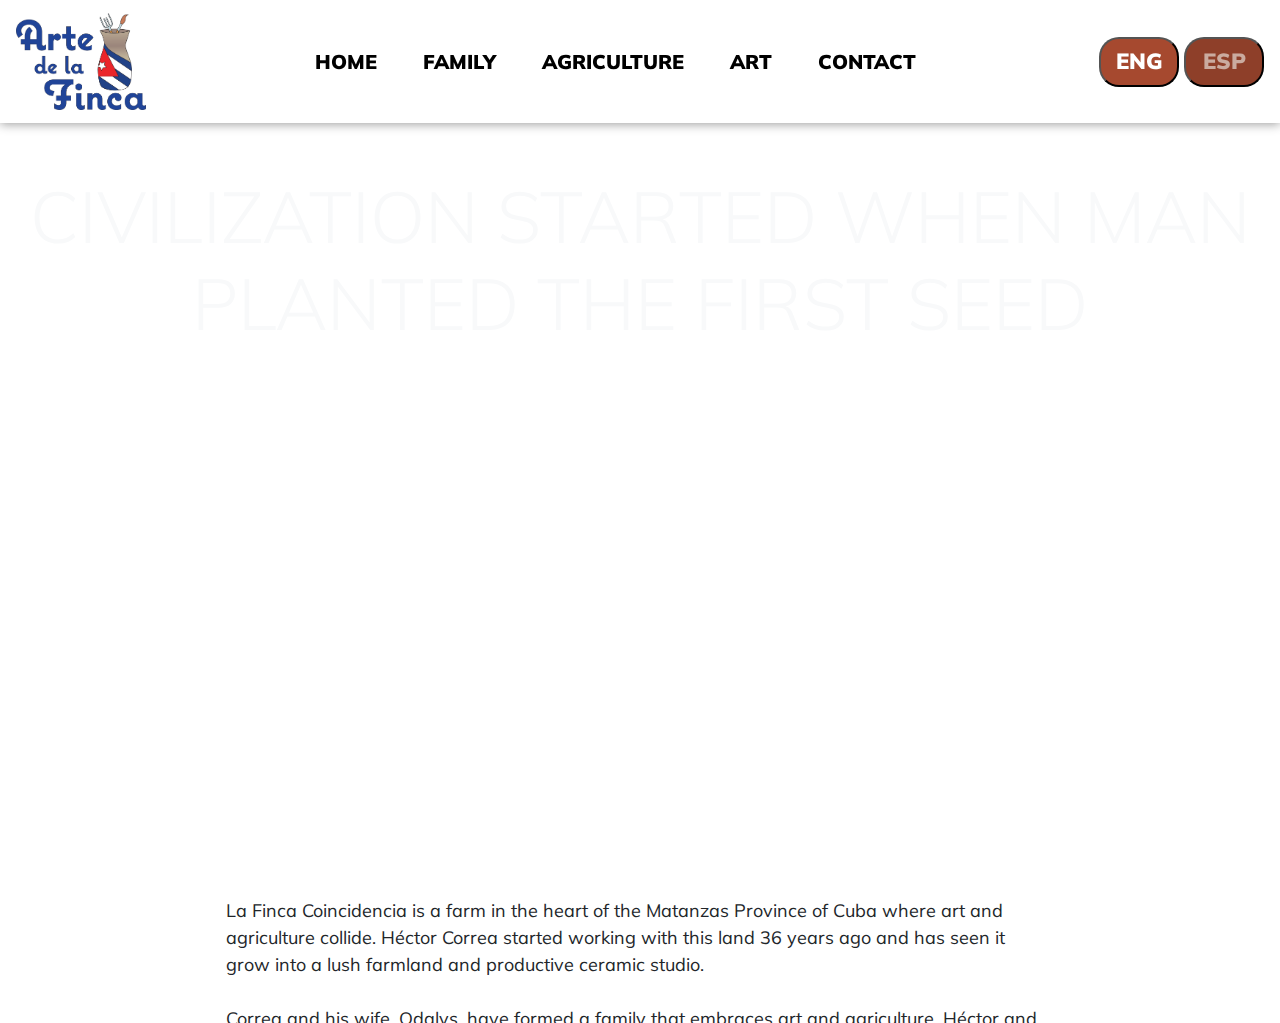
==== commit 772da26a: "Adds parallax header images and missing files" ====
--- a/artedelafinca/index.html
+++ b/artedelafinca/index.html
@@ -13,32 +13,32 @@
 <body>
 <!-- partial:index.partial.html -->
 
- 
-	
-  
+
+
+
 <!--   NAV BAR -->
 
 
 <nav class="navbar sticky-top navbar-expand-lg bg-white">
-  
-	
+
+
 
   <button class="navbar-toggler custom-toggler" type="button" data-toggle="collapse" data-target="#navbarTogglerDemo03" aria-controls="navbarTogglerDemo03" aria-expanded="false" aria-label="Toggle navigation">
 	<span class="icon-bar top-bar"></span>
 	<span class="icon-bar middle-bar"></span>
-	<span class="icon-bar bottom-bar"></span>				
+	<span class="icon-bar bottom-bar"></span>
   </button>
-  
+
  <a class="navbar-brand mt-lg-0" href="#"><img src="pics/logo.png" class="logo img-fluid"></a>
-  
+
    <div class="nav-item language-switch">
     <a href="index.html"><button type="button" class="langswitcheng langswitchselected"> ENG </button></a>
 
 <a href="esp-index.html"><button type="button" class="langswitchesp"> ESP </button></a>
     </div>
-  
+
   <div class="collapse navbar-collapse" id="navbarTogglerDemo03">
-    
+
     <ul class="navbar-nav mx-auto mt-2 mt-lg-0">
         <li class="nav-item">
         <a class="nav-link" href="#home">HOME</a>
@@ -58,53 +58,53 @@
     </ul>
   </div>
 </nav>
-	
+
 
 <div class="container-fluid">
 
 <span id="home" class="anchor">
-	
+
 <!--   HOME -->
-	
+<div class="homeHeader"><p class="display-3 text-light text-center">CIVILIZATION STARTED WHEN MAN PLANTED THE FIRST SEED</p></div>
 
 <!--  Video 1 -->
-  
-  <div class="row"> 
+
+  <div class="row">
     <div class="col-md-2 mt-0 pt-0">
     </div>
     <div class= "col-md-8">
   <div class="embed-responsive embed-responsive-16by9 mx-auto">
   <iframe class="embed-responsive-item" src="https://www.youtube.com/embed/zpOULjyy-n8?rel=0" allowfullscreen></iframe>
 </div>
-<p class="mt-3 mx-2"> 
-		
+<p class="mt-3 mx-2">
+
 La Finca Coincidencia is a farm in the heart of the Matanzas Province of Cuba where art and agriculture collide. Héctor Correa started working with this land 36 years ago and has seen it grow into a lush farmland and productive ceramic studio.
  <br>
 	<br>
 Correa and his wife, Odalys, have formed a family that embraces art and agriculture. Héctor and Odalys have three sons, all of whom now have their own section of the farm. The three sons all play a vital role in both the ceramic studio and the agricultural operations.
  <br>
 	<br>
-To Correa, the land is sacred. Coincidentally, the land and earth provide soil for farming and the clay for ceramics. “La Finca Coincidencia” became a fitting name for the land. This farm provides the family and all who visit the two aspects of life that Héctor finds absolutely necessary to be happy: to make art and produce food. These goals help compose Correa’s mission that he wants to spread with the world. It is Correa’s profound belief that mankind can obtain incredible and wonderful things by working with kindness and care towards all that surrounds them. Correa’s mission is to be devoted to nature and care for it so mankind is able to happily produce and create with what opportunity is given to them. 
-
-		
-		
+To Correa, the land is sacred. Coincidentally, the land and earth provide soil for farming and the clay for ceramics. “La Finca Coincidencia” became a fitting name for the land. This farm provides the family and all who visit the two aspects of life that Héctor finds absolutely necessary to be happy: to make art and produce food. These goals help compose Correa’s mission that he wants to spread with the world. It is Correa’s profound belief that mankind can obtain incredible and wonderful things by working with kindness and care towards all that surrounds them. Correa’s mission is to be devoted to nature and care for it so mankind is able to happily produce and create with what opportunity is given to them.
+
+
+
 		</p>
    </div>
   <div class="col-md-2">
   </div>
    </div>
 
-</span> 
-	
+</span>
+
 <!-- Family -->
 
 <span id="family" class="anchor">
-   
-  <h1 class="text-center my-5"> Family </h1>
-	
+
+<div class="familyHeader"><p class="display-3 text-light text-center">FAMILY</p></div>
+
 <!--	Family Video-->
-	
-	<div class="row"> 
+
+	<div class="row">
     <div class="col-md-2 mt-0 pt-0">
     </div>
     <div class= "col-md-8">
@@ -115,10 +115,10 @@
   <div class="col-md-2">
   </div>
    </div>
-	
-	
-	
-	
+
+
+
+
 <!--	CARDS-->
   <div class="card-deck mx-auto mb-3 mt-5">
 <!--   HECTOR -->
@@ -130,7 +130,7 @@
     </div>
   </div>
 <!--   ODALYS -->
-	  
+
 	  <div class="card">
     <img src="pics/odalys.png" class="card-img-top" alt="Odalys Marrero">
     <div class="card-body">
@@ -138,8 +138,8 @@
       <p class="card-text">Odalys is the wife of Héctor Correa, and has a background in Ceramics and Art History. Odalys met Héctor at a very young age, but have been together for (30 years). Her main job in the farm is working in the ceramic studio with her youngest son, Héctor Manuel. Odalys also plays a vital role in greeting small tourist groups and maintaining the farm’s warm and generous hospitality. </p>
     </div>
   </div>
-	  
-	 
+
+
 </div>
 
 <!-- ROW 2 -->
@@ -159,7 +159,7 @@
     <div class="card-body">
       <h5 class="card-title">Pedro Héctor</h5>
       <p class="card-text">Pedro Héctor is the middle child and the father of Dalí and Liz. Pedro Héctor is dedicated to the agricultural side of the farm. It is his job to help maintain and cultivate the crops grown on the farm. Additionally, Pedro Héctor is a certified apiarist, and looks after the farm’s bee hive and honey production. </p>
-   
+
     </div>
   </div>
 <!--   HECTOR MANUEL -->
@@ -172,16 +172,16 @@
   </div>
 </div>
 
-  </span>  
-      
+  </span>
+
 <!-- Agriculture -->
-	
+
 <span id="agriculture" class="anchor">
-	
- <h1 class="text-center my-5"> Agriculture </h1>
-	
-		
-  <div class="row"> 
+
+<div class="agricultureHeader"><p class="display-3 text-light text-center">AGRICULTURE</p></div>
+
+
+  <div class="row">
     <div class="col-md-2">
     </div>
     <div class= "col-md-8 mt-2">
@@ -202,20 +202,20 @@
   <div class="col-md-2">
   </div>
    </div>
-	
+
 	<hr>
 
 <h2 class="text-center mt-3 ml-2 mr-2 pt-3"> Map of the Farm</h2>
 	<h4 class="text-center ml-2 mr-2">Drawn by Héctor and Family</h4>
-	
-	
-	
+
+
+
 <h5 class="text-center mt-3 ml-2 mr-2 pt-3">Press each button to find out where Finca Coincidncia's crops are grown and how much is harvested each year.  </h5>
-	
+
    <div class="row h-75 mt-4">
  <div class="col-md-2">
   </div>
-  
+
 <div class="col-md-8 ml-2 mr-2">
 <svg xmlns="http://www.w3.org/2000/svg" viewBox="0 0 1095.52 546.99">
   <title>mapsectionedCATEGORIES (2)</title>
@@ -565,56 +565,56 @@
 </svg>
 
 
-  
+
   </div>
 
   <div class="col-md-2">
   </div>
 
     </div>
-	
+
 
 <!-- Buttons -->
 <div class="row my-5 text-center">
-  
+
   <div class="col-md-1 mx-auto">
   </div>
-  
+
   <div class="col-md-5 endcol d-flex pt-4">
-    
+
 <button type="button" class="btn btn-primary btn-lg mr-5" id="ricebtn"><img src="pics/categoriesButtons_coffee_rice.svg" /></button>
-    
+
 <button type="button" class="btn btn-primary btn-lg mr-5" id="fruitbtn"><img src="pics/categoriesButtons_coffee_fruits.svg" /></button>
-    
-<button type="button" class="btn btn-primary btn-lg" id="honeybtn"><img src="pics/categoriesButtons_coffee_honey.svg" /></button> 
-
-  </div>
-  
+
+<button type="button" class="btn btn-primary btn-lg" id="honeybtn"><img src="pics/categoriesButtons_coffee_honey.svg" /></button>
+
+  </div>
+
   <div class="col-md-5 startcol d-flex pt-4">
 <button type="button" class="btn btn-primary btn-lg" id="vegbtn"><img src="pics/categoriesButtons_coffee_veggies.svg" /></button>
-    
+
 <button type="button" class="btn btn-primary btn-lg ml-5" id="spicebtn"><img src="pics/categoriesButtons_coffee_spices-legumes.svg" /></button>
-    
+
 <button type="button" class="btn btn-primary btn-lg ml-5" id="coffeebtn"><img src="pics/categoriesButtons_coffee_coffee.svg" /></button>
   </div>
-  
+
   <div class="col-md-1 mx-auto">
   </div>
-  
-</div>
-	
-	
+
+</div>
+
+
 	<!-- BARS -->
 
 
 <div class="row pb-5">
-  
+
   <div class="col-md-2">
   </div>
-	
+
     <div class="col-md-8 text-center ">
-      
-     
+
+
 <svg xmlns="http://www.w3.org/2000/svg" viewBox="0 0 2030.81 685.15">
   <defs>
     <style>
@@ -1042,22 +1042,22 @@
 
 
 
-      
-      
-  </div>
-  
+
+
+  </div>
+
   <div class="col-md-2">
   </div>
-  
-</div>
-	
-<hr>		
+
+</div>
+
+<hr>
 <!--	Car. agriculture-->
 	<div class="row">
   <div class="col-md-2 order-1">
   </div>
   <div class="col-md-4 mt-5 mx-2 order-3 order-md-2">
-  <p> 
+  <p>
 
 When asked about his land, Héctor gives a very humble response. The farm was a very spontaneous project that continues to grow. Héctor is very grateful for the land that he was given, and he is proud to share the fruits of his land and labor with all those who wish to visit.
 
@@ -1074,33 +1074,33 @@
 	<li data-target="#carouselExampleIndicators2" data-slide-to="4"></li>
 	<li data-target="#carouselExampleIndicators2" data-slide-to="5"></li>
   </ol>
-	
+
   <div class="carousel-inner">
-	  
+
 	 <div class="carousel-item active">
       <img src="pics/agricultureCarousel/3W9A0866.jpg" class="d-block w-100" alt="...">
-    </div>	
-	  
+    </div>
+
     <div class="carousel-item">
       <img src="pics/agricultureCarousel/3W9A0486.jpg" class="d-block w-100" alt="...">
     </div>
-	  
+
     <div class="carousel-item">
       <img src="pics/agricultureCarousel/Copy%20of%20Day3_18.jpg" class="d-block w-100" alt="...">
     </div>
-	  
+
 	    <div class="carousel-item">
       <img src="pics/agricultureCarousel/Copy%20of%20Day3_22.jpg" class="d-block w-100" alt="...">
     </div>
-	  
+
 	    <div class="carousel-item">
       <img src="pics/agricultureCarousel/3W9A0652.jpg" class="d-block w-100" alt="...">
     </div>
-	  
+
 	    <div class="carousel-item">
       <img src="pics/agricultureCarousel/3W9A0716.jpg" class="d-block w-100" alt="...">
-	  </div>	
-			
+	  </div>
+
     </div>
   </div>
   <a class="carousel-control-prev" href="#carouselExampleIndicators2" role="button" data-slide="prev">
@@ -1115,19 +1115,17 @@
   </div>
   <div class="col-md-2 order-4">
 
-</div>		
+</div>
 
 	</span>
 
-  
+
 <!-- ART -->
-	
 <span id="art" class="anchor">
 
-      <h1 class="text-center my-5"> Art </h1>
-  
-	
-    <div class="row"> 
+<div class="artHeader"><p class="display-3 text-light text-center">ART</p></div>
+
+    <div class="row">
     <div class="col-md-2">
     </div>
     <div class= "col-md-8">
@@ -1146,9 +1144,9 @@
   <div class="col-md-2">
   </div>
    </div>
-  
-    
-    
+
+
+
 
       <!-- CAROUSEL CERAMICS -->
 <div class="row">
@@ -1167,23 +1165,23 @@
     <div class="carousel-item active">
       <img src="pics/ceramicsCarousel/close-up%20pottery%20working.jpg" class="d-block w-100" alt="...">
     </div>
-	  
+
 	  <div class="carousel-item">
       <img src="pics/ceramicsCarousel/3W9A0357.jpg" class="d-block w-100" alt="...">
     </div>
-	  
+
 	  <div class="carousel-item">
       <img src="pics/ceramicsCarousel/3W9A0376.jpg" class="d-block w-100" alt="...">
     </div>
-	  
+
 	  <div class="carousel-item">
       <img src="pics/ceramicsCarousel/3W9A0395.jpg" class="d-block w-100" alt="...">
     </div>
-	  
+
     <div class="carousel-item">
       <img src="pics/ceramicsCarousel/3W9A0365.jpg" class="d-block w-100" alt="...">
     </div>
-	  
+
   </div>
   <a class="carousel-control-prev" href="#carouselExampleIndicators" role="button" data-slide="prev">
     <span class="carousel-control-prev-icon" aria-hidden="true"></span>
@@ -1220,31 +1218,31 @@
 	  <li data-target="#carouselExampleIndicators3" data-slide-to="3"></li>
 	  <li data-target="#carouselExampleIndicators3" data-slide-to="4"></li>
   </ol>
-	
+
   <div class="carousel-inner">
-	  
+
 	   <div class="carousel-item active">
       <img src="pics/sculptureCarousel/one.jpg" class="d-block w-100" alt="...">
     </div>
-	  
+
 	   <div class="carousel-item">
       <img src="pics/sculptureCarousel/two.jpg" class="d-block w-100" alt="...">
     </div>
-	  
+
 	   <div class="carousel-item">
       <img src="pics/sculptureCarousel/three.jpg" class="d-block w-100" alt="...">
     </div>
-	  
+
 	   <div class="carousel-item">
       <img src="pics/sculptureCarousel/four.jpg" class="d-block w-100" alt="...">
     </div>
-	  
+
 	  <div class="carousel-item">
       <img src="pics/sculptureCarousel/five.jpg" class="d-block w-100" alt="...">
     </div>
-	  
-  </div>
-	
+
+  </div>
+
   <a class="carousel-control-prev" href="#carouselExampleIndicators3" role="button" data-slide="prev">
     <span class="carousel-control-prev-icon" aria-hidden="true"></span>
     <span class="sr-only">Previous</span>
@@ -1259,30 +1257,31 @@
   </div>
 </div>
   </span>
-  
-  
+
+
+
 <!-- CONTACT -->
-	
+
 <span id="contact" class="anchor">
 
-<h1 class="text-center my-5"> Contact the Farm </h1>
-	
-	  
+<div class="contactHeader"><p class="display-3 text-light text-center">CONTACT THE FARM</p></div>
+
+
 <div class="text-center">
 <p class="semi"> <i class="fas fa-phone text-black"></i> 58 12 0314 </p>
 <p class="semi"> <i class="fas fa-envelope text-black"></i> hectormcorrea@nauta.cu</p>
-	
+
 	<hr>
 
     <h2> Where is the Farm?</h2>
-    
-	
+
+
 	<img src="pics/map7.gif" alt="map" class="gifmap" >
-    
+
     <br>
 	<br>
 
-  </div>	
+  </div>
   </span>
 
 <!-- FOOTER  -->
@@ -1290,17 +1289,17 @@
 
 <div class="col-md-12 my-auto">
   <p>&copy; 2020, Arte de la Finca </p>
-    <a href="#home" class="bottomlinks">Top</a> | <a href="https://artofthefarm.travel.blog/" class="bottomlinks">The Making of Arte de la Finca</a> 
+    <a href="#home" class="bottomlinks">Top</a> | <a href="https://artofthefarm.travel.blog/" class="bottomlinks">The Making of Arte de la Finca</a>
   </div>
 	</div>
-	
-	
-	
-  
+
+
+
+
 <!--   CLOSES FINAL CONTAINER -->
 </div>
-	
-	
+
+
 <!-- partial -->
   <script src='https://cdnjs.cloudflare.com/ajax/libs/jquery/3.4.1/jquery.min.js'></script>
 <script src='https://cdnjs.cloudflare.com/ajax/libs/popper.js/1.15.0/popper.min.js'></script>
--- a/artedelafinca/style.css
+++ b/artedelafinca/style.css
@@ -1,5 +1,5 @@
-body { 
-overflow-x: hidden;  
+body {
+overflow-x: hidden;
 font-family: 'Muli', sans-serif;
 font-size: 18px;
 font-weight: 400;
@@ -9,7 +9,12 @@
     padding-right:0;
     padding-left:0;
     margin-right:auto;
-    margin-left:auto
+    margin-left:auto;
+
+    height: 100vh;
+    overflow-x: hidden;
+    overflow-y: auto;
+    perspective: 2px;
  }
 
 .anchor {
@@ -43,7 +48,7 @@
 }
 
 .navbar{
-  font-family: 'Muli', sans-serif; 
+  font-family: 'Muli', sans-serif;
   font-weight: 900;
   box-shadow: 0px 1px 10px #999;
 }
@@ -81,14 +86,14 @@
 
 /* Navbar animation tutorial by Kyle Goslan */
 .icon-bar {
-	width: 30px; 
+	width: 30px;
 	height: 5px;
 	background-color: rgb(61, 78, 40);
 	display: block;
 	transition: all 0.2s;
 	margin-top: 4px
 }
- 
+
 .navbar-toggler {
   border: none;
   background: transparent !important;
@@ -135,7 +140,7 @@
 }
 
 .bottomlinks:hover {
-  color: white; 
+  color: white;
 }
 
 /*FAMILY CARDS*/
@@ -143,7 +148,7 @@
 .card {
   color: white;
   background: rgb(234, 104, 42);
-  
+
 }
 
 .card-title {
@@ -192,7 +197,7 @@
 
 #ricebtn:hover, #fruitbtn:hover, #honeybtn:hover, #vegbtn:hover, #spicebtn:hover, #coffeebtn:hover {
 	background: rgb(75, 122, 148);
-	
+
 }
 
 #ricebtn:focus, #fruitbtn:focus, #honeybtn:focus, #vegbtn:focus, #spicebtn:focus, #coffeebtn:focus{
@@ -211,17 +216,17 @@
 }
 
 @media all and (max-width: 768px) {
-  
+
   .endcol {
   display: flex;
-  justify-content: center;  
+  justify-content: center;
 }
 
 .startcol {
   display: flex;
   justify-content: center;
 }
-  
+
 }
 
 /*MAP CATATGORIES STARTING STATES*/
@@ -291,5 +296,68 @@
 	height: 300px;
 }
 
-
-
+/* PARALLAX (based on code from W3Schools) */
+.agricultureHeader{
+  background-image: url('pics/headerImages/emcelvaney_Agriculture_Header.png');
+  padding-bottom: 15px;
+  padding-top: 15px;
+  margin-bottom: 15px;
+  min-height: 100px;
+  background-attachment: fixed;
+  background-position: center;
+  background-repeat: no-repeat;
+  background-size: cover;
+
+}
+
+.artHeader{
+  background-image: url('pics/headerImages/Arte_de_la_Finca_Art_Header.png');
+  padding-bottom: 15px;
+  padding-top: 15px;
+  margin-bottom: 15px;
+  min-height: 100px;
+  background-attachment: fixed;
+  background-position: center;
+  background-repeat: no-repeat;
+  background-size: cover;
+
+}
+
+.contactHeader{
+  background-image: url('pics/headerImages/contactHeader.png');
+  padding-bottom: 15px;
+  padding-top: 15px;
+  margin-bottom: 15px;
+  min-height: 100px;
+  background-attachment: fixed;
+  background-position: center;
+  background-repeat: no-repeat;
+  background-size: cover;
+
+}
+
+.familyHeader{
+  background-image: url('pics/headerImages/familyHeader.png');
+  padding-bottom: 15px;
+  padding-top: 15px;
+  margin-bottom: 15px;
+  min-height: 100px;
+  background-attachment: fixed;
+  background-position: center;
+  background-repeat: no-repeat;
+  background-size: cover;
+
+}
+
+.homeHeader{
+  background-image: url('pics/headerImages/homeHeroImage.png');
+  padding-bottom: 30px;
+  padding-top: 30px;
+  margin-bottom: 15px;
+  min-height: 100px;
+  background-attachment: fixed;
+  background-position: center;
+  background-repeat: no-repeat;
+  background-size: cover;
+
+}
